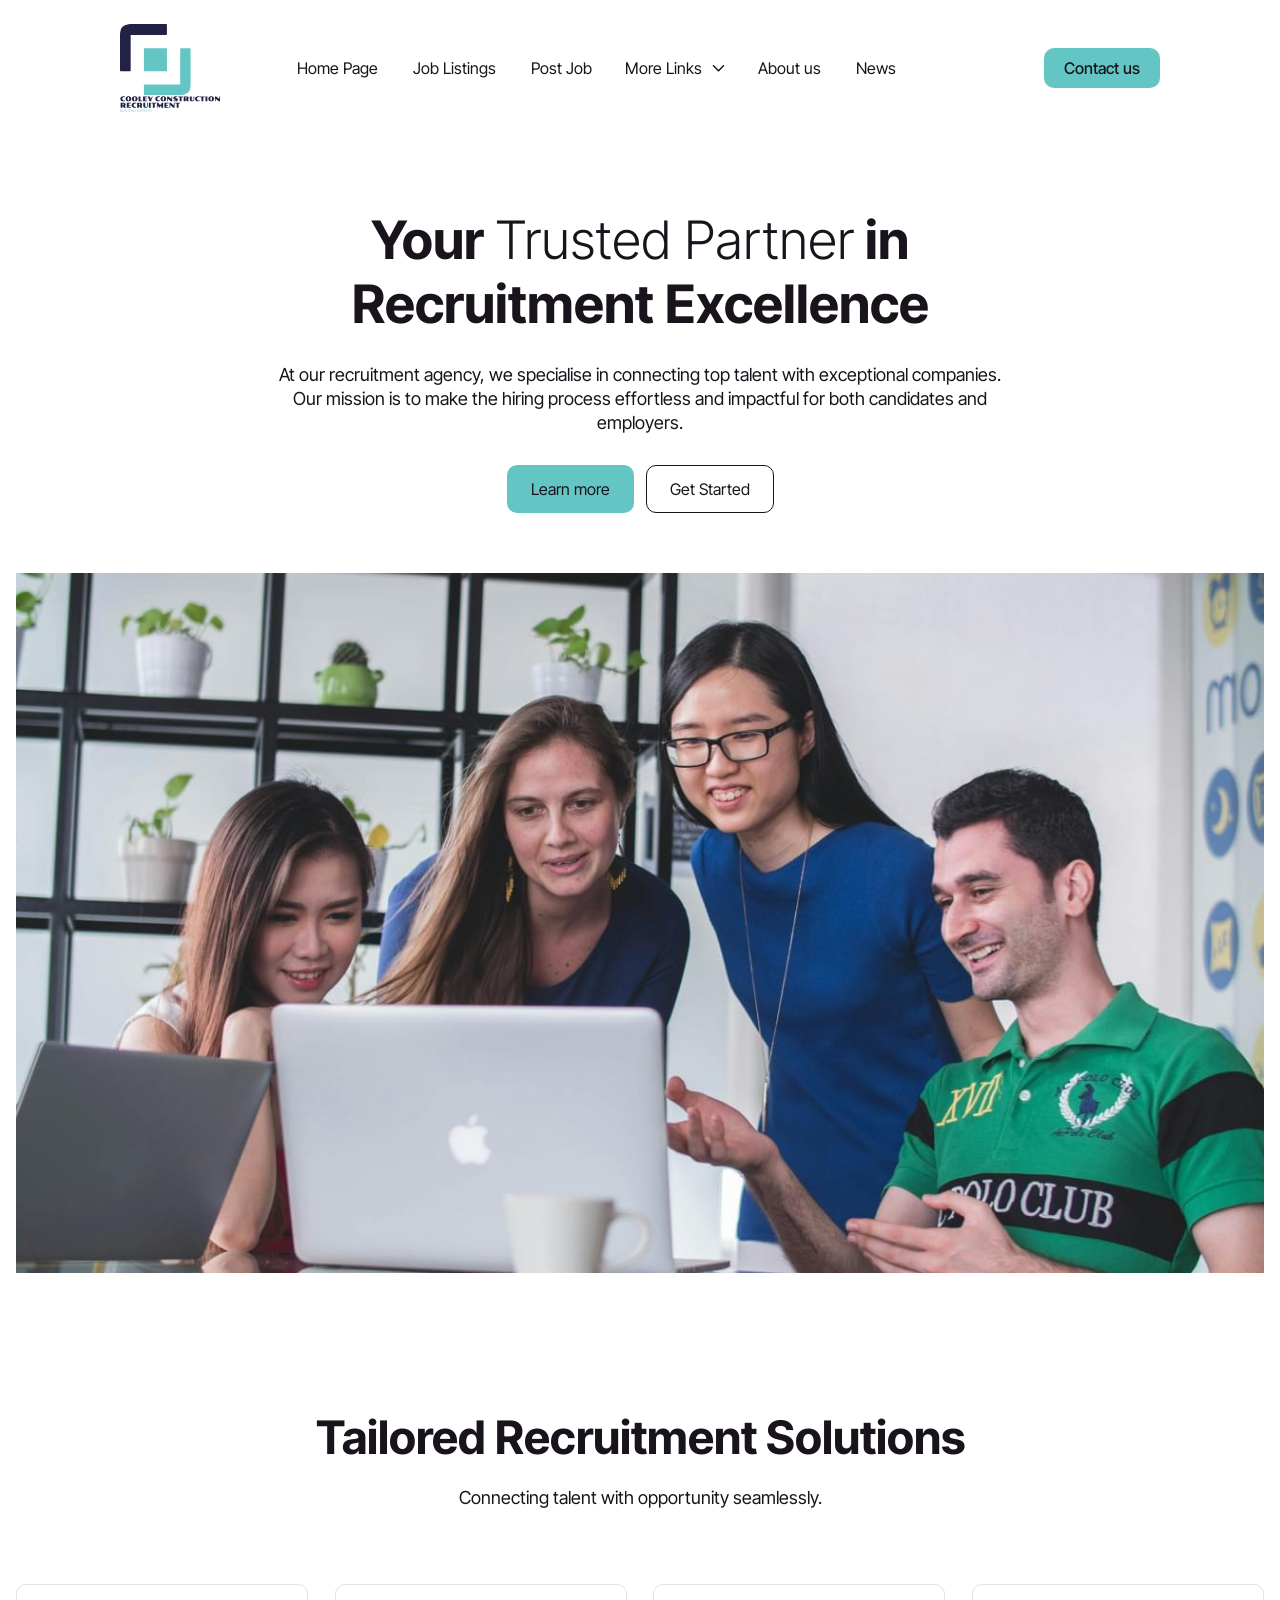
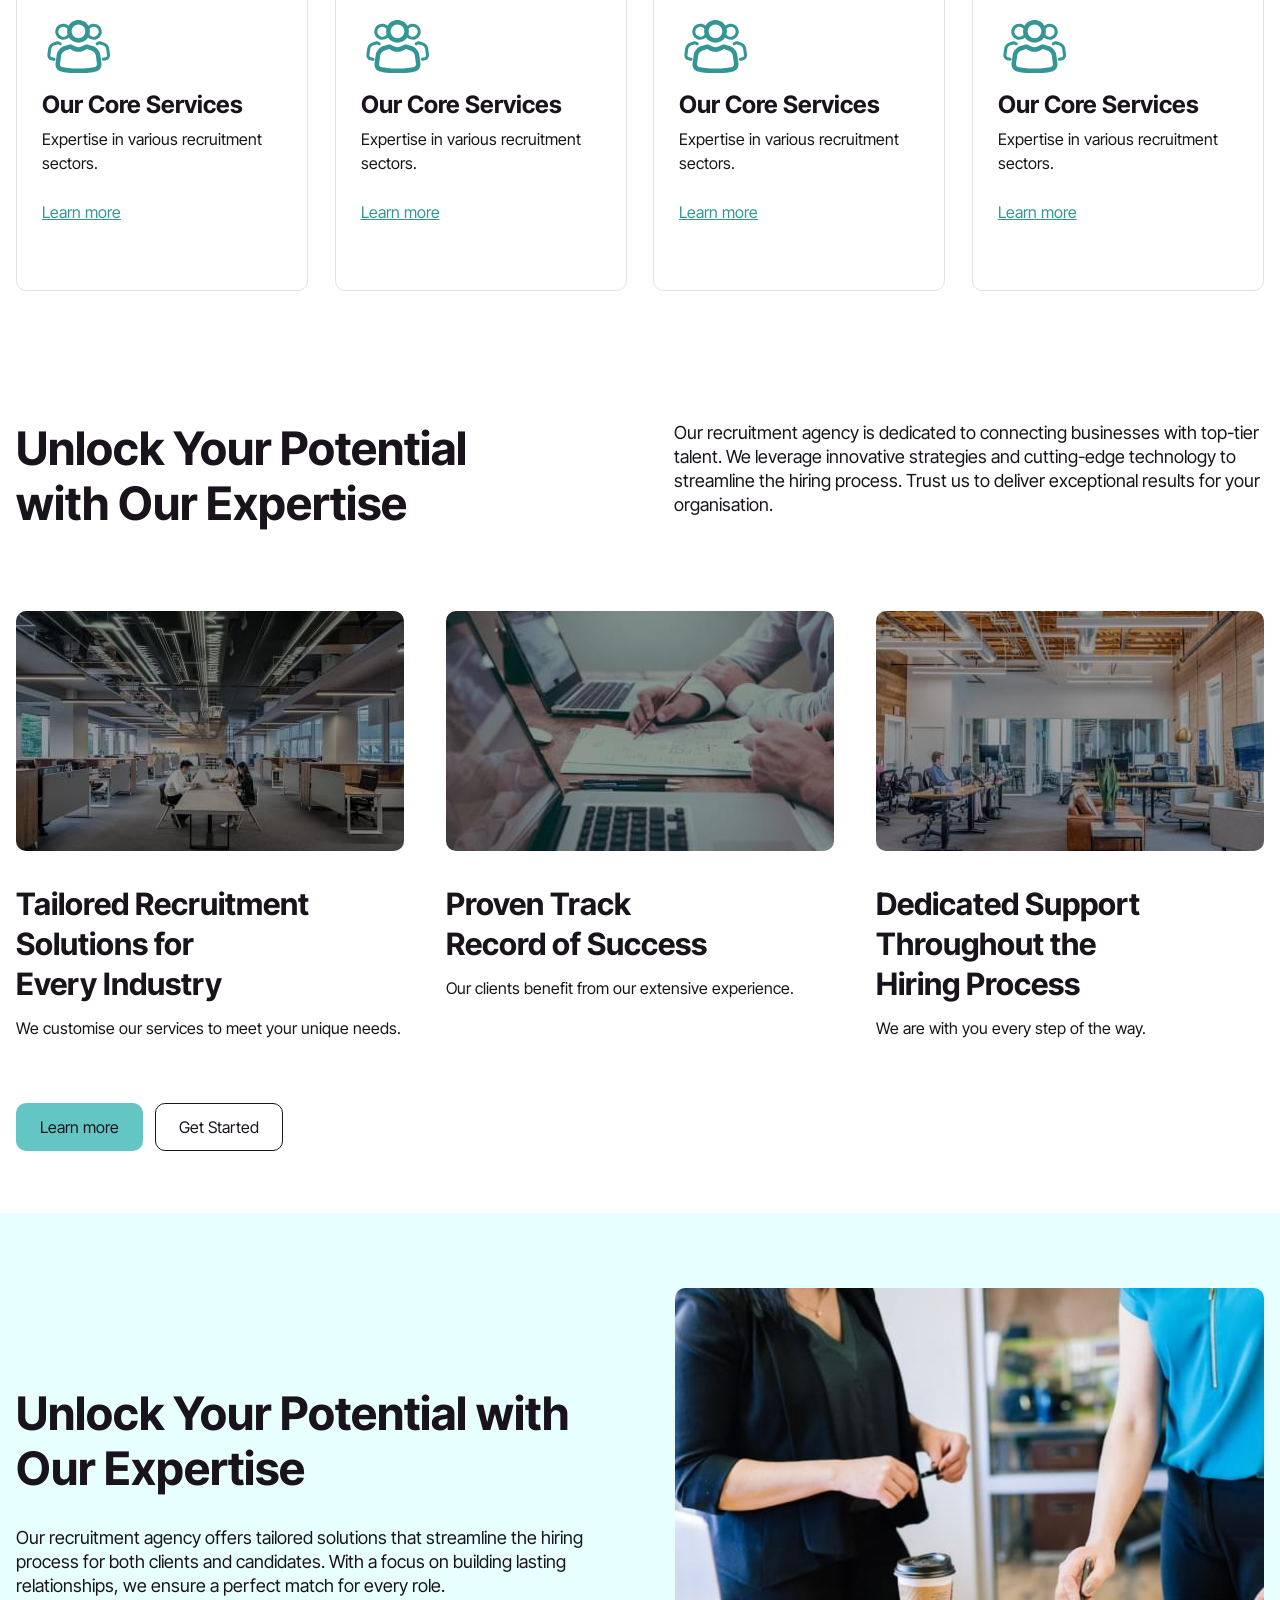
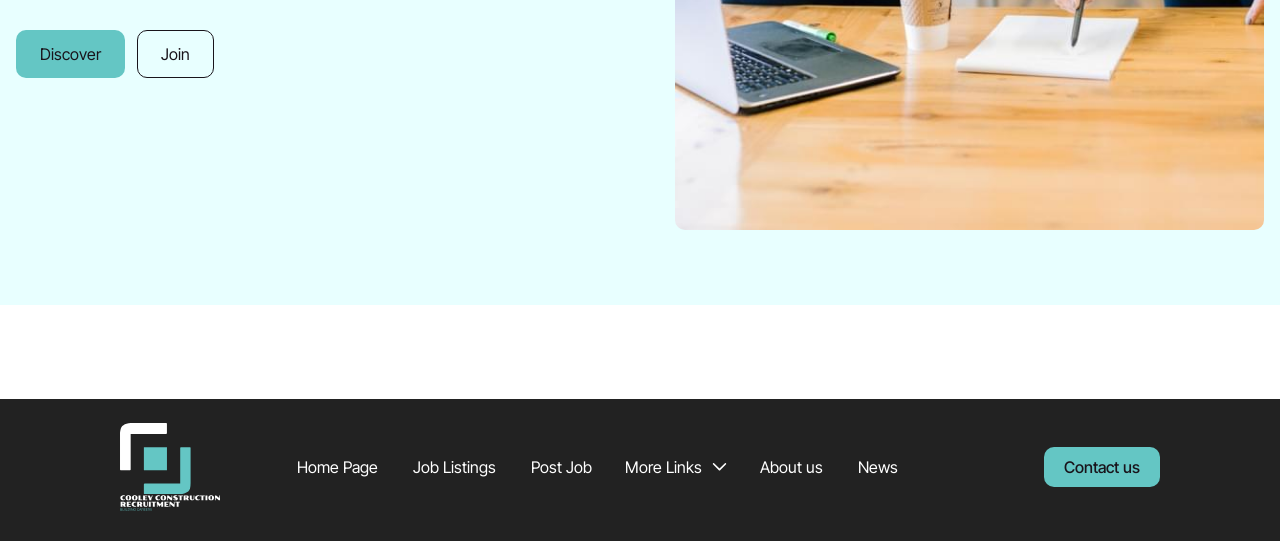
==== about.html @ 38301c2b "Add files via upload" ====
<!doctype html>
<html lang="en">

<head>
	<title>HomePage</title>
	<meta charset="UTF-8">
	<meta name="format-detection" content="telephone=no">
	<!-- <style>body{opacity: 0;}</style> -->
	<link rel="stylesheet" href="css/style.min.css?_v=20250118060533">
	<link rel="shortcut icon" href="favicon.ico">
	<!-- <meta name="robots" content="noindex, nofollow"> -->
	<meta name="viewport" content="width=device-width, initial-scale=1.0">
</head>

<body>
	<div class="wrapper">
		<header class="header">
			<div class="header__container-small">
				<a href="" class="header__logo"><img src="img/logo.svg" alt="Logo" /></a>
				<div class="header__menu menu">
					<nav class="menu__body">
						<ul class="menu__list">
							<li class="menu__item"><a href="" class="menu__link">Home Page</a></li>
							<li class="menu__item"><a href="" class="menu__link">Job Listings</a></li>
							<li class="menu__item"><a href="" class="menu__link">Post Job</a></li>
							<li class="menu__item">
								<div data-spollers data-spollers-speed="0" class="menu__spollers spollers">
									<details class="spollers__item">
										<summary data-spoller-close class="spollers__title">
											<span class="spollers__decor">More Links</span>
											<svg class="spollers__arrow">
												<use xlink:href="img/icons/icons.svg#spoller-arrow"></use>
											</svg>
										</summary>
										<div class="spollers__body">
											<ul class="spollers__list">
												<li class="spollers__li"><a href="#" class="spollers__link">Candidates</a></li>
												<li class="spollers__li"><a href="" class="spollers__link">Job</a></li>
												<li class="spollers__li"><a href="" class="spollers__link">Work with Us</a></li>
												<li class="spollers__li"><a href="" class="spollers__link">Blog (NEWS)</a></li>
											</ul>
										</div>
									</details>
								</div>
							</li>
							<li class="menu__item"><a href="" class="menu__link">About us</a></li>
							<li class="menu__item"><a href="" class="menu__link">News</a></li>
						</ul>
						<a data-da=".header__container-small, 850, 2" href="" class="menu__button">Contact us</a>
					</nav>
				</div>
				<button type="button" class="menu__icon icon-menu"><span></span></button>
			</div>
		</header>

		<main class="page">
			<section class="page__partner partner-page">
				<div class="partner-page__container">
					<h1 class="partner-page__title">Your <span>Trusted Partner</span> in Recruitment Excellence</h1>
					<p class="partner-page__text">
						At our recruitment agency, we specialise in connecting top talent with exceptional companies. Our mission
						is to make the hiring process effortless and impactful for both candidates and employers.
					</p>
					<div class="partner-page__buttons buttons-group">
						<a href="" class="partner-page__button buttons-group__fill">Learn more</a>
						<a href="" class="partner-page__button buttons-group__border">Get Started</a>
					</div>
					<img class="partner-page__image ibg" src="img/about/partner/image.jpg" alt="Image" />
				</div>
			</section>
			<section class="page__solutions solutions-page">
				<div class="solutions-page__container">
					<h2 class="solutions-page__title title title--center">Tailored Recruitment Solutions</h2>
					<p class="solutions-page__text">Connecting talent with opportunity seamlessly.</p>
					<div class="solutions-page__columns">
						<div class="solutions-page__column column-solutions">
							<img src="img/about/solutions/humans.svg" alt="Humans" class="column-solutions__icon" />
							<h3 class="column-solutions__title">Our Core Services</h3>
							<p class="column-solutions__text">Expertise in various recruitment sectors.</p>
							<a href="" class="column-solutions__link">Learn more</a>
						</div>
						<div class="solutions-page__column column-solutions">
							<img src="img/about/solutions/humans.svg" alt="Humans" class="column-solutions__icon" />
							<h3 class="column-solutions__title">Our Core Services</h3>
							<p class="column-solutions__text">Expertise in various recruitment sectors.</p>
							<a href="" class="column-solutions__link">Learn more</a>
						</div>
						<div class="solutions-page__column column-solutions">
							<img src="img/about/solutions/humans.svg" alt="Humans" class="column-solutions__icon" />
							<h3 class="column-solutions__title">Our Core Services</h3>
							<p class="column-solutions__text">Expertise in various recruitment sectors.</p>
							<a href="" class="column-solutions__link">Learn more</a>
						</div>
						<div class="solutions-page__column column-solutions">
							<img src="img/about/solutions/humans.svg" alt="Humans" class="column-solutions__icon" />
							<h3 class="column-solutions__title">Our Core Services</h3>
							<p class="column-solutions__text">Expertise in various recruitment sectors.</p>
							<a href="" class="column-solutions__link">Learn more</a>
						</div>
					</div>
				</div>
			</section>
			<section class="page__expertise expertise-page">
				<div class="expertise-page__container">
					<div class="expertise-page__header">
						<h2 class="expertise-page__title title">Unlock Your Potential with Our Expertise</h2>
						<p class="expertise-page__text">
							Our recruitment agency is dedicated to connecting businesses with top-tier talent. We leverage
							innovative strategies and cutting-edge technology to streamline the hiring process. Trust us to deliver
							exceptional results for your organisation.
						</p>
					</div>
					<div class="expertise-page__columns columns-expertise">
						<div class="columns-expertise__column">
							<img src="img/about/expertise/01.jpg" alt="Image" class="columns-expertise__image ibg" />
							<h3 class="columns-expertise__title">Tailored Recruitment Solutions for Every Industry</h3>
							<p class="columns-expertise__text">We customise our services to meet your unique needs.</p>
						</div>
						<div class="columns-expertise__column">
							<img src="img/about/expertise/02.jpg" alt="Image" class="columns-expertise__image ibg" />
							<h3 class="columns-expertise__title">Proven Track Record of Success</h3>
							<p class="columns-expertise__text">Our clients benefit from our extensive experience.</p>
						</div>
						<div class="columns-expertise__column">
							<img src="img/about/expertise/03.jpg" alt="Image" class="columns-expertise__image ibg" />
							<h3 class="columns-expertise__title">Dedicated Support Throughout the Hiring Process</h3>
							<p class="columns-expertise__text">We are with you every step of the way.</p>
						</div>
					</div>
					<div class="expertise-page__buttons buttons-group">
						<a href="" class="expertise-page__button buttons-group__fill">Learn more</a>
						<a href="" class="expertise-page__button buttons-group__border">Get Started</a>
					</div>
				</div>
			</section>
			<section class="page__unlock unlock-page">
				<div class="unlock-page__container">
					<div class="unlock-page__content">
						<h2 class="unlock-page__title title">Unlock Your Potential with Our Expertise</h2>
						<p class="unlock-page__text">
							Our recruitment agency offers tailored solutions that streamline the hiring process for both clients and
							candidates. With a focus on building lasting relationships, we ensure a perfect match for every role.
						</p>
						<div class="unlock-page__buttons buttons-group">
							<a href="" class="unlock-page__button buttons-group__fill">Discover</a>
							<a href="" class="unlock-page__button buttons-group__border">Join</a>
						</div>
					</div>
					<div data-da=".unlock-page__content, 767.98, 1" class="unlock-page__decor">
						<img src="img/about/unlock/image.jpg" alt="Image" class="unlock-page__image" />
					</div>
				</div>
			</section>
		</main>
		<footer class="footer">
			<div class="footer__container-small">
				<a href="" class="footer__logo"><img src="img/footer-logo.svg" alt="Logo" /></a>
				<div class="footer__menu-footer menu-footer">
					<nav class="menu-footer__body">
						<ul class="menu-footer__list">
							<li class="menu-footer__item"><a href="" class="menu-footer__link">Home Page</a></li>
							<li class="menu-footer__item"><a href="" class="menu-footer__link">Job Listings</a></li>
							<li class="menu-footer__item"><a href="" class="menu-footer__link">Post Job</a></li>
							<li class="menu-footer__item">
								<div data-spollers data-spollers-speed="0" class="menu-footer__spollers spollers-footer">
									<details class="spollers-footer__item">
										<summary data-spoller-close class="spollers-footer__title">
											<span class="spollers-footer__decor">More Links</span>
											<svg class="spollers-footer__arrow">
												<use xlink:href="img/icons/icons.svg#spoller-arrow"></use>
											</svg>
										</summary>
										<div class="spollers-footer__body">
											<ul class="spollers-footer__list">
												<li class="spollers-footer__li"><a href="#" class="spollers-footer__link">Candidates</a></li>
												<li class="spollers-footer__li"><a href="" class="spollers-footer__link">Job</a></li>
												<li class="spollers-footer__li"><a href="" class="spollers-footer__link">Work with Us</a></li>
												<li class="spollers-footer__li"><a href="" class="spollers-footer__link">Blog (NEWS)</a></li>
											</ul>
										</div>
									</details>
								</div>
							</li>
							<li class="menu-footer__item"><a href="" class="menu-footer__link">About us</a></li>
							<li class="menu-footer__item"><a href="" class="menu-footer__link">News</a></li>
						</ul>
						<a data-da=".footer__container-small, 850, 2" href="" class="menu-footer__button">Contact us</a>
					</nav>
				</div>
			</div>
		</footer>

	</div>
	<script src="js/app.min.js?_v=20250118060533"></script>
</body>

</html>
---- css/style.min.css ----
@import url(https://fonts.googleapis.com/css?family=Inter+Tight:100,200,300,regular,500,600,700&display=swap);:root{--main-color:#19141b;--red:#ff0000;--light-peach:#ffd4b5;--gray:#a5a5a5;--teal-green:#339694;--aqua-blue:#64c6c4}*{padding:0;margin:0;border:0}*,*::after,*::before{box-sizing:border-box}*::after,*::before{display:inline-block}body,html{height:100%;min-width:320px}body{color:var(--main-color);line-height:1;font-family:"Inter Tight";font-size:1rem;-ms-text-size-adjust:100%;-moz-text-size-adjust:100%;-webkit-text-size-adjust:100%;-webkit-font-smoothing:antialiased;-moz-osx-font-smoothing:grayscale}button,input,textarea{font-family:"Inter Tight";font-size:inherit;line-height:inherit;color:inherit;background-color:rgba(0,0,0,0)}input,textarea{width:100%}label{display:inline-block}button,option,select{cursor:pointer}a{display:inline-block;color:inherit;text-decoration:none}ul li{list-style:none}img{vertical-align:top}h1,h2,h3,h4,h5,h6{font-weight:inherit;font-size:inherit}body{line-height:150%}.lock body{overflow:hidden;touch-action:none;-ms-scroll-chaining:none;overscroll-behavior:none}.wrapper{min-height:100%;display:flex;flex-direction:column;overflow:hidden}@supports (overflow:clip){.wrapper{overflow:clip}}.wrapper>main{flex:1 1 auto}.wrapper>*{min-width:0}[class*=__container]{max-width:84rem;margin:0 auto;padding:0 1rem}[class*=__container-small]{max-width:67rem;margin:0 auto;padding:0 1rem}[class*="--gc"]{display:grid;min-width:0;grid-template-columns:1rem 1fr minmax(auto,82rem) 1fr 1rem}[class*="--gc"]>*{min-width:0;grid-column:3/4}.menu{display:flex;align-items:center;width:100%}.menu__body{width:100%;display:flex;align-items:center;justify-content:space-between;background-color:#fff}.menu__list{display:flex;align-items:center;flex-wrap:wrap;row-gap:.3125rem}.menu__link{position:relative}.menu__link::after{content:"";position:absolute;left:0;bottom:-2px;width:0;height:2px;background-color:var(--aqua-blue);transition:width .2s ease,left .2s ease}.menu__button{z-index:3;white-space:nowrap;display:flex;justify-content:center;align-items:center;padding:.5rem 1.25rem;border-radius:.625rem;background-color:var(--aqua-blue);font-weight:500;transition:all .3s ease}.icon-menu{display:none}.ibg{width:100%;height:100%;-o-object-fit:cover;object-fit:cover}.ibg--top{-o-object-position:top;object-position:top}.ibg--bottom{-o-object-position:bottom;object-position:bottom}.ibg--left{-o-object-position:left;object-position:left}.ibg--right{-o-object-position:right;object-position:right}.ibg--contain{-o-object-fit:contain;object-fit:contain}summary{list-style:none}.title{font-weight:700;line-height:120%}.title--center{text-align:center}.subtitle{font-size:1.125rem}.buttons-group{display:inline-flex;align-items:center;gap:.75rem}.buttons-group__fill{padding:.75rem 1.5rem;background-color:var(--aqua-blue);transition:color .2s}.buttons-group__border{padding:.6875rem 1.4375rem;border:1px solid var(--main-color);transition:all .2s}.buttons-group__border,.buttons-group__fill{border-radius:.625rem}.header{min-height:8.875rem}.header__container-small{display:flex;align-items:center;width:100%}.header__logo{position:relative;z-index:3}.header__logo img{width:6.25rem}.spollers__item{position:relative;z-index:2}.spollers__title{display:flex;align-items:center;gap:.625rem;cursor:pointer}.spollers__title._spoller-active+.spollers__body{display:block}.spollers__arrow{width:.8125rem;height:.5rem;transition:-webkit-transform .3s;transition:transform .3s;transition:transform .3s,-webkit-transform .3s}._spoller-active .spollers__arrow{-webkit-transform:rotate(-180deg);transform:rotate(-180deg)}.spollers__body{display:none}.spollers__list{display:flex;flex-direction:column;gap:.5rem}.spollers__link{white-space:nowrap}.footer{background-color:#222;min-height:8.875rem}.footer__container-small{display:flex;align-items:center;width:100%}.footer__logo img{width:6.25rem}.menu-footer{display:flex;align-items:center;width:100%}.menu-footer__body{width:100%;display:flex;align-items:center;justify-content:space-between}.menu-footer__list{display:flex;align-items:center;flex-wrap:wrap;row-gap:.3125rem}.menu-footer__link{color:#fff;position:relative;z-index:1;padding:0 .125rem}.menu-footer__link::after{content:"";position:absolute;left:0;bottom:-2px;width:0;height:2px;background-color:#fff;transition:width .2s ease,left .2s ease}.menu-footer__button{white-space:nowrap;padding:.5rem 1.25rem;border-radius:.625rem;background-color:var(--aqua-blue);font-weight:500;transition:all .3s ease}.spollers-footer__item{position:relative;z-index:1}.spollers-footer__title{display:flex;align-items:center;gap:.625rem;color:#fff;cursor:pointer}.spollers-footer__decor{color:#fff}.spollers-footer__arrow{width:.9375rem;height:.8125rem;transition:-webkit-transform .3s;transition:transform .3s;transition:transform .3s,-webkit-transform .3s}._spoller-active .spollers-footer__arrow{-webkit-transform:rotate(-180deg);transform:rotate(-180deg)}.spollers-footer__list{display:flex;flex-direction:column;row-gap:.5rem}.spollers-footer__link{color:var(--main-color);white-space:nowrap}.hero-page{min-height:46.125rem;background:url(../img/home/hero/hero-bg.jpg) center center/cover no-repeat}.hero-page__title{font-weight:700;color:#fff;max-width:40.625rem;line-height:120%}.hero-page__title:not(:last-child){margin-bottom:.2142857143em}.hero-page__title--decor{font-weight:300}.hero-page__subtitle{font-size:1.125rem;color:#fff}.hero-page__buttons{display:flex;align-items:center;gap:1.25rem}.hero-page__button{font-weight:500;border-radius:.625rem;transition:all .3s}.hero-page__button--first{padding:.75rem 1.5rem;background-color:var(--aqua-blue)}.hero-page__button--second{padding:.6875rem 1.4375rem;border:1px solid #fff;color:#fff}.jobs-page{padding-top:2.9375rem}.jobs-page__about{display:flex;align-items:center;justify-content:space-between;gap:2.5rem;margin-bottom:2.5rem}.jobs-page__subtitle{font-size:1.125rem;max-width:26.5625rem}.jobs-page__list{display:grid;grid-template-columns:repeat(2,1fr)}.jobs-page__list:not(:last-child){margin-bottom:2.5rem}.jobs-page__button{font-size:1.125rem;font-weight:500;width:100%;border-radius:.625rem;padding:.9375rem;background-color:var(--aqua-blue);transition:color .2s}.filter-jobs{display:flex;align-items:center;gap:1.5625rem}.filter-jobs__title{white-space:nowrap;font-size:1.125rem}.filter-jobs__categories{display:flex;align-items:center;-webkit-column-gap:1rem;-moz-column-gap:1rem;column-gap:1rem}.filter-jobs__category{border-radius:.625rem;border:1px solid #666;color:#666;padding:.375rem 1rem}.filter-jobs__category--active{pointer-events:none;color:#fff;border:none;background-color:#031e0f;padding:.4375rem 1.0625rem}.item-job{border-radius:.625rem;background-color:#fff;box-shadow:6px 6px 20px 0 rgba(192,192,192,.21);transition:box-shadow .3s}.item-job__link{height:100%;display:flex;flex-direction:column;padding:1.5625rem 1.875rem 1.875rem 1.875rem}.item-job__header{display:flex;align-items:center;margin-bottom:.625rem}.item-job__name{line-height:115%;font-weight:600}.item-job__label{margin-right:1.25rem;padding:.4375rem 1.0625rem;color:var(--red);background-color:var(--light-peach);border-radius:.625rem}.item-job__employer{width:100%;margin-left:auto;text-align:end}.item-job__info{display:flex;align-items:center;-webkit-column-gap:2rem;-moz-column-gap:2rem;column-gap:2rem;row-gap:.3125rem;margin-bottom:1.5625rem}.item-job__location svg{width:1.125rem;height:1.260625rem}.item-job__employment-type svg{width:1.25rem;height:1.25rem}.item-job__employment-type,.item-job__location{color:#a5a5a5;display:flex;align-items:center;gap:.8125rem}.item-job__employment-type svg,.item-job__location svg{fill:#a5a5a5}.item-job__description{flex:1 1 auto}.item-job__button{display:inline-block;width:-webkit-max-content;width:max-content;font-weight:500;border-radius:.625rem;font-size:1.125rem;transition:all .1s;padding:.5rem 1.25rem;background-color:var(--aqua-blue);position:relative;overflow:hidden}.item-job__button:before{content:"";position:absolute;inset:0;border:2px solid var(--main-color);-webkit-transform:scale(1.1);transform:scale(1.1);opacity:0;transition:all .1s;border-radius:.625rem}.popular-page{background-color:#e8ffff}.popular-page__title{margin-bottom:.9375rem}.popular-page__subtitle{margin-bottom:2.5rem}.popular-page__columns{display:grid;grid-template-columns:repeat(4,1fr);-webkit-column-gap:1.75rem;-moz-column-gap:1.75rem;column-gap:1.75rem}.column-popular{position:relative;padding:2.375rem 2rem;border-radius:.625rem;overflow:hidden}.column-popular__content{display:flex;flex-direction:column;justify-content:flex-end;height:100%;position:relative;z-index:1;margin-top:auto}.column-popular__title{font-size:2rem;margin-bottom:.9375rem;font-weight:700;line-height:150%}.column-popular__description{margin-bottom:1.25rem}.column-popular__description,.column-popular__title{color:#fff}.column-popular__button{border-radius:.625rem;padding:.5rem 1.25rem;font-weight:500;background-color:var(--aqua-blue);max-width:-webkit-max-content;max-width:max-content;transition:color .1s}.column-popular__img{position:absolute;top:0;left:0;aspect-ratio:307/603}.about-page{padding-top:5rem;padding-bottom:3.4375rem}.about-page__container{display:flex;justify-content:space-between}.about-page__image{aspect-ratio:610/512;border-radius:.625rem;width:100%}.about-page__content{align-self:flex-end;flex:1 1 50%}.about-page__title{margin-bottom:1.25rem}.about-page__text{font-size:1.125rem;margin-bottom:2.8125rem}.about-page__statistics{display:flex;align-items:center}.about-page__button{font-size:1.5rem;padding:1.125rem 3rem;border-radius:.625rem;font-weight:500;background-color:var(--aqua-blue);transition:color .1s}.statistic-about__title{font-size:2.25rem;margin-bottom:.3125rem;font-weight:700}.statistic-about__subtitle{font-size:1.125rem;color:#666}.review-page{padding-top:3.4375rem;padding-bottom:3.75rem}.review-page__container{position:relative}.review-page__title{margin-bottom:3.5rem}.review-page__wrapper{padding:.75rem 0}.review-page__controls{display:flex;align-items:center;gap:1rem;position:absolute;right:1rem;top:.625rem}.review-page__button-prev{-webkit-transform:rotate(-180deg);transform:rotate(-180deg)}.review-page__button-next,.review-page__button-prev{position:relative;width:3rem;height:3rem;border-radius:50%;background-color:var(--aqua-blue);transition:background-color .3s}.review-page__button-next:active,.review-page__button-prev:active{background-color:var(--teal-green)}.review-page__button-next svg,.review-page__button-prev svg{color:#343434;position:absolute;top:50%;left:50%;width:1.09375rem;height:.84375rem;-webkit-transform:translate(-50%,-50%);transform:translate(-50%,-50%)}.review-page__button-next.swiper-button-disabled,.review-page__button-prev.swiper-button-disabled{pointer-events:none;background-color:#d9d9d9}.review-page__button-next.swiper-button-disabled svg,.review-page__button-prev.swiper-button-disabled svg{color:#666}.slide-review__inner{box-shadow:6px 6px 20px 0 rgba(192,192,192,.21);padding:1.875rem;border-radius:.625rem}.slide-review__text{line-height:140%;margin-bottom:1.375rem;font-weight:500}.slide-review__reviewer{display:flex;align-items:center;gap:1rem}.reviewer__image{width:100%;height:100%;max-width:3.75rem;max-height:3.75rem;border-radius:50%}.reviewer__info{display:flex;flex-direction:column}.reviewer__name{font-weight:600}.reviewer__position{color:#a5a5a5}.reviewer__name,.reviewer__position{font-weight:600}.invite-page{padding-top:3.75rem;padding-bottom:3.125rem}.invite-page__inner{padding:2.625rem 3.375rem;background-color:var(--aqua-blue);border-radius:.625rem}.invite-page__title{margin-bottom:1.125rem}.invite-page__text{margin-bottom:1.875rem;max-width:26.25rem}.invite-page__button{font-size:1.5rem;font-weight:500;border-radius:.625rem;padding:1.125rem 2.8125rem;background-color:#fff;transition:all .2s}.subscribe-page{padding-top:3.125rem}.subscribe-page__container{display:flex;justify-content:space-between}.subscribe-page__title{max-width:31.875rem}.subscribe-page__text{font-size:1.125rem;margin-bottom:1.4375rem;max-width:38.5rem}.subscribe-page__form{display:flex;gap:1rem;margin-bottom:.9375rem;position:relative}.subscribe-page__form._form-error>.form__error{position:absolute;font-size:.75rem;color:#dc0000;bottom:-1.3125rem;left:.8125rem}.subscribe-page__input{padding:.9375rem 1.0625rem;border-radius:.625rem;border:1px solid #ccc;max-width:28.125rem}.subscribe-page__input::-webkit-input-placeholder{color:#a5a5a5}.subscribe-page__input:-ms-input-placeholder{color:#a5a5a5}.subscribe-page__input::-ms-input-placeholder{color:#a5a5a5}.subscribe-page__input::placeholder{color:#a5a5a5}._form-error .subscribe-page__input{border:1px solid #dc0000}.subscribe-page__button{font-size:1.125rem;font-weight:500;padding:.8125rem 2.1875rem;border-radius:.625rem;background-color:var(--aqua-blue);transition:color .2s}.subscribe-page__terms{color:#a5a5a5;text-align:right;font-size:.75rem}.subscribe-page__terms a,.subscribe-page__terms span{color:var(--main-color)}.subscribe-page__underline{text-decoration:underline}.partner-page{margin-top:4.1875rem}.partner-page__container{display:flex;flex-direction:column;align-items:center}.partner-page__title{text-wrap:balance;text-align:center;max-width:39.375rem;line-height:120%;font-weight:700}.partner-page__title span{font-weight:300}.partner-page__text{text-align:center;max-width:46.875rem;font-size:1.125rem}.partner-page__image{aspect-ratio:1312/736}.solutions-page__title{line-height:120%}.solutions-page__text{text-align:center;font-size:1.125rem;margin-bottom:4.625rem}.solutions-page__columns{display:grid;grid-template-columns:repeat(4,1fr)}.column-solutions{border-radius:.625rem;border:1px solid #e3e3e3;transition:all .3s;padding-left:1.5625rem;padding-top:1.5625rem;padding-right:1.5625rem}.column-solutions__icon{margin-bottom:.625rem}.column-solutions__title{font-size:1.5rem;font-weight:700;margin-bottom:.625rem}.column-solutions__text{margin-bottom:1.5625rem}.column-solutions__link{color:#339694;text-decoration:underline}.expertise-page__header{display:flex;justify-content:space-between;gap:1.5625rem;margin-bottom:5rem}.expertise-page__title{flex:1 1 50%;line-height:120%;max-width:36.875rem;text-wrap:balance}.expertise-page__text{flex:1 1 50%;font-size:1.125rem;max-width:36.875rem}.columns-expertise{display:grid;grid-template-columns:repeat(3,1fr)}.columns-expertise__column{width:100%}.columns-expertise__image{height:15rem;aspect-ratio:405/240;border-radius:.625rem}.columns-expertise__title{text-wrap:balance;font-weight:700;line-height:130%;margin-bottom:.75rem}.unlock-page{background-color:#e8ffff}.unlock-page__container{padding-top:4.6875rem;padding-bottom:4.6875rem}.unlock-page__title{line-height:120%}.unlock-page__text{margin-bottom:2rem;font-size:1.125rem}.unlock-page__image{border-radius:.625rem;width:100%}.swiper{overflow:hidden}.swiper-initialized{touch-action:pan-y}.swiper-wrapper{width:100%;height:100%;box-sizing:content-box;display:flex;position:relative}.swiper-vertical .swiper-wrapper{flex-direction:column}.swiper-autoheight .swiper-wrapper{align-items:flex-start}.swiper-initialized .swiper-slide{flex-shrink:0}.swiper-android .swiper-slide,.swiper-android .swiper-wrapper{-webkit-transform:translate3d(0,0,0);transform:translate3d(0,0,0)}.swiper-button-lock{display:none!important}@media (min-width:29.99875em){.review-page__slider{padding:0 1.25rem 0 .625rem}}@media (min-width:37.5em){.spollers-footer__title._spoller-active+.spollers-footer__body{display:block}.spollers-footer__body{display:none;background-color:#fff;border-radius:.625rem;border:2px solid var(--main-color);padding:.9375rem 3.125rem .9375rem .9375rem;position:absolute;bottom:calc(100% + .625rem);left:-1rem}}@media (min-width:47.99875em){.about-page__decoration{flex:1 1 46.5%}.unlock-page__container{display:flex}.unlock-page__content{flex:1 1 51%}.unlock-page__title{padding-top:16%}.unlock-page__decor{flex:1 1 49%;margin-left:auto}}@media (min-width:47.99875em)and (min-width:90em){.unlock-page__container{gap:3.125rem}.unlock-page__title{margin-bottom:2.125rem}}@media (min-width:53.125em){.menu__link{padding:0 .125rem}}@media (min-width:53.1875em){.spollers__decor{position:relative}.spollers__decor::after{content:"";position:absolute;left:0;bottom:-2px;width:0;height:2px;background-color:var(--aqua-blue);transition:width .2s ease,left .2s ease}._spoller-active .spollers__decor::after{width:100%}.spollers__body{background-color:#fff;border-radius:.625rem;border:2px solid var(--main-color);padding:.9375rem 3.125rem 1.25rem .9375rem;position:absolute;top:calc(100% + .625rem);left:-1rem}.spollers__link{position:relative;z-index:2;overflow:hidden;display:inline-block}.spollers__link::before{content:"";position:absolute;width:100%;height:2px;background-color:var(--aqua-blue);bottom:0;left:0;-webkit-transform:scaleX(0);transform:scaleX(0);-webkit-transform-origin:100% 50%;transform-origin:100% 50%;transition:-webkit-transform .3s cubic-bezier(.76,0,.24,1);transition:transform .3s cubic-bezier(.76,0,.24,1);transition:transform .3s cubic-bezier(.76,0,.24,1),-webkit-transform .3s cubic-bezier(.76,0,.24,1)}.spollers-footer__decor{position:relative;z-index:1}.spollers-footer__decor::after{content:"";position:absolute;left:0;bottom:-2px;width:0;height:2px;background-color:#fff;transition:width .2s ease,left .2s ease}._spoller-active .spollers-footer__decor::after{width:100%}.spollers-footer__link{position:relative;z-index:1;overflow:hidden;display:inline-block}.spollers-footer__link::before{content:"";position:absolute;width:100%;height:2px;background-color:var(--main-color);bottom:0;left:0;-webkit-transform:scaleX(0);transform:scaleX(0);-webkit-transform-origin:100% 50%;transform-origin:100% 50%;transition:-webkit-transform .3s cubic-bezier(.76,0,.24,1);transition:transform .3s cubic-bezier(.76,0,.24,1);transition:transform .3s cubic-bezier(.76,0,.24,1),-webkit-transform .3s cubic-bezier(.76,0,.24,1)}}@media (min-width:61.99875em){.header__container-small{padding-top:1.5rem}.footer__container-small{padding-top:1.5rem}}@media (min-width:75em){.menu__body{gap:2.1875rem}.menu__list{-webkit-column-gap:1.9375rem;-moz-column-gap:1.9375rem;column-gap:1.9375rem}.header__container-small{gap:4.6875rem}.footer__container-small{gap:4.6875rem}.menu-footer__body{gap:2.1875rem}.menu-footer__list{-webkit-column-gap:1.9375rem;-moz-column-gap:1.9375rem;column-gap:1.9375rem}}@media (min-width:90em){.title{font-size:3rem}.hero-page__title{padding-top:8.125rem}.hero-page__title{font-size:3.5rem}.hero-page__subtitle:not(:last-child){margin-bottom:1.5rem}.jobs-page{padding-bottom:3.75rem}.jobs-page__list{gap:2rem}.item-job__name{margin-right:1.25rem}.item-job__name{font-size:2rem}.item-job__employer{max-width:3.625rem}.item-job__description{margin-bottom:.9375rem}.item-job__description{font-size:1.125rem}.popular-page{padding-top:4.375rem}.popular-page{padding-bottom:3.4375rem}.column-popular{height:39.375rem}.about-page__container{gap:4.1875rem}.about-page__statistics{gap:3.75rem}.about-page__statistics{margin-bottom:3.4375rem}.subscribe-page{padding-bottom:6.25rem}.subscribe-page__container{gap:11.875rem}.partner-page{margin-bottom:8.9375rem}.partner-page__title{font-size:3.5rem}.partner-page__title{margin-bottom:1.5rem}.partner-page__text{margin-bottom:1.5rem}.partner-page__buttons{margin-bottom:4rem}.solutions-page{margin-bottom:8.625rem}.solutions-page__title{margin-bottom:1.125rem}.solutions-page__columns{gap:2rem}.column-solutions{padding-bottom:4.375rem}.expertise-page{margin-bottom:3.3125rem}.columns-expertise{margin-bottom:4.125rem}.columns-expertise{gap:3.125rem}.columns-expertise__image{margin-bottom:2.125rem}.columns-expertise__title{font-size:2rem}.unlock-page{margin-bottom:6.25rem}}@media (max-width:75em){.popular-page__columns{grid-template-columns:repeat(2,1fr);-webkit-column-gap:.9375rem;-moz-column-gap:.9375rem;column-gap:.9375rem;row-gap:.9375rem}.column-popular{padding:1.5625rem 1rem}.solutions-page__columns{grid-template-columns:repeat(2,1fr)}}@media (max-width:61.99875em){.header{min-height:7.5rem;display:flex;align-items:center}.header__logo img{width:5.3125rem}.footer{min-height:7.5rem;display:flex;align-items:center}.footer__logo img{width:5.3125rem}.jobs-page__about{flex-direction:column;align-items:start}.filter-jobs__categories{flex-wrap:wrap;row-gap:.625rem}.about-page__container{gap:1.875rem}.about-page__statistics{gap:1.5625rem}.subscribe-page__container{flex-direction:column;gap:.9375rem}.subscribe-page__terms{text-align-last:left}.solutions-page__columns{gap:1rem}}@media (max-width:53.125em){.menu__body{flex-direction:column;justify-content:flex-start;align-items:flex-end;position:fixed;z-index:2;width:100%;height:100%;right:-100%;top:0;overflow:auto;padding:11.25rem .9375rem 6.25rem 1.875rem;transition:right .3s}.menu__body::before{content:"";position:fixed;width:100%;height:7.5rem;right:-100%;top:0;transition:right .3s;z-index:3;background-color:#fff}.menu-open .menu__body{right:0}.menu-open .menu__body::before{right:0}.menu__list{-webkit-column-gap:1.3125rem;-moz-column-gap:1.3125rem;column-gap:1.3125rem;align-items:flex-end;flex-direction:column;padding-right:1.5625rem}.menu__button{padding:.625rem 1.5625rem}.icon-menu{display:block;position:relative;flex:0 0 1.875rem;height:1.625rem;z-index:5}.icon-menu span,.icon-menu::after,.icon-menu::before{content:"";display:inline-block;transition:all .3s ease 0s;right:0;position:absolute;width:100%;height:.1875rem;border-radius:1.875rem;background-color:var(--main-color)}.icon-menu::before{top:0}.icon-menu::after{bottom:0}.icon-menu span{top:calc(50% - .0625rem)}.menu-open .icon-menu span{width:0}.menu-open .icon-menu::before{top:calc(50% - .125rem);-webkit-transform:rotate(-45deg);transform:rotate(-45deg)}.menu-open .icon-menu::after{bottom:calc(50% - .0625rem);-webkit-transform:rotate(45deg);transform:rotate(45deg)}.header__container-small{gap:2.1875rem}.header__container-small{justify-content:space-between}.spollers__title{flex-direction:row-reverse}.spollers__arrow{width:1.4375rem;height:1.125rem}.spollers__body{margin-bottom:.9375rem}.spollers__list{align-items:flex-end}.spollers__link{display:flex;align-items:center;gap:.625rem}.spollers__link::after{content:"";width:.5rem;height:.5rem;border-radius:50%;background-color:var(--aqua-blue)}.footer__container-small{gap:2.1875rem}.footer__container-small{justify-content:space-between}.menu-footer__list{-webkit-column-gap:1.3125rem;-moz-column-gap:1.3125rem;column-gap:1.3125rem}.menu-footer__button{padding:.625rem 1.5625rem}}@media (max-width:53.125em)and (max-width:20em){.menu__list{row-gap:1.5625rem}.menu__link{font-size:1.75rem}.spollers__title._spoller-active{margin-bottom:.9375rem}.spollers__title{font-size:1.75rem}.spollers__list{row-gap:.9375rem}.spollers__link{font-size:1.125rem}}@media (max-width:53.125em)and (any-hover:none){.icon-menu{cursor:default}}@media (max-width:47.99875em){.menu__body{gap:1.25rem}.menu-footer__body{gap:1.25rem}.menu-footer__list{justify-content:center}.spollers-footer__body{padding:.9375rem 1.25rem}.jobs-page__list{grid-template-columns:1fr}.jobs-page__list:not(:last-child){margin-bottom:1.875rem}.filter-jobs{display:block}.filter-jobs__title{margin-bottom:1.25rem}.filter-jobs__categories{-webkit-column-gap:.625rem;-moz-column-gap:.625rem;column-gap:.625rem}.item-job__name{font-size:1.125rem}.column-popular{height:31.25rem}.about-page__image{aspect-ratio:358/251}.about-page__text{margin-bottom:2.3125rem}.about-page__statistics{justify-content:space-around}.about-page__button{width:100%;text-align:center}.slide-review__inner{padding:1.25rem}.slide-review__reviewer{gap:.8125rem}.invite-page__button{padding:1.3125rem 2.25rem}.expertise-page__header{flex-direction:column;margin-bottom:4.125rem}.columns-expertise{grid-template-columns:1fr;justify-items:center;gap:3.125rem}.columns-expertise__column{max-width:28.125rem}.unlock-page__title{margin-bottom:3.125rem}.unlock-page__decor{margin-bottom:2rem}.unlock-page__image{height:28.125rem;-o-object-fit:cover;object-fit:cover}}@media (max-width:47.99875em)and (max-width:24.375em){.item-job__name{font-size:1.125rem}.about-page__decoration{margin-bottom:1.5625rem}}@media (max-width:37.5em){.footer__container-small{padding-top:3.125rem;padding-bottom:5rem;flex-direction:column;gap:0}.footer__logo:not(:last-child){margin-bottom:3.125rem}.menu-footer:not(:last-child){margin-bottom:2.5rem}.menu-footer__list{width:100%;align-items:center;flex-direction:column;row-gap:1.25rem}.menu-footer__link{font-size:1.5rem}.spollers-footer__title{font-size:1.5rem}.spollers-footer__title._spoller-active{margin-bottom:.9375rem}.spollers-footer__body{padding:0}.spollers-footer__list{row-gap:.9375rem;align-items:flex-start}.spollers-footer__link{color:#fff;font-size:1.25rem;display:flex;align-items:center;flex-direction:row-reverse;gap:.5rem}.spollers-footer__link::after{content:"";width:.4375rem;height:.125rem;background-color:#fff}.popular-page__columns{grid-template-columns:1fr}.solutions-page__columns{grid-template-columns:1fr}}@media (max-width:36.125em){.review-page__title{margin-bottom:1.5rem}.review-page__controls{position:static;margin-top:1rem;justify-content:center}}@media (max-width:29.99875em){.menu__body{padding:9.375rem .9375rem 6.25rem 1.875rem}.menu__list{padding-right:.9375rem}.title--center-mobile{text-align:center}.subtitle--center-mobile{text-align:center}.header__container-small{gap:.9375rem}.spollers__body{margin-bottom:.625rem}.spollers__link{gap:.4375rem}.spollers__link::after{width:.3125rem;height:.3125rem}.hero-page{min-height:45.375rem}.hero-page__title:not(:last-child){margin-bottom:.9375rem}.item-job__link{padding:1rem 1rem 1.25rem 1rem}.item-job__label{font-size:.75rem;padding:.3125rem .75rem}.item-job__info{margin-bottom:1.25rem}.item-job__button{font-size:1rem;padding:.625rem 1.5625rem}.popular-page__title{margin-bottom:1.25rem}.popular-page__subtitle{margin-bottom:1.25rem}.column-popular__description{margin-bottom:1.875rem}.about-page__text{font-size:1rem}.about-page__statistics{justify-content:space-between}.statistic-about__subtitle{font-size:1rem}.review-page{padding-bottom:2.1875rem}.slide-review__text{margin-bottom:1.125rem}.invite-page{padding-top:2.1875rem;padding-bottom:2.1875rem}.invite-page__inner{padding:1.625rem 1rem}.invite-page__title{margin-bottom:.875rem}.subscribe-page{padding-top:2.1875rem}.subscribe-page__text{margin-bottom:.875rem}.subscribe-page__form{flex-direction:column}.subscribe-page__form._form-error>.form__error{display:none}.subscribe-page__button{width:100%;text-align:center}.partner-page{margin-top:3.9375rem}.partner-page__image{aspect-ratio:358/403}.solutions-page__text{margin-bottom:4.25rem}.expertise-page__text{font-size:1rem}.unlock-page__image{height:100%}}@media (max-width:24.375em){.title{font-size:2.25rem}.hero-page__title{padding-top:5.625rem}.hero-page__title{font-size:2.5rem}.hero-page__subtitle:not(:last-child){margin-bottom:2.75rem}.jobs-page{padding-bottom:6.25rem}.jobs-page__list{gap:1.5rem}.item-job__name{margin-right:.75rem}.item-job__employer{max-width:2.6875rem}.item-job__description{margin-bottom:1.5625rem}.item-job__description{font-size:.875rem}.popular-page{padding-top:2.8125rem}.popular-page{padding-bottom:7.8125rem}.about-page__statistics{margin-bottom:1.5625rem}.subscribe-page{padding-bottom:2.5rem}.partner-page{margin-bottom:6.3125rem}.partner-page__title{font-size:2.25rem}.partner-page__title{margin-bottom:2.5rem}.partner-page__text{margin-bottom:4rem}.partner-page__buttons{margin-bottom:2.5rem}.solutions-page{margin-bottom:5.25rem}.solutions-page__title{margin-bottom:2.375rem}.column-solutions{padding-bottom:2.625rem}.expertise-page{margin-bottom:6.8125rem}.columns-expertise{margin-bottom:3.0625rem}.columns-expertise__image{margin-bottom:1.5625rem}.columns-expertise__title{font-size:1.5rem}.unlock-page{margin-bottom:3.5rem}}@media (min-width:47.99875em)and (max-width:75em){.menu__body{gap:clamp(1.25rem ,-.416546109rem + 3.4720614786vw ,2.1875rem)}.menu-footer__body{gap:clamp(1.25rem ,-.416546109rem + 3.4720614786vw ,2.1875rem)}}@media (min-width:53.125em)and (max-width:75em){.menu__list{-webkit-column-gap:clamp(1.3125rem ,-.2053571429rem + 2.8571428571vw ,1.9375rem);-moz-column-gap:clamp(1.3125rem ,-.2053571429rem + 2.8571428571vw ,1.9375rem);column-gap:clamp(1.3125rem ,-.2053571429rem + 2.8571428571vw ,1.9375rem)}.header__container-small{gap:clamp(2.1875rem ,-3.8839285714rem + 11.4285714286vw ,4.6875rem)}.footer__container-small{gap:clamp(2.1875rem ,-3.8839285714rem + 11.4285714286vw ,4.6875rem)}.menu-footer__list{-webkit-column-gap:clamp(1.3125rem ,-.2053571429rem + 2.8571428571vw ,1.9375rem);-moz-column-gap:clamp(1.3125rem ,-.2053571429rem + 2.8571428571vw ,1.9375rem);column-gap:clamp(1.3125rem ,-.2053571429rem + 2.8571428571vw ,1.9375rem)}}@media (max-width:53.125em)and (min-width:53.125em){.menu__list{row-gap:2.8125rem}.menu__link{font-size:3rem}.spollers__title._spoller-active{margin-bottom:2.8125rem}.spollers__title{font-size:3rem}.spollers__list{row-gap:1.875rem}.spollers__link{font-size:2.125rem}}@media (max-width:53.125em)and (min-width:20em)and (max-width:53.125em){.menu__list{row-gap:clamp(1.5625rem ,.8077830189rem + 3.7735849057vw ,2.8125rem)}.menu__link{font-size:clamp(1.75rem ,.9952830189rem + 3.7735849057vw ,3rem)}.spollers__title._spoller-active{margin-bottom:clamp(.9375rem ,-.1945754717rem + 5.6603773585vw ,2.8125rem)}.spollers__title{font-size:clamp(1.75rem ,.9952830189rem + 3.7735849057vw ,3rem)}.spollers__list{row-gap:clamp(.9375rem ,.3714622642rem + 2.8301886792vw ,1.875rem)}.spollers__link{font-size:clamp(1.125rem ,.5212264151rem + 3.0188679245vw ,2.125rem)}}@media (min-width:24.375em)and (max-width:90em){.title{font-size:clamp(2.25rem ,1.9714285714rem + 1.1428571429vw ,3rem)}.hero-page__title{padding-top:clamp(5.625rem ,4.6964285714rem + 3.8095238095vw ,8.125rem)}.hero-page__title{font-size:clamp(2.5rem ,2.1285714286rem + 1.5238095238vw ,3.5rem)}.hero-page__subtitle:not(:last-child){margin-bottom:clamp(1.5rem ,3.2142857143rem + -1.9047619048vw ,2.75rem)}.jobs-page{padding-bottom:clamp(3.75rem ,7.1785714286rem + -3.8095238095vw ,6.25rem)}.jobs-page__list{gap:clamp(1.5rem ,1.3142857143rem + .7619047619vw ,2rem)}.item-job__name{margin-right:clamp(.75rem ,.5642857143rem + .7619047619vw ,1.25rem)}.item-job__employer{max-width:clamp(2.6875rem ,2.3392857143rem + 1.4285714286vw ,3.625rem)}.item-job__description{margin-bottom:clamp(.9375rem ,1.7946428571rem + -.9523809524vw ,1.5625rem)}.item-job__description{font-size:clamp(.875rem ,.7821428571rem + .380952381vw ,1.125rem)}.popular-page{padding-top:clamp(2.8125rem ,2.2321428571rem + 2.380952381vw ,4.375rem)}.popular-page{padding-bottom:clamp(3.4375rem ,9.4375rem + -6.6666666667vw ,7.8125rem)}.about-page__statistics{margin-bottom:clamp(1.5625rem ,.8660714286rem + 2.8571428571vw ,3.4375rem)}.subscribe-page{padding-bottom:clamp(2.5rem ,1.1071428571rem + 5.7142857143vw ,6.25rem)}.partner-page{margin-bottom:clamp(6.3125rem ,5.3375rem + 4vw ,8.9375rem)}.partner-page__title{font-size:clamp(2.25rem ,1.7857142857rem + 1.9047619048vw ,3.5rem)}.partner-page__title{margin-bottom:clamp(1.5rem ,2.8714285714rem + -1.5238095238vw ,2.5rem)}.partner-page__text{margin-bottom:clamp(1.5rem ,4.9285714286rem + -3.8095238095vw ,4rem)}.partner-page__buttons{margin-bottom:clamp(2.5rem ,1.9428571429rem + 2.2857142857vw ,4rem)}.solutions-page{margin-bottom:clamp(5.25rem ,3.9964285714rem + 5.1428571429vw ,8.625rem)}.solutions-page__title{margin-bottom:clamp(1.125rem ,2.8392857143rem + -1.9047619048vw ,2.375rem)}.column-solutions{padding-bottom:clamp(2.625rem ,1.975rem + 2.6666666667vw ,4.375rem)}.expertise-page{margin-bottom:clamp(3.3125rem ,8.1125rem + -5.3333333333vw ,6.8125rem)}.columns-expertise{margin-bottom:clamp(3.0625rem ,2.6678571429rem + 1.619047619vw ,4.125rem)}.columns-expertise__image{margin-bottom:clamp(1.5625rem ,1.3535714286rem + .8571428571vw ,2.125rem)}.columns-expertise__title{font-size:clamp(1.5rem ,1.3142857143rem + .7619047619vw ,2rem)}.unlock-page{margin-bottom:clamp(3.5rem ,2.4785714286rem + 4.1904761905vw ,6.25rem)}}@media (min-width:47.99875em)and (max-width:90em){.item-job__name{font-size:clamp(1.125rem ,.1250558019rem + 2.0832713312vw ,2rem)}.column-popular{height:clamp(31.25rem ,21.9648038749rem + 19.3446623612vw ,39.375rem)}.columns-expertise{gap:clamp(.9375rem ,-1.5623604952rem + 5.208178328vw ,3.125rem)}}@media (max-width:47.99875em)and (min-width:47.9375em){.item-job__name{font-size:2rem}}@media (max-width:47.99875em)and (min-width:24.375em)and (max-width:47.9375em){.item-job__name{font-size:clamp(1.125rem ,.2198275862rem + 3.7135278515vw ,2rem)}}@media (min-width:61.99875em)and (max-width:90em){.about-page__container{gap:clamp(1.875rem ,-3.2452038971rem + 8.2585598857vw ,4.1875rem)}.about-page__statistics{gap:clamp(1.5625rem ,-3.2809361189rem + 7.8121512432vw ,3.75rem)}.subscribe-page__container{gap:clamp(1.875rem ,-20.2664222579rem + 35.7126913977vw ,11.875rem)}.solutions-page__columns{gap:clamp(1rem ,-1.2141422258rem + 3.5712691398vw ,2rem)}}@media (max-width:47.99875em)and (min-width:47.99875em){.about-page__decoration{margin-bottom:3.125rem}}@media (max-width:47.99875em)and (min-width:24.375em)and (max-width:47.99875em){.about-page__decoration{margin-bottom:clamp(1.5625rem ,-.0496884756rem + 6.6141065665vw ,3.125rem)}}@media (min-width:47.99875em)and (min-width:47.99875em)and (max-width:90em){.unlock-page__container{gap:clamp(1.875rem ,.4465082884rem + 2.9761019017vw ,3.125rem)}.unlock-page__title{margin-bottom:clamp(.9375rem ,-.419567126rem + 2.8272968066vw ,2.125rem)}}@media (min-width:47.99875em)and (max-width:47.99875em){.unlock-page__container{gap:1.875rem}.unlock-page__title{margin-bottom:.9375rem}}@media (min-width:47.99875em)and (max-width:57.5em){.unlock-page__title{padding-top:3%}}@media (any-hover:hover){.menu__link:hover::after{width:100%;left:0}.menu__button:hover{color:#fff;background-color:var(--main-color);box-shadow:0 4px 15px rgba(0,0,0,.2)}.buttons-group__fill:hover{color:#fff}.buttons-group__border:hover{background-color:var(--main-color);color:#fff}.spollers__link:hover::before{-webkit-transform-origin:0 50%;transform-origin:0 50%;-webkit-transform:scaleX(1);transform:scaleX(1)}.menu-footer__link:hover::after{width:100%;left:0}.menu-footer__button:hover{color:var(--main-color);background-color:#fff;box-shadow:0 4px 15px rgba(0,0,0,.2)}.spollers-footer__link:hover::before{-webkit-transform-origin:0 50%;transform-origin:0 50%;-webkit-transform:scaleX(1);transform:scaleX(1)}.hero-page__button--first:hover{color:#fff}.hero-page__button--second:hover{background-color:#fff;color:var(--main-color)}.jobs-page__button:hover{color:#fff}.filter-jobs__category:hover{color:#fff;border:none;background-color:#031e0f;padding:.4375rem 1.0625rem}.item-job:hover{box-shadow:6px 6px 20px 0 rgba(100,100,100,.21)}.item-job:hover .item-job__name{text-decoration:underline}.item-job__button:hover{color:var(--main-color);background-color:#fff;box-shadow:0 4px 15px rgba(0,0,0,.2)}.item-job__button:hover:before{-webkit-transform:scale(1);transform:scale(1);opacity:1}.column-popular__button:hover{color:#fff}.about-page__button:hover{color:#fff}.review-page__button-next:hover svg,.review-page__button-prev:hover svg{color:#fff}.invite-page__button:hover{background-color:var(--main-color);color:#fff}.subscribe-page__button:hover{color:#fff}.column-solutions:hover{border:1px solid var(--aqua-blue);background-color:#e8ffff}}
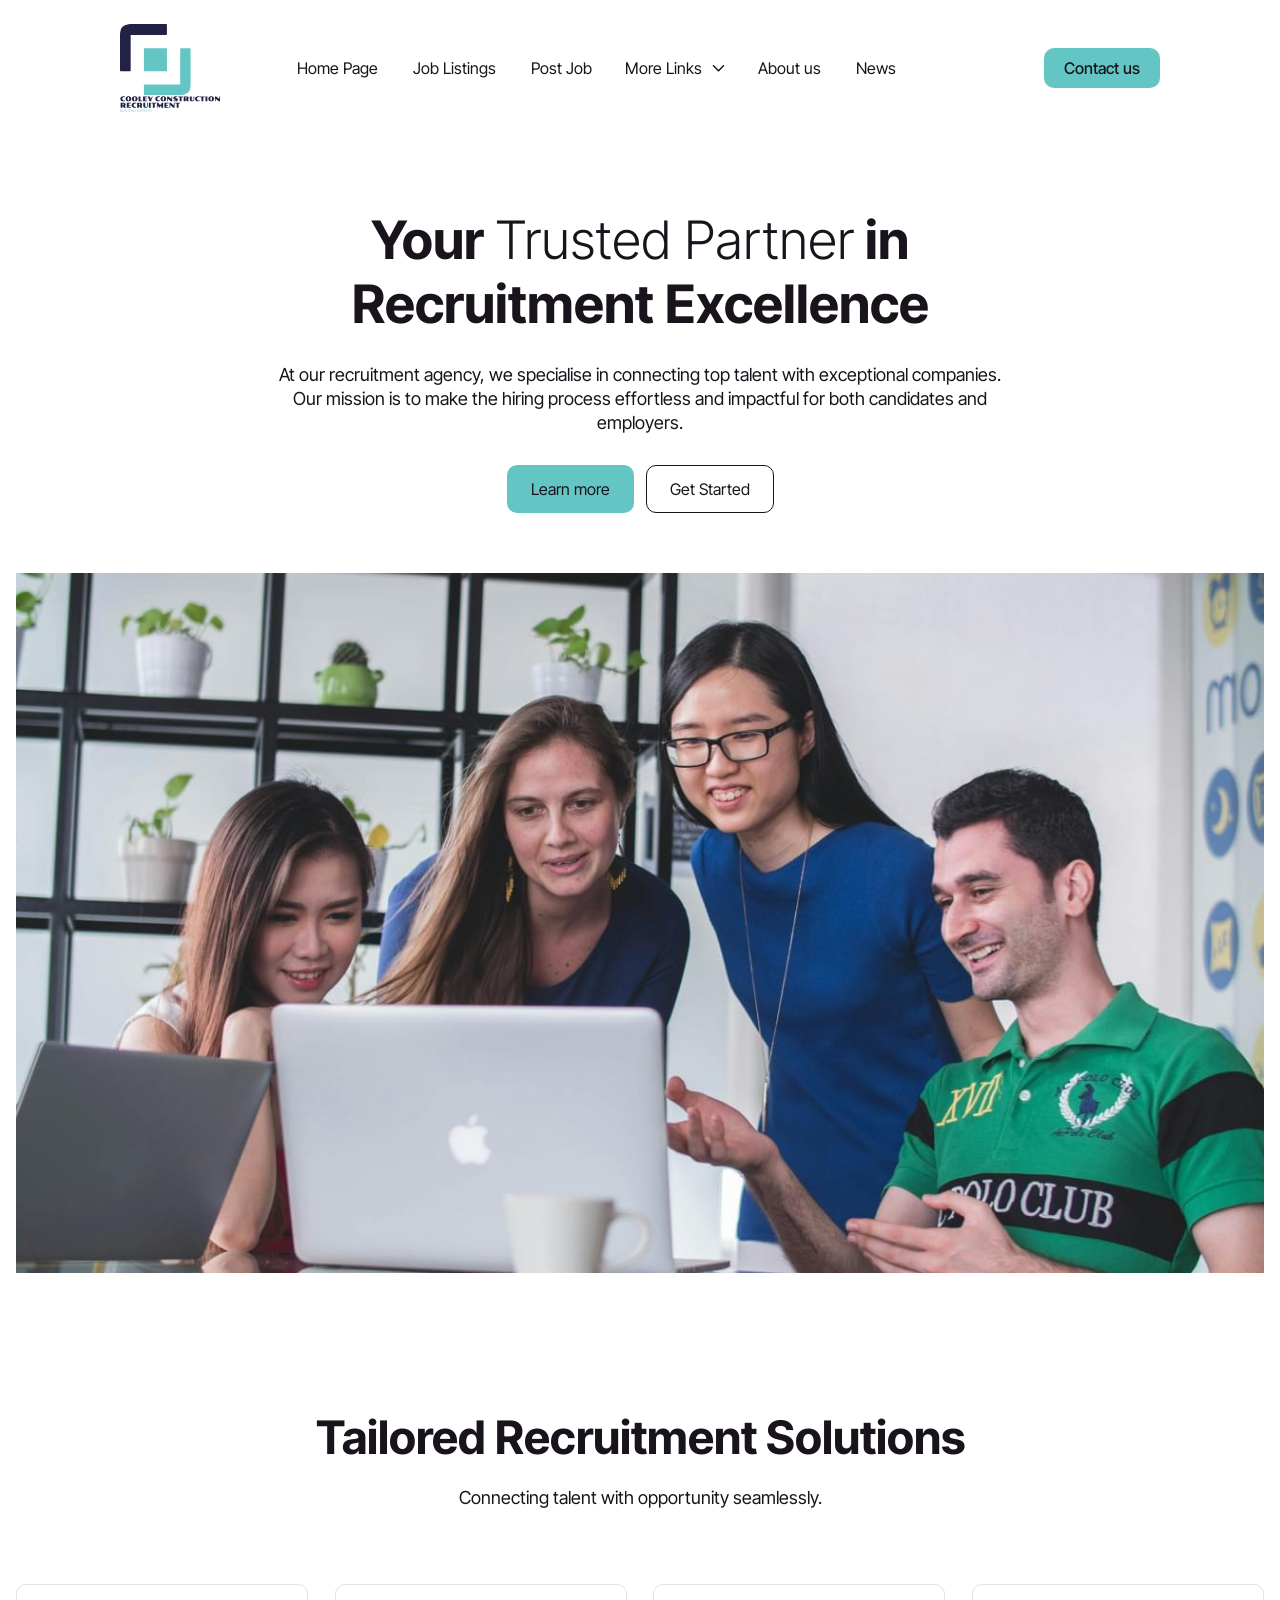
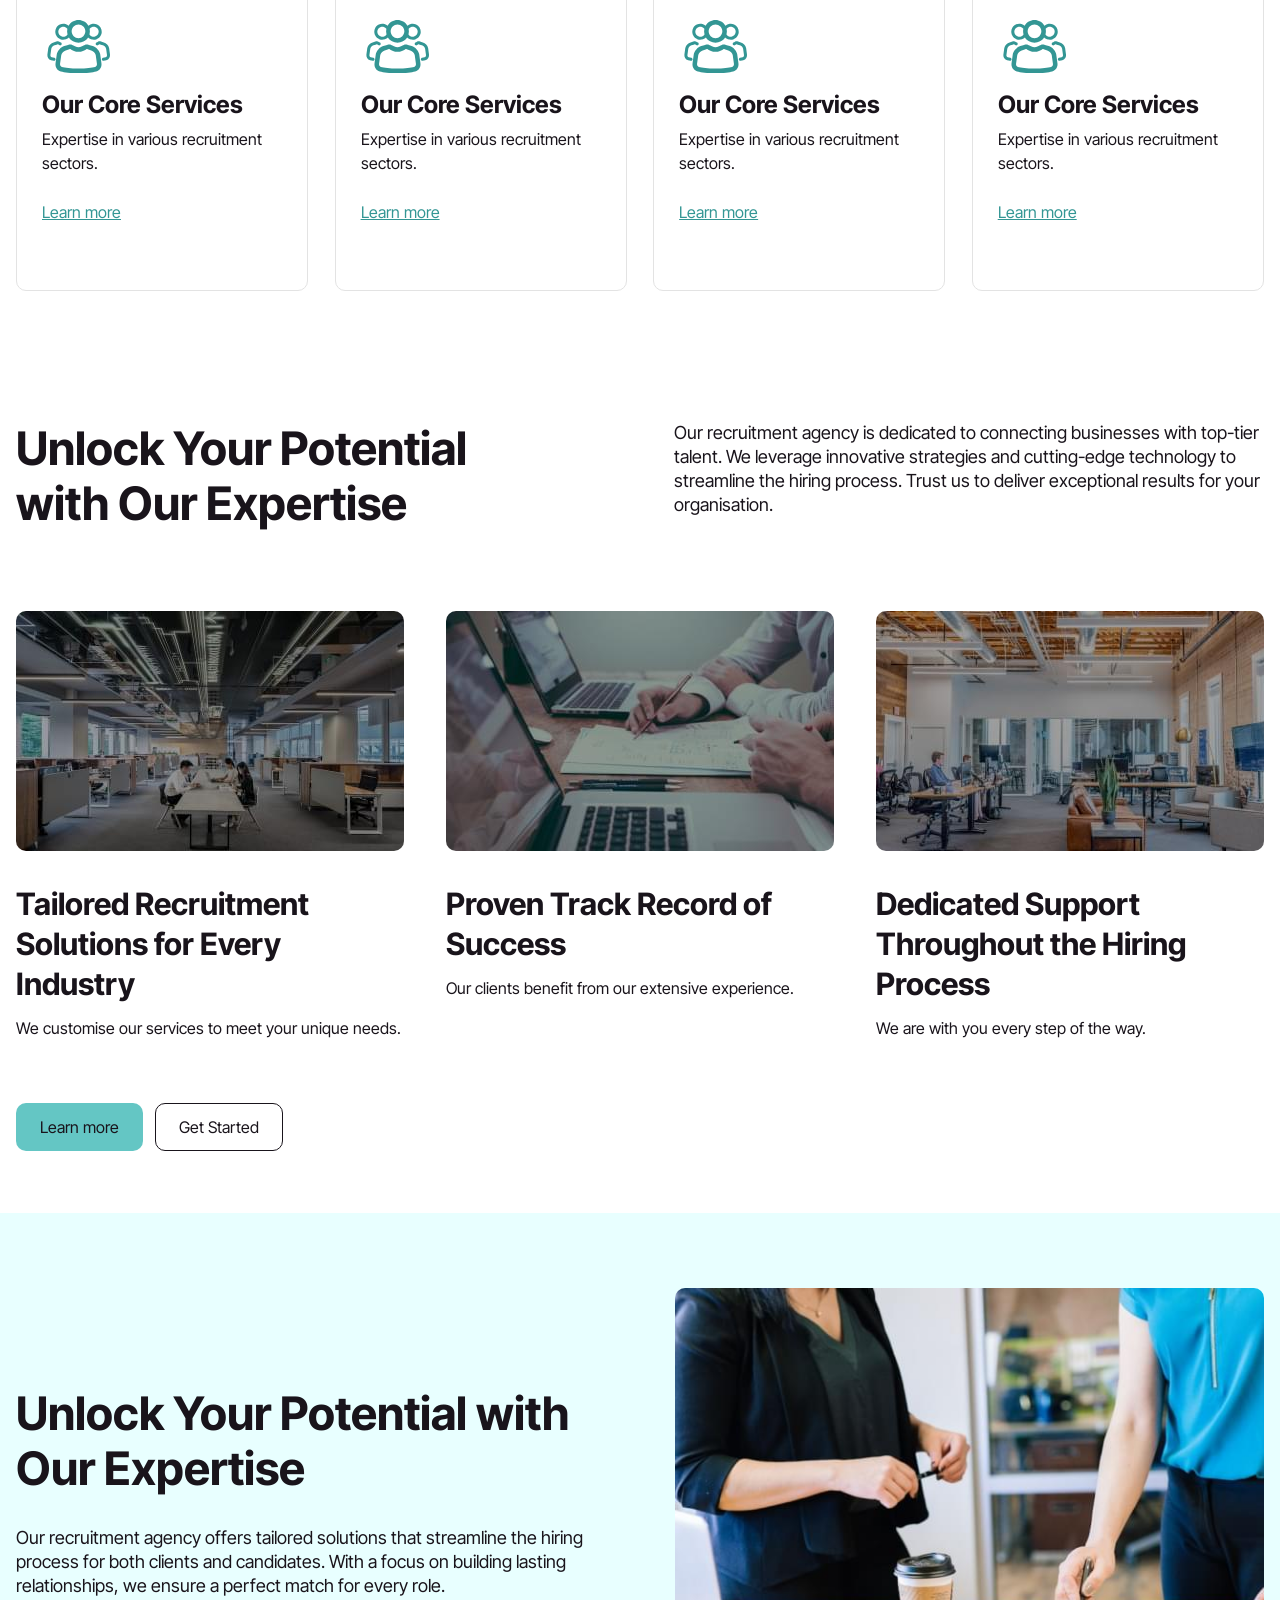
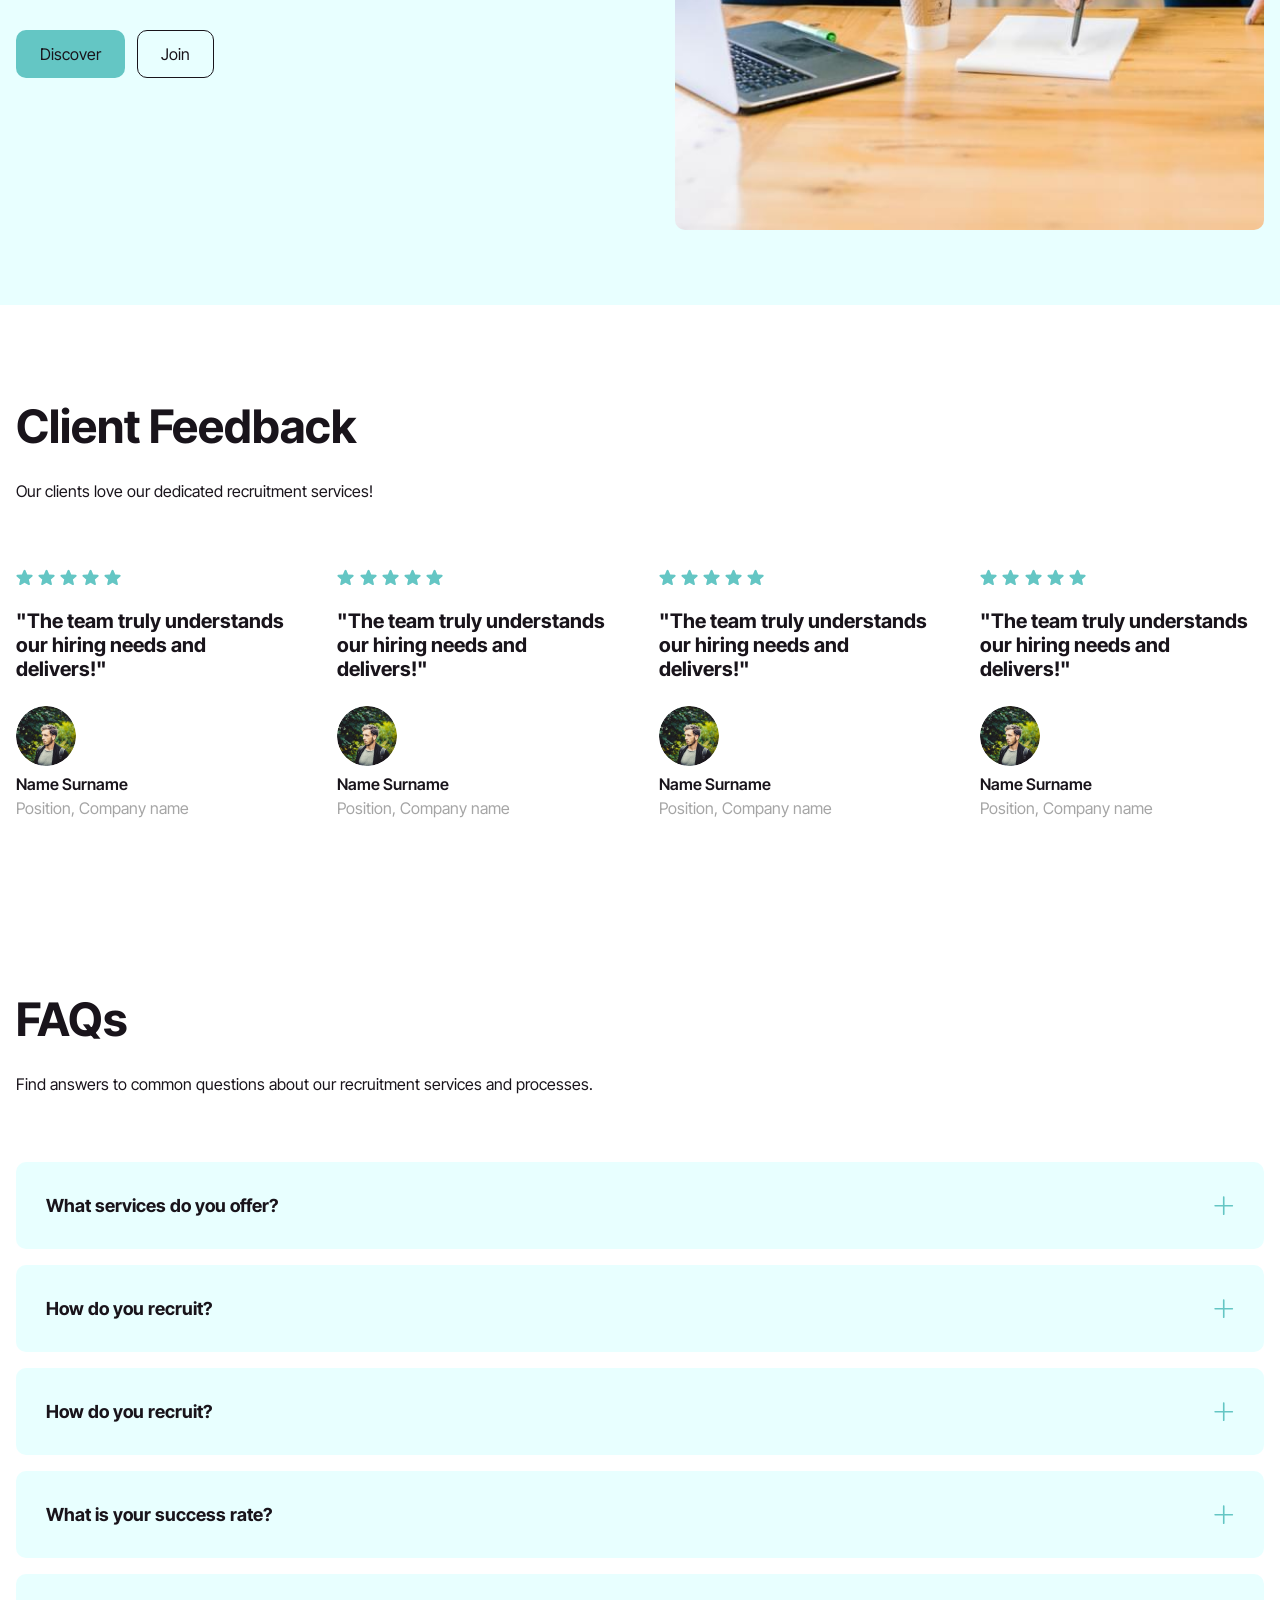
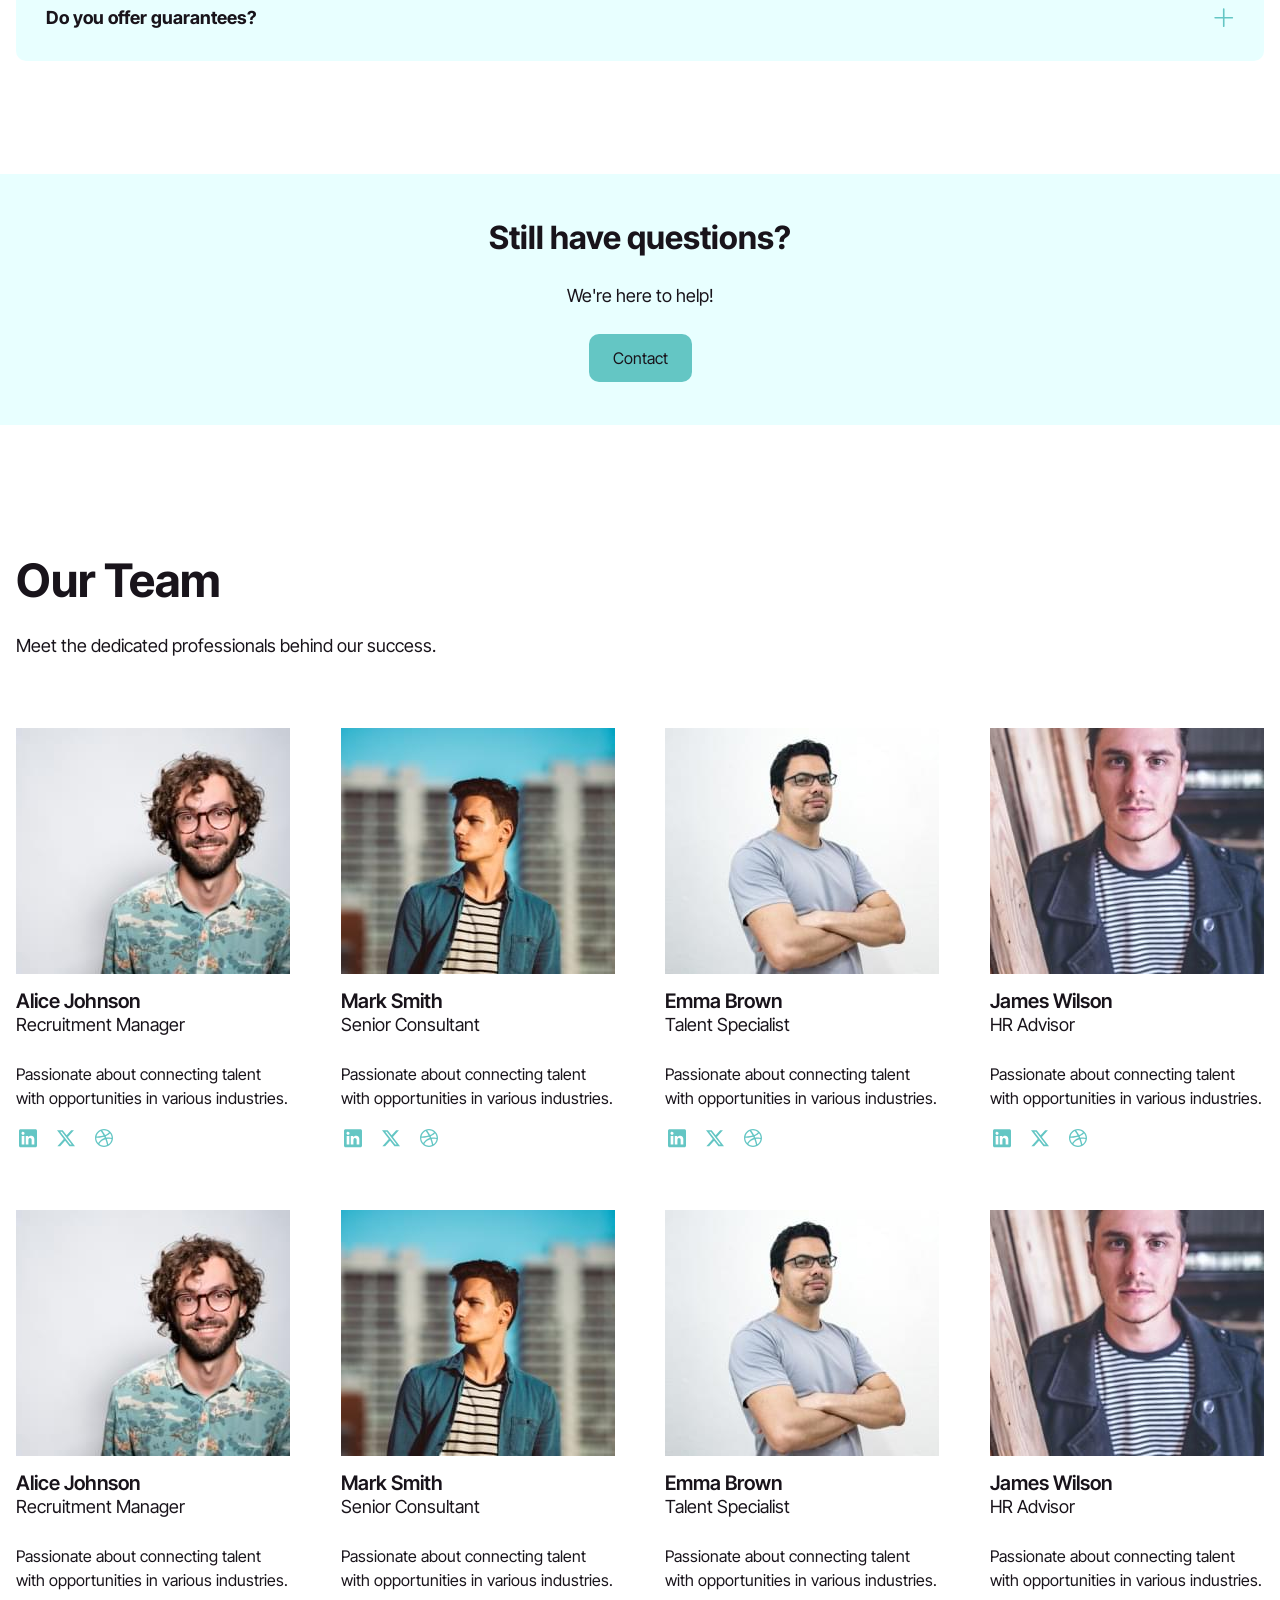
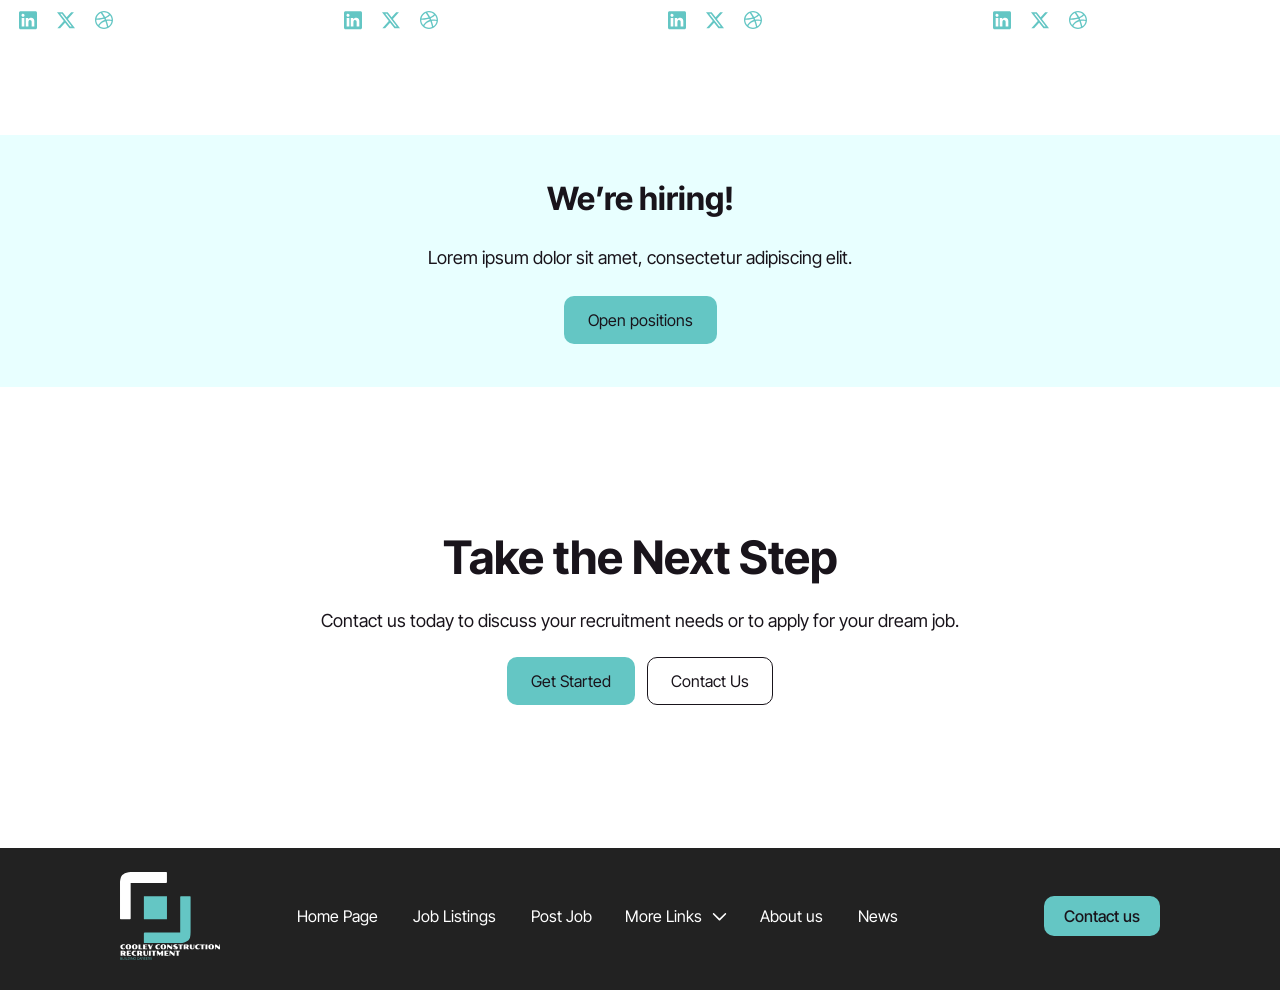
==== commit 4f7ffb53: "Add files via upload" ====
--- a/about.html
+++ b/about.html
@@ -6,7 +6,7 @@
 	<meta charset="UTF-8">
 	<meta name="format-detection" content="telephone=no">
 	<!-- <style>body{opacity: 0;}</style> -->
-	<link rel="stylesheet" href="css/style.min.css?_v=20250118060533">
+	<link rel="stylesheet" href="css/style.min.css?_v=20250120093205">
 	<link rel="shortcut icon" href="favicon.ico">
 	<!-- <meta name="robots" content="noindex, nofollow"> -->
 	<meta name="viewport" content="width=device-width, initial-scale=1.0">
@@ -56,7 +56,7 @@
 		<main class="page">
 			<section class="page__partner partner-page">
 				<div class="partner-page__container">
-					<h1 class="partner-page__title">Your <span>Trusted Partner</span> in Recruitment Excellence</h1>
+					<h1 class="partner-page__title title--decorated">Your <span>Trusted Partner</span> in Recruitment Excellence</h1>
 					<p class="partner-page__text">
 						At our recruitment agency, we specialise in connecting top talent with exceptional companies. Our mission
 						is to make the hiring process effortless and impactful for both candidates and employers.
@@ -148,6 +148,367 @@
 					</div>
 					<div data-da=".unlock-page__content, 767.98, 1" class="unlock-page__decor">
 						<img src="img/about/unlock/image.jpg" alt="Image" class="unlock-page__image" />
+					</div>
+				</div>
+			</section>
+			<section class="page__feedback feedback-page">
+				<div class="feedback-page__container">
+					<h2 class="feedback-page__title title">Client Feedback</h2>
+					<p class="feedback-page__text">Our clients love our dedicated recruitment services!</p>
+					<div class="feedback-page__columns columns-feedback">
+						<div class="columns-feedback__column">
+							<div class="columns-feedback__rating">
+								<svg class="columns-feedback__star">
+									<use xlink:href="img/icons/icons.svg#star-rating"></use>
+								</svg>
+								<svg class="columns-feedback__star">
+									<use xlink:href="img/icons/icons.svg#star-rating"></use>
+								</svg>
+								<svg class="columns-feedback__star">
+									<use xlink:href="img/icons/icons.svg#star-rating"></use>
+								</svg>
+								<svg class="columns-feedback__star">
+									<use xlink:href="img/icons/icons.svg#star-rating"></use>
+								</svg>
+								<svg class="columns-feedback__star">
+									<use xlink:href="img/icons/icons.svg#star-rating"></use>
+								</svg>
+							</div>
+							<p class="columns-feedback__text">"The team truly understands our hiring needs and delivers!"</p>
+							<img class="columns-feedback__image" src="img/about/feedback/reviewer.png" alt="Image" />
+							<div class="columns-feedback__name"><span>Name Surname</span></div>
+							<div class="columns-feedback__position"><span>Position, Company name</span></div>
+						</div>
+						<div class="columns-feedback__column">
+							<div class="columns-feedback__rating">
+								<svg class="columns-feedback__star">
+									<use xlink:href="img/icons/icons.svg#star-rating"></use>
+								</svg>
+								<svg class="columns-feedback__star">
+									<use xlink:href="img/icons/icons.svg#star-rating"></use>
+								</svg>
+								<svg class="columns-feedback__star">
+									<use xlink:href="img/icons/icons.svg#star-rating"></use>
+								</svg>
+								<svg class="columns-feedback__star">
+									<use xlink:href="img/icons/icons.svg#star-rating"></use>
+								</svg>
+								<svg class="columns-feedback__star">
+									<use xlink:href="img/icons/icons.svg#star-rating"></use>
+								</svg>
+							</div>
+							<p class="columns-feedback__text">"The team truly understands our hiring needs and delivers!"</p>
+							<img class="columns-feedback__image" src="img/about/feedback/reviewer.png" alt="Image" />
+							<div class="columns-feedback__name"><span>Name Surname</span></div>
+							<div class="columns-feedback__position"><span>Position, Company name</span></div>
+						</div>
+						<div class="columns-feedback__column">
+							<div class="columns-feedback__rating">
+								<svg class="columns-feedback__star">
+									<use xlink:href="img/icons/icons.svg#star-rating"></use>
+								</svg>
+								<svg class="columns-feedback__star">
+									<use xlink:href="img/icons/icons.svg#star-rating"></use>
+								</svg>
+								<svg class="columns-feedback__star">
+									<use xlink:href="img/icons/icons.svg#star-rating"></use>
+								</svg>
+								<svg class="columns-feedback__star">
+									<use xlink:href="img/icons/icons.svg#star-rating"></use>
+								</svg>
+								<svg class="columns-feedback__star">
+									<use xlink:href="img/icons/icons.svg#star-rating"></use>
+								</svg>
+							</div>
+							<p class="columns-feedback__text">"The team truly understands our hiring needs and delivers!"</p>
+							<img class="columns-feedback__image" src="img/about/feedback/reviewer.png" alt="Image" />
+							<div class="columns-feedback__name"><span>Name Surname</span></div>
+							<div class="columns-feedback__position"><span>Position, Company name</span></div>
+						</div>
+						<div class="columns-feedback__column">
+							<div class="columns-feedback__rating">
+								<svg class="columns-feedback__star">
+									<use xlink:href="img/icons/icons.svg#star-rating"></use>
+								</svg>
+								<svg class="columns-feedback__star">
+									<use xlink:href="img/icons/icons.svg#star-rating"></use>
+								</svg>
+								<svg class="columns-feedback__star">
+									<use xlink:href="img/icons/icons.svg#star-rating"></use>
+								</svg>
+								<svg class="columns-feedback__star">
+									<use xlink:href="img/icons/icons.svg#star-rating"></use>
+								</svg>
+								<svg class="columns-feedback__star">
+									<use xlink:href="img/icons/icons.svg#star-rating"></use>
+								</svg>
+							</div>
+							<p class="columns-feedback__text">"The team truly understands our hiring needs and delivers!"</p>
+							<img class="columns-feedback__image" src="img/about/feedback/reviewer.png" alt="Image" />
+							<div class="columns-feedback__name"><span>Name Surname</span></div>
+							<div class="columns-feedback__position"><span>Position, Company name</span></div>
+						</div>
+					</div>
+				</div>
+			</section>
+			<section class="page__faq faq-page">
+				<div class="faq-page__container">
+					<h2 class="faq-page__title title">FAQs</h2>
+					<p class="faq-page__text">Find answers to common questions about our recruitment services and processes.</p>
+					<div data-spollers data-spollers-speed="0" class="faq-page__spollers spollers-faq">
+						<details class="spollers-faq__item">
+							<summary class="spollers-faq__title">
+								What services do you offer?
+								<svg>
+									<use xlink:href="img/icons/icons.svg#spoller-open"></use>
+								</svg>
+							</summary>
+							<div class="spollers-faq__body">
+								We offer a comprehensive range of recruitment services including talent acquisition, candidate
+								screening, and workforce planning. Our tailored solutions cater to various industries, ensuring we
+								meet the specific needs of our clients. Let us help you find the right talent for your organisation.
+							</div>
+						</details>
+						<details class="spollers-faq__item">
+							<summary class="spollers-faq__title">
+								How do you recruit?
+								<svg>
+									<use xlink:href="img/icons/icons.svg#spoller-open"></use>
+								</svg>
+							</summary>
+							<div class="spollers-faq__body">
+								We offer a comprehensive range of recruitment services including talent acquisition, candidate
+								screening, and workforce planning. Our tailored solutions cater to various industries, ensuring we
+								meet the specific needs of our clients. Let us help you find the right talent for your organisation.
+							</div>
+						</details>
+						<details class="spollers-faq__item">
+							<summary class="spollers-faq__title">
+								How do you recruit?
+								<svg>
+									<use xlink:href="img/icons/icons.svg#spoller-open"></use>
+								</svg>
+							</summary>
+							<div class="spollers-faq__body">
+								We offer a comprehensive range of recruitment services including talent acquisition, candidate
+								screening, and workforce planning. Our tailored solutions cater to various industries, ensuring we
+								meet the specific needs of our clients. Let us help you find the right talent for your organisation.
+							</div>
+						</details>
+						<details class="spollers-faq__item">
+							<summary class="spollers-faq__title">
+								What is your success rate?
+								<svg>
+									<use xlink:href="img/icons/icons.svg#spoller-open"></use>
+								</svg>
+							</summary>
+							<div class="spollers-faq__body">
+								We offer a comprehensive range of recruitment services including talent acquisition, candidate
+								screening, and workforce planning. Our tailored solutions cater to various industries, ensuring we
+								meet the specific needs of our clients. Let us help you find the right talent for your organisation.
+							</div>
+						</details>
+						<details class="spollers-faq__item">
+							<summary class="spollers-faq__title">
+								Do you offer guarantees?
+								<svg>
+									<use xlink:href="img/icons/icons.svg#spoller-open"></use>
+								</svg>
+							</summary>
+							<div class="spollers-faq__body">
+								We offer a comprehensive range of recruitment services including talent acquisition, candidate
+								screening, and workforce planning. Our tailored solutions cater to various industries, ensuring we
+								meet the specific needs of our clients. Let us help you find the right talent for your organisation.
+							</div>
+						</details>
+					</div>
+				</div>
+			</section>
+			<section class="page__help help-page">
+				<div class="help-page__container">
+					<h2 class="help-page__title">Still have questions?</h2>
+					<p class="help-page__text">We're here to help!</p>
+					<a href="" class="help-page__button buttons-group__fill">Contact</a>
+				</div>
+			</section>
+
+			<section class="page__team team-page">
+				<div class="team-page__container">
+					<h2 class="team-page__title title">Our Team</h2>
+					<p class="team-page__text">Meet the dedicated professionals behind our success.</p>
+					<div class="team-page__columns columns-team">
+						<div class="columns-team__column">
+							<img src="img/about/team/01.jpg" alt="" class="columns-team__image" />
+							<div class="columns-team__name"><span>Alice Johnson</span></div>
+							<div class="columns-team__position"><span>Recruitment Manager</span></div>
+							<p class="columns-team__about">
+								Passionate about connecting talent with opportunities in various industries.
+							</p>
+							<div class="columns-team__socials">
+								<a href="" class="columns-team__link">
+									<img src="img/about/team/icons/linked-in.svg" alt="Social" class="columns-team__social" />
+								</a>
+								<a href="" class="columns-team__link">
+									<img src="img/about/team/icons/x.svg" alt="Social" class="columns-team__social" />
+								</a>
+								<a href="" class="columns-team__link">
+									<img src="img/about/team/icons/dribble.svg" alt="Social" class="columns-team__social" />
+								</a>
+							</div>
+						</div>
+						<div class="columns-team__column">
+							<img src="img/about/team/02.jpg" alt="" class="columns-team__image" />
+							<div class="columns-team__name"><span>Mark Smith</span></div>
+							<div class="columns-team__position"><span>Senior Consultant</span></div>
+							<p class="columns-team__about">
+								Passionate about connecting talent with opportunities in various industries.
+							</p>
+							<div class="columns-team__socials">
+								<a href="" class="columns-team__link">
+									<img src="img/about/team/icons/linked-in.svg" alt="Social" class="columns-team__social" />
+								</a>
+								<a href="" class="columns-team__link">
+									<img src="img/about/team/icons/x.svg" alt="Social" class="columns-team__social" />
+								</a>
+								<a href="" class="columns-team__link">
+									<img src="img/about/team/icons/dribble.svg" alt="Social" class="columns-team__social" />
+								</a>
+							</div>
+						</div>
+						<div class="columns-team__column">
+							<img src="img/about/team/03.jpg" alt="" class="columns-team__image" />
+							<div class="columns-team__name"><span>Emma Brown</span></div>
+							<div class="columns-team__position"><span>Talent Specialist</span></div>
+							<p class="columns-team__about">
+								Passionate about connecting talent with opportunities in various industries.
+							</p>
+							<div class="columns-team__socials">
+								<a href="" class="columns-team__link">
+									<img src="img/about/team/icons/linked-in.svg" alt="Social" class="columns-team__social" />
+								</a>
+								<a href="" class="columns-team__link">
+									<img src="img/about/team/icons/x.svg" alt="Social" class="columns-team__social" />
+								</a>
+								<a href="" class="columns-team__link">
+									<img src="img/about/team/icons/dribble.svg" alt="Social" class="columns-team__social" />
+								</a>
+							</div>
+						</div>
+						<div class="columns-team__column">
+							<img src="img/about/team/04.jpg" alt="" class="columns-team__image" />
+							<div class="columns-team__name"><span>James Wilson</span></div>
+							<div class="columns-team__position"><span>HR Advisor</span></div>
+							<p class="columns-team__about">
+								Passionate about connecting talent with opportunities in various industries.
+							</p>
+							<div class="columns-team__socials">
+								<a href="" class="columns-team__link">
+									<img src="img/about/team/icons/linked-in.svg" alt="Social" class="columns-team__social" />
+								</a>
+								<a href="" class="columns-team__link">
+									<img src="img/about/team/icons/x.svg" alt="Social" class="columns-team__social" />
+								</a>
+								<a href="" class="columns-team__link">
+									<img src="img/about/team/icons/dribble.svg" alt="Social" class="columns-team__social" />
+								</a>
+							</div>
+						</div>
+						<div class="columns-team__column">
+							<img src="img/about/team/01.jpg" alt="" class="columns-team__image" />
+							<div class="columns-team__name"><span>Alice Johnson</span></div>
+							<div class="columns-team__position"><span>Recruitment Manager</span></div>
+							<p class="columns-team__about">
+								Passionate about connecting talent with opportunities in various industries.
+							</p>
+							<div class="columns-team__socials">
+								<a href="" class="columns-team__link">
+									<img src="img/about/team/icons/linked-in.svg" alt="Social" class="columns-team__social" />
+								</a>
+								<a href="" class="columns-team__link">
+									<img src="img/about/team/icons/x.svg" alt="Social" class="columns-team__social" />
+								</a>
+								<a href="" class="columns-team__link">
+									<img src="img/about/team/icons/dribble.svg" alt="Social" class="columns-team__social" />
+								</a>
+							</div>
+						</div>
+						<div class="columns-team__column">
+							<img src="img/about/team/02.jpg" alt="" class="columns-team__image" />
+							<div class="columns-team__name"><span>Mark Smith</span></div>
+							<div class="columns-team__position"><span>Senior Consultant</span></div>
+							<p class="columns-team__about">
+								Passionate about connecting talent with opportunities in various industries.
+							</p>
+							<div class="columns-team__socials">
+								<a href="" class="columns-team__link">
+									<img src="img/about/team/icons/linked-in.svg" alt="Social" class="columns-team__social" />
+								</a>
+								<a href="" class="columns-team__link">
+									<img src="img/about/team/icons/x.svg" alt="Social" class="columns-team__social" />
+								</a>
+								<a href="" class="columns-team__link">
+									<img src="img/about/team/icons/dribble.svg" alt="Social" class="columns-team__social" />
+								</a>
+							</div>
+						</div>
+						<div class="columns-team__column">
+							<img src="img/about/team/03.jpg" alt="" class="columns-team__image" />
+							<div class="columns-team__name"><span>Emma Brown</span></div>
+							<div class="columns-team__position"><span>Talent Specialist</span></div>
+							<p class="columns-team__about">
+								Passionate about connecting talent with opportunities in various industries.
+							</p>
+							<div class="columns-team__socials">
+								<a href="" class="columns-team__link">
+									<img src="img/about/team/icons/linked-in.svg" alt="Social" class="columns-team__social" />
+								</a>
+								<a href="" class="columns-team__link">
+									<img src="img/about/team/icons/x.svg" alt="Social" class="columns-team__social" />
+								</a>
+								<a href="" class="columns-team__link">
+									<img src="img/about/team/icons/dribble.svg" alt="Social" class="columns-team__social" />
+								</a>
+							</div>
+						</div>
+						<div class="columns-team__column">
+							<img src="img/about/team/04.jpg" alt="" class="columns-team__image" />
+							<div class="columns-team__name"><span>James Wilson</span></div>
+							<div class="columns-team__position"><span>HR Advisor</span></div>
+							<p class="columns-team__about">
+								Passionate about connecting talent with opportunities in various industries.
+							</p>
+							<div class="columns-team__socials">
+								<a href="" class="columns-team__link">
+									<img src="img/about/team/icons/linked-in.svg" alt="Social" class="columns-team__social" />
+								</a>
+								<a href="" class="columns-team__link">
+									<img src="img/about/team/icons/x.svg" alt="Social" class="columns-team__social" />
+								</a>
+								<a href="" class="columns-team__link">
+									<img src="img/about/team/icons/dribble.svg" alt="Social" class="columns-team__social" />
+								</a>
+							</div>
+						</div>
+					</div>
+				</div>
+			</section>
+
+			<section class="page__hiring hiring-page">
+				<div class="hiring-page__container">
+					<h2 class="hiring-page__title">We’re hiring!</h2>
+					<p class="hiring-page__text">Lorem ipsum dolor sit amet, consectetur adipiscing elit.</p>
+					<a href="" class="hiring-page__button buttons-group__fill">Open positions</a>
+				</div>
+			</section>
+			<section class="page__step step-page">
+				<div class="step-page__container">
+					<h2 class="step-page__title title">Take the Next Step</h2>
+					<p class="step-page__text">
+						Contact us today to discuss your recruitment needs or to apply for your dream job.
+					</p>
+					<div class="step-page__buttons buttons-group">
+						<a href="" class="step-page__button buttons-group__fill">Get Started</a>
+						<a href="" class="step-page__button buttons-group__border">Contact Us</a>
 					</div>
 				</div>
 			</section>
@@ -191,7 +552,7 @@
 		</footer>
 
 	</div>
-	<script src="js/app.min.js?_v=20250118060533"></script>
+	<script src="js/app.min.js?_v=20250120093205"></script>
 </body>
 
 </html>
--- a/css/style.min.css
+++ b/css/style.min.css
@@ -1 +1 @@
-@import url(https://fonts.googleapis.com/css?family=Inter+Tight:100,200,300,regular,500,600,700&display=swap);:root{--main-color:#19141b;--red:#ff0000;--light-peach:#ffd4b5;--gray:#a5a5a5;--teal-green:#339694;--aqua-blue:#64c6c4}*{padding:0;margin:0;border:0}*,*::after,*::before{box-sizing:border-box}*::after,*::before{display:inline-block}body,html{height:100%;min-width:320px}body{color:var(--main-color);line-height:1;font-family:"Inter Tight";font-size:1rem;-ms-text-size-adjust:100%;-moz-text-size-adjust:100%;-webkit-text-size-adjust:100%;-webkit-font-smoothing:antialiased;-moz-osx-font-smoothing:grayscale}button,input,textarea{font-family:"Inter Tight";font-size:inherit;line-height:inherit;color:inherit;background-color:rgba(0,0,0,0)}input,textarea{width:100%}label{display:inline-block}button,option,select{cursor:pointer}a{display:inline-block;color:inherit;text-decoration:none}ul li{list-style:none}img{vertical-align:top}h1,h2,h3,h4,h5,h6{font-weight:inherit;font-size:inherit}body{line-height:150%}.lock body{overflow:hidden;touch-action:none;-ms-scroll-chaining:none;overscroll-behavior:none}.wrapper{min-height:100%;display:flex;flex-direction:column;overflow:hidden}@supports (overflow:clip){.wrapper{overflow:clip}}.wrapper>main{flex:1 1 auto}.wrapper>*{min-width:0}[class*=__container]{max-width:84rem;margin:0 auto;padding:0 1rem}[class*=__container-small]{max-width:67rem;margin:0 auto;padding:0 1rem}[class*="--gc"]{display:grid;min-width:0;grid-template-columns:1rem 1fr minmax(auto,82rem) 1fr 1rem}[class*="--gc"]>*{min-width:0;grid-column:3/4}.menu{display:flex;align-items:center;width:100%}.menu__body{width:100%;display:flex;align-items:center;justify-content:space-between;background-color:#fff}.menu__list{display:flex;align-items:center;flex-wrap:wrap;row-gap:.3125rem}.menu__link{position:relative}.menu__link::after{content:"";position:absolute;left:0;bottom:-2px;width:0;height:2px;background-color:var(--aqua-blue);transition:width .2s ease,left .2s ease}.menu__button{z-index:3;white-space:nowrap;display:flex;justify-content:center;align-items:center;padding:.5rem 1.25rem;border-radius:.625rem;background-color:var(--aqua-blue);font-weight:500;transition:all .3s ease}.icon-menu{display:none}.ibg{width:100%;height:100%;-o-object-fit:cover;object-fit:cover}.ibg--top{-o-object-position:top;object-position:top}.ibg--bottom{-o-object-position:bottom;object-position:bottom}.ibg--left{-o-object-position:left;object-position:left}.ibg--right{-o-object-position:right;object-position:right}.ibg--contain{-o-object-fit:contain;object-fit:contain}summary{list-style:none}.title{font-weight:700;line-height:120%}.title--center{text-align:center}.subtitle{font-size:1.125rem}.buttons-group{display:inline-flex;align-items:center;gap:.75rem}.buttons-group__fill{padding:.75rem 1.5rem;background-color:var(--aqua-blue);transition:color .2s}.buttons-group__border{padding:.6875rem 1.4375rem;border:1px solid var(--main-color);transition:all .2s}.buttons-group__border,.buttons-group__fill{border-radius:.625rem}.header{min-height:8.875rem}.header__container-small{display:flex;align-items:center;width:100%}.header__logo{position:relative;z-index:3}.header__logo img{width:6.25rem}.spollers__item{position:relative;z-index:2}.spollers__title{display:flex;align-items:center;gap:.625rem;cursor:pointer}.spollers__title._spoller-active+.spollers__body{display:block}.spollers__arrow{width:.8125rem;height:.5rem;transition:-webkit-transform .3s;transition:transform .3s;transition:transform .3s,-webkit-transform .3s}._spoller-active .spollers__arrow{-webkit-transform:rotate(-180deg);transform:rotate(-180deg)}.spollers__body{display:none}.spollers__list{display:flex;flex-direction:column;gap:.5rem}.spollers__link{white-space:nowrap}.footer{background-color:#222;min-height:8.875rem}.footer__container-small{display:flex;align-items:center;width:100%}.footer__logo img{width:6.25rem}.menu-footer{display:flex;align-items:center;width:100%}.menu-footer__body{width:100%;display:flex;align-items:center;justify-content:space-between}.menu-footer__list{display:flex;align-items:center;flex-wrap:wrap;row-gap:.3125rem}.menu-footer__link{color:#fff;position:relative;z-index:1;padding:0 .125rem}.menu-footer__link::after{content:"";position:absolute;left:0;bottom:-2px;width:0;height:2px;background-color:#fff;transition:width .2s ease,left .2s ease}.menu-footer__button{white-space:nowrap;padding:.5rem 1.25rem;border-radius:.625rem;background-color:var(--aqua-blue);font-weight:500;transition:all .3s ease}.spollers-footer__item{position:relative;z-index:1}.spollers-footer__title{display:flex;align-items:center;gap:.625rem;color:#fff;cursor:pointer}.spollers-footer__decor{color:#fff}.spollers-footer__arrow{width:.9375rem;height:.8125rem;transition:-webkit-transform .3s;transition:transform .3s;transition:transform .3s,-webkit-transform .3s}._spoller-active .spollers-footer__arrow{-webkit-transform:rotate(-180deg);transform:rotate(-180deg)}.spollers-footer__list{display:flex;flex-direction:column;row-gap:.5rem}.spollers-footer__link{color:var(--main-color);white-space:nowrap}.hero-page{min-height:46.125rem;background:url(../img/home/hero/hero-bg.jpg) center center/cover no-repeat}.hero-page__title{font-weight:700;color:#fff;max-width:40.625rem;line-height:120%}.hero-page__title:not(:last-child){margin-bottom:.2142857143em}.hero-page__title--decor{font-weight:300}.hero-page__subtitle{font-size:1.125rem;color:#fff}.hero-page__buttons{display:flex;align-items:center;gap:1.25rem}.hero-page__button{font-weight:500;border-radius:.625rem;transition:all .3s}.hero-page__button--first{padding:.75rem 1.5rem;background-color:var(--aqua-blue)}.hero-page__button--second{padding:.6875rem 1.4375rem;border:1px solid #fff;color:#fff}.jobs-page{padding-top:2.9375rem}.jobs-page__about{display:flex;align-items:center;justify-content:space-between;gap:2.5rem;margin-bottom:2.5rem}.jobs-page__subtitle{font-size:1.125rem;max-width:26.5625rem}.jobs-page__list{display:grid;grid-template-columns:repeat(2,1fr)}.jobs-page__list:not(:last-child){margin-bottom:2.5rem}.jobs-page__button{font-size:1.125rem;font-weight:500;width:100%;border-radius:.625rem;padding:.9375rem;background-color:var(--aqua-blue);transition:color .2s}.filter-jobs{display:flex;align-items:center;gap:1.5625rem}.filter-jobs__title{white-space:nowrap;font-size:1.125rem}.filter-jobs__categories{display:flex;align-items:center;-webkit-column-gap:1rem;-moz-column-gap:1rem;column-gap:1rem}.filter-jobs__category{border-radius:.625rem;border:1px solid #666;color:#666;padding:.375rem 1rem}.filter-jobs__category--active{pointer-events:none;color:#fff;border:none;background-color:#031e0f;padding:.4375rem 1.0625rem}.item-job{border-radius:.625rem;background-color:#fff;box-shadow:6px 6px 20px 0 rgba(192,192,192,.21);transition:box-shadow .3s}.item-job__link{height:100%;display:flex;flex-direction:column;padding:1.5625rem 1.875rem 1.875rem 1.875rem}.item-job__header{display:flex;align-items:center;margin-bottom:.625rem}.item-job__name{line-height:115%;font-weight:600}.item-job__label{margin-right:1.25rem;padding:.4375rem 1.0625rem;color:var(--red);background-color:var(--light-peach);border-radius:.625rem}.item-job__employer{width:100%;margin-left:auto;text-align:end}.item-job__info{display:flex;align-items:center;-webkit-column-gap:2rem;-moz-column-gap:2rem;column-gap:2rem;row-gap:.3125rem;margin-bottom:1.5625rem}.item-job__location svg{width:1.125rem;height:1.260625rem}.item-job__employment-type svg{width:1.25rem;height:1.25rem}.item-job__employment-type,.item-job__location{color:#a5a5a5;display:flex;align-items:center;gap:.8125rem}.item-job__employment-type svg,.item-job__location svg{fill:#a5a5a5}.item-job__description{flex:1 1 auto}.item-job__button{display:inline-block;width:-webkit-max-content;width:max-content;font-weight:500;border-radius:.625rem;font-size:1.125rem;transition:all .1s;padding:.5rem 1.25rem;background-color:var(--aqua-blue);position:relative;overflow:hidden}.item-job__button:before{content:"";position:absolute;inset:0;border:2px solid var(--main-color);-webkit-transform:scale(1.1);transform:scale(1.1);opacity:0;transition:all .1s;border-radius:.625rem}.popular-page{background-color:#e8ffff}.popular-page__title{margin-bottom:.9375rem}.popular-page__subtitle{margin-bottom:2.5rem}.popular-page__columns{display:grid;grid-template-columns:repeat(4,1fr);-webkit-column-gap:1.75rem;-moz-column-gap:1.75rem;column-gap:1.75rem}.column-popular{position:relative;padding:2.375rem 2rem;border-radius:.625rem;overflow:hidden}.column-popular__content{display:flex;flex-direction:column;justify-content:flex-end;height:100%;position:relative;z-index:1;margin-top:auto}.column-popular__title{font-size:2rem;margin-bottom:.9375rem;font-weight:700;line-height:150%}.column-popular__description{margin-bottom:1.25rem}.column-popular__description,.column-popular__title{color:#fff}.column-popular__button{border-radius:.625rem;padding:.5rem 1.25rem;font-weight:500;background-color:var(--aqua-blue);max-width:-webkit-max-content;max-width:max-content;transition:color .1s}.column-popular__img{position:absolute;top:0;left:0;aspect-ratio:307/603}.about-page{padding-top:5rem;padding-bottom:3.4375rem}.about-page__container{display:flex;justify-content:space-between}.about-page__image{aspect-ratio:610/512;border-radius:.625rem;width:100%}.about-page__content{align-self:flex-end;flex:1 1 50%}.about-page__title{margin-bottom:1.25rem}.about-page__text{font-size:1.125rem;margin-bottom:2.8125rem}.about-page__statistics{display:flex;align-items:center}.about-page__button{font-size:1.5rem;padding:1.125rem 3rem;border-radius:.625rem;font-weight:500;background-color:var(--aqua-blue);transition:color .1s}.statistic-about__title{font-size:2.25rem;margin-bottom:.3125rem;font-weight:700}.statistic-about__subtitle{font-size:1.125rem;color:#666}.review-page{padding-top:3.4375rem;padding-bottom:3.75rem}.review-page__container{position:relative}.review-page__title{margin-bottom:3.5rem}.review-page__wrapper{padding:.75rem 0}.review-page__controls{display:flex;align-items:center;gap:1rem;position:absolute;right:1rem;top:.625rem}.review-page__button-prev{-webkit-transform:rotate(-180deg);transform:rotate(-180deg)}.review-page__button-next,.review-page__button-prev{position:relative;width:3rem;height:3rem;border-radius:50%;background-color:var(--aqua-blue);transition:background-color .3s}.review-page__button-next:active,.review-page__button-prev:active{background-color:var(--teal-green)}.review-page__button-next svg,.review-page__button-prev svg{color:#343434;position:absolute;top:50%;left:50%;width:1.09375rem;height:.84375rem;-webkit-transform:translate(-50%,-50%);transform:translate(-50%,-50%)}.review-page__button-next.swiper-button-disabled,.review-page__button-prev.swiper-button-disabled{pointer-events:none;background-color:#d9d9d9}.review-page__button-next.swiper-button-disabled svg,.review-page__button-prev.swiper-button-disabled svg{color:#666}.slide-review__inner{box-shadow:6px 6px 20px 0 rgba(192,192,192,.21);padding:1.875rem;border-radius:.625rem}.slide-review__text{line-height:140%;margin-bottom:1.375rem;font-weight:500}.slide-review__reviewer{display:flex;align-items:center;gap:1rem}.reviewer__image{width:100%;height:100%;max-width:3.75rem;max-height:3.75rem;border-radius:50%}.reviewer__info{display:flex;flex-direction:column}.reviewer__name{font-weight:600}.reviewer__position{color:#a5a5a5}.reviewer__name,.reviewer__position{font-weight:600}.invite-page{padding-top:3.75rem;padding-bottom:3.125rem}.invite-page__inner{padding:2.625rem 3.375rem;background-color:var(--aqua-blue);border-radius:.625rem}.invite-page__title{margin-bottom:1.125rem}.invite-page__text{margin-bottom:1.875rem;max-width:26.25rem}.invite-page__button{font-size:1.5rem;font-weight:500;border-radius:.625rem;padding:1.125rem 2.8125rem;background-color:#fff;transition:all .2s}.subscribe-page{padding-top:3.125rem}.subscribe-page__container{display:flex;justify-content:space-between}.subscribe-page__title{max-width:31.875rem}.subscribe-page__text{font-size:1.125rem;margin-bottom:1.4375rem;max-width:38.5rem}.subscribe-page__form{display:flex;gap:1rem;margin-bottom:.9375rem;position:relative}.subscribe-page__form._form-error>.form__error{position:absolute;font-size:.75rem;color:#dc0000;bottom:-1.3125rem;left:.8125rem}.subscribe-page__input{padding:.9375rem 1.0625rem;border-radius:.625rem;border:1px solid #ccc;max-width:28.125rem}.subscribe-page__input::-webkit-input-placeholder{color:#a5a5a5}.subscribe-page__input:-ms-input-placeholder{color:#a5a5a5}.subscribe-page__input::-ms-input-placeholder{color:#a5a5a5}.subscribe-page__input::placeholder{color:#a5a5a5}._form-error .subscribe-page__input{border:1px solid #dc0000}.subscribe-page__button{font-size:1.125rem;font-weight:500;padding:.8125rem 2.1875rem;border-radius:.625rem;background-color:var(--aqua-blue);transition:color .2s}.subscribe-page__terms{color:#a5a5a5;text-align:right;font-size:.75rem}.subscribe-page__terms a,.subscribe-page__terms span{color:var(--main-color)}.subscribe-page__underline{text-decoration:underline}.partner-page{margin-top:4.1875rem}.partner-page__container{display:flex;flex-direction:column;align-items:center}.partner-page__title{text-wrap:balance;text-align:center;max-width:39.375rem;line-height:120%;font-weight:700}.partner-page__title span{font-weight:300}.partner-page__text{text-align:center;max-width:46.875rem;font-size:1.125rem}.partner-page__image{aspect-ratio:1312/736}.solutions-page__title{line-height:120%}.solutions-page__text{text-align:center;font-size:1.125rem;margin-bottom:4.625rem}.solutions-page__columns{display:grid;grid-template-columns:repeat(4,1fr)}.column-solutions{border-radius:.625rem;border:1px solid #e3e3e3;transition:all .3s;padding-left:1.5625rem;padding-top:1.5625rem;padding-right:1.5625rem}.column-solutions__icon{margin-bottom:.625rem}.column-solutions__title{font-size:1.5rem;font-weight:700;margin-bottom:.625rem}.column-solutions__text{margin-bottom:1.5625rem}.column-solutions__link{color:#339694;text-decoration:underline}.expertise-page__header{display:flex;justify-content:space-between;gap:1.5625rem;margin-bottom:5rem}.expertise-page__title{flex:1 1 50%;line-height:120%;max-width:36.875rem;text-wrap:balance}.expertise-page__text{flex:1 1 50%;font-size:1.125rem;max-width:36.875rem}.columns-expertise{display:grid;grid-template-columns:repeat(3,1fr)}.columns-expertise__column{width:100%}.columns-expertise__image{height:15rem;aspect-ratio:405/240;border-radius:.625rem}.columns-expertise__title{text-wrap:balance;font-weight:700;line-height:130%;margin-bottom:.75rem}.unlock-page{background-color:#e8ffff}.unlock-page__container{padding-top:4.6875rem;padding-bottom:4.6875rem}.unlock-page__title{line-height:120%}.unlock-page__text{margin-bottom:2rem;font-size:1.125rem}.unlock-page__image{border-radius:.625rem;width:100%}.swiper{overflow:hidden}.swiper-initialized{touch-action:pan-y}.swiper-wrapper{width:100%;height:100%;box-sizing:content-box;display:flex;position:relative}.swiper-vertical .swiper-wrapper{flex-direction:column}.swiper-autoheight .swiper-wrapper{align-items:flex-start}.swiper-initialized .swiper-slide{flex-shrink:0}.swiper-android .swiper-slide,.swiper-android .swiper-wrapper{-webkit-transform:translate3d(0,0,0);transform:translate3d(0,0,0)}.swiper-button-lock{display:none!important}@media (min-width:29.99875em){.review-page__slider{padding:0 1.25rem 0 .625rem}}@media (min-width:37.5em){.spollers-footer__title._spoller-active+.spollers-footer__body{display:block}.spollers-footer__body{display:none;background-color:#fff;border-radius:.625rem;border:2px solid var(--main-color);padding:.9375rem 3.125rem .9375rem .9375rem;position:absolute;bottom:calc(100% + .625rem);left:-1rem}}@media (min-width:47.99875em){.about-page__decoration{flex:1 1 46.5%}.unlock-page__container{display:flex}.unlock-page__content{flex:1 1 51%}.unlock-page__title{padding-top:16%}.unlock-page__decor{flex:1 1 49%;margin-left:auto}}@media (min-width:47.99875em)and (min-width:90em){.unlock-page__container{gap:3.125rem}.unlock-page__title{margin-bottom:2.125rem}}@media (min-width:53.125em){.menu__link{padding:0 .125rem}}@media (min-width:53.1875em){.spollers__decor{position:relative}.spollers__decor::after{content:"";position:absolute;left:0;bottom:-2px;width:0;height:2px;background-color:var(--aqua-blue);transition:width .2s ease,left .2s ease}._spoller-active .spollers__decor::after{width:100%}.spollers__body{background-color:#fff;border-radius:.625rem;border:2px solid var(--main-color);padding:.9375rem 3.125rem 1.25rem .9375rem;position:absolute;top:calc(100% + .625rem);left:-1rem}.spollers__link{position:relative;z-index:2;overflow:hidden;display:inline-block}.spollers__link::before{content:"";position:absolute;width:100%;height:2px;background-color:var(--aqua-blue);bottom:0;left:0;-webkit-transform:scaleX(0);transform:scaleX(0);-webkit-transform-origin:100% 50%;transform-origin:100% 50%;transition:-webkit-transform .3s cubic-bezier(.76,0,.24,1);transition:transform .3s cubic-bezier(.76,0,.24,1);transition:transform .3s cubic-bezier(.76,0,.24,1),-webkit-transform .3s cubic-bezier(.76,0,.24,1)}.spollers-footer__decor{position:relative;z-index:1}.spollers-footer__decor::after{content:"";position:absolute;left:0;bottom:-2px;width:0;height:2px;background-color:#fff;transition:width .2s ease,left .2s ease}._spoller-active .spollers-footer__decor::after{width:100%}.spollers-footer__link{position:relative;z-index:1;overflow:hidden;display:inline-block}.spollers-footer__link::before{content:"";position:absolute;width:100%;height:2px;background-color:var(--main-color);bottom:0;left:0;-webkit-transform:scaleX(0);transform:scaleX(0);-webkit-transform-origin:100% 50%;transform-origin:100% 50%;transition:-webkit-transform .3s cubic-bezier(.76,0,.24,1);transition:transform .3s cubic-bezier(.76,0,.24,1);transition:transform .3s cubic-bezier(.76,0,.24,1),-webkit-transform .3s cubic-bezier(.76,0,.24,1)}}@media (min-width:61.99875em){.header__container-small{padding-top:1.5rem}.footer__container-small{padding-top:1.5rem}}@media (min-width:75em){.menu__body{gap:2.1875rem}.menu__list{-webkit-column-gap:1.9375rem;-moz-column-gap:1.9375rem;column-gap:1.9375rem}.header__container-small{gap:4.6875rem}.footer__container-small{gap:4.6875rem}.menu-footer__body{gap:2.1875rem}.menu-footer__list{-webkit-column-gap:1.9375rem;-moz-column-gap:1.9375rem;column-gap:1.9375rem}}@media (min-width:90em){.title{font-size:3rem}.hero-page__title{padding-top:8.125rem}.hero-page__title{font-size:3.5rem}.hero-page__subtitle:not(:last-child){margin-bottom:1.5rem}.jobs-page{padding-bottom:3.75rem}.jobs-page__list{gap:2rem}.item-job__name{margin-right:1.25rem}.item-job__name{font-size:2rem}.item-job__employer{max-width:3.625rem}.item-job__description{margin-bottom:.9375rem}.item-job__description{font-size:1.125rem}.popular-page{padding-top:4.375rem}.popular-page{padding-bottom:3.4375rem}.column-popular{height:39.375rem}.about-page__container{gap:4.1875rem}.about-page__statistics{gap:3.75rem}.about-page__statistics{margin-bottom:3.4375rem}.subscribe-page{padding-bottom:6.25rem}.subscribe-page__container{gap:11.875rem}.partner-page{margin-bottom:8.9375rem}.partner-page__title{font-size:3.5rem}.partner-page__title{margin-bottom:1.5rem}.partner-page__text{margin-bottom:1.5rem}.partner-page__buttons{margin-bottom:4rem}.solutions-page{margin-bottom:8.625rem}.solutions-page__title{margin-bottom:1.125rem}.solutions-page__columns{gap:2rem}.column-solutions{padding-bottom:4.375rem}.expertise-page{margin-bottom:3.3125rem}.columns-expertise{margin-bottom:4.125rem}.columns-expertise{gap:3.125rem}.columns-expertise__image{margin-bottom:2.125rem}.columns-expertise__title{font-size:2rem}.unlock-page{margin-bottom:6.25rem}}@media (max-width:75em){.popular-page__columns{grid-template-columns:repeat(2,1fr);-webkit-column-gap:.9375rem;-moz-column-gap:.9375rem;column-gap:.9375rem;row-gap:.9375rem}.column-popular{padding:1.5625rem 1rem}.solutions-page__columns{grid-template-columns:repeat(2,1fr)}}@media (max-width:61.99875em){.header{min-height:7.5rem;display:flex;align-items:center}.header__logo img{width:5.3125rem}.footer{min-height:7.5rem;display:flex;align-items:center}.footer__logo img{width:5.3125rem}.jobs-page__about{flex-direction:column;align-items:start}.filter-jobs__categories{flex-wrap:wrap;row-gap:.625rem}.about-page__container{gap:1.875rem}.about-page__statistics{gap:1.5625rem}.subscribe-page__container{flex-direction:column;gap:.9375rem}.subscribe-page__terms{text-align-last:left}.solutions-page__columns{gap:1rem}}@media (max-width:53.125em){.menu__body{flex-direction:column;justify-content:flex-start;align-items:flex-end;position:fixed;z-index:2;width:100%;height:100%;right:-100%;top:0;overflow:auto;padding:11.25rem .9375rem 6.25rem 1.875rem;transition:right .3s}.menu__body::before{content:"";position:fixed;width:100%;height:7.5rem;right:-100%;top:0;transition:right .3s;z-index:3;background-color:#fff}.menu-open .menu__body{right:0}.menu-open .menu__body::before{right:0}.menu__list{-webkit-column-gap:1.3125rem;-moz-column-gap:1.3125rem;column-gap:1.3125rem;align-items:flex-end;flex-direction:column;padding-right:1.5625rem}.menu__button{padding:.625rem 1.5625rem}.icon-menu{display:block;position:relative;flex:0 0 1.875rem;height:1.625rem;z-index:5}.icon-menu span,.icon-menu::after,.icon-menu::before{content:"";display:inline-block;transition:all .3s ease 0s;right:0;position:absolute;width:100%;height:.1875rem;border-radius:1.875rem;background-color:var(--main-color)}.icon-menu::before{top:0}.icon-menu::after{bottom:0}.icon-menu span{top:calc(50% - .0625rem)}.menu-open .icon-menu span{width:0}.menu-open .icon-menu::before{top:calc(50% - .125rem);-webkit-transform:rotate(-45deg);transform:rotate(-45deg)}.menu-open .icon-menu::after{bottom:calc(50% - .0625rem);-webkit-transform:rotate(45deg);transform:rotate(45deg)}.header__container-small{gap:2.1875rem}.header__container-small{justify-content:space-between}.spollers__title{flex-direction:row-reverse}.spollers__arrow{width:1.4375rem;height:1.125rem}.spollers__body{margin-bottom:.9375rem}.spollers__list{align-items:flex-end}.spollers__link{display:flex;align-items:center;gap:.625rem}.spollers__link::after{content:"";width:.5rem;height:.5rem;border-radius:50%;background-color:var(--aqua-blue)}.footer__container-small{gap:2.1875rem}.footer__container-small{justify-content:space-between}.menu-footer__list{-webkit-column-gap:1.3125rem;-moz-column-gap:1.3125rem;column-gap:1.3125rem}.menu-footer__button{padding:.625rem 1.5625rem}}@media (max-width:53.125em)and (max-width:20em){.menu__list{row-gap:1.5625rem}.menu__link{font-size:1.75rem}.spollers__title._spoller-active{margin-bottom:.9375rem}.spollers__title{font-size:1.75rem}.spollers__list{row-gap:.9375rem}.spollers__link{font-size:1.125rem}}@media (max-width:53.125em)and (any-hover:none){.icon-menu{cursor:default}}@media (max-width:47.99875em){.menu__body{gap:1.25rem}.menu-footer__body{gap:1.25rem}.menu-footer__list{justify-content:center}.spollers-footer__body{padding:.9375rem 1.25rem}.jobs-page__list{grid-template-columns:1fr}.jobs-page__list:not(:last-child){margin-bottom:1.875rem}.filter-jobs{display:block}.filter-jobs__title{margin-bottom:1.25rem}.filter-jobs__categories{-webkit-column-gap:.625rem;-moz-column-gap:.625rem;column-gap:.625rem}.item-job__name{font-size:1.125rem}.column-popular{height:31.25rem}.about-page__image{aspect-ratio:358/251}.about-page__text{margin-bottom:2.3125rem}.about-page__statistics{justify-content:space-around}.about-page__button{width:100%;text-align:center}.slide-review__inner{padding:1.25rem}.slide-review__reviewer{gap:.8125rem}.invite-page__button{padding:1.3125rem 2.25rem}.expertise-page__header{flex-direction:column;margin-bottom:4.125rem}.columns-expertise{grid-template-columns:1fr;justify-items:center;gap:3.125rem}.columns-expertise__column{max-width:28.125rem}.unlock-page__title{margin-bottom:3.125rem}.unlock-page__decor{margin-bottom:2rem}.unlock-page__image{height:28.125rem;-o-object-fit:cover;object-fit:cover}}@media (max-width:47.99875em)and (max-width:24.375em){.item-job__name{font-size:1.125rem}.about-page__decoration{margin-bottom:1.5625rem}}@media (max-width:37.5em){.footer__container-small{padding-top:3.125rem;padding-bottom:5rem;flex-direction:column;gap:0}.footer__logo:not(:last-child){margin-bottom:3.125rem}.menu-footer:not(:last-child){margin-bottom:2.5rem}.menu-footer__list{width:100%;align-items:center;flex-direction:column;row-gap:1.25rem}.menu-footer__link{font-size:1.5rem}.spollers-footer__title{font-size:1.5rem}.spollers-footer__title._spoller-active{margin-bottom:.9375rem}.spollers-footer__body{padding:0}.spollers-footer__list{row-gap:.9375rem;align-items:flex-start}.spollers-footer__link{color:#fff;font-size:1.25rem;display:flex;align-items:center;flex-direction:row-reverse;gap:.5rem}.spollers-footer__link::after{content:"";width:.4375rem;height:.125rem;background-color:#fff}.popular-page__columns{grid-template-columns:1fr}.solutions-page__columns{grid-template-columns:1fr}}@media (max-width:36.125em){.review-page__title{margin-bottom:1.5rem}.review-page__controls{position:static;margin-top:1rem;justify-content:center}}@media (max-width:29.99875em){.menu__body{padding:9.375rem .9375rem 6.25rem 1.875rem}.menu__list{padding-right:.9375rem}.title--center-mobile{text-align:center}.subtitle--center-mobile{text-align:center}.header__container-small{gap:.9375rem}.spollers__body{margin-bottom:.625rem}.spollers__link{gap:.4375rem}.spollers__link::after{width:.3125rem;height:.3125rem}.hero-page{min-height:45.375rem}.hero-page__title:not(:last-child){margin-bottom:.9375rem}.item-job__link{padding:1rem 1rem 1.25rem 1rem}.item-job__label{font-size:.75rem;padding:.3125rem .75rem}.item-job__info{margin-bottom:1.25rem}.item-job__button{font-size:1rem;padding:.625rem 1.5625rem}.popular-page__title{margin-bottom:1.25rem}.popular-page__subtitle{margin-bottom:1.25rem}.column-popular__description{margin-bottom:1.875rem}.about-page__text{font-size:1rem}.about-page__statistics{justify-content:space-between}.statistic-about__subtitle{font-size:1rem}.review-page{padding-bottom:2.1875rem}.slide-review__text{margin-bottom:1.125rem}.invite-page{padding-top:2.1875rem;padding-bottom:2.1875rem}.invite-page__inner{padding:1.625rem 1rem}.invite-page__title{margin-bottom:.875rem}.subscribe-page{padding-top:2.1875rem}.subscribe-page__text{margin-bottom:.875rem}.subscribe-page__form{flex-direction:column}.subscribe-page__form._form-error>.form__error{display:none}.subscribe-page__button{width:100%;text-align:center}.partner-page{margin-top:3.9375rem}.partner-page__image{aspect-ratio:358/403}.solutions-page__text{margin-bottom:4.25rem}.expertise-page__text{font-size:1rem}.unlock-page__image{height:100%}}@media (max-width:24.375em){.title{font-size:2.25rem}.hero-page__title{padding-top:5.625rem}.hero-page__title{font-size:2.5rem}.hero-page__subtitle:not(:last-child){margin-bottom:2.75rem}.jobs-page{padding-bottom:6.25rem}.jobs-page__list{gap:1.5rem}.item-job__name{margin-right:.75rem}.item-job__employer{max-width:2.6875rem}.item-job__description{margin-bottom:1.5625rem}.item-job__description{font-size:.875rem}.popular-page{padding-top:2.8125rem}.popular-page{padding-bottom:7.8125rem}.about-page__statistics{margin-bottom:1.5625rem}.subscribe-page{padding-bottom:2.5rem}.partner-page{margin-bottom:6.3125rem}.partner-page__title{font-size:2.25rem}.partner-page__title{margin-bottom:2.5rem}.partner-page__text{margin-bottom:4rem}.partner-page__buttons{margin-bottom:2.5rem}.solutions-page{margin-bottom:5.25rem}.solutions-page__title{margin-bottom:2.375rem}.column-solutions{padding-bottom:2.625rem}.expertise-page{margin-bottom:6.8125rem}.columns-expertise{margin-bottom:3.0625rem}.columns-expertise__image{margin-bottom:1.5625rem}.columns-expertise__title{font-size:1.5rem}.unlock-page{margin-bottom:3.5rem}}@media (min-width:47.99875em)and (max-width:75em){.menu__body{gap:clamp(1.25rem ,-.416546109rem + 3.4720614786vw ,2.1875rem)}.menu-footer__body{gap:clamp(1.25rem ,-.416546109rem + 3.4720614786vw ,2.1875rem)}}@media (min-width:53.125em)and (max-width:75em){.menu__list{-webkit-column-gap:clamp(1.3125rem ,-.2053571429rem + 2.8571428571vw ,1.9375rem);-moz-column-gap:clamp(1.3125rem ,-.2053571429rem + 2.8571428571vw ,1.9375rem);column-gap:clamp(1.3125rem ,-.2053571429rem + 2.8571428571vw ,1.9375rem)}.header__container-small{gap:clamp(2.1875rem ,-3.8839285714rem + 11.4285714286vw ,4.6875rem)}.footer__container-small{gap:clamp(2.1875rem ,-3.8839285714rem + 11.4285714286vw ,4.6875rem)}.menu-footer__list{-webkit-column-gap:clamp(1.3125rem ,-.2053571429rem + 2.8571428571vw ,1.9375rem);-moz-column-gap:clamp(1.3125rem ,-.2053571429rem + 2.8571428571vw ,1.9375rem);column-gap:clamp(1.3125rem ,-.2053571429rem + 2.8571428571vw ,1.9375rem)}}@media (max-width:53.125em)and (min-width:53.125em){.menu__list{row-gap:2.8125rem}.menu__link{font-size:3rem}.spollers__title._spoller-active{margin-bottom:2.8125rem}.spollers__title{font-size:3rem}.spollers__list{row-gap:1.875rem}.spollers__link{font-size:2.125rem}}@media (max-width:53.125em)and (min-width:20em)and (max-width:53.125em){.menu__list{row-gap:clamp(1.5625rem ,.8077830189rem + 3.7735849057vw ,2.8125rem)}.menu__link{font-size:clamp(1.75rem ,.9952830189rem + 3.7735849057vw ,3rem)}.spollers__title._spoller-active{margin-bottom:clamp(.9375rem ,-.1945754717rem + 5.6603773585vw ,2.8125rem)}.spollers__title{font-size:clamp(1.75rem ,.9952830189rem + 3.7735849057vw ,3rem)}.spollers__list{row-gap:clamp(.9375rem ,.3714622642rem + 2.8301886792vw ,1.875rem)}.spollers__link{font-size:clamp(1.125rem ,.5212264151rem + 3.0188679245vw ,2.125rem)}}@media (min-width:24.375em)and (max-width:90em){.title{font-size:clamp(2.25rem ,1.9714285714rem + 1.1428571429vw ,3rem)}.hero-page__title{padding-top:clamp(5.625rem ,4.6964285714rem + 3.8095238095vw ,8.125rem)}.hero-page__title{font-size:clamp(2.5rem ,2.1285714286rem + 1.5238095238vw ,3.5rem)}.hero-page__subtitle:not(:last-child){margin-bottom:clamp(1.5rem ,3.2142857143rem + -1.9047619048vw ,2.75rem)}.jobs-page{padding-bottom:clamp(3.75rem ,7.1785714286rem + -3.8095238095vw ,6.25rem)}.jobs-page__list{gap:clamp(1.5rem ,1.3142857143rem + .7619047619vw ,2rem)}.item-job__name{margin-right:clamp(.75rem ,.5642857143rem + .7619047619vw ,1.25rem)}.item-job__employer{max-width:clamp(2.6875rem ,2.3392857143rem + 1.4285714286vw ,3.625rem)}.item-job__description{margin-bottom:clamp(.9375rem ,1.7946428571rem + -.9523809524vw ,1.5625rem)}.item-job__description{font-size:clamp(.875rem ,.7821428571rem + .380952381vw ,1.125rem)}.popular-page{padding-top:clamp(2.8125rem ,2.2321428571rem + 2.380952381vw ,4.375rem)}.popular-page{padding-bottom:clamp(3.4375rem ,9.4375rem + -6.6666666667vw ,7.8125rem)}.about-page__statistics{margin-bottom:clamp(1.5625rem ,.8660714286rem + 2.8571428571vw ,3.4375rem)}.subscribe-page{padding-bottom:clamp(2.5rem ,1.1071428571rem + 5.7142857143vw ,6.25rem)}.partner-page{margin-bottom:clamp(6.3125rem ,5.3375rem + 4vw ,8.9375rem)}.partner-page__title{font-size:clamp(2.25rem ,1.7857142857rem + 1.9047619048vw ,3.5rem)}.partner-page__title{margin-bottom:clamp(1.5rem ,2.8714285714rem + -1.5238095238vw ,2.5rem)}.partner-page__text{margin-bottom:clamp(1.5rem ,4.9285714286rem + -3.8095238095vw ,4rem)}.partner-page__buttons{margin-bottom:clamp(2.5rem ,1.9428571429rem + 2.2857142857vw ,4rem)}.solutions-page{margin-bottom:clamp(5.25rem ,3.9964285714rem + 5.1428571429vw ,8.625rem)}.solutions-page__title{margin-bottom:clamp(1.125rem ,2.8392857143rem + -1.9047619048vw ,2.375rem)}.column-solutions{padding-bottom:clamp(2.625rem ,1.975rem + 2.6666666667vw ,4.375rem)}.expertise-page{margin-bottom:clamp(3.3125rem ,8.1125rem + -5.3333333333vw ,6.8125rem)}.columns-expertise{margin-bottom:clamp(3.0625rem ,2.6678571429rem + 1.619047619vw ,4.125rem)}.columns-expertise__image{margin-bottom:clamp(1.5625rem ,1.3535714286rem + .8571428571vw ,2.125rem)}.columns-expertise__title{font-size:clamp(1.5rem ,1.3142857143rem + .7619047619vw ,2rem)}.unlock-page{margin-bottom:clamp(3.5rem ,2.4785714286rem + 4.1904761905vw ,6.25rem)}}@media (min-width:47.99875em)and (max-width:90em){.item-job__name{font-size:clamp(1.125rem ,.1250558019rem + 2.0832713312vw ,2rem)}.column-popular{height:clamp(31.25rem ,21.9648038749rem + 19.3446623612vw ,39.375rem)}.columns-expertise{gap:clamp(.9375rem ,-1.5623604952rem + 5.208178328vw ,3.125rem)}}@media (max-width:47.99875em)and (min-width:47.9375em){.item-job__name{font-size:2rem}}@media (max-width:47.99875em)and (min-width:24.375em)and (max-width:47.9375em){.item-job__name{font-size:clamp(1.125rem ,.2198275862rem + 3.7135278515vw ,2rem)}}@media (min-width:61.99875em)and (max-width:90em){.about-page__container{gap:clamp(1.875rem ,-3.2452038971rem + 8.2585598857vw ,4.1875rem)}.about-page__statistics{gap:clamp(1.5625rem ,-3.2809361189rem + 7.8121512432vw ,3.75rem)}.subscribe-page__container{gap:clamp(1.875rem ,-20.2664222579rem + 35.7126913977vw ,11.875rem)}.solutions-page__columns{gap:clamp(1rem ,-1.2141422258rem + 3.5712691398vw ,2rem)}}@media (max-width:47.99875em)and (min-width:47.99875em){.about-page__decoration{margin-bottom:3.125rem}}@media (max-width:47.99875em)and (min-width:24.375em)and (max-width:47.99875em){.about-page__decoration{margin-bottom:clamp(1.5625rem ,-.0496884756rem + 6.6141065665vw ,3.125rem)}}@media (min-width:47.99875em)and (min-width:47.99875em)and (max-width:90em){.unlock-page__container{gap:clamp(1.875rem ,.4465082884rem + 2.9761019017vw ,3.125rem)}.unlock-page__title{margin-bottom:clamp(.9375rem ,-.419567126rem + 2.8272968066vw ,2.125rem)}}@media (min-width:47.99875em)and (max-width:47.99875em){.unlock-page__container{gap:1.875rem}.unlock-page__title{margin-bottom:.9375rem}}@media (min-width:47.99875em)and (max-width:57.5em){.unlock-page__title{padding-top:3%}}@media (any-hover:hover){.menu__link:hover::after{width:100%;left:0}.menu__button:hover{color:#fff;background-color:var(--main-color);box-shadow:0 4px 15px rgba(0,0,0,.2)}.buttons-group__fill:hover{color:#fff}.buttons-group__border:hover{background-color:var(--main-color);color:#fff}.spollers__link:hover::before{-webkit-transform-origin:0 50%;transform-origin:0 50%;-webkit-transform:scaleX(1);transform:scaleX(1)}.menu-footer__link:hover::after{width:100%;left:0}.menu-footer__button:hover{color:var(--main-color);background-color:#fff;box-shadow:0 4px 15px rgba(0,0,0,.2)}.spollers-footer__link:hover::before{-webkit-transform-origin:0 50%;transform-origin:0 50%;-webkit-transform:scaleX(1);transform:scaleX(1)}.hero-page__button--first:hover{color:#fff}.hero-page__button--second:hover{background-color:#fff;color:var(--main-color)}.jobs-page__button:hover{color:#fff}.filter-jobs__category:hover{color:#fff;border:none;background-color:#031e0f;padding:.4375rem 1.0625rem}.item-job:hover{box-shadow:6px 6px 20px 0 rgba(100,100,100,.21)}.item-job:hover .item-job__name{text-decoration:underline}.item-job__button:hover{color:var(--main-color);background-color:#fff;box-shadow:0 4px 15px rgba(0,0,0,.2)}.item-job__button:hover:before{-webkit-transform:scale(1);transform:scale(1);opacity:1}.column-popular__button:hover{color:#fff}.about-page__button:hover{color:#fff}.review-page__button-next:hover svg,.review-page__button-prev:hover svg{color:#fff}.invite-page__button:hover{background-color:var(--main-color);color:#fff}.subscribe-page__button:hover{color:#fff}.column-solutions:hover{border:1px solid var(--aqua-blue);background-color:#e8ffff}}+@import url(https://fonts.googleapis.com/css?family=Inter+Tight:100,200,300,regular,500,600,700&display=swap);:root{--main-color:#19141b;--red:#ff0000;--light-peach:#ffd4b5;--gray:#a5a5a5;--teal-green:#339694;--aqua-blue:#64c6c4}*{padding:0;margin:0;border:0}*,*::after,*::before{box-sizing:border-box}*::after,*::before{display:inline-block}body,html{height:100%;min-width:320px}body{color:var(--main-color);line-height:1;font-family:"Inter Tight";font-size:1rem;-ms-text-size-adjust:100%;-moz-text-size-adjust:100%;-webkit-text-size-adjust:100%;-webkit-font-smoothing:antialiased;-moz-osx-font-smoothing:grayscale}button,input,textarea{font-family:"Inter Tight";font-size:inherit;line-height:inherit;color:inherit;background-color:rgba(0,0,0,0)}input,textarea{width:100%}label{display:inline-block}button,option,select{cursor:pointer}a{display:inline-block;color:inherit;text-decoration:none}ul li{list-style:none}img{vertical-align:top}h1,h2,h3,h4,h5,h6{font-weight:inherit;font-size:inherit}body{line-height:150%}.lock body{overflow:hidden;touch-action:none;-ms-scroll-chaining:none;overscroll-behavior:none}.wrapper{min-height:100%;display:flex;flex-direction:column;overflow:hidden}@supports (overflow:clip){.wrapper{overflow:clip}}.wrapper>main{flex:1 1 auto}.wrapper>*{min-width:0}[class*=__container]{max-width:84rem;margin:0 auto;padding:0 1rem}[class*=__container-small]{max-width:67rem;margin:0 auto;padding:0 1rem}[class*="--gc"]{display:grid;min-width:0;grid-template-columns:1rem 1fr minmax(auto,82rem) 1fr 1rem}[class*="--gc"]>*{min-width:0;grid-column:3/4}.checkbox{margin-bottom:2.5rem;position:relative}.checkbox__input{position:absolute;width:0;height:0;opacity:0}.checkbox__input:checked+.checkbox__label:after{background-color:var(--aqua-blue)}.checkbox__input:checked+.checkbox__label:before{border:1px solid var(--aqua-blue)}.checkbox__label{cursor:pointer;display:inline-flex;position:relative;gap:10px}.checkbox__label:before{content:"";margin-top:.1875rem;align-self:flex-start;flex:0 0 18px;width:18px;height:18px;border:1px solid #ccc;border-radius:3px}.checkbox__label::after{content:"";position:absolute;top:.375rem;left:.1875rem;width:.75rem;height:.75rem;border-radius:3px}.checkbox._form-error .checkbox__label::before{border:1px solid red}.checkbox__text{align-self:center}.inner-options{display:grid;grid-template-columns:repeat(2,1fr);-webkit-column-gap:1.5rem;-moz-column-gap:1.5rem;column-gap:1.5rem;row-gap:.875rem}.inner-options__item{position:relative;cursor:pointer}.inner-options__item:not(:last-child){margin-bottom:em(5)}.inner-options__input{width:0;height:0;opacity:0;position:absolute}.inner-options__input:checked+.inner-options__label:after{-webkit-transform:scale(.8);transform:scale(.8)}.inner-options__label{display:inline-flex;align-items:center;cursor:pointer;gap:12px}.inner-options__label:before{content:"";width:18px;height:18px;flex:0 0 18px;border-radius:50%;border:1px solid var(--main-color)}.inner-options__label:after{content:"";-webkit-transform:scale(0);transform:scale(0);width:10px;height:10px;border-radius:50%;background-color:var(--main-color);position:absolute;left:4px;top:7px}.select{min-width:0;position:relative}.select__body{position:relative}.select__title{color:inherit;text-align:left;border:1px solid #ccc;background-color:#fff;cursor:pointer;width:100%;border-radius:.625rem}.select__value{position:relative;display:flex;min-width:0;align-items:center;height:3rem;padding:.75rem;gap:.625rem}.select__value>*{flex:1 1 auto}.select__value:after{content:"";position:absolute;background:url(../img/job/form/icons/select-arrow.svg) center/11px 12px no-repeat;width:11.41px;height:7.12px;right:1.125rem;transition:all .3s ease 0s;display:flex;justify-content:center;align-items:center}._select-open .select__value:after{-webkit-transform:rotate(-180deg);transform:rotate(-180deg)}.select__value._select-pseudo-label::before{content:attr(data-pseudo-label);opacity:.5}.select__content{flex:1 1 auto;overflow:hidden;text-overflow:ellipsis;white-space:nowrap;padding-right:1.4375rem}.select__text{flex:1 1 auto;overflow:hidden;text-overflow:ellipsis;white-space:nowrap}.select__input{width:100%;background-color:rgba(0,0,0,0);height:100%}.select__options{color:var(--main-color);position:absolute;top:calc(100% - .625rem);border-radius:0 0 .625rem .625rem;min-width:100%;left:0;background-color:#fff;border:1px solid #ccc;border-top:0;padding:10px 0 7px 0}.select__scroll{overflow-y:auto;overflow-x:hidden;max-height:12.5rem}.select__option{width:100%;text-align:left;cursor:pointer;padding:5px 15px;color:inherit}.select__option._select-selected{background-color:#eee}.select__row{display:inline-flex;align-items:center}.select--show-top .select__options{top:auto;bottom:calc(100% - .625rem);border:1px solid #ccc;border-bottom:0;border-radius:10px 10px 0 0;padding:5px 0 10px 0}._select-tag{cursor:pointer}.menu{display:flex;align-items:center;width:100%}.menu__body{width:100%;display:flex;align-items:center;justify-content:space-between;background-color:#fff}.menu__list{display:flex;align-items:center;flex-wrap:wrap;row-gap:.3125rem}.menu__link{position:relative}.menu__link::after{content:"";position:absolute;left:0;bottom:-2px;width:0;height:2px;background-color:var(--aqua-blue);transition:width .2s ease,left .2s ease}.menu__button{z-index:3;white-space:nowrap;display:flex;justify-content:center;align-items:center;padding:.5rem 1.25rem;border-radius:.625rem;background-color:var(--aqua-blue);font-weight:500;transition:all .3s ease}.icon-menu{display:none}.ibg{width:100%;height:100%;-o-object-fit:cover;object-fit:cover}.ibg--top{-o-object-position:top;object-position:top}.ibg--bottom{-o-object-position:bottom;object-position:bottom}.ibg--left{-o-object-position:left;object-position:left}.ibg--right{-o-object-position:right;object-position:right}.ibg--contain{-o-object-fit:contain;object-fit:contain}summary{list-style:none}.title{font-weight:700;line-height:120%}.title--center{text-align:center}.title--decorated{line-height:120%;text-wrap:balance;font-weight:700}.title--decorated span{font-weight:300}.subtitle{font-size:1.125rem}.buttons-group{display:inline-flex;align-items:center;gap:.75rem}.buttons-group__fill{padding:.75rem 1.5rem;background-color:var(--aqua-blue);transition:color .2s}.buttons-group__border{padding:.6875rem 1.4375rem;border:1px solid var(--main-color);transition:all .2s}.buttons-group__border,.buttons-group__fill{border-radius:.625rem}.header{min-height:8.875rem}.header__container-small{display:flex;align-items:center;width:100%}.header__logo{position:relative;z-index:3}.header__logo img{width:6.25rem}.spollers__item{position:relative;z-index:2}.spollers__title{display:flex;align-items:center;gap:.625rem;cursor:pointer}.spollers__title._spoller-active+.spollers__body{display:block}.spollers__arrow{width:.8125rem;height:.5rem;transition:-webkit-transform .3s;transition:transform .3s;transition:transform .3s,-webkit-transform .3s}._spoller-active .spollers__arrow{-webkit-transform:rotate(-180deg);transform:rotate(-180deg)}.spollers__body{display:none}.spollers__list{display:flex;flex-direction:column;gap:.5rem}.spollers__link{white-space:nowrap}.footer{background-color:#222;min-height:8.875rem}.footer__container-small{display:flex;align-items:center;width:100%}.footer__logo img{width:6.25rem}.menu-footer{display:flex;align-items:center;width:100%}.menu-footer__body{width:100%;display:flex;align-items:center;justify-content:space-between}.menu-footer__list{display:flex;align-items:center;flex-wrap:wrap;row-gap:.3125rem}.menu-footer__link{color:#fff;position:relative;z-index:1;padding:0 .125rem}.menu-footer__link::after{content:"";position:absolute;left:0;bottom:-2px;width:0;height:2px;background-color:#fff;transition:width .2s ease,left .2s ease}.menu-footer__button{white-space:nowrap;padding:.5rem 1.25rem;border-radius:.625rem;background-color:var(--aqua-blue);font-weight:500;transition:all .3s ease}.spollers-footer__item{position:relative;z-index:1}.spollers-footer__title{display:flex;align-items:center;gap:.625rem;color:#fff;cursor:pointer}.spollers-footer__decor{color:#fff}.spollers-footer__arrow{width:.9375rem;height:.8125rem;transition:-webkit-transform .3s;transition:transform .3s;transition:transform .3s,-webkit-transform .3s}._spoller-active .spollers-footer__arrow{-webkit-transform:rotate(-180deg);transform:rotate(-180deg)}.spollers-footer__list{display:flex;flex-direction:column;row-gap:.5rem}.spollers-footer__link{color:var(--main-color);white-space:nowrap}.hero-page{min-height:46.125rem;background:url(../img/home/hero/hero-bg.jpg) center center/cover no-repeat}.hero-page__title{font-weight:700;color:#fff;max-width:40.625rem;line-height:120%}.hero-page__title:not(:last-child){margin-bottom:.2142857143em}.hero-page__title--decor{font-weight:300}.hero-page__subtitle{font-size:1.125rem;color:#fff}.hero-page__buttons{display:flex;align-items:center;gap:1.25rem}.hero-page__button{font-weight:500;border-radius:.625rem;transition:all .3s}.hero-page__button--first{padding:.75rem 1.5rem;background-color:var(--aqua-blue)}.hero-page__button--second{padding:.6875rem 1.4375rem;border:1px solid #fff;color:#fff}.jobs-page{padding-top:2.9375rem}.jobs-page__about{display:flex;align-items:center;justify-content:space-between;gap:2.5rem;margin-bottom:2.5rem}.jobs-page__subtitle{font-size:1.125rem;max-width:26.5625rem}.jobs-page__list{display:grid;grid-template-columns:repeat(2,1fr)}.jobs-page__list:not(:last-child){margin-bottom:2.5rem}.jobs-page__button{font-size:1.125rem;font-weight:500;width:100%;border-radius:.625rem;padding:.9375rem;background-color:var(--aqua-blue);transition:color .2s}.filter-jobs{display:flex;align-items:center;gap:1.5625rem}.filter-jobs__title{white-space:nowrap;font-size:1.125rem}.filter-jobs__categories{display:flex;align-items:center;-webkit-column-gap:1rem;-moz-column-gap:1rem;column-gap:1rem}.filter-jobs__category{border-radius:.625rem;border:1px solid #666;color:#666;padding:.375rem 1rem}.filter-jobs__category--active{pointer-events:none;color:#fff;border:none;background-color:#031e0f;padding:.4375rem 1.0625rem}.item-job{border-radius:.625rem;background-color:#fff;box-shadow:6px 6px 20px 0 rgba(192,192,192,.21);transition:box-shadow .3s}.item-job__link{height:100%;display:flex;flex-direction:column;padding:1.5625rem 1.875rem 1.875rem 1.875rem}.item-job__header{display:flex;align-items:center;margin-bottom:.625rem}.item-job__name{line-height:115%;font-weight:600}.item-job__label{margin-right:1.25rem;padding:.4375rem 1.0625rem;color:var(--red);background-color:var(--light-peach);border-radius:.625rem}.item-job__employer{width:100%;margin-left:auto;text-align:end}.item-job__info{display:flex;align-items:center;-webkit-column-gap:2rem;-moz-column-gap:2rem;column-gap:2rem;row-gap:.3125rem;margin-bottom:1.5625rem}.item-job__location svg{width:1.125rem;height:1.260625rem}.item-job__employment-type svg{width:1.25rem;height:1.25rem}.item-job__employment-type,.item-job__location{color:#a5a5a5;display:flex;align-items:center;gap:.8125rem}.item-job__employment-type svg,.item-job__location svg{fill:#a5a5a5}.item-job__description{flex:1 1 auto}.item-job__button{display:inline-block;width:-webkit-max-content;width:max-content;font-weight:500;border-radius:.625rem;font-size:1.125rem;transition:all .1s;padding:.5rem 1.25rem;background-color:var(--aqua-blue);position:relative;overflow:hidden}.item-job__button:before{content:"";position:absolute;inset:0;border:2px solid var(--main-color);-webkit-transform:scale(1.1);transform:scale(1.1);opacity:0;transition:all .1s;border-radius:.625rem}.popular-page{background-color:#e8ffff}.popular-page__title{margin-bottom:.9375rem}.popular-page__subtitle{margin-bottom:2.5rem}.popular-page__columns{display:grid;grid-template-columns:repeat(4,1fr);-webkit-column-gap:1.75rem;-moz-column-gap:1.75rem;column-gap:1.75rem}.column-popular{position:relative;padding:2.375rem 2rem;border-radius:.625rem;overflow:hidden}.column-popular__content{display:flex;flex-direction:column;justify-content:flex-end;height:100%;position:relative;z-index:1;margin-top:auto}.column-popular__title{font-size:2rem;margin-bottom:.9375rem;font-weight:700;line-height:150%}.column-popular__description{margin-bottom:1.25rem}.column-popular__description,.column-popular__title{color:#fff}.column-popular__button{border-radius:.625rem;padding:.5rem 1.25rem;font-weight:500;background-color:var(--aqua-blue);max-width:-webkit-max-content;max-width:max-content;transition:color .1s}.column-popular__img{position:absolute;top:0;left:0;aspect-ratio:307/603}.about-page{padding-top:5rem;padding-bottom:3.4375rem}.about-page__container{display:flex;justify-content:space-between}.about-page__image{aspect-ratio:610/512;border-radius:.625rem;width:100%}.about-page__content{align-self:flex-end;flex:1 1 50%}.about-page__title{margin-bottom:1.25rem}.about-page__text{font-size:1.125rem;margin-bottom:2.8125rem}.about-page__statistics{display:flex;align-items:center}.about-page__button{font-size:1.5rem;padding:1.125rem 3rem;border-radius:.625rem;font-weight:500;background-color:var(--aqua-blue);transition:color .1s}.statistic-about__title{font-size:2.25rem;margin-bottom:.3125rem;font-weight:700}.statistic-about__subtitle{font-size:1.125rem;color:#666}.review-page{padding-top:3.4375rem;padding-bottom:3.75rem}.review-page__container{position:relative}.review-page__title{margin-bottom:3.5rem}.review-page__wrapper{padding:.75rem 0}.review-page__controls{display:flex;align-items:center;gap:1rem;position:absolute;right:1rem;top:.625rem}.review-page__button-prev{-webkit-transform:rotate(-180deg);transform:rotate(-180deg)}.review-page__button-next,.review-page__button-prev{position:relative;width:3rem;height:3rem;border-radius:50%;background-color:var(--aqua-blue);transition:background-color .3s}.review-page__button-next:active,.review-page__button-prev:active{background-color:var(--teal-green)}.review-page__button-next svg,.review-page__button-prev svg{color:#343434;position:absolute;top:50%;left:50%;width:1.09375rem;height:.84375rem;-webkit-transform:translate(-50%,-50%);transform:translate(-50%,-50%)}.review-page__button-next.swiper-button-disabled,.review-page__button-prev.swiper-button-disabled{pointer-events:none;background-color:#d9d9d9}.review-page__button-next.swiper-button-disabled svg,.review-page__button-prev.swiper-button-disabled svg{color:#666}.slide-review__inner{box-shadow:6px 6px 20px 0 rgba(192,192,192,.21);padding:1.875rem;border-radius:.625rem}.slide-review__text{line-height:140%;margin-bottom:1.375rem;font-weight:500}.slide-review__reviewer{display:flex;align-items:center;gap:1rem}.reviewer__image{width:100%;height:100%;max-width:3.75rem;max-height:3.75rem;border-radius:50%}.reviewer__info{display:flex;flex-direction:column}.reviewer__name{font-weight:600}.reviewer__position{color:#a5a5a5}.reviewer__name,.reviewer__position{font-weight:600}.invite-page{padding-top:3.75rem;padding-bottom:3.125rem}.invite-page__inner{padding:2.625rem 3.375rem;background-color:var(--aqua-blue);border-radius:.625rem}.invite-page__title{margin-bottom:1.125rem}.invite-page__text{margin-bottom:1.875rem;max-width:26.25rem}.invite-page__button{font-size:1.5rem;font-weight:500;border-radius:.625rem;padding:1.125rem 2.8125rem;background-color:#fff;transition:all .2s}.subscribe-page{padding-top:3.125rem}.subscribe-page__container{display:flex;justify-content:space-between}.subscribe-page__title{max-width:31.875rem}.subscribe-page__text{font-size:1.125rem;margin-bottom:1.4375rem;max-width:38.5rem}.subscribe-page__form{display:flex;gap:1rem;margin-bottom:.9375rem;position:relative}.subscribe-page__form._form-error>.form__error{position:absolute;font-size:.75rem;color:#dc0000;bottom:-1.3125rem;left:.8125rem}.subscribe-page__input{padding:.9375rem 1.0625rem;border-radius:.625rem;border:1px solid #ccc;max-width:28.125rem}.subscribe-page__input::-webkit-input-placeholder{color:#a5a5a5}.subscribe-page__input:-ms-input-placeholder{color:#a5a5a5}.subscribe-page__input::-ms-input-placeholder{color:#a5a5a5}.subscribe-page__input::placeholder{color:#a5a5a5}._form-error .subscribe-page__input{border:1px solid #dc0000}.subscribe-page__button{font-size:1.125rem;font-weight:500;padding:.8125rem 2.1875rem;border-radius:.625rem;background-color:var(--aqua-blue);transition:color .2s}.subscribe-page__terms{color:#a5a5a5;text-align:right;font-size:.75rem}.subscribe-page__terms a,.subscribe-page__terms span{color:var(--main-color)}.subscribe-page__underline{text-decoration:underline}.partner-page{margin-top:4.1875rem}.partner-page__container{display:flex;flex-direction:column;align-items:center}.partner-page__title{text-align:center;max-width:39.375rem}.partner-page__text{text-align:center;max-width:46.875rem;font-size:1.125rem}.partner-page__image{aspect-ratio:1312/736}.solutions-page__text{text-align:center;font-size:1.125rem;margin-bottom:4.625rem}.solutions-page__columns{display:grid;grid-template-columns:repeat(4,1fr)}.column-solutions{border-radius:.625rem;border:1px solid #e3e3e3;transition:all .3s;padding-left:1.5625rem;padding-top:1.5625rem;padding-right:1.5625rem}.column-solutions__icon{margin-bottom:.625rem}.column-solutions__title{font-size:1.5rem;font-weight:700;margin-bottom:.625rem}.column-solutions__text{margin-bottom:1.5625rem}.column-solutions__link{color:#339694;text-decoration:underline}.expertise-page__header{display:flex;justify-content:space-between;gap:1.5625rem;margin-bottom:5rem}.expertise-page__title{flex:1 1 50%;max-width:36.875rem;text-wrap:balance}.expertise-page__text{flex:1 1 50%;font-size:1.125rem;max-width:36.875rem}.columns-expertise{display:grid;grid-template-columns:repeat(3,1fr)}.columns-expertise__column{width:100%}.columns-expertise__image{height:15rem;aspect-ratio:405/240;border-radius:.625rem}.columns-expertise__title{font-weight:700;line-height:130%;margin-bottom:.75rem}.unlock-page{background-color:#e8ffff}.unlock-page__container{padding-top:4.6875rem;padding-bottom:4.6875rem}.unlock-page__text{margin-bottom:2rem;font-size:1.125rem}.unlock-page__image{border-radius:.625rem;width:100%}.feedback-page__title{margin-bottom:1.5625rem}.columns-feedback{display:grid;grid-template-columns:repeat(4,1fr)}.columns-feedback__rating{display:flex;align-items:center;gap:.3125rem;margin-bottom:1.4375rem}.columns-feedback__star{color:var(--aqua-blue);width:1.069375rem;height:1.0225rem}.columns-feedback__text{font-weight:700;font-size:1.25rem;margin-bottom:1.5625rem}.columns-feedback__image{width:3.75rem;height:3.75rem;border-radius:50%;margin-bottom:.375rem}.columns-feedback__name{font-weight:600}.columns-feedback__position{color:#a5a5a5}.faq-page__title{margin-bottom:1.5625rem}.spollers-faq__item{background-color:#e8ffff;border-radius:.625rem}.spollers-faq__item:not(:last-child){margin-bottom:1rem}.spollers-faq__title{cursor:pointer;display:flex;align-items:center;gap:1.25rem;justify-content:space-between;font-size:1.125rem;font-weight:700;line-height:150%;padding:1.875rem}.spollers-faq__title svg{width:1.25rem;height:1.25rem;color:var(--aqua-blue);transition:all .3s}.spollers-faq__title._spoller-active{padding:1.875rem 1.875rem .5625rem 1.875rem}.spollers-faq__title._spoller-active svg{color:var(--main-color);-webkit-transform:rotate(-225deg);transform:rotate(-225deg);scale:.8}.spollers-faq__body{padding:0 1.875rem 1.875rem 1.875rem;max-width:48.125rem}.team-page__title{margin-bottom:1.5625rem}.team-page__text{font-size:1.125rem;margin-bottom:4.375rem}.team-page__columns{display:grid;grid-template-columns:repeat(4,1fr)}.columns-team__image{text-align:center;max-width:17.1875rem;height:15.375rem;-o-object-fit:cover;object-fit:cover;width:100%;margin-bottom:.9375rem}.columns-team__name{font-weight:600;font-size:1.25rem}.columns-team__position{font-size:1.125rem;margin-bottom:1.5625rem}.columns-team__about{margin-bottom:1rem}.columns-team__socials{display:flex;align-items:center;gap:.875rem}.help-page{background-color:#e8ffff;padding-top:2.6875rem;padding-bottom:2.6875rem}.help-page__container{text-align:center;display:flex;flex-direction:column;align-items:center;gap:1.625rem}.help-page__title{line-height:130%;font-weight:700;font-size:2rem}.help-page__text{font-size:1.125rem}.hiring-page{margin-bottom:6.25rem;background-color:#e8ffff;padding-top:2.6875rem;padding-bottom:2.6875rem}.hiring-page__container{text-align:center;display:flex;flex-direction:column;align-items:center;gap:1.625rem}.hiring-page__title{line-height:130%;font-weight:700;font-size:2rem}.hiring-page__text{font-size:1.125rem}.step-page{margin-bottom:6.25rem;padding-top:2.6875rem;padding-bottom:2.6875rem}.step-page__container{text-align:center;display:flex;flex-direction:column;align-items:center;gap:1.5rem}.step-page__text{font-size:1.125rem}.agency-page{margin-top:4.1875rem}.agency-page__container{display:flex;flex-direction:column;align-items:center}.agency-page__title{text-align:center;max-width:39.375rem}.agency-page__text{text-align:center;max-width:46.875rem;font-size:1.125rem}.agency-page__buttons{margin-bottom:4.0625rem}.agency-page__image{aspect-ratio:1312/736}.potential-page__container{padding-top:4.6875rem;padding-bottom:4.6875rem}.potential-page__text{font-size:1.125rem}.potential-page__items{margin-bottom:2.8125rem;display:grid;gap:.875rem}.potential-page__item{display:flex;gap:.9375rem}.potential-page__item::before{content:"";flex:0 0 1.1875rem;height:1.1875rem;border-radius:50%;background-color:var(--aqua-blue);-webkit-transform:translateY(.125rem);transform:translateY(.125rem)}.potential-page__image{border-radius:.625rem;width:100%}.support-page{margin-bottom:11.25rem}.support-page__container{display:flex;flex-direction:column;align-items:center}.support-page__title{text-wrap:balance;max-width:41.0625rem}.support-page__text{max-width:43.125rem;text-align:center}.columns-support{display:grid;grid-template-columns:repeat(3,1fr);gap:3rem;margin-bottom:3.625rem}.columns-support__column{justify-items:center}.columns-support__icon{display:flex;justify-content:center;align-items:center;width:5.9375rem;height:5.9375rem;border-radius:50%;background-color:#e8ffff;top:50%;left:50%}.columns-support__icon img{width:100%;max-width:3.6875rem}.columns-support__title{line-height:130%;text-align:center}.columns-support__text{text-align:center}.job-page__container{display:flex}.job-page__content{flex:1 1 46.75%;padding-top:7.5rem}.job-page__title{margin-bottom:1.5rem}.job-page__text{font-size:1.125rem;max-width:36rem;margin-bottom:1.5rem}.job-page__image{max-width:100%}.description-page{position:relative;height:37.25rem}.description-page__container{height:100%;position:relative;z-index:1;display:flex;justify-content:space-between}.description-page__title{text-wrap:balance;margin-bottom:9.375rem;flex:1 1 50%}.description-page__title h1{color:#fff;line-height:120%}.description-page__content{flex:1 1 50%;align-self:flex-end}.description-page__text{margin-bottom:2rem;font-size:1.125rem;color:#fff;max-width:32.8125rem}.description-page__button.buttons-group__border{color:#fff;border:1px solid #fff;transition:all .2s}.description-page__bg{position:absolute;top:0;left:50%;-o-object-fit:cover;object-fit:cover;-o-object-position:top;object-position:top;-webkit-transform:translateX(-50%);transform:translateX(-50%);width:100%;height:37.25rem;min-width:47.99875rem}.columns-page{margin-bottom:9.375rem}.columns-page__content{display:flex;gap:1.5625rem;justify-content:space-between}.columns-page__column{max-width:25.3125rem;display:flex;flex-direction:column;align-items:center}.columns-page__title{text-wrap:balance;line-height:130%;font-weight:700;text-align:center}.columns-page__text{text-align:center}.benefits-page__title{margin-bottom:1.5625rem}.benefits-page__text{font-size:1.125rem;max-width:38.75rem}.benefits-page__buttons{width:100%}.columns-benefits{display:flex;gap:1.5625rem;justify-content:space-between}.columns-benefits__column{max-width:21.875rem}.columns-benefits__title{text-wrap:balance;line-height:130%;font-weight:700;margin-bottom:1.25rem}.company-page{background-color:#e8ffff}.content-company__title{margin-bottom:1.5625rem}.content-company__text{font-size:1.125rem;max-width:38.75rem;margin-bottom:2rem}.columns-company{display:flex;justify-content:end}.columns-company__inner{padding:0 2.875rem;display:flex;gap:1.5rem;justify-content:center}.columns-company__column{max-width:15.625rem}.columns-company__title{font-size:1.25rem;font-weight:700}.apply-page__container{display:flex;justify-content:center}.apply-page__inner{max-width:48rem}.apply-page__title{margin-bottom:1.5rem}.apply-page__text{text-align:center;font-size:1.125rem}.form-apply__button{display:flex;justify-content:center}.form-apply__button button{padding:.75rem 1.6875rem;background-color:var(--aqua-blue);border-radius:.625rem;transition:color .2s}.inputs-apply{margin-bottom:2.5rem;display:grid;grid-template-columns:repeat(2,1fr);gap:1.5rem}.inputs-apply__input--select{grid-column:span 2}.inputs-apply__label{margin-bottom:.5rem}.inputs-apply input{padding:.75rem;border-radius:.625rem;border:1px solid #ccc}.inputs-apply input._form-error{border:1px solid red}.radio-apply{margin-bottom:2.5rem}.radio-apply__label{margin-bottom:1rem}.files-apply{margin-bottom:1.5625rem}.files-apply__label{margin-bottom:.3125rem}.files-apply__columns{display:flex;gap:1.5rem}.files-apply__textarea{min-height:11.25rem;resize:vertical;border-radius:.625rem;border:1px solid #ccc;padding:.75rem}.files-apply__textarea::-webkit-input-placeholder{color:#666}.files-apply__textarea:-ms-input-placeholder{color:#666}.files-apply__textarea::-ms-input-placeholder{color:#666}.files-apply__textarea::placeholder{color:#666}.files-apply__wrapper{display:flex;flex-direction:column;align-items:center;padding:1.125rem .75rem 1.375rem .75rem;border:1px solid #ccc;border-radius:.625rem}.files-apply__cv,.files-apply__message{flex:1 1 50%}.files-apply__image{margin-bottom:.9375rem;width:5rem;height:5rem;display:flex;justify-content:center;align-items:center;background-color:#e8ffff;border-radius:.625rem}.files-apply__image img{max-width:1.5625rem}.files-apply__button{position:relative;color:#fff;padding:.6875rem 1.1875rem;border-radius:.625rem;background-color:#339694;border:1px solid #339694}.files-apply__button._form-error{background-color:var(--aqua-blue);border:1px solid red}.files-apply__file{position:absolute;top:0;left:0;height:100%;width:100%;opacity:0;font-size:0;cursor:pointer}.files-apply__preview{margin-top:.625rem;align-self:start}.files-apply__preview span{font-size:.875rem;color:#666;font-weight:500}.block01-page__title{margin-left:auto;margin-right:auto;margin-bottom:1.5rem;max-width:48rem}.block01-page__text{text-align:center;margin-left:auto;margin-right:auto;margin-bottom:5rem;max-width:48rem}.block01-page__columns{display:grid;grid-template-columns:1fr 1.7fr 1fr;gap:3rem}.block01-page__buttons{justify-content:center;width:100%}.columns-block01__rows{display:flex;flex-direction:column;gap:2.3125rem}.columns-block01__row{display:flex;flex-direction:column;align-items:center;gap:1rem}.columns-block01__image{width:5.9375rem;height:5.9375rem;border-radius:50%;background-color:#e8ffff;display:flex;justify-content:center;align-items:center}.columns-block01__image img{max-width:3.6875rem}.columns-block01__title{text-wrap:balance;text-align:center;font-size:1.5rem;font-weight:700}.columns-block01__text{text-align:center}.columns-block01__midle{height:100%;display:flex;justify-content:center;align-items:center}.columns-block01__midle img{border-radius:.625rem;width:100%}.block02-page{margin-top:4.6875rem;margin-bottom:6.25rem}.block02-page__header{display:flex;gap:3.125rem;margin-bottom:5rem}.block02-page__title{flex:1 1 50%}.block02-page__content{flex:1 1 50%}.block02-page__text{margin-bottom:2rem}.block02-page__image{overflow:hidden;display:flex;justify-content:center}.block02-page__image img{min-width:31.25rem;width:100%;-o-object-fit:cover;object-fit:cover;-o-object-position:center;object-position:center}.block03-page{margin-bottom:9.375rem}.block03-page__container{display:flex}.block03-page__content{align-self:center;flex:1 1 50%}.block03-page__title{line-height:120%;font-weight:700;margin-bottom:1.5rem}.block03-page__text{margin-bottom:2rem;font-size:1.125rem}.block03-page__decor{flex:1 1 50%}.block03-page__decor img{width:100%}.columns-block03{display:flex;gap:1.5rem}.columns-block03__title{font-size:1.25rem;font-weight:700;margin-bottom:1rem;color:var(--aqua-blue)}.block04-page__header{display:flex;justify-content:space-between;gap:1.5625rem;margin-bottom:5rem}.block04-page__title{flex:1 1 50%;max-width:36.875rem;text-wrap:balance}.block04-page__text{flex:1 1 50%;font-size:1.125rem;max-width:36.875rem}.columns-block04{display:grid;grid-template-columns:repeat(3,1fr)}.columns-block04__column{width:100%}.columns-block04__image{height:15rem;aspect-ratio:405/240}.columns-block04__title{text-wrap:balance;font-weight:700;line-height:130%;margin-bottom:.75rem}.block05-page{background-color:#e8ffff}.block05-page__container{display:flex;align-items:center}.block05-page__content{flex:1 1 60%}.block05-page__title{margin-bottom:1.5rem;font-weight:700;line-height:120%}.block05-page__text{font-size:1.125rem}.block05-page__actions{flex:1 1 40%}.block05-page__buttons{width:100%;justify-content:flex-end}.image-page{margin-top:.625rem;margin-bottom:3.75rem;display:flex;justify-content:center;align-items:center;max-height:42.75rem;overflow:hidden}.image-page img{min-width:29.375rem;width:100%;-o-object-fit:cover;object-fit:cover}.blog-page{margin-bottom:7.5rem}.blog-page__title{display:flex;justify-content:center;margin-bottom:1.5rem}.blog-page__title h1{max-width:39.375rem}.blog-page__text{display:flex;justify-content:center}.blog-page__text p{max-width:48.4375rem}.blog-page__pagination{display:flex;justify-content:center;align-items:center;white-space:nowrap}.blog-page__button{background-color:#64c6c4}.blog-page__button svg{color:#343434}.blog-page__button--disabled{pointer-events:none;background-color:#d9d9d9}.blog-page__button--disabled svg{color:#666}.blog-page__button--next svg{-webkit-transform:rotate(-180deg);transform:rotate(-180deg)}.blog-page__button--next,.blog-page__button--prev{display:inline-flex;width:3rem;height:3rem;justify-content:center;align-items:center;border-radius:50%}.blog-page__button--next svg,.blog-page__button--prev svg{height:13.5px;flex:0 0 17.5px}.blog-page__pages{display:flex;align-items:center;gap:.3125rem}.blog-page__link{padding:.125rem .1875rem;font-size:1.25rem;color:#838383}.blog-page__link--active{color:#339694}.articles-blog{display:grid;grid-template-columns:repeat(3,1fr);-webkit-column-gap:2rem;-moz-column-gap:2rem;column-gap:2rem;row-gap:3.125rem}.articles-blog__image{display:flex;justify-content:center;align-items:center;max-height:18.75rem;overflow:hidden;margin-bottom:1.5rem}.articles-blog__image img{width:100%;-o-object-fit:cover;object-fit:cover;transition:scale .3s}.articles-blog__tags{display:flex;gap:1rem;align-items:center;margin-bottom:1rem}.articles-blog__category{padding:.25rem .5rem;background-color:#e8ffff}.articles-blog__category,.articles-blog__time{font-size:.875rem;font-weight:600}.articles-blog__title{font-weight:700;margin-bottom:.5rem}.articles-blog__excerpt{margin-bottom:1.5rem}.articles-blog__link{display:inline-flex;align-items:center;gap:1rem;color:#339694;transition:gap .2s}.articles-blog__link svg{height:7px;width:11.41px;-webkit-transform:rotate(-90deg);transform:rotate(-90deg)}.swiper{overflow:hidden}.swiper-initialized{touch-action:pan-y}.swiper-wrapper{width:100%;height:100%;box-sizing:content-box;display:flex;position:relative}.swiper-vertical .swiper-wrapper{flex-direction:column}.swiper-autoheight .swiper-wrapper{align-items:flex-start}.swiper-initialized .swiper-slide{flex-shrink:0}.swiper-android .swiper-slide,.swiper-android .swiper-wrapper{-webkit-transform:translate3d(0,0,0);transform:translate3d(0,0,0)}.swiper-button-lock{display:none!important}@media (min-width:29.99875em){.review-page__slider{padding:0 1.25rem 0 .625rem}}@media (min-width:37.5em){.spollers-footer__title._spoller-active+.spollers-footer__body{display:block}.spollers-footer__body{display:none;background-color:#fff;border-radius:.625rem;border:2px solid var(--main-color);padding:.9375rem 3.125rem .9375rem .9375rem;position:absolute;bottom:calc(100% + .625rem);left:-1rem}}@media (min-width:47.99875em){.about-page__decoration{flex:1 1 46.5%}.unlock-page__container{display:flex}.unlock-page__content{flex:1 1 51%}.unlock-page__title{padding-top:16%}.unlock-page__decor{flex:1 1 49%;margin-left:auto}.potential-page__container{display:flex}.potential-page__content{flex:1 1 51%}.potential-page__title{padding-top:16%}.potential-page__decor{flex:1 1 49%;margin-left:auto}}@media (min-width:47.99875em)and (min-width:90em){.unlock-page__container{gap:3.125rem}.unlock-page__title{margin-bottom:2.125rem}.potential-page__container{gap:3.125rem}.potential-page__title{margin-bottom:2.125rem}}@media (min-width:53.125em){.menu__link{padding:0 .125rem}}@media (min-width:53.1875em){.spollers__decor{position:relative}.spollers__decor::after{content:"";position:absolute;left:0;bottom:-2px;width:0;height:2px;background-color:var(--aqua-blue);transition:width .2s ease,left .2s ease}._spoller-active .spollers__decor::after{width:100%}.spollers__body{background-color:#fff;border-radius:.625rem;border:2px solid var(--main-color);padding:.9375rem 3.125rem 1.25rem .9375rem;position:absolute;top:calc(100% + .625rem);left:-1rem}.spollers__link{position:relative;z-index:2;overflow:hidden;display:inline-block}.spollers__link::before{content:"";position:absolute;width:100%;height:2px;background-color:var(--aqua-blue);bottom:0;left:0;-webkit-transform:scaleX(0);transform:scaleX(0);-webkit-transform-origin:100% 50%;transform-origin:100% 50%;transition:-webkit-transform .3s cubic-bezier(.76,0,.24,1);transition:transform .3s cubic-bezier(.76,0,.24,1);transition:transform .3s cubic-bezier(.76,0,.24,1),-webkit-transform .3s cubic-bezier(.76,0,.24,1)}.spollers-footer__decor{position:relative;z-index:1}.spollers-footer__decor::after{content:"";position:absolute;left:0;bottom:-2px;width:0;height:2px;background-color:#fff;transition:width .2s ease,left .2s ease}._spoller-active .spollers-footer__decor::after{width:100%}.spollers-footer__link{position:relative;z-index:1;overflow:hidden;display:inline-block}.spollers-footer__link::before{content:"";position:absolute;width:100%;height:2px;background-color:var(--main-color);bottom:0;left:0;-webkit-transform:scaleX(0);transform:scaleX(0);-webkit-transform-origin:100% 50%;transform-origin:100% 50%;transition:-webkit-transform .3s cubic-bezier(.76,0,.24,1);transition:transform .3s cubic-bezier(.76,0,.24,1);transition:transform .3s cubic-bezier(.76,0,.24,1),-webkit-transform .3s cubic-bezier(.76,0,.24,1)}}@media (min-width:61.99875em){.header__container-small{padding-top:1.5rem}.footer__container-small{padding-top:1.5rem}.articles-blog__title{font-size:1.5rem}}@media (min-width:61.9375em){.blog-page__pagination{-webkit-column-gap:2.3125rem;-moz-column-gap:2.3125rem;column-gap:2.3125rem}}@media (min-width:75em){.menu__body{gap:2.1875rem}.menu__list{-webkit-column-gap:1.9375rem;-moz-column-gap:1.9375rem;column-gap:1.9375rem}.header__container-small{gap:4.6875rem}.footer__container-small{gap:4.6875rem}.menu-footer__body{gap:2.1875rem}.menu-footer__list{-webkit-column-gap:1.9375rem;-moz-column-gap:1.9375rem;column-gap:1.9375rem}}@media (min-width:84em){.block01-page__columns{margin-bottom:5rem}}@media (min-width:90em){.title{font-size:3rem}.title--decorated{font-size:3.5rem}.hero-page__title{padding-top:8.125rem}.hero-page__title{font-size:3.5rem}.hero-page__subtitle:not(:last-child){margin-bottom:1.5rem}.jobs-page{padding-bottom:3.75rem}.jobs-page__list{gap:2rem}.item-job__name{margin-right:1.25rem}.item-job__name{font-size:2rem}.item-job__employer{max-width:3.625rem}.item-job__description{margin-bottom:.9375rem}.item-job__description{font-size:1.125rem}.popular-page{padding-top:4.375rem}.popular-page{padding-bottom:3.4375rem}.column-popular{height:39.375rem}.about-page__container{gap:4.1875rem}.about-page__statistics{gap:3.75rem}.about-page__statistics{margin-bottom:3.4375rem}.subscribe-page{padding-bottom:6.25rem}.subscribe-page__container{gap:11.875rem}.partner-page{margin-bottom:8.9375rem}.partner-page__title{margin-bottom:1.5rem}.partner-page__text{margin-bottom:1.5rem}.partner-page__buttons{margin-bottom:4rem}.solutions-page{margin-bottom:8.625rem}.solutions-page__title{margin-bottom:1.125rem}.solutions-page__columns{gap:2rem}.column-solutions{padding-bottom:4.375rem}.expertise-page{margin-bottom:3.3125rem}.columns-expertise{margin-bottom:4.125rem}.columns-expertise{gap:3.125rem}.columns-expertise__image{margin-bottom:2.125rem}.columns-expertise__title{font-size:2rem}.unlock-page{margin-bottom:6.25rem}.feedback-page{margin-bottom:11.25rem}.feedback-page__text{margin-bottom:4.25rem}.faq-page{margin-bottom:7.5rem}.faq-page__text{margin-bottom:3.75rem}.team-page{margin-bottom:6.625rem}.team-page__columns{-webkit-column-gap:3.75rem;-moz-column-gap:3.75rem;column-gap:3.75rem}.team-page__columns{row-gap:4.375rem}.help-page{margin-bottom:8.75rem}.agency-page{margin-bottom:11.875rem}.agency-page__title{margin-bottom:1.5rem}.agency-page__text{margin-bottom:1.5rem}.potential-page{margin-bottom:6.25rem}.potential-page__text{margin-bottom:3.25rem}.support-page__title{margin-bottom:1.5rem}.support-page__text{margin-bottom:4.125rem}.columns-support__icon{margin-bottom:1rem}.columns-support__title{margin-bottom:1.5rem}.columns-support__title{font-size:2rem}.job-page__container{gap:5rem}.description-page{margin-bottom:8.875rem}.description-page{padding-bottom:6.75rem}.description-page{padding-top:9.375rem}.description-page__container{-webkit-column-gap:5rem;-moz-column-gap:5rem;column-gap:5rem}.description-page__title h1{font-size:3rem}.columns-page__title{margin-bottom:1.9375rem}.columns-page__title{font-size:2rem}.columns-page__text{margin-bottom:3.5rem}.benefits-page{margin-bottom:5.3125rem}.benefits-page__text{margin-bottom:4.6875rem}.columns-benefits{margin-bottom:6.5rem}.columns-benefits__title{font-size:2rem}.company-page{padding-top:9.5rem}.company-page{padding-bottom:7rem}.company-page{margin-bottom:7rem}.company-page__content{margin-bottom:7.3125rem}.columns-company__title{margin-bottom:1rem}.apply-page{margin-bottom:16.5rem}.apply-page__text{margin-bottom:3rem}.block01-page{margin-bottom:9.375rem}.block03-page__container{gap:5rem}.block03-page__title{font-size:2.5rem}.block04-page{margin-bottom:9.8125rem}.columns-block04{margin-bottom:4.125rem}.columns-block04{gap:3.125rem}.columns-block04__image{margin-bottom:2.125rem}.columns-block04__title{font-size:2rem}.block05-page{padding-top:7rem}.block05-page{padding-bottom:7rem}.block05-page__container{gap:2.5rem}.block05-page__title{font-size:2.5rem}.blog-page__text{margin-bottom:5rem}.articles-blog{margin-bottom:7.5rem}}@media (min-width:120em){.columns-feedback{gap:3.75rem}}@media (max-width:75em){.popular-page__columns{grid-template-columns:repeat(2,1fr);-webkit-column-gap:.9375rem;-moz-column-gap:.9375rem;column-gap:.9375rem;row-gap:.9375rem}.column-popular{padding:1.5625rem 1rem}.solutions-page__columns{grid-template-columns:repeat(2,1fr)}}@media (max-width:48em){.articles-blog__title{font-size:1.25rem}}@media (max-width:20em){.block01-page__columns{margin-bottom:2.5rem}}@media (max-width:61.99875em){.header{min-height:7.5rem;display:flex;align-items:center}.header__logo img{width:5.3125rem}.footer{min-height:7.5rem;display:flex;align-items:center}.footer__logo img{width:5.3125rem}.jobs-page__about{flex-direction:column;align-items:start}.filter-jobs__categories{flex-wrap:wrap;row-gap:.625rem}.about-page__container{gap:1.875rem}.about-page__statistics{gap:1.5625rem}.subscribe-page__container{flex-direction:column;gap:.9375rem}.subscribe-page__terms{text-align-last:left}.solutions-page__columns{gap:1rem}.team-page__columns{grid-template-columns:repeat(3,1fr)}.job-page__container{gap:2.5rem}.job-page__content{flex:1 1 60%}.columns-page__content{flex-direction:column;align-items:center;gap:7.8125rem}.columns-page__column{max-width:47.9375rem}.benefits-page__buttons{justify-content:center}.columns-benefits{flex-direction:column;align-items:center;gap:3.125rem}.columns-benefits__column{max-width:47.9375rem}.columns-benefits__text{max-width:34.375rem}.block01-page__columns{grid-template-columns:1fr}.columns-block01__column--order{order:1}.columns-block01__rows{flex-direction:row;justify-content:center;gap:1.5625rem}.columns-block01__row{max-width:29.9375rem}.columns-block01__midle img{max-width:48rem}.block03-page__container{gap:3.125rem;flex-direction:column}.block03-page__content{max-width:48rem}.block03-page__decor{display:flex;justify-content:center}.block03-page__decor img{max-width:48rem}.articles-blog{-webkit-column-gap:1.25rem;-moz-column-gap:1.25rem;column-gap:1.25rem}}@media (max-width:54.1875em){.job-page__content{flex:1 1 80%}}@media (max-width:53.125em){.menu__body{flex-direction:column;justify-content:flex-start;align-items:flex-end;position:fixed;z-index:2;width:100%;height:100%;right:-100%;top:0;overflow:auto;padding:11.25rem .9375rem 6.25rem 1.875rem;transition:right .3s}.menu__body::before{content:"";position:fixed;width:100%;height:7.5rem;right:-100%;top:0;transition:right .3s;z-index:3;background-color:#fff}.menu-open .menu__body{right:0}.menu-open .menu__body::before{right:0}.menu__list{-webkit-column-gap:1.3125rem;-moz-column-gap:1.3125rem;column-gap:1.3125rem;align-items:flex-end;flex-direction:column;padding-right:1.5625rem}.menu__button{padding:.625rem 1.5625rem}.icon-menu{display:block;position:relative;flex:0 0 1.875rem;height:1.625rem;z-index:5}.icon-menu span,.icon-menu::after,.icon-menu::before{content:"";display:inline-block;transition:all .3s ease 0s;right:0;position:absolute;width:100%;height:.1875rem;border-radius:1.875rem;background-color:var(--main-color)}.icon-menu::before{top:0}.icon-menu::after{bottom:0}.icon-menu span{top:calc(50% - .0625rem)}.menu-open .icon-menu span{width:0}.menu-open .icon-menu::before{top:calc(50% - .125rem);-webkit-transform:rotate(-45deg);transform:rotate(-45deg)}.menu-open .icon-menu::after{bottom:calc(50% - .0625rem);-webkit-transform:rotate(45deg);transform:rotate(45deg)}.header__container-small{gap:2.1875rem}.header__container-small{justify-content:space-between}.spollers__title{flex-direction:row-reverse}.spollers__arrow{width:1.4375rem;height:1.125rem}.spollers__body{margin-bottom:.9375rem}.spollers__list{align-items:flex-end}.spollers__link{display:flex;align-items:center;gap:.625rem}.spollers__link::after{content:"";width:.5rem;height:.5rem;border-radius:50%;background-color:var(--aqua-blue)}.footer__container-small{gap:2.1875rem}.footer__container-small{justify-content:space-between}.menu-footer__list{-webkit-column-gap:1.3125rem;-moz-column-gap:1.3125rem;column-gap:1.3125rem}.menu-footer__button{padding:.625rem 1.5625rem}}@media (max-width:53.125em)and (max-width:20em){.menu__list{row-gap:1.5625rem}.menu__link{font-size:1.75rem}.spollers__title._spoller-active{margin-bottom:.9375rem}.spollers__title{font-size:1.75rem}.spollers__list{row-gap:.9375rem}.spollers__link{font-size:1.125rem}}@media (max-width:53.125em)and (any-hover:none){.icon-menu{cursor:default}}@media (max-width:47.99875em){.menu__body{gap:1.25rem}.menu-footer__body{gap:1.25rem}.menu-footer__list{justify-content:center}.spollers-footer__body{padding:.9375rem 1.25rem}.jobs-page__list{grid-template-columns:1fr}.jobs-page__list:not(:last-child){margin-bottom:1.875rem}.filter-jobs{display:block}.filter-jobs__title{margin-bottom:1.25rem}.filter-jobs__categories{-webkit-column-gap:.625rem;-moz-column-gap:.625rem;column-gap:.625rem}.item-job__name{font-size:1.125rem}.column-popular{height:31.25rem}.about-page__image{aspect-ratio:358/251}.about-page__text{margin-bottom:2.3125rem}.about-page__statistics{justify-content:space-around}.about-page__button{width:100%;text-align:center}.slide-review__inner{padding:1.25rem}.slide-review__reviewer{gap:.8125rem}.invite-page__button{padding:1.3125rem 2.25rem}.expertise-page__header{flex-direction:column;margin-bottom:4.125rem}.expertise-page__buttons{width:100%;justify-content:center}.columns-expertise{grid-template-columns:1fr;justify-items:center;gap:3.125rem}.columns-expertise__column{max-width:28.125rem}.unlock-page__title{margin-bottom:3.125rem}.unlock-page__decor{margin-bottom:2rem}.unlock-page__image{height:28.125rem;-o-object-fit:cover;object-fit:cover}.columns-feedback{gap:1.25rem;grid-template-columns:repeat(2,1fr);-webkit-column-gap:1.25rem;-moz-column-gap:1.25rem;column-gap:1.25rem;row-gap:3.125rem}.team-page__columns{-webkit-column-gap:1.25rem;-moz-column-gap:1.25rem;column-gap:1.25rem}.team-page__columns{row-gap:1.875rem}.potential-page__title{margin-bottom:3.125rem}.potential-page__decor{margin-bottom:2rem}.potential-page__image{height:28.125rem;-o-object-fit:cover;object-fit:cover}.columns-support{grid-template-columns:1fr;gap:3.75rem}.columns-support__title{font-size:1.5rem}.job-page__container{flex-direction:column}.job-page__content{padding-top:2.5rem}.job-page__image{width:100%}.description-page__container{-webkit-column-gap:1.25rem;-moz-column-gap:1.25rem;column-gap:1.25rem;flex-direction:column}.description-page__content{align-self:center}.block02-page{margin-top:3.125rem}.block02-page__header{gap:1.25rem;flex-direction:column;margin-bottom:4.0625rem}.block03-page__title{margin-bottom:1.25rem}.block03-page__text{font-size:1rem}.columns-block03__title{font-size:1.125rem;margin-bottom:.75rem}.block04-page__header{flex-direction:column;margin-bottom:4.125rem}.block04-page__buttons{width:100%;justify-content:center}.columns-block04{grid-template-columns:1fr;justify-items:center;gap:3.125rem}.columns-block04__column{max-width:28.125rem}.block05-page{margin-bottom:5rem}.block05-page__container{gap:1.5rem;flex-direction:column;align-items:start}.blog-page{margin-bottom:6.25rem}.articles-blog{grid-template-columns:repeat(2,1fr)}}@media (max-width:47.99875em)and (max-width:24.375em){.item-job__name{font-size:1.125rem}.about-page__decoration{margin-bottom:1.5625rem}.columns-support__title{font-size:1.5rem}.articles-blog__image{max-height:13.75rem}}@media (max-width:45.625em){.team-page__columns{grid-template-columns:repeat(2,1fr)}.columns-team__image{max-width:100%}}@media (max-width:38.75em){.columns-company__inner{padding:0}}@media (max-width:37.5em){.footer__container-small{padding-top:3.125rem;padding-bottom:5rem;flex-direction:column;gap:0}.footer__logo:not(:last-child){margin-bottom:3.125rem}.menu-footer:not(:last-child){margin-bottom:2.5rem}.menu-footer__list{width:100%;align-items:center;flex-direction:column;row-gap:1.25rem}.menu-footer__link{font-size:1.5rem}.spollers-footer__title{font-size:1.5rem}.spollers-footer__title._spoller-active{margin-bottom:.9375rem}.spollers-footer__body{padding:0}.spollers-footer__list{row-gap:.9375rem;align-items:flex-start}.spollers-footer__link{color:#fff;font-size:1.25rem;display:flex;align-items:center;flex-direction:row-reverse;gap:.5rem}.spollers-footer__link::after{content:"";width:.4375rem;height:.125rem;background-color:#fff}.popular-page__columns{grid-template-columns:1fr}.solutions-page__columns{grid-template-columns:1fr}}@media (max-width:36.125em){.review-page__title{margin-bottom:1.5rem}.review-page__controls{position:static;margin-top:1rem;justify-content:center}}@media (max-width:36.25em){.files-apply__columns{flex-direction:column;gap:1.125rem}}@media (max-width:32.5em){.inner-options{grid-template-columns:1fr}.inputs-apply__input{grid-column:span 2}}@media (max-width:29.99875em){.menu__body{padding:9.375rem .9375rem 6.25rem 1.875rem}.menu__list{padding-right:.9375rem}.title--center-mobile{text-align:center}.subtitle--center-mobile{text-align:center}.header__container-small{gap:.9375rem}.spollers__body{margin-bottom:.625rem}.spollers__link{gap:.4375rem}.spollers__link::after{width:.3125rem;height:.3125rem}.hero-page{min-height:45.375rem}.hero-page__title:not(:last-child){margin-bottom:.9375rem}.item-job__link{padding:1rem 1rem 1.25rem 1rem}.item-job__label{font-size:.75rem;padding:.3125rem .75rem}.item-job__info{margin-bottom:1.25rem}.item-job__button{font-size:1rem;padding:.625rem 1.5625rem}.popular-page__title{margin-bottom:1.25rem}.popular-page__subtitle{margin-bottom:1.25rem}.column-popular__description{margin-bottom:1.875rem}.about-page__text{font-size:1rem}.about-page__statistics{justify-content:space-between}.statistic-about__subtitle{font-size:1rem}.review-page{padding-bottom:2.1875rem}.slide-review__text{margin-bottom:1.125rem}.invite-page{padding-top:2.1875rem;padding-bottom:2.1875rem}.invite-page__inner{padding:1.625rem 1rem}.invite-page__title{margin-bottom:.875rem}.subscribe-page{padding-top:2.1875rem}.subscribe-page__text{margin-bottom:.875rem}.subscribe-page__form{flex-direction:column}.subscribe-page__form._form-error>.form__error{display:none}.subscribe-page__button{width:100%;text-align:center}.partner-page{margin-top:3.9375rem}.partner-page__image{aspect-ratio:358/403}.solutions-page__text{margin-bottom:4.25rem}.expertise-page__text{font-size:1rem}.expertise-page__buttons{justify-content:start}.unlock-page__image{height:100%}.columns-feedback{row-gap:6.25rem;grid-template-columns:1fr}.spollers-faq__title{font-size:1rem;padding:1.875rem 1.25rem}.spollers-faq__title._spoller-active{padding:1.875rem 1.25rem .5625rem 1.25rem}.spollers-faq__body{padding:0 1.25rem 1.875rem 1.25rem}.team-page__columns{grid-template-columns:1fr}.help-page{padding-top:4.375rem;padding-bottom:4.6875rem}.hiring-page{padding-top:4.375rem;padding-bottom:4.6875rem}.step-page{padding-top:4.375rem;padding-bottom:4.6875rem}.agency-page{margin-top:3.9375rem}.agency-page__image{aspect-ratio:358/403}.potential-page__image{height:100%}.columns-support{margin-bottom:3rem}.benefits-page__title{margin-bottom:1.25rem}.content-company__title{margin-bottom:1.25rem}.columns-company__inner{padding:0 1.5rem;gap:2rem;flex-direction:column}.columns-company__column{max-width:100%}.columns-company__title{font-size:1.125rem}.apply-page__title{margin-bottom:1.25rem}.apply-page__text{font-size:1rem}.columns-block01__rows{flex-direction:column;gap:2.3125rem}.columns-block03{flex-direction:column}.block04-page__text{font-size:1rem}.block04-page__buttons{justify-content:start}.block05-page__title{margin-bottom:.75rem}.block05-page__text{font-size:1rem}.blog-page__title{margin-bottom:1.25rem}.articles-blog{grid-template-columns:1fr}}@media (max-width:24.375em){.title{font-size:2.25rem}.title--decorated{font-size:2.25rem}.hero-page__title{padding-top:5.625rem}.hero-page__title{font-size:2.5rem}.hero-page__subtitle:not(:last-child){margin-bottom:2.75rem}.jobs-page{padding-bottom:6.25rem}.jobs-page__list{gap:1.5rem}.item-job__name{margin-right:.75rem}.item-job__employer{max-width:2.6875rem}.item-job__description{margin-bottom:1.5625rem}.item-job__description{font-size:.875rem}.popular-page{padding-top:2.8125rem}.popular-page{padding-bottom:7.8125rem}.about-page__statistics{margin-bottom:1.5625rem}.subscribe-page{padding-bottom:2.5rem}.partner-page{margin-bottom:6.3125rem}.partner-page__title{margin-bottom:2.5rem}.partner-page__text{margin-bottom:4rem}.partner-page__buttons{margin-bottom:2.5rem}.solutions-page{margin-bottom:5.25rem}.solutions-page__title{margin-bottom:2.375rem}.column-solutions{padding-bottom:2.625rem}.expertise-page{margin-bottom:6.8125rem}.columns-expertise{margin-bottom:3.0625rem}.columns-expertise__image{margin-bottom:1.5625rem}.columns-expertise__title{font-size:1.5rem}.unlock-page{margin-bottom:3.5rem}.feedback-page{margin-bottom:8.125rem}.feedback-page__text{margin-bottom:3.5rem}.faq-page{margin-bottom:4.375rem}.faq-page__text{margin-bottom:6.25rem}.team-page{margin-bottom:5.5rem}.help-page{margin-bottom:3.75rem}.agency-page{margin-bottom:8.75rem}.agency-page__title{margin-bottom:2.5rem}.agency-page__text{margin-bottom:4rem}.potential-page{margin-bottom:3.5rem}.potential-page__text{margin-bottom:2rem}.support-page__title{margin-bottom:2.1875rem}.support-page__text{margin-bottom:5.6875rem}.columns-support__icon{margin-bottom:1.8125rem}.columns-support__title{margin-bottom:1.9375rem}.description-page{margin-bottom:5.3125rem}.description-page{padding-bottom:3.625rem}.description-page{padding-top:4.6875rem}.description-page__title h1{font-size:2.25rem}.columns-page__title{margin-bottom:1.5rem}.columns-page__title{font-size:1.5rem}.columns-page__text{margin-bottom:2.375rem}.benefits-page{margin-bottom:3.125rem}.benefits-page__text{margin-bottom:3.125rem}.columns-benefits{margin-bottom:4.6875rem}.columns-benefits__title{font-size:1.5rem}.company-page{padding-top:4rem}.company-page{padding-bottom:4rem}.company-page{margin-bottom:4.5rem}.company-page__content{margin-bottom:1.5rem}.columns-company__title{margin-bottom:.75rem}.apply-page{margin-bottom:8.4375rem}.apply-page__text{margin-bottom:2rem}.block01-page{margin-bottom:6.25rem}.block03-page__title{font-size:2rem}.block04-page{margin-bottom:2.875rem}.columns-block04{margin-bottom:3.0625rem}.columns-block04__image{margin-bottom:1.5625rem}.columns-block04__title{font-size:1.5rem}.block05-page{padding-top:4rem}.block05-page{padding-bottom:4rem}.block05-page__title{font-size:2rem}.blog-page__text{margin-bottom:3.125rem}.blog-page__pagination{-webkit-column-gap:1.5rem;-moz-column-gap:1.5rem;column-gap:1.5rem}.articles-blog{margin-bottom:3.125rem}}@media (min-width:47.99875em)and (max-width:75em){.menu__body{gap:clamp(1.25rem ,-.416546109rem + 3.4720614786vw ,2.1875rem)}.menu-footer__body{gap:clamp(1.25rem ,-.416546109rem + 3.4720614786vw ,2.1875rem)}}@media (min-width:53.125em)and (max-width:75em){.menu__list{-webkit-column-gap:clamp(1.3125rem ,-.2053571429rem + 2.8571428571vw ,1.9375rem);-moz-column-gap:clamp(1.3125rem ,-.2053571429rem + 2.8571428571vw ,1.9375rem);column-gap:clamp(1.3125rem ,-.2053571429rem + 2.8571428571vw ,1.9375rem)}.header__container-small{gap:clamp(2.1875rem ,-3.8839285714rem + 11.4285714286vw ,4.6875rem)}.footer__container-small{gap:clamp(2.1875rem ,-3.8839285714rem + 11.4285714286vw ,4.6875rem)}.menu-footer__list{-webkit-column-gap:clamp(1.3125rem ,-.2053571429rem + 2.8571428571vw ,1.9375rem);-moz-column-gap:clamp(1.3125rem ,-.2053571429rem + 2.8571428571vw ,1.9375rem);column-gap:clamp(1.3125rem ,-.2053571429rem + 2.8571428571vw ,1.9375rem)}}@media (max-width:53.125em)and (min-width:53.125em){.menu__list{row-gap:2.8125rem}.menu__link{font-size:3rem}.spollers__title._spoller-active{margin-bottom:2.8125rem}.spollers__title{font-size:3rem}.spollers__list{row-gap:1.875rem}.spollers__link{font-size:2.125rem}}@media (max-width:53.125em)and (min-width:20em)and (max-width:53.125em){.menu__list{row-gap:clamp(1.5625rem ,.8077830189rem + 3.7735849057vw ,2.8125rem)}.menu__link{font-size:clamp(1.75rem ,.9952830189rem + 3.7735849057vw ,3rem)}.spollers__title._spoller-active{margin-bottom:clamp(.9375rem ,-.1945754717rem + 5.6603773585vw ,2.8125rem)}.spollers__title{font-size:clamp(1.75rem ,.9952830189rem + 3.7735849057vw ,3rem)}.spollers__list{row-gap:clamp(.9375rem ,.3714622642rem + 2.8301886792vw ,1.875rem)}.spollers__link{font-size:clamp(1.125rem ,.5212264151rem + 3.0188679245vw ,2.125rem)}}@media (min-width:24.375em)and (max-width:90em){.title{font-size:clamp(2.25rem ,1.9714285714rem + 1.1428571429vw ,3rem)}.title--decorated{font-size:clamp(2.25rem ,1.7857142857rem + 1.9047619048vw ,3.5rem)}.hero-page__title{padding-top:clamp(5.625rem ,4.6964285714rem + 3.8095238095vw ,8.125rem)}.hero-page__title{font-size:clamp(2.5rem ,2.1285714286rem + 1.5238095238vw ,3.5rem)}.hero-page__subtitle:not(:last-child){margin-bottom:clamp(1.5rem ,3.2142857143rem + -1.9047619048vw ,2.75rem)}.jobs-page{padding-bottom:clamp(3.75rem ,7.1785714286rem + -3.8095238095vw ,6.25rem)}.jobs-page__list{gap:clamp(1.5rem ,1.3142857143rem + .7619047619vw ,2rem)}.item-job__name{margin-right:clamp(.75rem ,.5642857143rem + .7619047619vw ,1.25rem)}.item-job__employer{max-width:clamp(2.6875rem ,2.3392857143rem + 1.4285714286vw ,3.625rem)}.item-job__description{margin-bottom:clamp(.9375rem ,1.7946428571rem + -.9523809524vw ,1.5625rem)}.item-job__description{font-size:clamp(.875rem ,.7821428571rem + .380952381vw ,1.125rem)}.popular-page{padding-top:clamp(2.8125rem ,2.2321428571rem + 2.380952381vw ,4.375rem)}.popular-page{padding-bottom:clamp(3.4375rem ,9.4375rem + -6.6666666667vw ,7.8125rem)}.about-page__statistics{margin-bottom:clamp(1.5625rem ,.8660714286rem + 2.8571428571vw ,3.4375rem)}.subscribe-page{padding-bottom:clamp(2.5rem ,1.1071428571rem + 5.7142857143vw ,6.25rem)}.partner-page{margin-bottom:clamp(6.3125rem ,5.3375rem + 4vw ,8.9375rem)}.partner-page__title{margin-bottom:clamp(1.5rem ,2.8714285714rem + -1.5238095238vw ,2.5rem)}.partner-page__text{margin-bottom:clamp(1.5rem ,4.9285714286rem + -3.8095238095vw ,4rem)}.partner-page__buttons{margin-bottom:clamp(2.5rem ,1.9428571429rem + 2.2857142857vw ,4rem)}.solutions-page{margin-bottom:clamp(5.25rem ,3.9964285714rem + 5.1428571429vw ,8.625rem)}.solutions-page__title{margin-bottom:clamp(1.125rem ,2.8392857143rem + -1.9047619048vw ,2.375rem)}.column-solutions{padding-bottom:clamp(2.625rem ,1.975rem + 2.6666666667vw ,4.375rem)}.expertise-page{margin-bottom:clamp(3.3125rem ,8.1125rem + -5.3333333333vw ,6.8125rem)}.columns-expertise{margin-bottom:clamp(3.0625rem ,2.6678571429rem + 1.619047619vw ,4.125rem)}.columns-expertise__image{margin-bottom:clamp(1.5625rem ,1.3535714286rem + .8571428571vw ,2.125rem)}.columns-expertise__title{font-size:clamp(1.5rem ,1.3142857143rem + .7619047619vw ,2rem)}.unlock-page{margin-bottom:clamp(3.5rem ,2.4785714286rem + 4.1904761905vw ,6.25rem)}.feedback-page{margin-bottom:clamp(8.125rem ,6.9642857143rem + 4.7619047619vw ,11.25rem)}.feedback-page__text{margin-bottom:clamp(3.5rem ,3.2214285714rem + 1.1428571429vw ,4.25rem)}.faq-page{margin-bottom:clamp(4.375rem ,3.2142857143rem + 4.7619047619vw ,7.5rem)}.faq-page__text{margin-bottom:clamp(3.75rem ,7.1785714286rem + -3.8095238095vw ,6.25rem)}.team-page{margin-bottom:clamp(5.5rem ,5.0821428571rem + 1.7142857143vw ,6.625rem)}.help-page{margin-bottom:clamp(3.75rem ,1.8928571429rem + 7.619047619vw ,8.75rem)}.agency-page{margin-bottom:clamp(8.75rem ,7.5892857143rem + 4.7619047619vw ,11.875rem)}.agency-page__title{margin-bottom:clamp(1.5rem ,2.8714285714rem + -1.5238095238vw ,2.5rem)}.agency-page__text{margin-bottom:clamp(1.5rem ,4.9285714286rem + -3.8095238095vw ,4rem)}.potential-page{margin-bottom:clamp(3.5rem ,2.4785714286rem + 4.1904761905vw ,6.25rem)}.potential-page__text{margin-bottom:clamp(2rem ,1.5357142857rem + 1.9047619048vw ,3.25rem)}.support-page__title{margin-bottom:clamp(1.5rem ,2.4428571429rem + -1.0476190476vw ,2.1875rem)}.support-page__text{margin-bottom:clamp(4.125rem ,6.2678571429rem + -2.380952381vw ,5.6875rem)}.columns-support__icon{margin-bottom:clamp(1rem ,2.1142857143rem + -1.2380952381vw ,1.8125rem)}.columns-support__title{margin-bottom:clamp(1.5rem ,2.1rem + -.6666666667vw ,1.9375rem)}.description-page{margin-bottom:clamp(5.3125rem ,3.9892857143rem + 5.4285714286vw ,8.875rem)}.description-page{padding-bottom:clamp(3.625rem ,2.4642857143rem + 4.7619047619vw ,6.75rem)}.description-page{padding-top:clamp(4.6875rem ,2.9464285714rem + 7.1428571429vw ,9.375rem)}.description-page__title h1{font-size:clamp(2.25rem ,1.9714285714rem + 1.1428571429vw ,3rem)}.columns-page__title{margin-bottom:clamp(1.5rem ,1.3375rem + .6666666667vw ,1.9375rem)}.columns-page__title{font-size:clamp(1.5rem ,1.3142857143rem + .7619047619vw ,2rem)}.columns-page__text{margin-bottom:clamp(2.375rem ,1.9571428571rem + 1.7142857143vw ,3.5rem)}.benefits-page{margin-bottom:clamp(3.125rem ,2.3125rem + 3.3333333333vw ,5.3125rem)}.benefits-page__text{margin-bottom:clamp(3.125rem ,2.5446428571rem + 2.380952381vw ,4.6875rem)}.columns-benefits{margin-bottom:clamp(4.6875rem ,4.0142857143rem + 2.7619047619vw ,6.5rem)}.columns-benefits__title{font-size:clamp(1.5rem ,1.3142857143rem + .7619047619vw ,2rem)}.company-page{padding-top:clamp(4rem ,1.9571428571rem + 8.380952381vw ,9.5rem)}.company-page{padding-bottom:clamp(4rem ,2.8857142857rem + 4.5714285714vw ,7rem)}.company-page{margin-bottom:clamp(4.5rem ,3.5714285714rem + 3.8095238095vw ,7rem)}.company-page__content{margin-bottom:clamp(1.5rem ,-.6589285714rem + 8.8571428571vw ,7.3125rem)}.columns-company__title{margin-bottom:clamp(.75rem ,.6571428571rem + .380952381vw ,1rem)}.apply-page{margin-bottom:clamp(8.4375rem ,5.4428571429rem + 12.2857142857vw ,16.5rem)}.apply-page__text{margin-bottom:clamp(2rem ,1.6285714286rem + 1.5238095238vw ,3rem)}.block01-page{margin-bottom:clamp(6.25rem ,5.0892857143rem + 4.7619047619vw ,9.375rem)}.block03-page__title{font-size:clamp(2rem ,1.8142857143rem + .7619047619vw ,2.5rem)}.block04-page{margin-bottom:clamp(2.875rem ,.2982142857rem + 10.5714285714vw ,9.8125rem)}.columns-block04{margin-bottom:clamp(3.0625rem ,2.6678571429rem + 1.619047619vw ,4.125rem)}.columns-block04__image{margin-bottom:clamp(1.5625rem ,1.3535714286rem + .8571428571vw ,2.125rem)}.columns-block04__title{font-size:clamp(1.5rem ,1.3142857143rem + .7619047619vw ,2rem)}.block05-page{padding-top:clamp(4rem ,2.8857142857rem + 4.5714285714vw ,7rem)}.block05-page{padding-bottom:clamp(4rem ,2.8857142857rem + 4.5714285714vw ,7rem)}.block05-page__title{font-size:clamp(2rem ,1.8142857143rem + .7619047619vw ,2.5rem)}.blog-page__text{margin-bottom:clamp(3.125rem ,2.4285714286rem + 2.8571428571vw ,5rem)}.articles-blog{margin-bottom:clamp(3.125rem ,1.5rem + 6.6666666667vw ,7.5rem)}}@media (min-width:47.99875em)and (max-width:90em){.item-job__name{font-size:clamp(1.125rem ,.1250558019rem + 2.0832713312vw ,2rem)}.column-popular{height:clamp(31.25rem ,21.9648038749rem + 19.3446623612vw ,39.375rem)}.columns-expertise{gap:clamp(.9375rem ,-1.5623604952rem + 5.208178328vw ,3.125rem)}.team-page__columns{-webkit-column-gap:clamp(1.25rem ,-1.6069834231rem + 5.9522038035vw ,3.75rem);-moz-column-gap:clamp(1.25rem ,-1.6069834231rem + 5.9522038035vw ,3.75rem);column-gap:clamp(1.25rem ,-1.6069834231rem + 5.9522038035vw ,3.75rem)}.team-page__columns{row-gap:clamp(1.875rem ,-.9819834231rem + 5.9522038035vw ,4.375rem)}.columns-support__title{font-size:clamp(1.5rem ,.9286033154rem + 1.1904407607vw ,2rem)}.description-page__container{-webkit-column-gap:clamp(1.25rem ,-3.0354751347rem + 8.9283057052vw ,5rem);-moz-column-gap:clamp(1.25rem ,-3.0354751347rem + 8.9283057052vw ,5rem);column-gap:clamp(1.25rem ,-3.0354751347rem + 8.9283057052vw ,5rem)}.columns-block04{gap:clamp(.9375rem ,-1.5623604952rem + 5.208178328vw ,3.125rem)}.block05-page__container{gap:clamp(1.5rem ,.3572066308rem + 2.3808815214vw ,2.5rem)}}@media (max-width:47.99875em)and (min-width:47.9375em){.item-job__name{font-size:2rem}}@media (max-width:47.99875em)and (min-width:24.375em)and (max-width:47.9375em){.item-job__name{font-size:clamp(1.125rem ,.2198275862rem + 3.7135278515vw ,2rem)}}@media (min-width:61.99875em)and (max-width:90em){.about-page__container{gap:clamp(1.875rem ,-3.2452038971rem + 8.2585598857vw ,4.1875rem)}.about-page__statistics{gap:clamp(1.5625rem ,-3.2809361189rem + 7.8121512432vw ,3.75rem)}.subscribe-page__container{gap:clamp(1.875rem ,-20.2664222579rem + 35.7126913977vw ,11.875rem)}.solutions-page__columns{gap:clamp(1rem ,-1.2141422258rem + 3.5712691398vw ,2rem)}.job-page__container{gap:clamp(2.5rem ,-3.0353555645rem + 8.9281728494vw ,5rem)}.block03-page__container{gap:clamp(3.125rem ,-1.0265166734rem + 6.6961296371vw ,5rem)}}@media (max-width:47.99875em)and (min-width:47.99875em){.about-page__decoration{margin-bottom:3.125rem}.columns-support__title{font-size:2rem}.articles-blog__image{max-height:18.75rem}}@media (max-width:47.99875em)and (min-width:24.375em)and (max-width:47.99875em){.about-page__decoration{margin-bottom:clamp(1.5625rem ,-.0496884756rem + 6.6141065665vw ,3.125rem)}.columns-support__title{font-size:clamp(1.5rem ,.9840996878rem + 2.1165141013vw ,2rem)}.articles-blog__image{max-height:clamp(13.75rem ,8.5909968781rem + 21.1651410128vw ,18.75rem)}}@media (min-width:47.99875em)and (min-width:47.99875em)and (max-width:90em){.unlock-page__container{gap:clamp(1.875rem ,.4465082884rem + 2.9761019017vw ,3.125rem)}.unlock-page__title{margin-bottom:clamp(.9375rem ,-.419567126rem + 2.8272968066vw ,2.125rem)}.potential-page__container{gap:clamp(1.875rem ,.4465082884rem + 2.9761019017vw ,3.125rem)}.potential-page__title{margin-bottom:clamp(.9375rem ,-.419567126rem + 2.8272968066vw ,2.125rem)}}@media (min-width:47.99875em)and (max-width:47.99875em){.unlock-page__container{gap:1.875rem}.unlock-page__title{margin-bottom:.9375rem}.potential-page__container{gap:1.875rem}.potential-page__title{margin-bottom:.9375rem}}@media (min-width:47.99875em)and (max-width:57.5em){.unlock-page__title{padding-top:3%}.potential-page__title{padding-top:3%}}@media (min-width:47.99875em)and (max-width:120em){.columns-feedback{gap:clamp(1.25rem ,-.41659433rem + 3.4721619416vw ,3.75rem)}}@media (min-width:20em)and (max-width:84em){.block01-page__columns{margin-bottom:clamp(2.5rem ,1.71875rem + 3.90625vw ,5rem)}}@media (min-width:24.375em)and (max-width:61.9375em){.blog-page__pagination{-webkit-column-gap:clamp(1.5rem ,.9727537438rem + 2.1630615641vw ,2.3125rem);-moz-column-gap:clamp(1.5rem ,.9727537438rem + 2.1630615641vw ,2.3125rem);column-gap:clamp(1.5rem ,.9727537438rem + 2.1630615641vw ,2.3125rem)}}@media (min-width:48em)and (max-width:61.99875em){.articles-blog__title{font-size:clamp(1.25rem ,.3927806054rem + 1.7858737387vw ,1.5rem)}}@media (any-hover:hover){.select__option:hover{background:#d9d9d9}.menu__link:hover::after{width:100%;left:0}.menu__button:hover{color:#fff;background-color:var(--main-color);box-shadow:0 4px 15px rgba(0,0,0,.2)}.buttons-group__fill:hover{color:#fff}.buttons-group__border:hover{background-color:var(--main-color);color:#fff}.spollers__link:hover::before{-webkit-transform-origin:0 50%;transform-origin:0 50%;-webkit-transform:scaleX(1);transform:scaleX(1)}.menu-footer__link:hover::after{width:100%;left:0}.menu-footer__button:hover{color:var(--main-color);background-color:#fff;box-shadow:0 4px 15px rgba(0,0,0,.2)}.spollers-footer__link:hover::before{-webkit-transform-origin:0 50%;transform-origin:0 50%;-webkit-transform:scaleX(1);transform:scaleX(1)}.hero-page__button--first:hover{color:#fff}.hero-page__button--second:hover{background-color:#fff;color:var(--main-color)}.jobs-page__button:hover{color:#fff}.filter-jobs__category:hover{color:#fff;border:none;background-color:#031e0f;padding:.4375rem 1.0625rem}.item-job:hover{box-shadow:6px 6px 20px 0 rgba(100,100,100,.21)}.item-job:hover .item-job__name{text-decoration:underline}.item-job__button:hover{color:var(--main-color);background-color:#fff;box-shadow:0 4px 15px rgba(0,0,0,.2)}.item-job__button:hover:before{-webkit-transform:scale(1);transform:scale(1);opacity:1}.column-popular__button:hover{color:#fff}.about-page__button:hover{color:#fff}.review-page__button-next:hover svg,.review-page__button-prev:hover svg{color:#fff}.invite-page__button:hover{background-color:var(--main-color);color:#fff}.subscribe-page__button:hover{color:#fff}.column-solutions:hover{border:1px solid var(--aqua-blue);background-color:#e8ffff}.description-page__button.buttons-group__border:hover{background-color:#fff;color:var(--main-color)}.form-apply__button button:hover{color:#fff}.articles-blog__image:hover img{scale:1.03}.articles-blog__link:hover{gap:.625rem}}
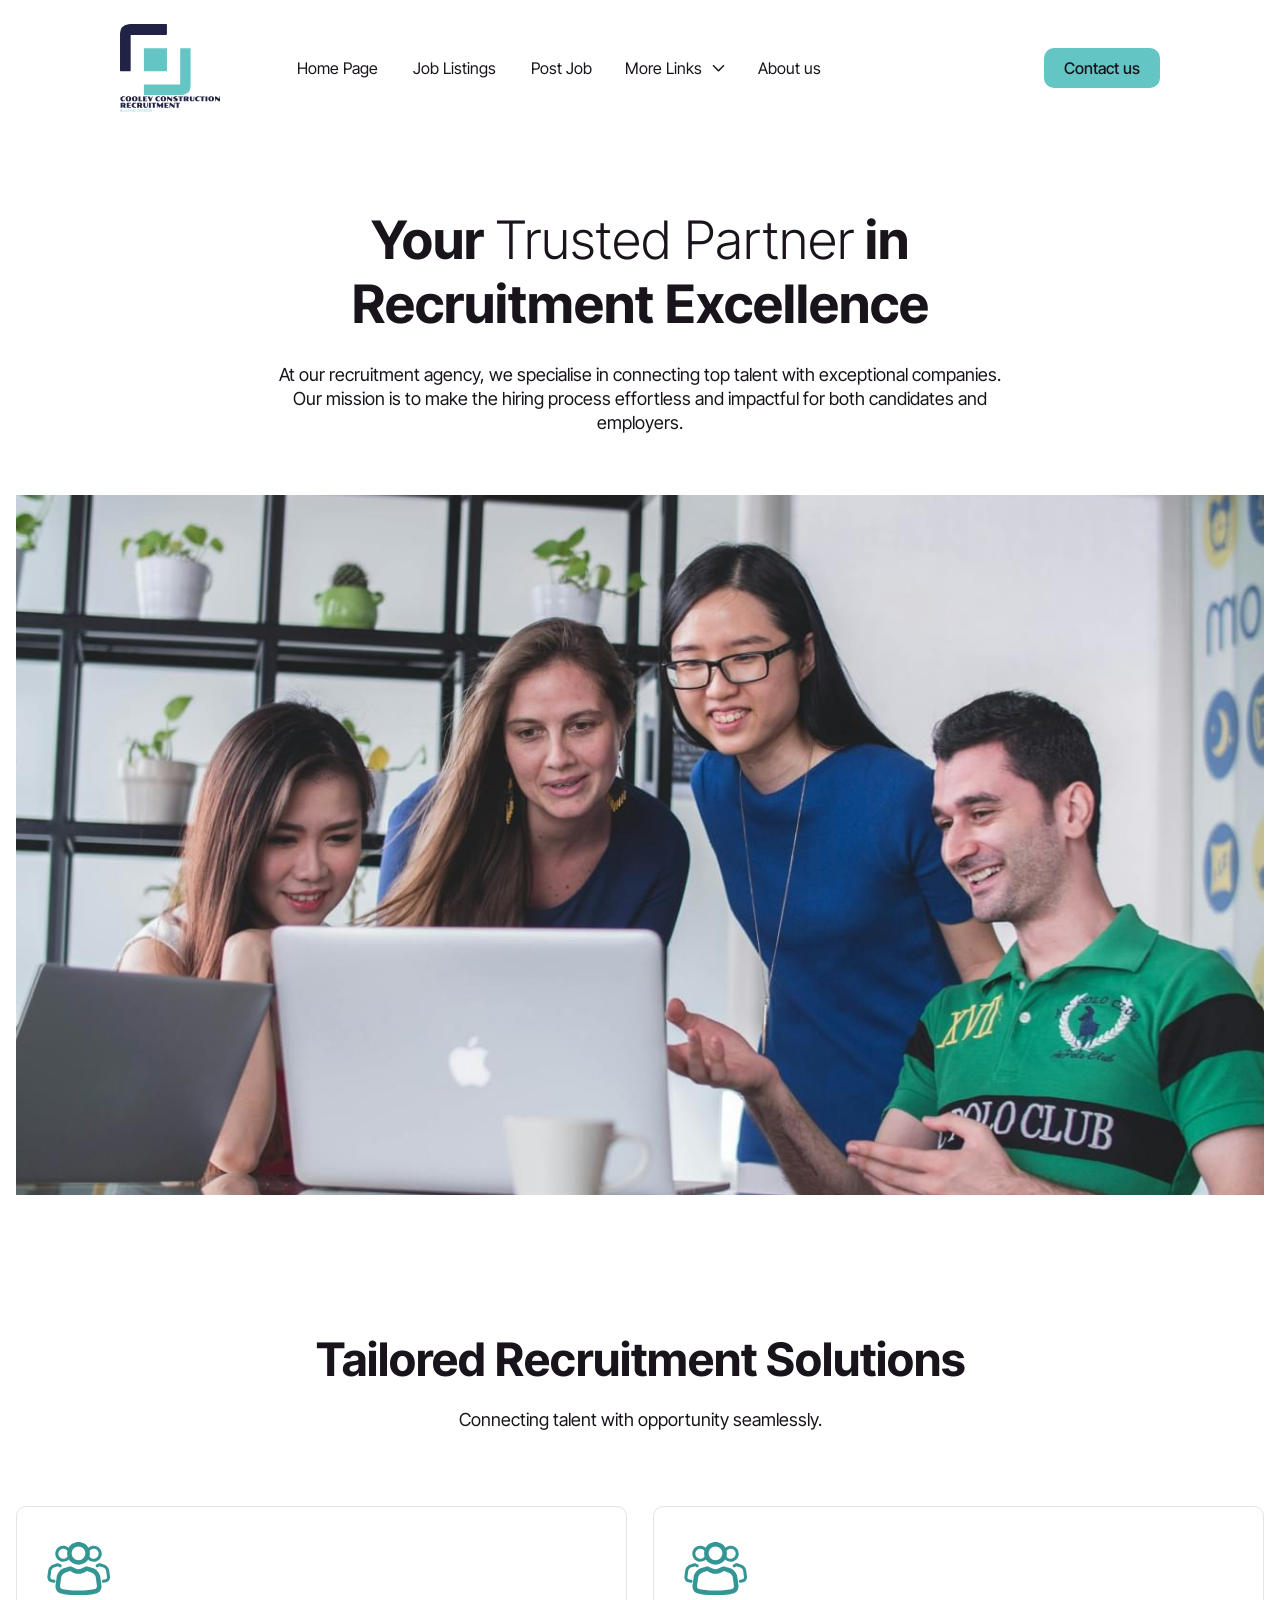
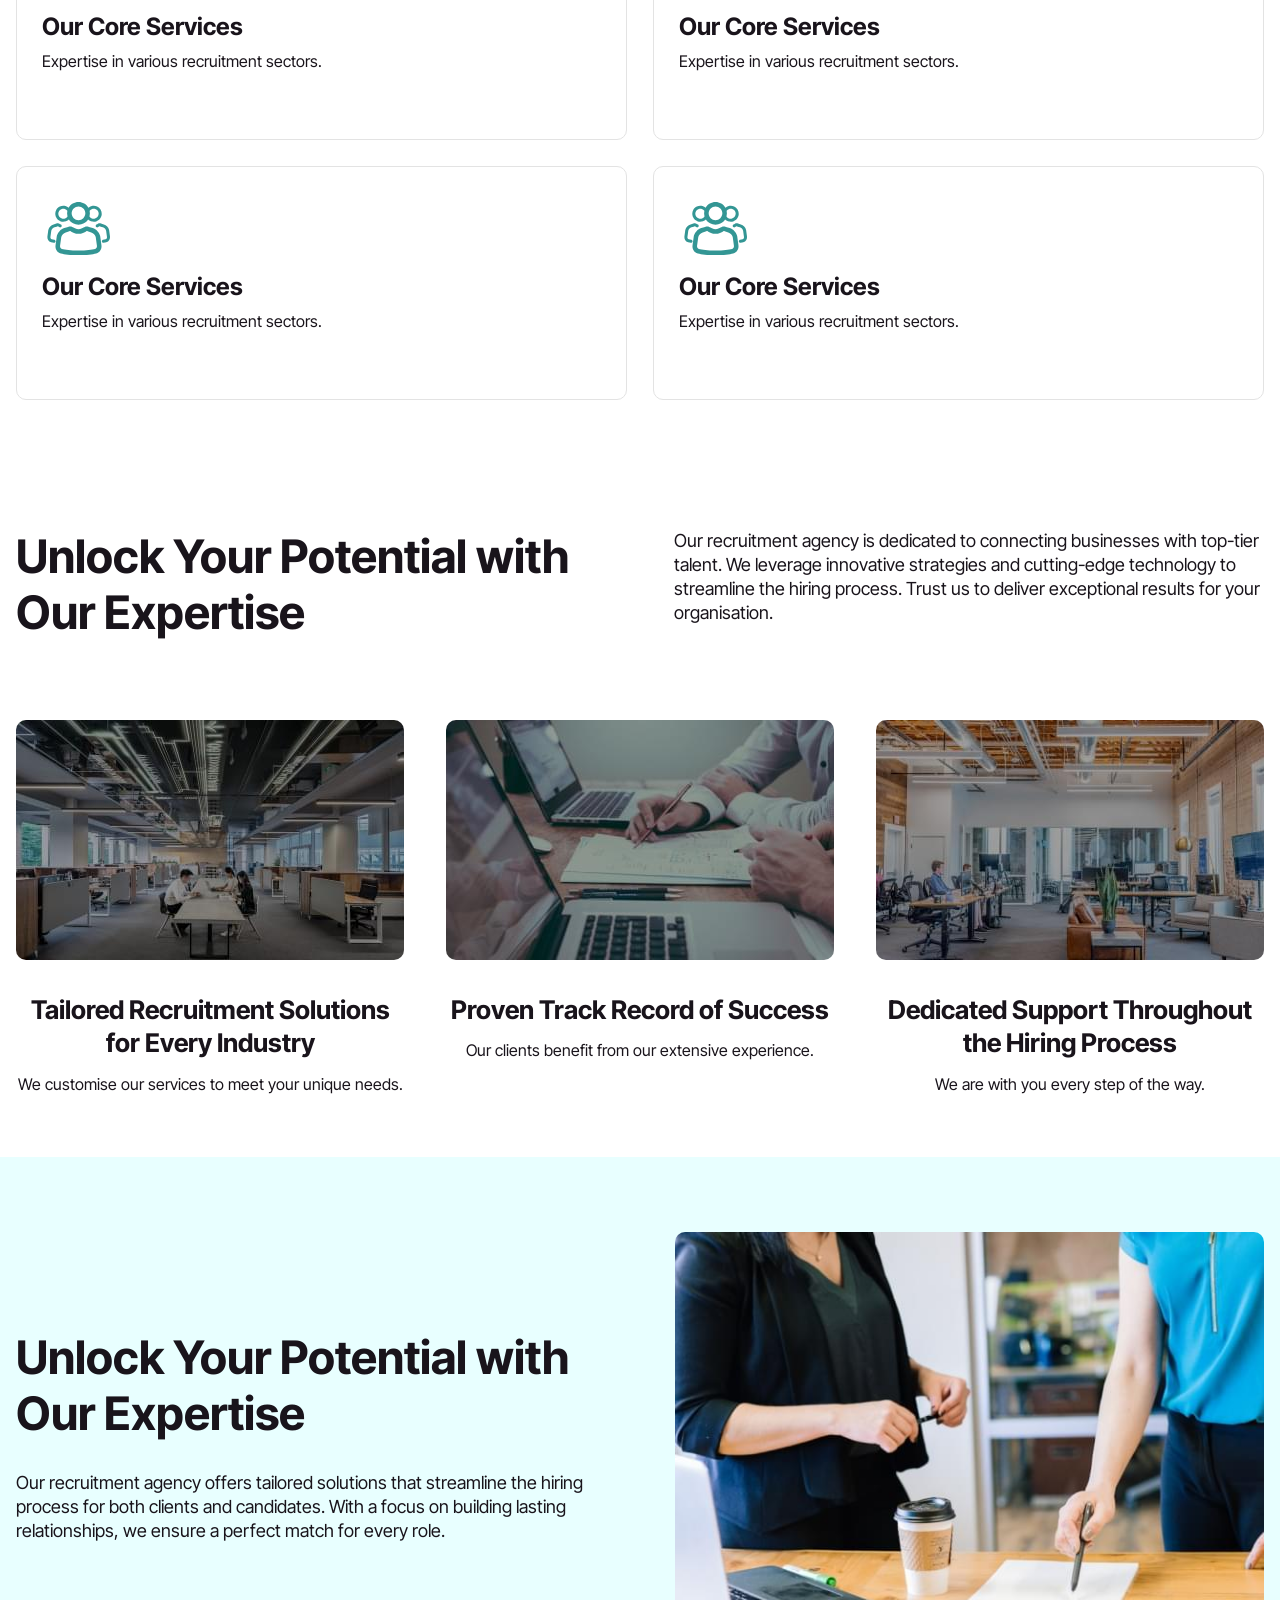
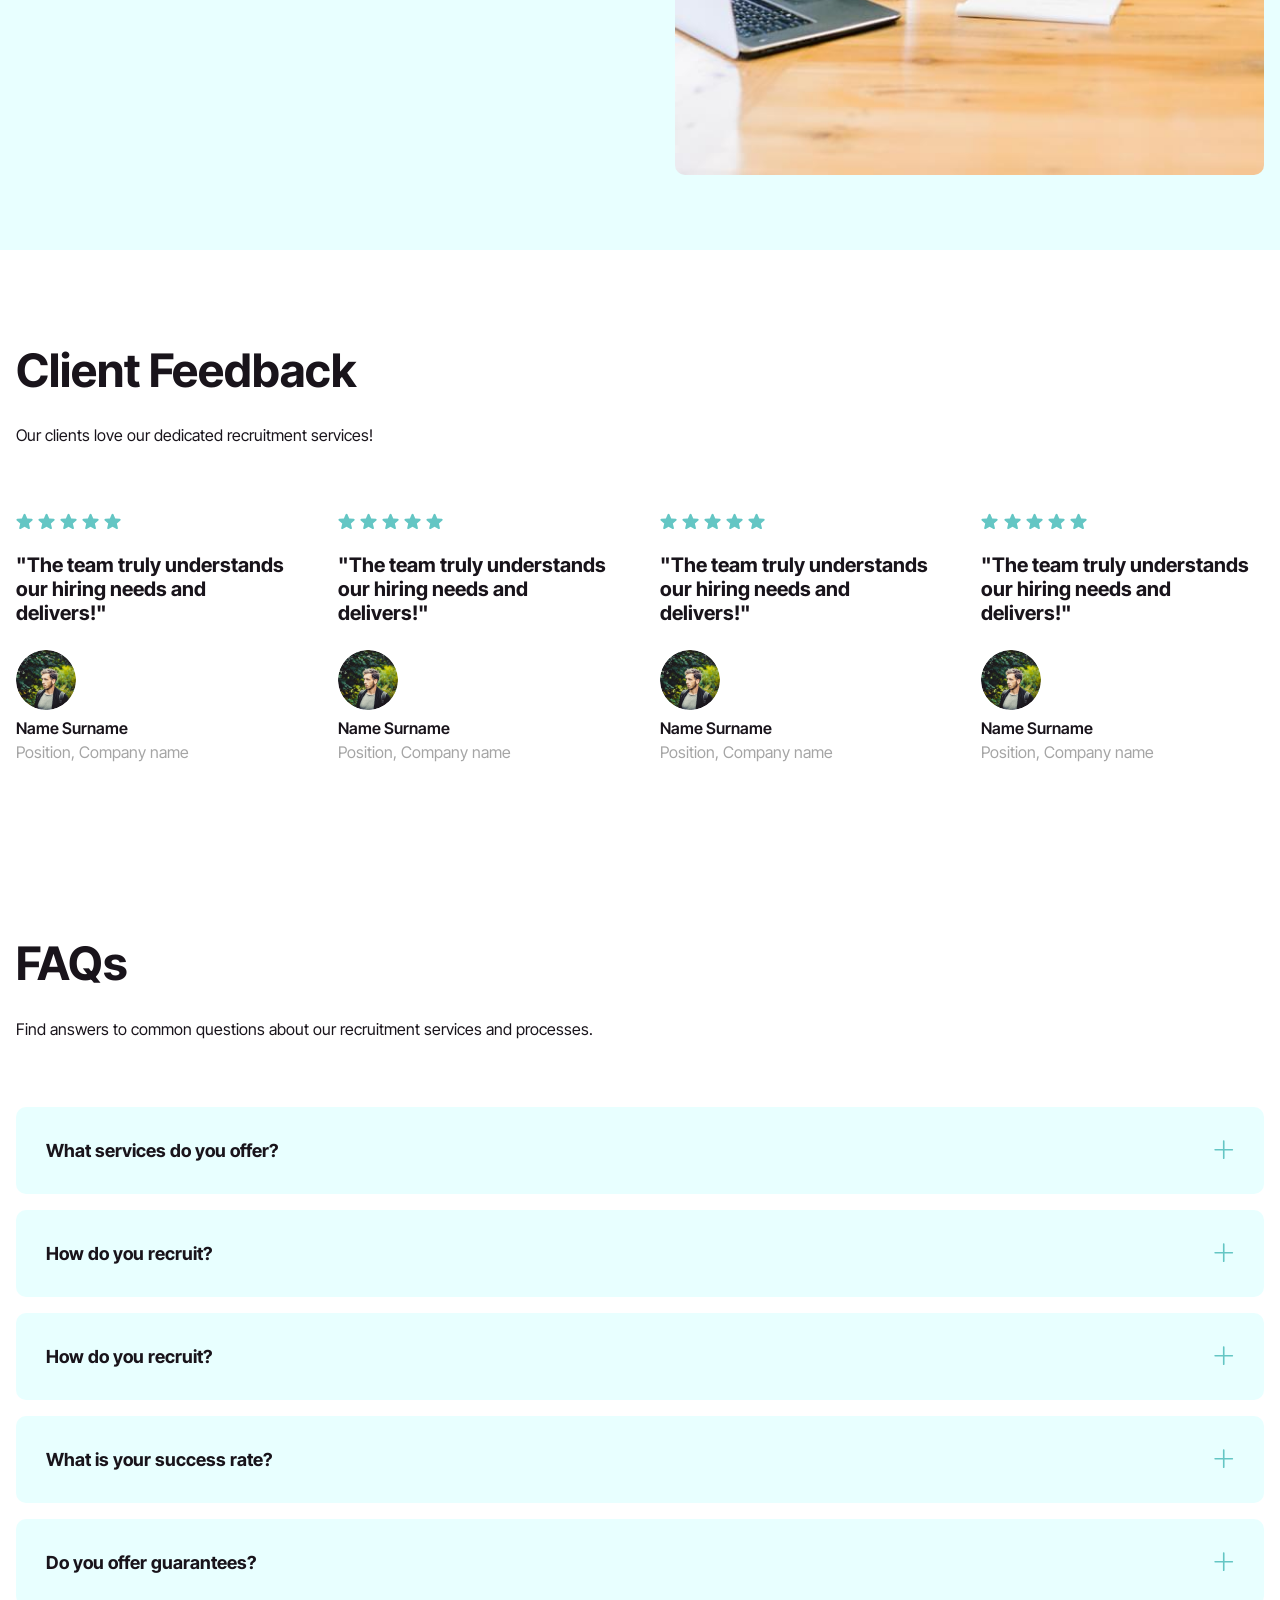
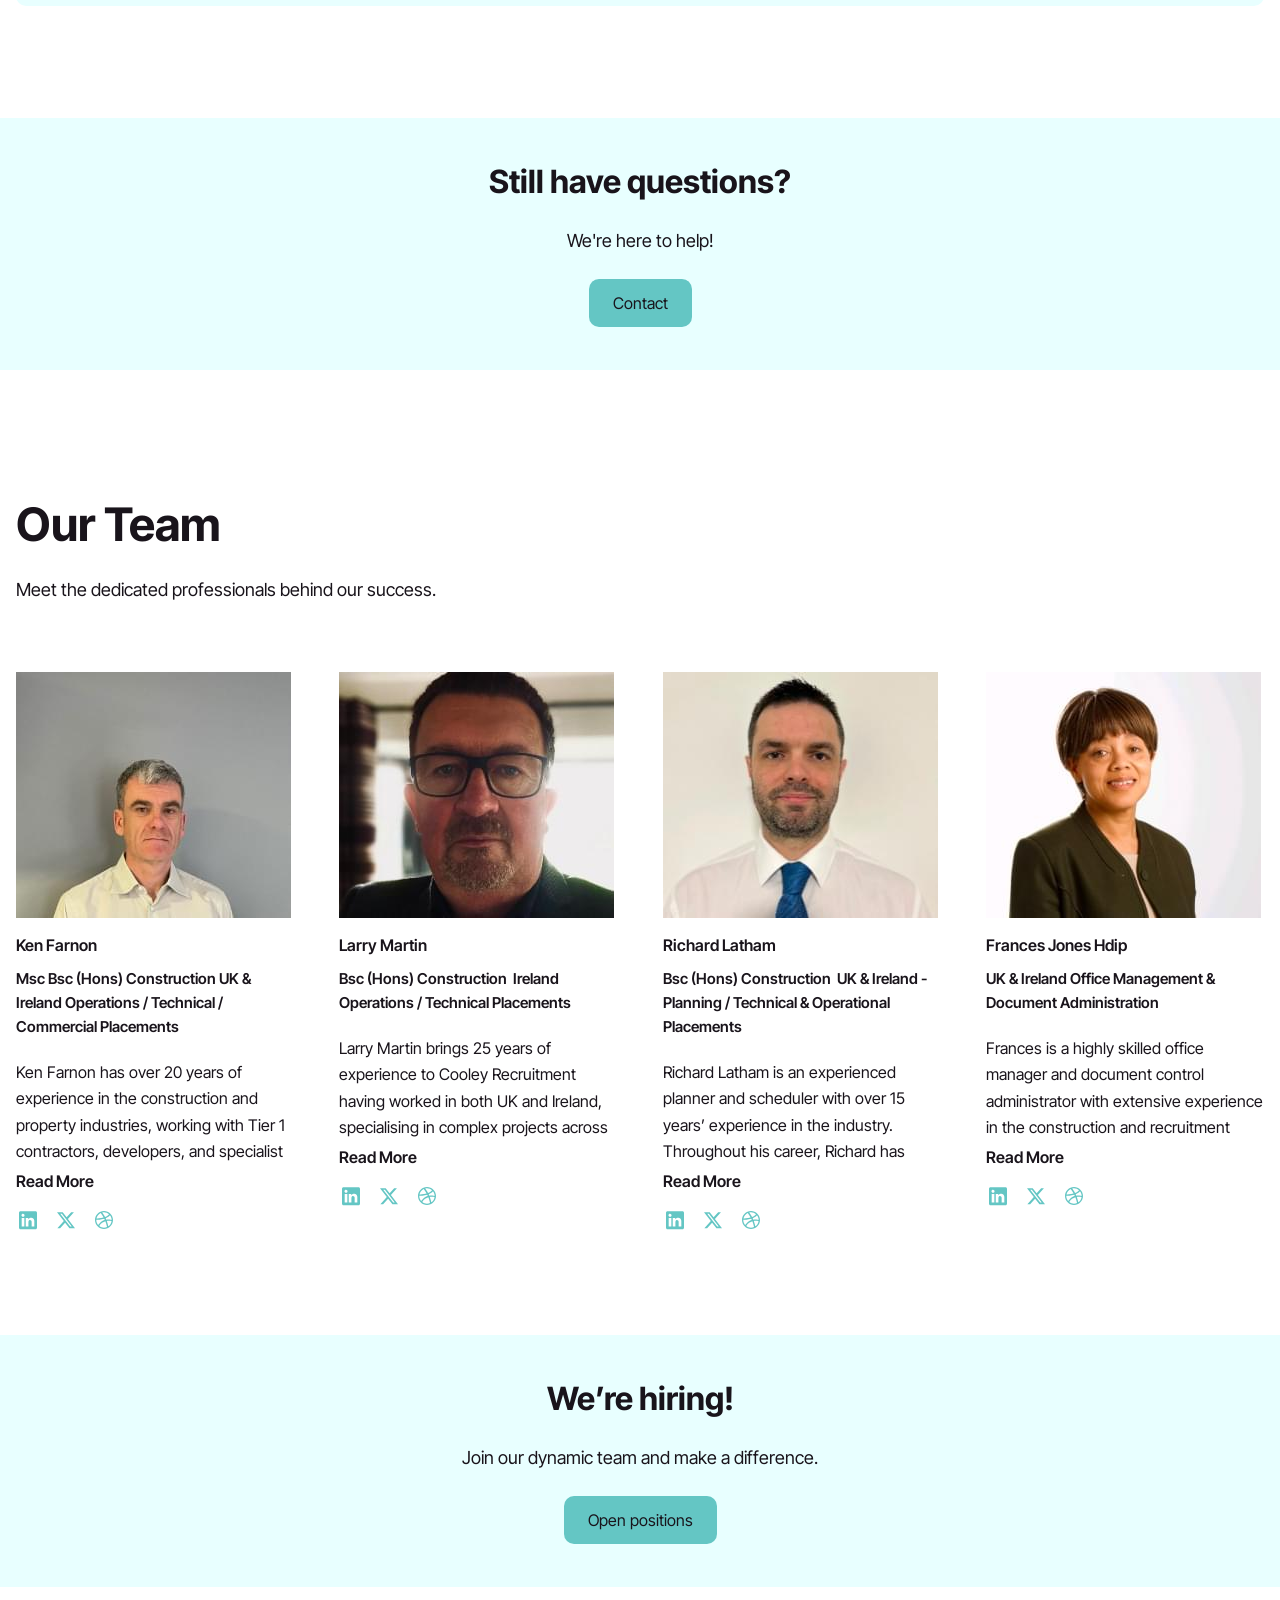
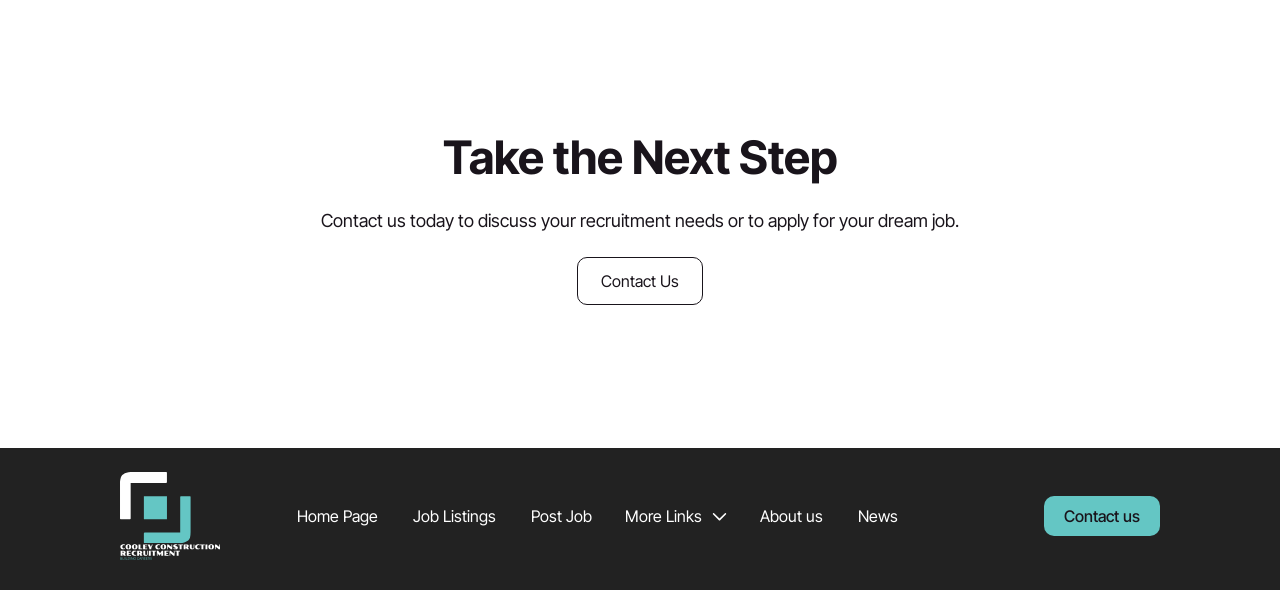
==== commit 9f30823c: "Add files via upload" ====
--- a/about.html
+++ b/about.html
@@ -6,7 +6,7 @@
 	<meta charset="UTF-8">
 	<meta name="format-detection" content="telephone=no">
 	<!-- <style>body{opacity: 0;}</style> -->
-	<link rel="stylesheet" href="css/style.min.css?_v=20250120093205">
+	<link rel="stylesheet" href="css/style.min.css?_v=20250203094543">
 	<link rel="shortcut icon" href="favicon.ico">
 	<!-- <meta name="robots" content="noindex, nofollow"> -->
 	<meta name="viewport" content="width=device-width, initial-scale=1.0">
@@ -25,28 +25,37 @@
 							<li class="menu__item"><a href="" class="menu__link">Post Job</a></li>
 							<li class="menu__item">
 								<div data-spollers data-spollers-speed="0" class="menu__spollers spollers">
-									<details class="spollers__item">
-										<summary data-spoller-close class="spollers__title">
+									<div class="spollers__item spollers__details">
+										<div data-spoller-close class="spollers__title spollers__summary">
 											<span class="spollers__decor">More Links</span>
 											<svg class="spollers__arrow">
 												<use xlink:href="img/icons/icons.svg#spoller-arrow"></use>
 											</svg>
-										</summary>
+										</div>
 										<div class="spollers__body">
 											<ul class="spollers__list">
-												<li class="spollers__li"><a href="#" class="spollers__link">Candidates</a></li>
-												<li class="spollers__li"><a href="" class="spollers__link">Job</a></li>
-												<li class="spollers__li"><a href="" class="spollers__link">Work with Us</a></li>
-												<li class="spollers__li"><a href="" class="spollers__link">Blog (NEWS)</a></li>
+												<li class="spollers__li">
+													<img src="img/icons/candidates.svg" alt="Image" />
+													<a href="#" class="spollers__link">
+														Candidates
+													</a>
+												</li>
+												<li class="spollers__li">
+													<img src="img/icons/work.svg" alt="Image" />
+													<a href="" class="spollers__link"> Work with Us </a>
+												</li>
+												<li class="spollers__li">
+													<img src="img/icons/blog.svg" alt="Image" />
+													<a href="" class="spollers__link"> Blog (NEWS) </a>
+												</li>
 											</ul>
 										</div>
-									</details>
-								</div>
+										</details>
+									</div>
 							</li>
 							<li class="menu__item"><a href="" class="menu__link">About us</a></li>
-							<li class="menu__item"><a href="" class="menu__link">News</a></li>
 						</ul>
-						<a data-da=".header__container-small, 850, 2" href="" class="menu__button">Contact us</a>
+						<a data-da=".menu__body, 479" href="" class="menu__button">Contact us</a>
 					</nav>
 				</div>
 				<button type="button" class="menu__icon icon-menu"><span></span></button>
@@ -56,15 +65,13 @@
 		<main class="page">
 			<section class="page__partner partner-page">
 				<div class="partner-page__container">
-					<h1 class="partner-page__title title--decorated">Your <span>Trusted Partner</span> in Recruitment Excellence</h1>
+					<h1 class="partner-page__title title--decorated">
+						Your <span>Trusted Partner</span> in Recruitment Excellence
+					</h1>
 					<p class="partner-page__text">
 						At our recruitment agency, we specialise in connecting top talent with exceptional companies. Our mission
 						is to make the hiring process effortless and impactful for both candidates and employers.
 					</p>
-					<div class="partner-page__buttons buttons-group">
-						<a href="" class="partner-page__button buttons-group__fill">Learn more</a>
-						<a href="" class="partner-page__button buttons-group__border">Get Started</a>
-					</div>
 					<img class="partner-page__image ibg" src="img/about/partner/image.jpg" alt="Image" />
 				</div>
 			</section>
@@ -77,25 +84,25 @@
 							<img src="img/about/solutions/humans.svg" alt="Humans" class="column-solutions__icon" />
 							<h3 class="column-solutions__title">Our Core Services</h3>
 							<p class="column-solutions__text">Expertise in various recruitment sectors.</p>
-							<a href="" class="column-solutions__link">Learn more</a>
+							<!-- <a href="" class="column-solutions__link">Learn more</a> -->
 						</div>
 						<div class="solutions-page__column column-solutions">
 							<img src="img/about/solutions/humans.svg" alt="Humans" class="column-solutions__icon" />
 							<h3 class="column-solutions__title">Our Core Services</h3>
 							<p class="column-solutions__text">Expertise in various recruitment sectors.</p>
-							<a href="" class="column-solutions__link">Learn more</a>
+							<!-- <a href="" class="column-solutions__link">Learn more</a> -->
 						</div>
 						<div class="solutions-page__column column-solutions">
 							<img src="img/about/solutions/humans.svg" alt="Humans" class="column-solutions__icon" />
 							<h3 class="column-solutions__title">Our Core Services</h3>
 							<p class="column-solutions__text">Expertise in various recruitment sectors.</p>
-							<a href="" class="column-solutions__link">Learn more</a>
+							<!-- <a href="" class="column-solutions__link">Learn more</a> -->
 						</div>
 						<div class="solutions-page__column column-solutions">
 							<img src="img/about/solutions/humans.svg" alt="Humans" class="column-solutions__icon" />
 							<h3 class="column-solutions__title">Our Core Services</h3>
 							<p class="column-solutions__text">Expertise in various recruitment sectors.</p>
-							<a href="" class="column-solutions__link">Learn more</a>
+							<!-- <a href="" class="column-solutions__link">Learn more</a> -->
 						</div>
 					</div>
 				</div>
@@ -127,10 +134,6 @@
 							<p class="columns-expertise__text">We are with you every step of the way.</p>
 						</div>
 					</div>
-					<div class="expertise-page__buttons buttons-group">
-						<a href="" class="expertise-page__button buttons-group__fill">Learn more</a>
-						<a href="" class="expertise-page__button buttons-group__border">Get Started</a>
-					</div>
 				</div>
 			</section>
 			<section class="page__unlock unlock-page">
@@ -141,10 +144,6 @@
 							Our recruitment agency offers tailored solutions that streamline the hiring process for both clients and
 							candidates. With a focus on building lasting relationships, we ensure a perfect match for every role.
 						</p>
-						<div class="unlock-page__buttons buttons-group">
-							<a href="" class="unlock-page__button buttons-group__fill">Discover</a>
-							<a href="" class="unlock-page__button buttons-group__border">Join</a>
-						</div>
 					</div>
 					<div data-da=".unlock-page__content, 767.98, 1" class="unlock-page__decor">
 						<img src="img/about/unlock/image.jpg" alt="Image" class="unlock-page__image" />
@@ -256,71 +255,71 @@
 					<h2 class="faq-page__title title">FAQs</h2>
 					<p class="faq-page__text">Find answers to common questions about our recruitment services and processes.</p>
 					<div data-spollers data-spollers-speed="0" class="faq-page__spollers spollers-faq">
-						<details class="spollers-faq__item">
-							<summary class="spollers-faq__title">
+						<div class="spollers-faq__item spollers__details">
+							<div class="spollers-faq__title spollers__summary">
 								What services do you offer?
 								<svg>
 									<use xlink:href="img/icons/icons.svg#spoller-open"></use>
 								</svg>
-							</summary>
+							</div>
 							<div class="spollers-faq__body">
 								We offer a comprehensive range of recruitment services including talent acquisition, candidate
 								screening, and workforce planning. Our tailored solutions cater to various industries, ensuring we
 								meet the specific needs of our clients. Let us help you find the right talent for your organisation.
 							</div>
-						</details>
-						<details class="spollers-faq__item">
-							<summary class="spollers-faq__title">
+						</div>
+						<div class="spollers-faq__item spollers__details">
+							<div class="spollers-faq__title spollers__summary">
 								How do you recruit?
 								<svg>
 									<use xlink:href="img/icons/icons.svg#spoller-open"></use>
 								</svg>
-							</summary>
+							</div>
 							<div class="spollers-faq__body">
 								We offer a comprehensive range of recruitment services including talent acquisition, candidate
 								screening, and workforce planning. Our tailored solutions cater to various industries, ensuring we
 								meet the specific needs of our clients. Let us help you find the right talent for your organisation.
 							</div>
-						</details>
-						<details class="spollers-faq__item">
-							<summary class="spollers-faq__title">
+						</div>
+						<div class="spollers-faq__item spollers__details">
+							<div class="spollers-faq__title spollers__summary">
 								How do you recruit?
 								<svg>
 									<use xlink:href="img/icons/icons.svg#spoller-open"></use>
 								</svg>
-							</summary>
+							</div>
 							<div class="spollers-faq__body">
 								We offer a comprehensive range of recruitment services including talent acquisition, candidate
 								screening, and workforce planning. Our tailored solutions cater to various industries, ensuring we
 								meet the specific needs of our clients. Let us help you find the right talent for your organisation.
 							</div>
-						</details>
-						<details class="spollers-faq__item">
-							<summary class="spollers-faq__title">
+						</div>
+						<div class="spollers-faq__item spollers__details">
+							<div class="spollers-faq__title spollers__summary">
 								What is your success rate?
 								<svg>
 									<use xlink:href="img/icons/icons.svg#spoller-open"></use>
 								</svg>
-							</summary>
+							</div>
 							<div class="spollers-faq__body">
 								We offer a comprehensive range of recruitment services including talent acquisition, candidate
 								screening, and workforce planning. Our tailored solutions cater to various industries, ensuring we
 								meet the specific needs of our clients. Let us help you find the right talent for your organisation.
 							</div>
-						</details>
-						<details class="spollers-faq__item">
-							<summary class="spollers-faq__title">
+						</div>
+						<div class="spollers-faq__item spollers__details">
+							<div class="spollers-faq__title spollers__summary">
 								Do you offer guarantees?
 								<svg>
 									<use xlink:href="img/icons/icons.svg#spoller-open"></use>
 								</svg>
-							</summary>
+							</div>
 							<div class="spollers-faq__body">
 								We offer a comprehensive range of recruitment services including talent acquisition, candidate
 								screening, and workforce planning. Our tailored solutions cater to various industries, ensuring we
 								meet the specific needs of our clients. Let us help you find the right talent for your organisation.
 							</div>
-						</details>
+						</div>
 					</div>
 				</div>
 			</section>
@@ -339,11 +338,26 @@
 					<div class="team-page__columns columns-team">
 						<div class="columns-team__column">
 							<img src="img/about/team/01.jpg" alt="" class="columns-team__image" />
-							<div class="columns-team__name"><span>Alice Johnson</span></div>
-							<div class="columns-team__position"><span>Recruitment Manager</span></div>
-							<p class="columns-team__about">
-								Passionate about connecting talent with opportunities in various industries.
-							</p>
+							<div class="columns-team__name"><span>Ken Farnon</span></div>
+							<div class="columns-team__position">
+								<span>Msc Bsc (Hons) Construction UK & Ireland Operations / Technical / Commercial Placements </span>
+							</div>
+							<div data-showmore class="columns-team__descr">
+								<div data-showmore-content="110" class="columns-team__content">
+									<p class="columns-team__about">
+										Ken Farnon has over 20 years of experience in the construction and property industries, working
+										with Tier 1 contractors, developers, and specialist sub-contractors. His extensive background of
+										experience has equipped him with a deep and thorough understanding of all construction
+										disciplines, making him highly knowledgeable and efficient in managing projects, with a strong
+										reputation for his expertise, Ken has developed a solid track record in delivering successful
+										outcomes across a variet of construction sectors.
+									</p>
+								</div>
+								<button hidden data-showmore-button type="button" class="columns-team__more">
+									<span>Read More</span><span>Hide</span>
+								</button>
+							</div>
+
 							<div class="columns-team__socials">
 								<a href="" class="columns-team__link">
 									<img src="img/about/team/icons/linked-in.svg" alt="Social" class="columns-team__social" />
@@ -358,11 +372,27 @@
 						</div>
 						<div class="columns-team__column">
 							<img src="img/about/team/02.jpg" alt="" class="columns-team__image" />
-							<div class="columns-team__name"><span>Mark Smith</span></div>
-							<div class="columns-team__position"><span>Senior Consultant</span></div>
-							<p class="columns-team__about">
-								Passionate about connecting talent with opportunities in various industries.
-							</p>
+							<div class="columns-team__name"><span>Larry Martin</span></div>
+							<div class="columns-team__position">
+								<span>Bsc (Hons) Construction  Ireland Operations / Technical Placements </span>
+							</div>
+							<div data-showmore class="columns-team__descr">
+								<div data-showmore-content="110" class="columns-team__content">
+									<p class="columns-team__about">
+										Larry Martin brings 25 years of experience to Cooley Recruitment having worked in both UK and
+										Ireland, specialising in complex projects across various sectors. Throughout his career, he has
+										held numerous senior positions with tier contractors and developers, showcasing his leadership
+										and expertise. Larry is technically acute, with a strong blend of technical and commercial
+										knowledge that enables him to drive project success and deliver results. His extensive background
+										in managing large-scale projects and his ability to navigate both the technical and financial
+										aspects of the development make him highly respected.
+									</p>
+								</div>
+								<button hidden data-showmore-button type="button" class="columns-team__more">
+									<span>Read More</span><span>Hide</span>
+								</button>
+							</div>
+
 							<div class="columns-team__socials">
 								<a href="" class="columns-team__link">
 									<img src="img/about/team/icons/linked-in.svg" alt="Social" class="columns-team__social" />
@@ -377,11 +407,27 @@
 						</div>
 						<div class="columns-team__column">
 							<img src="img/about/team/03.jpg" alt="" class="columns-team__image" />
-							<div class="columns-team__name"><span>Emma Brown</span></div>
-							<div class="columns-team__position"><span>Talent Specialist</span></div>
-							<p class="columns-team__about">
-								Passionate about connecting talent with opportunities in various industries.
-							</p>
+							<div class="columns-team__name"><span>Richard Latham</span></div>
+							<div class="columns-team__position">
+								<span>Bsc (Hons) Construction  UK & Ireland -Planning / Technical & Operational Placements  </span>
+							</div>
+							<div data-showmore class="columns-team__descr">
+								<div data-showmore-content="110" class="columns-team__content">
+									<p class="columns-team__about">
+										Richard Latham is an experienced planner and scheduler with over 15 years’ experience in the
+										industry. Throughout his career, Richard has worked in a variety of operational and construction
+										planning roles, homing his skills through a combination of diligence, strategic insight, and
+										independent knowledge, his comprehensive experience allows him to efficiently manage complex
+										projects and ensure optimal scheduling and planning outcomes. Richard’s approach is grounded in
+										his deep understanding of both operational processes and the nuances of effective project
+										management making him a valuable asset in any construction planning capacity.
+									</p>
+								</div>
+								<button hidden data-showmore-button type="button" class="columns-team__more">
+									<span>Read More</span><span>Hide</span>
+								</button>
+							</div>
+
 							<div class="columns-team__socials">
 								<a href="" class="columns-team__link">
 									<img src="img/about/team/icons/linked-in.svg" alt="Social" class="columns-team__social" />
@@ -396,87 +442,26 @@
 						</div>
 						<div class="columns-team__column">
 							<img src="img/about/team/04.jpg" alt="" class="columns-team__image" />
-							<div class="columns-team__name"><span>James Wilson</span></div>
-							<div class="columns-team__position"><span>HR Advisor</span></div>
-							<p class="columns-team__about">
-								Passionate about connecting talent with opportunities in various industries.
-							</p>
-							<div class="columns-team__socials">
-								<a href="" class="columns-team__link">
-									<img src="img/about/team/icons/linked-in.svg" alt="Social" class="columns-team__social" />
-								</a>
-								<a href="" class="columns-team__link">
-									<img src="img/about/team/icons/x.svg" alt="Social" class="columns-team__social" />
-								</a>
-								<a href="" class="columns-team__link">
-									<img src="img/about/team/icons/dribble.svg" alt="Social" class="columns-team__social" />
-								</a>
-							</div>
-						</div>
-						<div class="columns-team__column">
-							<img src="img/about/team/01.jpg" alt="" class="columns-team__image" />
-							<div class="columns-team__name"><span>Alice Johnson</span></div>
-							<div class="columns-team__position"><span>Recruitment Manager</span></div>
-							<p class="columns-team__about">
-								Passionate about connecting talent with opportunities in various industries.
-							</p>
-							<div class="columns-team__socials">
-								<a href="" class="columns-team__link">
-									<img src="img/about/team/icons/linked-in.svg" alt="Social" class="columns-team__social" />
-								</a>
-								<a href="" class="columns-team__link">
-									<img src="img/about/team/icons/x.svg" alt="Social" class="columns-team__social" />
-								</a>
-								<a href="" class="columns-team__link">
-									<img src="img/about/team/icons/dribble.svg" alt="Social" class="columns-team__social" />
-								</a>
-							</div>
-						</div>
-						<div class="columns-team__column">
-							<img src="img/about/team/02.jpg" alt="" class="columns-team__image" />
-							<div class="columns-team__name"><span>Mark Smith</span></div>
-							<div class="columns-team__position"><span>Senior Consultant</span></div>
-							<p class="columns-team__about">
-								Passionate about connecting talent with opportunities in various industries.
-							</p>
-							<div class="columns-team__socials">
-								<a href="" class="columns-team__link">
-									<img src="img/about/team/icons/linked-in.svg" alt="Social" class="columns-team__social" />
-								</a>
-								<a href="" class="columns-team__link">
-									<img src="img/about/team/icons/x.svg" alt="Social" class="columns-team__social" />
-								</a>
-								<a href="" class="columns-team__link">
-									<img src="img/about/team/icons/dribble.svg" alt="Social" class="columns-team__social" />
-								</a>
-							</div>
-						</div>
-						<div class="columns-team__column">
-							<img src="img/about/team/03.jpg" alt="" class="columns-team__image" />
-							<div class="columns-team__name"><span>Emma Brown</span></div>
-							<div class="columns-team__position"><span>Talent Specialist</span></div>
-							<p class="columns-team__about">
-								Passionate about connecting talent with opportunities in various industries.
-							</p>
-							<div class="columns-team__socials">
-								<a href="" class="columns-team__link">
-									<img src="img/about/team/icons/linked-in.svg" alt="Social" class="columns-team__social" />
-								</a>
-								<a href="" class="columns-team__link">
-									<img src="img/about/team/icons/x.svg" alt="Social" class="columns-team__social" />
-								</a>
-								<a href="" class="columns-team__link">
-									<img src="img/about/team/icons/dribble.svg" alt="Social" class="columns-team__social" />
-								</a>
-							</div>
-						</div>
-						<div class="columns-team__column">
-							<img src="img/about/team/04.jpg" alt="" class="columns-team__image" />
-							<div class="columns-team__name"><span>James Wilson</span></div>
-							<div class="columns-team__position"><span>HR Advisor</span></div>
-							<p class="columns-team__about">
-								Passionate about connecting talent with opportunities in various industries.
-							</p>
+							<div class="columns-team__name"><span>Frances Jones Hdip</span></div>
+							<div class="columns-team__position">
+								<span>UK & Ireland Office Management & Document Administration </span>
+							</div>
+							<div data-showmore class="columns-team__descr">
+								<div data-showmore-content="110" class="columns-team__content">
+									<p class="columns-team__about">
+										Frances is a highly skilled office manager and document control administrator with extensive
+										experience in the construction and recruitment industries, over the years, she has become an
+										indispensable asset to every team she’s been part, combining her proficiency and attention to
+										detail with a strong work ethic and problem solving skills, known for he organisational abilities
+										and astute management of documentation, Frances has consistently helped streamline office
+										operations and ensure seamless project execution.
+									</p>
+								</div>
+								<button hidden data-showmore-button type="button" class="columns-team__more">
+									<span>Read More</span><span>Hide</span>
+								</button>
+							</div>
+
 							<div class="columns-team__socials">
 								<a href="" class="columns-team__link">
 									<img src="img/about/team/icons/linked-in.svg" alt="Social" class="columns-team__social" />
@@ -496,7 +481,7 @@
 			<section class="page__hiring hiring-page">
 				<div class="hiring-page__container">
 					<h2 class="hiring-page__title">We’re hiring!</h2>
-					<p class="hiring-page__text">Lorem ipsum dolor sit amet, consectetur adipiscing elit.</p>
+					<p class="hiring-page__text">Join our dynamic team and make a difference.</p>
 					<a href="" class="hiring-page__button buttons-group__fill">Open positions</a>
 				</div>
 			</section>
@@ -507,7 +492,6 @@
 						Contact us today to discuss your recruitment needs or to apply for your dream job.
 					</p>
 					<div class="step-page__buttons buttons-group">
-						<a href="" class="step-page__button buttons-group__fill">Get Started</a>
 						<a href="" class="step-page__button buttons-group__border">Contact Us</a>
 					</div>
 				</div>
@@ -524,13 +508,13 @@
 							<li class="menu-footer__item"><a href="" class="menu-footer__link">Post Job</a></li>
 							<li class="menu-footer__item">
 								<div data-spollers data-spollers-speed="0" class="menu-footer__spollers spollers-footer">
-									<details class="spollers-footer__item">
-										<summary data-spoller-close class="spollers-footer__title">
+									<div class="spollers-footer__item spollers__details">
+										<div data-spoller-close class="spollers-footer__title spollers__summary">
 											<span class="spollers-footer__decor">More Links</span>
 											<svg class="spollers-footer__arrow">
 												<use xlink:href="img/icons/icons.svg#spoller-arrow"></use>
 											</svg>
-										</summary>
+										</div>
 										<div class="spollers-footer__body">
 											<ul class="spollers-footer__list">
 												<li class="spollers-footer__li"><a href="#" class="spollers-footer__link">Candidates</a></li>
@@ -539,7 +523,7 @@
 												<li class="spollers-footer__li"><a href="" class="spollers-footer__link">Blog (NEWS)</a></li>
 											</ul>
 										</div>
-									</details>
+									</div>
 								</div>
 							</li>
 							<li class="menu-footer__item"><a href="" class="menu-footer__link">About us</a></li>
@@ -552,7 +536,7 @@
 		</footer>
 
 	</div>
-	<script src="js/app.min.js?_v=20250120093205"></script>
+	<script src="js/app.min.js?_v=20250203094543"></script>
 </body>
 
 </html>
--- a/css/style.min.css
+++ b/css/style.min.css
@@ -1 +1 @@
-@import url(https://fonts.googleapis.com/css?family=Inter+Tight:100,200,300,regular,500,600,700&display=swap);:root{--main-color:#19141b;--red:#ff0000;--light-peach:#ffd4b5;--gray:#a5a5a5;--teal-green:#339694;--aqua-blue:#64c6c4}*{padding:0;margin:0;border:0}*,*::after,*::before{box-sizing:border-box}*::after,*::before{display:inline-block}body,html{height:100%;min-width:320px}body{color:var(--main-color);line-height:1;font-family:"Inter Tight";font-size:1rem;-ms-text-size-adjust:100%;-moz-text-size-adjust:100%;-webkit-text-size-adjust:100%;-webkit-font-smoothing:antialiased;-moz-osx-font-smoothing:grayscale}button,input,textarea{font-family:"Inter Tight";font-size:inherit;line-height:inherit;color:inherit;background-color:rgba(0,0,0,0)}input,textarea{width:100%}label{display:inline-block}button,option,select{cursor:pointer}a{display:inline-block;color:inherit;text-decoration:none}ul li{list-style:none}img{vertical-align:top}h1,h2,h3,h4,h5,h6{font-weight:inherit;font-size:inherit}body{line-height:150%}.lock body{overflow:hidden;touch-action:none;-ms-scroll-chaining:none;overscroll-behavior:none}.wrapper{min-height:100%;display:flex;flex-direction:column;overflow:hidden}@supports (overflow:clip){.wrapper{overflow:clip}}.wrapper>main{flex:1 1 auto}.wrapper>*{min-width:0}[class*=__container]{max-width:84rem;margin:0 auto;padding:0 1rem}[class*=__container-small]{max-width:67rem;margin:0 auto;padding:0 1rem}[class*="--gc"]{display:grid;min-width:0;grid-template-columns:1rem 1fr minmax(auto,82rem) 1fr 1rem}[class*="--gc"]>*{min-width:0;grid-column:3/4}.checkbox{margin-bottom:2.5rem;position:relative}.checkbox__input{position:absolute;width:0;height:0;opacity:0}.checkbox__input:checked+.checkbox__label:after{background-color:var(--aqua-blue)}.checkbox__input:checked+.checkbox__label:before{border:1px solid var(--aqua-blue)}.checkbox__label{cursor:pointer;display:inline-flex;position:relative;gap:10px}.checkbox__label:before{content:"";margin-top:.1875rem;align-self:flex-start;flex:0 0 18px;width:18px;height:18px;border:1px solid #ccc;border-radius:3px}.checkbox__label::after{content:"";position:absolute;top:.375rem;left:.1875rem;width:.75rem;height:.75rem;border-radius:3px}.checkbox._form-error .checkbox__label::before{border:1px solid red}.checkbox__text{align-self:center}.inner-options{display:grid;grid-template-columns:repeat(2,1fr);-webkit-column-gap:1.5rem;-moz-column-gap:1.5rem;column-gap:1.5rem;row-gap:.875rem}.inner-options__item{position:relative;cursor:pointer}.inner-options__item:not(:last-child){margin-bottom:em(5)}.inner-options__input{width:0;height:0;opacity:0;position:absolute}.inner-options__input:checked+.inner-options__label:after{-webkit-transform:scale(.8);transform:scale(.8)}.inner-options__label{display:inline-flex;align-items:center;cursor:pointer;gap:12px}.inner-options__label:before{content:"";width:18px;height:18px;flex:0 0 18px;border-radius:50%;border:1px solid var(--main-color)}.inner-options__label:after{content:"";-webkit-transform:scale(0);transform:scale(0);width:10px;height:10px;border-radius:50%;background-color:var(--main-color);position:absolute;left:4px;top:7px}.select{min-width:0;position:relative}.select__body{position:relative}.select__title{color:inherit;text-align:left;border:1px solid #ccc;background-color:#fff;cursor:pointer;width:100%;border-radius:.625rem}.select__value{position:relative;display:flex;min-width:0;align-items:center;height:3rem;padding:.75rem;gap:.625rem}.select__value>*{flex:1 1 auto}.select__value:after{content:"";position:absolute;background:url(../img/job/form/icons/select-arrow.svg) center/11px 12px no-repeat;width:11.41px;height:7.12px;right:1.125rem;transition:all .3s ease 0s;display:flex;justify-content:center;align-items:center}._select-open .select__value:after{-webkit-transform:rotate(-180deg);transform:rotate(-180deg)}.select__value._select-pseudo-label::before{content:attr(data-pseudo-label);opacity:.5}.select__content{flex:1 1 auto;overflow:hidden;text-overflow:ellipsis;white-space:nowrap;padding-right:1.4375rem}.select__text{flex:1 1 auto;overflow:hidden;text-overflow:ellipsis;white-space:nowrap}.select__input{width:100%;background-color:rgba(0,0,0,0);height:100%}.select__options{color:var(--main-color);position:absolute;top:calc(100% - .625rem);border-radius:0 0 .625rem .625rem;min-width:100%;left:0;background-color:#fff;border:1px solid #ccc;border-top:0;padding:10px 0 7px 0}.select__scroll{overflow-y:auto;overflow-x:hidden;max-height:12.5rem}.select__option{width:100%;text-align:left;cursor:pointer;padding:5px 15px;color:inherit}.select__option._select-selected{background-color:#eee}.select__row{display:inline-flex;align-items:center}.select--show-top .select__options{top:auto;bottom:calc(100% - .625rem);border:1px solid #ccc;border-bottom:0;border-radius:10px 10px 0 0;padding:5px 0 10px 0}._select-tag{cursor:pointer}.menu{display:flex;align-items:center;width:100%}.menu__body{width:100%;display:flex;align-items:center;justify-content:space-between;background-color:#fff}.menu__list{display:flex;align-items:center;flex-wrap:wrap;row-gap:.3125rem}.menu__link{position:relative}.menu__link::after{content:"";position:absolute;left:0;bottom:-2px;width:0;height:2px;background-color:var(--aqua-blue);transition:width .2s ease,left .2s ease}.menu__button{z-index:3;white-space:nowrap;display:flex;justify-content:center;align-items:center;padding:.5rem 1.25rem;border-radius:.625rem;background-color:var(--aqua-blue);font-weight:500;transition:all .3s ease}.icon-menu{display:none}.ibg{width:100%;height:100%;-o-object-fit:cover;object-fit:cover}.ibg--top{-o-object-position:top;object-position:top}.ibg--bottom{-o-object-position:bottom;object-position:bottom}.ibg--left{-o-object-position:left;object-position:left}.ibg--right{-o-object-position:right;object-position:right}.ibg--contain{-o-object-fit:contain;object-fit:contain}summary{list-style:none}.title{font-weight:700;line-height:120%}.title--center{text-align:center}.title--decorated{line-height:120%;text-wrap:balance;font-weight:700}.title--decorated span{font-weight:300}.subtitle{font-size:1.125rem}.buttons-group{display:inline-flex;align-items:center;gap:.75rem}.buttons-group__fill{padding:.75rem 1.5rem;background-color:var(--aqua-blue);transition:color .2s}.buttons-group__border{padding:.6875rem 1.4375rem;border:1px solid var(--main-color);transition:all .2s}.buttons-group__border,.buttons-group__fill{border-radius:.625rem}.header{min-height:8.875rem}.header__container-small{display:flex;align-items:center;width:100%}.header__logo{position:relative;z-index:3}.header__logo img{width:6.25rem}.spollers__item{position:relative;z-index:2}.spollers__title{display:flex;align-items:center;gap:.625rem;cursor:pointer}.spollers__title._spoller-active+.spollers__body{display:block}.spollers__arrow{width:.8125rem;height:.5rem;transition:-webkit-transform .3s;transition:transform .3s;transition:transform .3s,-webkit-transform .3s}._spoller-active .spollers__arrow{-webkit-transform:rotate(-180deg);transform:rotate(-180deg)}.spollers__body{display:none}.spollers__list{display:flex;flex-direction:column;gap:.5rem}.spollers__link{white-space:nowrap}.footer{background-color:#222;min-height:8.875rem}.footer__container-small{display:flex;align-items:center;width:100%}.footer__logo img{width:6.25rem}.menu-footer{display:flex;align-items:center;width:100%}.menu-footer__body{width:100%;display:flex;align-items:center;justify-content:space-between}.menu-footer__list{display:flex;align-items:center;flex-wrap:wrap;row-gap:.3125rem}.menu-footer__link{color:#fff;position:relative;z-index:1;padding:0 .125rem}.menu-footer__link::after{content:"";position:absolute;left:0;bottom:-2px;width:0;height:2px;background-color:#fff;transition:width .2s ease,left .2s ease}.menu-footer__button{white-space:nowrap;padding:.5rem 1.25rem;border-radius:.625rem;background-color:var(--aqua-blue);font-weight:500;transition:all .3s ease}.spollers-footer__item{position:relative;z-index:1}.spollers-footer__title{display:flex;align-items:center;gap:.625rem;color:#fff;cursor:pointer}.spollers-footer__decor{color:#fff}.spollers-footer__arrow{width:.9375rem;height:.8125rem;transition:-webkit-transform .3s;transition:transform .3s;transition:transform .3s,-webkit-transform .3s}._spoller-active .spollers-footer__arrow{-webkit-transform:rotate(-180deg);transform:rotate(-180deg)}.spollers-footer__list{display:flex;flex-direction:column;row-gap:.5rem}.spollers-footer__link{color:var(--main-color);white-space:nowrap}.hero-page{min-height:46.125rem;background:url(../img/home/hero/hero-bg.jpg) center center/cover no-repeat}.hero-page__title{font-weight:700;color:#fff;max-width:40.625rem;line-height:120%}.hero-page__title:not(:last-child){margin-bottom:.2142857143em}.hero-page__title--decor{font-weight:300}.hero-page__subtitle{font-size:1.125rem;color:#fff}.hero-page__buttons{display:flex;align-items:center;gap:1.25rem}.hero-page__button{font-weight:500;border-radius:.625rem;transition:all .3s}.hero-page__button--first{padding:.75rem 1.5rem;background-color:var(--aqua-blue)}.hero-page__button--second{padding:.6875rem 1.4375rem;border:1px solid #fff;color:#fff}.jobs-page{padding-top:2.9375rem}.jobs-page__about{display:flex;align-items:center;justify-content:space-between;gap:2.5rem;margin-bottom:2.5rem}.jobs-page__subtitle{font-size:1.125rem;max-width:26.5625rem}.jobs-page__list{display:grid;grid-template-columns:repeat(2,1fr)}.jobs-page__list:not(:last-child){margin-bottom:2.5rem}.jobs-page__button{font-size:1.125rem;font-weight:500;width:100%;border-radius:.625rem;padding:.9375rem;background-color:var(--aqua-blue);transition:color .2s}.filter-jobs{display:flex;align-items:center;gap:1.5625rem}.filter-jobs__title{white-space:nowrap;font-size:1.125rem}.filter-jobs__categories{display:flex;align-items:center;-webkit-column-gap:1rem;-moz-column-gap:1rem;column-gap:1rem}.filter-jobs__category{border-radius:.625rem;border:1px solid #666;color:#666;padding:.375rem 1rem}.filter-jobs__category--active{pointer-events:none;color:#fff;border:none;background-color:#031e0f;padding:.4375rem 1.0625rem}.item-job{border-radius:.625rem;background-color:#fff;box-shadow:6px 6px 20px 0 rgba(192,192,192,.21);transition:box-shadow .3s}.item-job__link{height:100%;display:flex;flex-direction:column;padding:1.5625rem 1.875rem 1.875rem 1.875rem}.item-job__header{display:flex;align-items:center;margin-bottom:.625rem}.item-job__name{line-height:115%;font-weight:600}.item-job__label{margin-right:1.25rem;padding:.4375rem 1.0625rem;color:var(--red);background-color:var(--light-peach);border-radius:.625rem}.item-job__employer{width:100%;margin-left:auto;text-align:end}.item-job__info{display:flex;align-items:center;-webkit-column-gap:2rem;-moz-column-gap:2rem;column-gap:2rem;row-gap:.3125rem;margin-bottom:1.5625rem}.item-job__location svg{width:1.125rem;height:1.260625rem}.item-job__employment-type svg{width:1.25rem;height:1.25rem}.item-job__employment-type,.item-job__location{color:#a5a5a5;display:flex;align-items:center;gap:.8125rem}.item-job__employment-type svg,.item-job__location svg{fill:#a5a5a5}.item-job__description{flex:1 1 auto}.item-job__button{display:inline-block;width:-webkit-max-content;width:max-content;font-weight:500;border-radius:.625rem;font-size:1.125rem;transition:all .1s;padding:.5rem 1.25rem;background-color:var(--aqua-blue);position:relative;overflow:hidden}.item-job__button:before{content:"";position:absolute;inset:0;border:2px solid var(--main-color);-webkit-transform:scale(1.1);transform:scale(1.1);opacity:0;transition:all .1s;border-radius:.625rem}.popular-page{background-color:#e8ffff}.popular-page__title{margin-bottom:.9375rem}.popular-page__subtitle{margin-bottom:2.5rem}.popular-page__columns{display:grid;grid-template-columns:repeat(4,1fr);-webkit-column-gap:1.75rem;-moz-column-gap:1.75rem;column-gap:1.75rem}.column-popular{position:relative;padding:2.375rem 2rem;border-radius:.625rem;overflow:hidden}.column-popular__content{display:flex;flex-direction:column;justify-content:flex-end;height:100%;position:relative;z-index:1;margin-top:auto}.column-popular__title{font-size:2rem;margin-bottom:.9375rem;font-weight:700;line-height:150%}.column-popular__description{margin-bottom:1.25rem}.column-popular__description,.column-popular__title{color:#fff}.column-popular__button{border-radius:.625rem;padding:.5rem 1.25rem;font-weight:500;background-color:var(--aqua-blue);max-width:-webkit-max-content;max-width:max-content;transition:color .1s}.column-popular__img{position:absolute;top:0;left:0;aspect-ratio:307/603}.about-page{padding-top:5rem;padding-bottom:3.4375rem}.about-page__container{display:flex;justify-content:space-between}.about-page__image{aspect-ratio:610/512;border-radius:.625rem;width:100%}.about-page__content{align-self:flex-end;flex:1 1 50%}.about-page__title{margin-bottom:1.25rem}.about-page__text{font-size:1.125rem;margin-bottom:2.8125rem}.about-page__statistics{display:flex;align-items:center}.about-page__button{font-size:1.5rem;padding:1.125rem 3rem;border-radius:.625rem;font-weight:500;background-color:var(--aqua-blue);transition:color .1s}.statistic-about__title{font-size:2.25rem;margin-bottom:.3125rem;font-weight:700}.statistic-about__subtitle{font-size:1.125rem;color:#666}.review-page{padding-top:3.4375rem;padding-bottom:3.75rem}.review-page__container{position:relative}.review-page__title{margin-bottom:3.5rem}.review-page__wrapper{padding:.75rem 0}.review-page__controls{display:flex;align-items:center;gap:1rem;position:absolute;right:1rem;top:.625rem}.review-page__button-prev{-webkit-transform:rotate(-180deg);transform:rotate(-180deg)}.review-page__button-next,.review-page__button-prev{position:relative;width:3rem;height:3rem;border-radius:50%;background-color:var(--aqua-blue);transition:background-color .3s}.review-page__button-next:active,.review-page__button-prev:active{background-color:var(--teal-green)}.review-page__button-next svg,.review-page__button-prev svg{color:#343434;position:absolute;top:50%;left:50%;width:1.09375rem;height:.84375rem;-webkit-transform:translate(-50%,-50%);transform:translate(-50%,-50%)}.review-page__button-next.swiper-button-disabled,.review-page__button-prev.swiper-button-disabled{pointer-events:none;background-color:#d9d9d9}.review-page__button-next.swiper-button-disabled svg,.review-page__button-prev.swiper-button-disabled svg{color:#666}.slide-review__inner{box-shadow:6px 6px 20px 0 rgba(192,192,192,.21);padding:1.875rem;border-radius:.625rem}.slide-review__text{line-height:140%;margin-bottom:1.375rem;font-weight:500}.slide-review__reviewer{display:flex;align-items:center;gap:1rem}.reviewer__image{width:100%;height:100%;max-width:3.75rem;max-height:3.75rem;border-radius:50%}.reviewer__info{display:flex;flex-direction:column}.reviewer__name{font-weight:600}.reviewer__position{color:#a5a5a5}.reviewer__name,.reviewer__position{font-weight:600}.invite-page{padding-top:3.75rem;padding-bottom:3.125rem}.invite-page__inner{padding:2.625rem 3.375rem;background-color:var(--aqua-blue);border-radius:.625rem}.invite-page__title{margin-bottom:1.125rem}.invite-page__text{margin-bottom:1.875rem;max-width:26.25rem}.invite-page__button{font-size:1.5rem;font-weight:500;border-radius:.625rem;padding:1.125rem 2.8125rem;background-color:#fff;transition:all .2s}.subscribe-page{padding-top:3.125rem}.subscribe-page__container{display:flex;justify-content:space-between}.subscribe-page__title{max-width:31.875rem}.subscribe-page__text{font-size:1.125rem;margin-bottom:1.4375rem;max-width:38.5rem}.subscribe-page__form{display:flex;gap:1rem;margin-bottom:.9375rem;position:relative}.subscribe-page__form._form-error>.form__error{position:absolute;font-size:.75rem;color:#dc0000;bottom:-1.3125rem;left:.8125rem}.subscribe-page__input{padding:.9375rem 1.0625rem;border-radius:.625rem;border:1px solid #ccc;max-width:28.125rem}.subscribe-page__input::-webkit-input-placeholder{color:#a5a5a5}.subscribe-page__input:-ms-input-placeholder{color:#a5a5a5}.subscribe-page__input::-ms-input-placeholder{color:#a5a5a5}.subscribe-page__input::placeholder{color:#a5a5a5}._form-error .subscribe-page__input{border:1px solid #dc0000}.subscribe-page__button{font-size:1.125rem;font-weight:500;padding:.8125rem 2.1875rem;border-radius:.625rem;background-color:var(--aqua-blue);transition:color .2s}.subscribe-page__terms{color:#a5a5a5;text-align:right;font-size:.75rem}.subscribe-page__terms a,.subscribe-page__terms span{color:var(--main-color)}.subscribe-page__underline{text-decoration:underline}.partner-page{margin-top:4.1875rem}.partner-page__container{display:flex;flex-direction:column;align-items:center}.partner-page__title{text-align:center;max-width:39.375rem}.partner-page__text{text-align:center;max-width:46.875rem;font-size:1.125rem}.partner-page__image{aspect-ratio:1312/736}.solutions-page__text{text-align:center;font-size:1.125rem;margin-bottom:4.625rem}.solutions-page__columns{display:grid;grid-template-columns:repeat(4,1fr)}.column-solutions{border-radius:.625rem;border:1px solid #e3e3e3;transition:all .3s;padding-left:1.5625rem;padding-top:1.5625rem;padding-right:1.5625rem}.column-solutions__icon{margin-bottom:.625rem}.column-solutions__title{font-size:1.5rem;font-weight:700;margin-bottom:.625rem}.column-solutions__text{margin-bottom:1.5625rem}.column-solutions__link{color:#339694;text-decoration:underline}.expertise-page__header{display:flex;justify-content:space-between;gap:1.5625rem;margin-bottom:5rem}.expertise-page__title{flex:1 1 50%;max-width:36.875rem;text-wrap:balance}.expertise-page__text{flex:1 1 50%;font-size:1.125rem;max-width:36.875rem}.columns-expertise{display:grid;grid-template-columns:repeat(3,1fr)}.columns-expertise__column{width:100%}.columns-expertise__image{height:15rem;aspect-ratio:405/240;border-radius:.625rem}.columns-expertise__title{font-weight:700;line-height:130%;margin-bottom:.75rem}.unlock-page{background-color:#e8ffff}.unlock-page__container{padding-top:4.6875rem;padding-bottom:4.6875rem}.unlock-page__text{margin-bottom:2rem;font-size:1.125rem}.unlock-page__image{border-radius:.625rem;width:100%}.feedback-page__title{margin-bottom:1.5625rem}.columns-feedback{display:grid;grid-template-columns:repeat(4,1fr)}.columns-feedback__rating{display:flex;align-items:center;gap:.3125rem;margin-bottom:1.4375rem}.columns-feedback__star{color:var(--aqua-blue);width:1.069375rem;height:1.0225rem}.columns-feedback__text{font-weight:700;font-size:1.25rem;margin-bottom:1.5625rem}.columns-feedback__image{width:3.75rem;height:3.75rem;border-radius:50%;margin-bottom:.375rem}.columns-feedback__name{font-weight:600}.columns-feedback__position{color:#a5a5a5}.faq-page__title{margin-bottom:1.5625rem}.spollers-faq__item{background-color:#e8ffff;border-radius:.625rem}.spollers-faq__item:not(:last-child){margin-bottom:1rem}.spollers-faq__title{cursor:pointer;display:flex;align-items:center;gap:1.25rem;justify-content:space-between;font-size:1.125rem;font-weight:700;line-height:150%;padding:1.875rem}.spollers-faq__title svg{width:1.25rem;height:1.25rem;color:var(--aqua-blue);transition:all .3s}.spollers-faq__title._spoller-active{padding:1.875rem 1.875rem .5625rem 1.875rem}.spollers-faq__title._spoller-active svg{color:var(--main-color);-webkit-transform:rotate(-225deg);transform:rotate(-225deg);scale:.8}.spollers-faq__body{padding:0 1.875rem 1.875rem 1.875rem;max-width:48.125rem}.team-page__title{margin-bottom:1.5625rem}.team-page__text{font-size:1.125rem;margin-bottom:4.375rem}.team-page__columns{display:grid;grid-template-columns:repeat(4,1fr)}.columns-team__image{text-align:center;max-width:17.1875rem;height:15.375rem;-o-object-fit:cover;object-fit:cover;width:100%;margin-bottom:.9375rem}.columns-team__name{font-weight:600;font-size:1.25rem}.columns-team__position{font-size:1.125rem;margin-bottom:1.5625rem}.columns-team__about{margin-bottom:1rem}.columns-team__socials{display:flex;align-items:center;gap:.875rem}.help-page{background-color:#e8ffff;padding-top:2.6875rem;padding-bottom:2.6875rem}.help-page__container{text-align:center;display:flex;flex-direction:column;align-items:center;gap:1.625rem}.help-page__title{line-height:130%;font-weight:700;font-size:2rem}.help-page__text{font-size:1.125rem}.hiring-page{margin-bottom:6.25rem;background-color:#e8ffff;padding-top:2.6875rem;padding-bottom:2.6875rem}.hiring-page__container{text-align:center;display:flex;flex-direction:column;align-items:center;gap:1.625rem}.hiring-page__title{line-height:130%;font-weight:700;font-size:2rem}.hiring-page__text{font-size:1.125rem}.step-page{margin-bottom:6.25rem;padding-top:2.6875rem;padding-bottom:2.6875rem}.step-page__container{text-align:center;display:flex;flex-direction:column;align-items:center;gap:1.5rem}.step-page__text{font-size:1.125rem}.agency-page{margin-top:4.1875rem}.agency-page__container{display:flex;flex-direction:column;align-items:center}.agency-page__title{text-align:center;max-width:39.375rem}.agency-page__text{text-align:center;max-width:46.875rem;font-size:1.125rem}.agency-page__buttons{margin-bottom:4.0625rem}.agency-page__image{aspect-ratio:1312/736}.potential-page__container{padding-top:4.6875rem;padding-bottom:4.6875rem}.potential-page__text{font-size:1.125rem}.potential-page__items{margin-bottom:2.8125rem;display:grid;gap:.875rem}.potential-page__item{display:flex;gap:.9375rem}.potential-page__item::before{content:"";flex:0 0 1.1875rem;height:1.1875rem;border-radius:50%;background-color:var(--aqua-blue);-webkit-transform:translateY(.125rem);transform:translateY(.125rem)}.potential-page__image{border-radius:.625rem;width:100%}.support-page{margin-bottom:11.25rem}.support-page__container{display:flex;flex-direction:column;align-items:center}.support-page__title{text-wrap:balance;max-width:41.0625rem}.support-page__text{max-width:43.125rem;text-align:center}.columns-support{display:grid;grid-template-columns:repeat(3,1fr);gap:3rem;margin-bottom:3.625rem}.columns-support__column{justify-items:center}.columns-support__icon{display:flex;justify-content:center;align-items:center;width:5.9375rem;height:5.9375rem;border-radius:50%;background-color:#e8ffff;top:50%;left:50%}.columns-support__icon img{width:100%;max-width:3.6875rem}.columns-support__title{line-height:130%;text-align:center}.columns-support__text{text-align:center}.job-page__container{display:flex}.job-page__content{flex:1 1 46.75%;padding-top:7.5rem}.job-page__title{margin-bottom:1.5rem}.job-page__text{font-size:1.125rem;max-width:36rem;margin-bottom:1.5rem}.job-page__image{max-width:100%}.description-page{position:relative;height:37.25rem}.description-page__container{height:100%;position:relative;z-index:1;display:flex;justify-content:space-between}.description-page__title{text-wrap:balance;margin-bottom:9.375rem;flex:1 1 50%}.description-page__title h1{color:#fff;line-height:120%}.description-page__content{flex:1 1 50%;align-self:flex-end}.description-page__text{margin-bottom:2rem;font-size:1.125rem;color:#fff;max-width:32.8125rem}.description-page__button.buttons-group__border{color:#fff;border:1px solid #fff;transition:all .2s}.description-page__bg{position:absolute;top:0;left:50%;-o-object-fit:cover;object-fit:cover;-o-object-position:top;object-position:top;-webkit-transform:translateX(-50%);transform:translateX(-50%);width:100%;height:37.25rem;min-width:47.99875rem}.columns-page{margin-bottom:9.375rem}.columns-page__content{display:flex;gap:1.5625rem;justify-content:space-between}.columns-page__column{max-width:25.3125rem;display:flex;flex-direction:column;align-items:center}.columns-page__title{text-wrap:balance;line-height:130%;font-weight:700;text-align:center}.columns-page__text{text-align:center}.benefits-page__title{margin-bottom:1.5625rem}.benefits-page__text{font-size:1.125rem;max-width:38.75rem}.benefits-page__buttons{width:100%}.columns-benefits{display:flex;gap:1.5625rem;justify-content:space-between}.columns-benefits__column{max-width:21.875rem}.columns-benefits__title{text-wrap:balance;line-height:130%;font-weight:700;margin-bottom:1.25rem}.company-page{background-color:#e8ffff}.content-company__title{margin-bottom:1.5625rem}.content-company__text{font-size:1.125rem;max-width:38.75rem;margin-bottom:2rem}.columns-company{display:flex;justify-content:end}.columns-company__inner{padding:0 2.875rem;display:flex;gap:1.5rem;justify-content:center}.columns-company__column{max-width:15.625rem}.columns-company__title{font-size:1.25rem;font-weight:700}.apply-page__container{display:flex;justify-content:center}.apply-page__inner{max-width:48rem}.apply-page__title{margin-bottom:1.5rem}.apply-page__text{text-align:center;font-size:1.125rem}.form-apply__button{display:flex;justify-content:center}.form-apply__button button{padding:.75rem 1.6875rem;background-color:var(--aqua-blue);border-radius:.625rem;transition:color .2s}.inputs-apply{margin-bottom:2.5rem;display:grid;grid-template-columns:repeat(2,1fr);gap:1.5rem}.inputs-apply__input--select{grid-column:span 2}.inputs-apply__label{margin-bottom:.5rem}.inputs-apply input{padding:.75rem;border-radius:.625rem;border:1px solid #ccc}.inputs-apply input._form-error{border:1px solid red}.radio-apply{margin-bottom:2.5rem}.radio-apply__label{margin-bottom:1rem}.files-apply{margin-bottom:1.5625rem}.files-apply__label{margin-bottom:.3125rem}.files-apply__columns{display:flex;gap:1.5rem}.files-apply__textarea{min-height:11.25rem;resize:vertical;border-radius:.625rem;border:1px solid #ccc;padding:.75rem}.files-apply__textarea::-webkit-input-placeholder{color:#666}.files-apply__textarea:-ms-input-placeholder{color:#666}.files-apply__textarea::-ms-input-placeholder{color:#666}.files-apply__textarea::placeholder{color:#666}.files-apply__wrapper{display:flex;flex-direction:column;align-items:center;padding:1.125rem .75rem 1.375rem .75rem;border:1px solid #ccc;border-radius:.625rem}.files-apply__cv,.files-apply__message{flex:1 1 50%}.files-apply__image{margin-bottom:.9375rem;width:5rem;height:5rem;display:flex;justify-content:center;align-items:center;background-color:#e8ffff;border-radius:.625rem}.files-apply__image img{max-width:1.5625rem}.files-apply__button{position:relative;color:#fff;padding:.6875rem 1.1875rem;border-radius:.625rem;background-color:#339694;border:1px solid #339694}.files-apply__button._form-error{background-color:var(--aqua-blue);border:1px solid red}.files-apply__file{position:absolute;top:0;left:0;height:100%;width:100%;opacity:0;font-size:0;cursor:pointer}.files-apply__preview{margin-top:.625rem;align-self:start}.files-apply__preview span{font-size:.875rem;color:#666;font-weight:500}.block01-page__title{margin-left:auto;margin-right:auto;margin-bottom:1.5rem;max-width:48rem}.block01-page__text{text-align:center;margin-left:auto;margin-right:auto;margin-bottom:5rem;max-width:48rem}.block01-page__columns{display:grid;grid-template-columns:1fr 1.7fr 1fr;gap:3rem}.block01-page__buttons{justify-content:center;width:100%}.columns-block01__rows{display:flex;flex-direction:column;gap:2.3125rem}.columns-block01__row{display:flex;flex-direction:column;align-items:center;gap:1rem}.columns-block01__image{width:5.9375rem;height:5.9375rem;border-radius:50%;background-color:#e8ffff;display:flex;justify-content:center;align-items:center}.columns-block01__image img{max-width:3.6875rem}.columns-block01__title{text-wrap:balance;text-align:center;font-size:1.5rem;font-weight:700}.columns-block01__text{text-align:center}.columns-block01__midle{height:100%;display:flex;justify-content:center;align-items:center}.columns-block01__midle img{border-radius:.625rem;width:100%}.block02-page{margin-top:4.6875rem;margin-bottom:6.25rem}.block02-page__header{display:flex;gap:3.125rem;margin-bottom:5rem}.block02-page__title{flex:1 1 50%}.block02-page__content{flex:1 1 50%}.block02-page__text{margin-bottom:2rem}.block02-page__image{overflow:hidden;display:flex;justify-content:center}.block02-page__image img{min-width:31.25rem;width:100%;-o-object-fit:cover;object-fit:cover;-o-object-position:center;object-position:center}.block03-page{margin-bottom:9.375rem}.block03-page__container{display:flex}.block03-page__content{align-self:center;flex:1 1 50%}.block03-page__title{line-height:120%;font-weight:700;margin-bottom:1.5rem}.block03-page__text{margin-bottom:2rem;font-size:1.125rem}.block03-page__decor{flex:1 1 50%}.block03-page__decor img{width:100%}.columns-block03{display:flex;gap:1.5rem}.columns-block03__title{font-size:1.25rem;font-weight:700;margin-bottom:1rem;color:var(--aqua-blue)}.block04-page__header{display:flex;justify-content:space-between;gap:1.5625rem;margin-bottom:5rem}.block04-page__title{flex:1 1 50%;max-width:36.875rem;text-wrap:balance}.block04-page__text{flex:1 1 50%;font-size:1.125rem;max-width:36.875rem}.columns-block04{display:grid;grid-template-columns:repeat(3,1fr)}.columns-block04__column{width:100%}.columns-block04__image{height:15rem;aspect-ratio:405/240}.columns-block04__title{text-wrap:balance;font-weight:700;line-height:130%;margin-bottom:.75rem}.block05-page{background-color:#e8ffff}.block05-page__container{display:flex;align-items:center}.block05-page__content{flex:1 1 60%}.block05-page__title{margin-bottom:1.5rem;font-weight:700;line-height:120%}.block05-page__text{font-size:1.125rem}.block05-page__actions{flex:1 1 40%}.block05-page__buttons{width:100%;justify-content:flex-end}.image-page{margin-top:.625rem;margin-bottom:3.75rem;display:flex;justify-content:center;align-items:center;max-height:42.75rem;overflow:hidden}.image-page img{min-width:29.375rem;width:100%;-o-object-fit:cover;object-fit:cover}.blog-page{margin-bottom:7.5rem}.blog-page__title{display:flex;justify-content:center;margin-bottom:1.5rem}.blog-page__title h1{max-width:39.375rem}.blog-page__text{display:flex;justify-content:center}.blog-page__text p{max-width:48.4375rem}.blog-page__pagination{display:flex;justify-content:center;align-items:center;white-space:nowrap}.blog-page__button{background-color:#64c6c4}.blog-page__button svg{color:#343434}.blog-page__button--disabled{pointer-events:none;background-color:#d9d9d9}.blog-page__button--disabled svg{color:#666}.blog-page__button--next svg{-webkit-transform:rotate(-180deg);transform:rotate(-180deg)}.blog-page__button--next,.blog-page__button--prev{display:inline-flex;width:3rem;height:3rem;justify-content:center;align-items:center;border-radius:50%}.blog-page__button--next svg,.blog-page__button--prev svg{height:13.5px;flex:0 0 17.5px}.blog-page__pages{display:flex;align-items:center;gap:.3125rem}.blog-page__link{padding:.125rem .1875rem;font-size:1.25rem;color:#838383}.blog-page__link--active{color:#339694}.articles-blog{display:grid;grid-template-columns:repeat(3,1fr);-webkit-column-gap:2rem;-moz-column-gap:2rem;column-gap:2rem;row-gap:3.125rem}.articles-blog__image{display:flex;justify-content:center;align-items:center;max-height:18.75rem;overflow:hidden;margin-bottom:1.5rem}.articles-blog__image img{width:100%;-o-object-fit:cover;object-fit:cover;transition:scale .3s}.articles-blog__tags{display:flex;gap:1rem;align-items:center;margin-bottom:1rem}.articles-blog__category{padding:.25rem .5rem;background-color:#e8ffff}.articles-blog__category,.articles-blog__time{font-size:.875rem;font-weight:600}.articles-blog__title{font-weight:700;margin-bottom:.5rem}.articles-blog__excerpt{margin-bottom:1.5rem}.articles-blog__link{display:inline-flex;align-items:center;gap:1rem;color:#339694;transition:gap .2s}.articles-blog__link svg{height:7px;width:11.41px;-webkit-transform:rotate(-90deg);transform:rotate(-90deg)}.swiper{overflow:hidden}.swiper-initialized{touch-action:pan-y}.swiper-wrapper{width:100%;height:100%;box-sizing:content-box;display:flex;position:relative}.swiper-vertical .swiper-wrapper{flex-direction:column}.swiper-autoheight .swiper-wrapper{align-items:flex-start}.swiper-initialized .swiper-slide{flex-shrink:0}.swiper-android .swiper-slide,.swiper-android .swiper-wrapper{-webkit-transform:translate3d(0,0,0);transform:translate3d(0,0,0)}.swiper-button-lock{display:none!important}@media (min-width:29.99875em){.review-page__slider{padding:0 1.25rem 0 .625rem}}@media (min-width:37.5em){.spollers-footer__title._spoller-active+.spollers-footer__body{display:block}.spollers-footer__body{display:none;background-color:#fff;border-radius:.625rem;border:2px solid var(--main-color);padding:.9375rem 3.125rem .9375rem .9375rem;position:absolute;bottom:calc(100% + .625rem);left:-1rem}}@media (min-width:47.99875em){.about-page__decoration{flex:1 1 46.5%}.unlock-page__container{display:flex}.unlock-page__content{flex:1 1 51%}.unlock-page__title{padding-top:16%}.unlock-page__decor{flex:1 1 49%;margin-left:auto}.potential-page__container{display:flex}.potential-page__content{flex:1 1 51%}.potential-page__title{padding-top:16%}.potential-page__decor{flex:1 1 49%;margin-left:auto}}@media (min-width:47.99875em)and (min-width:90em){.unlock-page__container{gap:3.125rem}.unlock-page__title{margin-bottom:2.125rem}.potential-page__container{gap:3.125rem}.potential-page__title{margin-bottom:2.125rem}}@media (min-width:53.125em){.menu__link{padding:0 .125rem}}@media (min-width:53.1875em){.spollers__decor{position:relative}.spollers__decor::after{content:"";position:absolute;left:0;bottom:-2px;width:0;height:2px;background-color:var(--aqua-blue);transition:width .2s ease,left .2s ease}._spoller-active .spollers__decor::after{width:100%}.spollers__body{background-color:#fff;border-radius:.625rem;border:2px solid var(--main-color);padding:.9375rem 3.125rem 1.25rem .9375rem;position:absolute;top:calc(100% + .625rem);left:-1rem}.spollers__link{position:relative;z-index:2;overflow:hidden;display:inline-block}.spollers__link::before{content:"";position:absolute;width:100%;height:2px;background-color:var(--aqua-blue);bottom:0;left:0;-webkit-transform:scaleX(0);transform:scaleX(0);-webkit-transform-origin:100% 50%;transform-origin:100% 50%;transition:-webkit-transform .3s cubic-bezier(.76,0,.24,1);transition:transform .3s cubic-bezier(.76,0,.24,1);transition:transform .3s cubic-bezier(.76,0,.24,1),-webkit-transform .3s cubic-bezier(.76,0,.24,1)}.spollers-footer__decor{position:relative;z-index:1}.spollers-footer__decor::after{content:"";position:absolute;left:0;bottom:-2px;width:0;height:2px;background-color:#fff;transition:width .2s ease,left .2s ease}._spoller-active .spollers-footer__decor::after{width:100%}.spollers-footer__link{position:relative;z-index:1;overflow:hidden;display:inline-block}.spollers-footer__link::before{content:"";position:absolute;width:100%;height:2px;background-color:var(--main-color);bottom:0;left:0;-webkit-transform:scaleX(0);transform:scaleX(0);-webkit-transform-origin:100% 50%;transform-origin:100% 50%;transition:-webkit-transform .3s cubic-bezier(.76,0,.24,1);transition:transform .3s cubic-bezier(.76,0,.24,1);transition:transform .3s cubic-bezier(.76,0,.24,1),-webkit-transform .3s cubic-bezier(.76,0,.24,1)}}@media (min-width:61.99875em){.header__container-small{padding-top:1.5rem}.footer__container-small{padding-top:1.5rem}.articles-blog__title{font-size:1.5rem}}@media (min-width:61.9375em){.blog-page__pagination{-webkit-column-gap:2.3125rem;-moz-column-gap:2.3125rem;column-gap:2.3125rem}}@media (min-width:75em){.menu__body{gap:2.1875rem}.menu__list{-webkit-column-gap:1.9375rem;-moz-column-gap:1.9375rem;column-gap:1.9375rem}.header__container-small{gap:4.6875rem}.footer__container-small{gap:4.6875rem}.menu-footer__body{gap:2.1875rem}.menu-footer__list{-webkit-column-gap:1.9375rem;-moz-column-gap:1.9375rem;column-gap:1.9375rem}}@media (min-width:84em){.block01-page__columns{margin-bottom:5rem}}@media (min-width:90em){.title{font-size:3rem}.title--decorated{font-size:3.5rem}.hero-page__title{padding-top:8.125rem}.hero-page__title{font-size:3.5rem}.hero-page__subtitle:not(:last-child){margin-bottom:1.5rem}.jobs-page{padding-bottom:3.75rem}.jobs-page__list{gap:2rem}.item-job__name{margin-right:1.25rem}.item-job__name{font-size:2rem}.item-job__employer{max-width:3.625rem}.item-job__description{margin-bottom:.9375rem}.item-job__description{font-size:1.125rem}.popular-page{padding-top:4.375rem}.popular-page{padding-bottom:3.4375rem}.column-popular{height:39.375rem}.about-page__container{gap:4.1875rem}.about-page__statistics{gap:3.75rem}.about-page__statistics{margin-bottom:3.4375rem}.subscribe-page{padding-bottom:6.25rem}.subscribe-page__container{gap:11.875rem}.partner-page{margin-bottom:8.9375rem}.partner-page__title{margin-bottom:1.5rem}.partner-page__text{margin-bottom:1.5rem}.partner-page__buttons{margin-bottom:4rem}.solutions-page{margin-bottom:8.625rem}.solutions-page__title{margin-bottom:1.125rem}.solutions-page__columns{gap:2rem}.column-solutions{padding-bottom:4.375rem}.expertise-page{margin-bottom:3.3125rem}.columns-expertise{margin-bottom:4.125rem}.columns-expertise{gap:3.125rem}.columns-expertise__image{margin-bottom:2.125rem}.columns-expertise__title{font-size:2rem}.unlock-page{margin-bottom:6.25rem}.feedback-page{margin-bottom:11.25rem}.feedback-page__text{margin-bottom:4.25rem}.faq-page{margin-bottom:7.5rem}.faq-page__text{margin-bottom:3.75rem}.team-page{margin-bottom:6.625rem}.team-page__columns{-webkit-column-gap:3.75rem;-moz-column-gap:3.75rem;column-gap:3.75rem}.team-page__columns{row-gap:4.375rem}.help-page{margin-bottom:8.75rem}.agency-page{margin-bottom:11.875rem}.agency-page__title{margin-bottom:1.5rem}.agency-page__text{margin-bottom:1.5rem}.potential-page{margin-bottom:6.25rem}.potential-page__text{margin-bottom:3.25rem}.support-page__title{margin-bottom:1.5rem}.support-page__text{margin-bottom:4.125rem}.columns-support__icon{margin-bottom:1rem}.columns-support__title{margin-bottom:1.5rem}.columns-support__title{font-size:2rem}.job-page__container{gap:5rem}.description-page{margin-bottom:8.875rem}.description-page{padding-bottom:6.75rem}.description-page{padding-top:9.375rem}.description-page__container{-webkit-column-gap:5rem;-moz-column-gap:5rem;column-gap:5rem}.description-page__title h1{font-size:3rem}.columns-page__title{margin-bottom:1.9375rem}.columns-page__title{font-size:2rem}.columns-page__text{margin-bottom:3.5rem}.benefits-page{margin-bottom:5.3125rem}.benefits-page__text{margin-bottom:4.6875rem}.columns-benefits{margin-bottom:6.5rem}.columns-benefits__title{font-size:2rem}.company-page{padding-top:9.5rem}.company-page{padding-bottom:7rem}.company-page{margin-bottom:7rem}.company-page__content{margin-bottom:7.3125rem}.columns-company__title{margin-bottom:1rem}.apply-page{margin-bottom:16.5rem}.apply-page__text{margin-bottom:3rem}.block01-page{margin-bottom:9.375rem}.block03-page__container{gap:5rem}.block03-page__title{font-size:2.5rem}.block04-page{margin-bottom:9.8125rem}.columns-block04{margin-bottom:4.125rem}.columns-block04{gap:3.125rem}.columns-block04__image{margin-bottom:2.125rem}.columns-block04__title{font-size:2rem}.block05-page{padding-top:7rem}.block05-page{padding-bottom:7rem}.block05-page__container{gap:2.5rem}.block05-page__title{font-size:2.5rem}.blog-page__text{margin-bottom:5rem}.articles-blog{margin-bottom:7.5rem}}@media (min-width:120em){.columns-feedback{gap:3.75rem}}@media (max-width:75em){.popular-page__columns{grid-template-columns:repeat(2,1fr);-webkit-column-gap:.9375rem;-moz-column-gap:.9375rem;column-gap:.9375rem;row-gap:.9375rem}.column-popular{padding:1.5625rem 1rem}.solutions-page__columns{grid-template-columns:repeat(2,1fr)}}@media (max-width:48em){.articles-blog__title{font-size:1.25rem}}@media (max-width:20em){.block01-page__columns{margin-bottom:2.5rem}}@media (max-width:61.99875em){.header{min-height:7.5rem;display:flex;align-items:center}.header__logo img{width:5.3125rem}.footer{min-height:7.5rem;display:flex;align-items:center}.footer__logo img{width:5.3125rem}.jobs-page__about{flex-direction:column;align-items:start}.filter-jobs__categories{flex-wrap:wrap;row-gap:.625rem}.about-page__container{gap:1.875rem}.about-page__statistics{gap:1.5625rem}.subscribe-page__container{flex-direction:column;gap:.9375rem}.subscribe-page__terms{text-align-last:left}.solutions-page__columns{gap:1rem}.team-page__columns{grid-template-columns:repeat(3,1fr)}.job-page__container{gap:2.5rem}.job-page__content{flex:1 1 60%}.columns-page__content{flex-direction:column;align-items:center;gap:7.8125rem}.columns-page__column{max-width:47.9375rem}.benefits-page__buttons{justify-content:center}.columns-benefits{flex-direction:column;align-items:center;gap:3.125rem}.columns-benefits__column{max-width:47.9375rem}.columns-benefits__text{max-width:34.375rem}.block01-page__columns{grid-template-columns:1fr}.columns-block01__column--order{order:1}.columns-block01__rows{flex-direction:row;justify-content:center;gap:1.5625rem}.columns-block01__row{max-width:29.9375rem}.columns-block01__midle img{max-width:48rem}.block03-page__container{gap:3.125rem;flex-direction:column}.block03-page__content{max-width:48rem}.block03-page__decor{display:flex;justify-content:center}.block03-page__decor img{max-width:48rem}.articles-blog{-webkit-column-gap:1.25rem;-moz-column-gap:1.25rem;column-gap:1.25rem}}@media (max-width:54.1875em){.job-page__content{flex:1 1 80%}}@media (max-width:53.125em){.menu__body{flex-direction:column;justify-content:flex-start;align-items:flex-end;position:fixed;z-index:2;width:100%;height:100%;right:-100%;top:0;overflow:auto;padding:11.25rem .9375rem 6.25rem 1.875rem;transition:right .3s}.menu__body::before{content:"";position:fixed;width:100%;height:7.5rem;right:-100%;top:0;transition:right .3s;z-index:3;background-color:#fff}.menu-open .menu__body{right:0}.menu-open .menu__body::before{right:0}.menu__list{-webkit-column-gap:1.3125rem;-moz-column-gap:1.3125rem;column-gap:1.3125rem;align-items:flex-end;flex-direction:column;padding-right:1.5625rem}.menu__button{padding:.625rem 1.5625rem}.icon-menu{display:block;position:relative;flex:0 0 1.875rem;height:1.625rem;z-index:5}.icon-menu span,.icon-menu::after,.icon-menu::before{content:"";display:inline-block;transition:all .3s ease 0s;right:0;position:absolute;width:100%;height:.1875rem;border-radius:1.875rem;background-color:var(--main-color)}.icon-menu::before{top:0}.icon-menu::after{bottom:0}.icon-menu span{top:calc(50% - .0625rem)}.menu-open .icon-menu span{width:0}.menu-open .icon-menu::before{top:calc(50% - .125rem);-webkit-transform:rotate(-45deg);transform:rotate(-45deg)}.menu-open .icon-menu::after{bottom:calc(50% - .0625rem);-webkit-transform:rotate(45deg);transform:rotate(45deg)}.header__container-small{gap:2.1875rem}.header__container-small{justify-content:space-between}.spollers__title{flex-direction:row-reverse}.spollers__arrow{width:1.4375rem;height:1.125rem}.spollers__body{margin-bottom:.9375rem}.spollers__list{align-items:flex-end}.spollers__link{display:flex;align-items:center;gap:.625rem}.spollers__link::after{content:"";width:.5rem;height:.5rem;border-radius:50%;background-color:var(--aqua-blue)}.footer__container-small{gap:2.1875rem}.footer__container-small{justify-content:space-between}.menu-footer__list{-webkit-column-gap:1.3125rem;-moz-column-gap:1.3125rem;column-gap:1.3125rem}.menu-footer__button{padding:.625rem 1.5625rem}}@media (max-width:53.125em)and (max-width:20em){.menu__list{row-gap:1.5625rem}.menu__link{font-size:1.75rem}.spollers__title._spoller-active{margin-bottom:.9375rem}.spollers__title{font-size:1.75rem}.spollers__list{row-gap:.9375rem}.spollers__link{font-size:1.125rem}}@media (max-width:53.125em)and (any-hover:none){.icon-menu{cursor:default}}@media (max-width:47.99875em){.menu__body{gap:1.25rem}.menu-footer__body{gap:1.25rem}.menu-footer__list{justify-content:center}.spollers-footer__body{padding:.9375rem 1.25rem}.jobs-page__list{grid-template-columns:1fr}.jobs-page__list:not(:last-child){margin-bottom:1.875rem}.filter-jobs{display:block}.filter-jobs__title{margin-bottom:1.25rem}.filter-jobs__categories{-webkit-column-gap:.625rem;-moz-column-gap:.625rem;column-gap:.625rem}.item-job__name{font-size:1.125rem}.column-popular{height:31.25rem}.about-page__image{aspect-ratio:358/251}.about-page__text{margin-bottom:2.3125rem}.about-page__statistics{justify-content:space-around}.about-page__button{width:100%;text-align:center}.slide-review__inner{padding:1.25rem}.slide-review__reviewer{gap:.8125rem}.invite-page__button{padding:1.3125rem 2.25rem}.expertise-page__header{flex-direction:column;margin-bottom:4.125rem}.expertise-page__buttons{width:100%;justify-content:center}.columns-expertise{grid-template-columns:1fr;justify-items:center;gap:3.125rem}.columns-expertise__column{max-width:28.125rem}.unlock-page__title{margin-bottom:3.125rem}.unlock-page__decor{margin-bottom:2rem}.unlock-page__image{height:28.125rem;-o-object-fit:cover;object-fit:cover}.columns-feedback{gap:1.25rem;grid-template-columns:repeat(2,1fr);-webkit-column-gap:1.25rem;-moz-column-gap:1.25rem;column-gap:1.25rem;row-gap:3.125rem}.team-page__columns{-webkit-column-gap:1.25rem;-moz-column-gap:1.25rem;column-gap:1.25rem}.team-page__columns{row-gap:1.875rem}.potential-page__title{margin-bottom:3.125rem}.potential-page__decor{margin-bottom:2rem}.potential-page__image{height:28.125rem;-o-object-fit:cover;object-fit:cover}.columns-support{grid-template-columns:1fr;gap:3.75rem}.columns-support__title{font-size:1.5rem}.job-page__container{flex-direction:column}.job-page__content{padding-top:2.5rem}.job-page__image{width:100%}.description-page__container{-webkit-column-gap:1.25rem;-moz-column-gap:1.25rem;column-gap:1.25rem;flex-direction:column}.description-page__content{align-self:center}.block02-page{margin-top:3.125rem}.block02-page__header{gap:1.25rem;flex-direction:column;margin-bottom:4.0625rem}.block03-page__title{margin-bottom:1.25rem}.block03-page__text{font-size:1rem}.columns-block03__title{font-size:1.125rem;margin-bottom:.75rem}.block04-page__header{flex-direction:column;margin-bottom:4.125rem}.block04-page__buttons{width:100%;justify-content:center}.columns-block04{grid-template-columns:1fr;justify-items:center;gap:3.125rem}.columns-block04__column{max-width:28.125rem}.block05-page{margin-bottom:5rem}.block05-page__container{gap:1.5rem;flex-direction:column;align-items:start}.blog-page{margin-bottom:6.25rem}.articles-blog{grid-template-columns:repeat(2,1fr)}}@media (max-width:47.99875em)and (max-width:24.375em){.item-job__name{font-size:1.125rem}.about-page__decoration{margin-bottom:1.5625rem}.columns-support__title{font-size:1.5rem}.articles-blog__image{max-height:13.75rem}}@media (max-width:45.625em){.team-page__columns{grid-template-columns:repeat(2,1fr)}.columns-team__image{max-width:100%}}@media (max-width:38.75em){.columns-company__inner{padding:0}}@media (max-width:37.5em){.footer__container-small{padding-top:3.125rem;padding-bottom:5rem;flex-direction:column;gap:0}.footer__logo:not(:last-child){margin-bottom:3.125rem}.menu-footer:not(:last-child){margin-bottom:2.5rem}.menu-footer__list{width:100%;align-items:center;flex-direction:column;row-gap:1.25rem}.menu-footer__link{font-size:1.5rem}.spollers-footer__title{font-size:1.5rem}.spollers-footer__title._spoller-active{margin-bottom:.9375rem}.spollers-footer__body{padding:0}.spollers-footer__list{row-gap:.9375rem;align-items:flex-start}.spollers-footer__link{color:#fff;font-size:1.25rem;display:flex;align-items:center;flex-direction:row-reverse;gap:.5rem}.spollers-footer__link::after{content:"";width:.4375rem;height:.125rem;background-color:#fff}.popular-page__columns{grid-template-columns:1fr}.solutions-page__columns{grid-template-columns:1fr}}@media (max-width:36.125em){.review-page__title{margin-bottom:1.5rem}.review-page__controls{position:static;margin-top:1rem;justify-content:center}}@media (max-width:36.25em){.files-apply__columns{flex-direction:column;gap:1.125rem}}@media (max-width:32.5em){.inner-options{grid-template-columns:1fr}.inputs-apply__input{grid-column:span 2}}@media (max-width:29.99875em){.menu__body{padding:9.375rem .9375rem 6.25rem 1.875rem}.menu__list{padding-right:.9375rem}.title--center-mobile{text-align:center}.subtitle--center-mobile{text-align:center}.header__container-small{gap:.9375rem}.spollers__body{margin-bottom:.625rem}.spollers__link{gap:.4375rem}.spollers__link::after{width:.3125rem;height:.3125rem}.hero-page{min-height:45.375rem}.hero-page__title:not(:last-child){margin-bottom:.9375rem}.item-job__link{padding:1rem 1rem 1.25rem 1rem}.item-job__label{font-size:.75rem;padding:.3125rem .75rem}.item-job__info{margin-bottom:1.25rem}.item-job__button{font-size:1rem;padding:.625rem 1.5625rem}.popular-page__title{margin-bottom:1.25rem}.popular-page__subtitle{margin-bottom:1.25rem}.column-popular__description{margin-bottom:1.875rem}.about-page__text{font-size:1rem}.about-page__statistics{justify-content:space-between}.statistic-about__subtitle{font-size:1rem}.review-page{padding-bottom:2.1875rem}.slide-review__text{margin-bottom:1.125rem}.invite-page{padding-top:2.1875rem;padding-bottom:2.1875rem}.invite-page__inner{padding:1.625rem 1rem}.invite-page__title{margin-bottom:.875rem}.subscribe-page{padding-top:2.1875rem}.subscribe-page__text{margin-bottom:.875rem}.subscribe-page__form{flex-direction:column}.subscribe-page__form._form-error>.form__error{display:none}.subscribe-page__button{width:100%;text-align:center}.partner-page{margin-top:3.9375rem}.partner-page__image{aspect-ratio:358/403}.solutions-page__text{margin-bottom:4.25rem}.expertise-page__text{font-size:1rem}.expertise-page__buttons{justify-content:start}.unlock-page__image{height:100%}.columns-feedback{row-gap:6.25rem;grid-template-columns:1fr}.spollers-faq__title{font-size:1rem;padding:1.875rem 1.25rem}.spollers-faq__title._spoller-active{padding:1.875rem 1.25rem .5625rem 1.25rem}.spollers-faq__body{padding:0 1.25rem 1.875rem 1.25rem}.team-page__columns{grid-template-columns:1fr}.help-page{padding-top:4.375rem;padding-bottom:4.6875rem}.hiring-page{padding-top:4.375rem;padding-bottom:4.6875rem}.step-page{padding-top:4.375rem;padding-bottom:4.6875rem}.agency-page{margin-top:3.9375rem}.agency-page__image{aspect-ratio:358/403}.potential-page__image{height:100%}.columns-support{margin-bottom:3rem}.benefits-page__title{margin-bottom:1.25rem}.content-company__title{margin-bottom:1.25rem}.columns-company__inner{padding:0 1.5rem;gap:2rem;flex-direction:column}.columns-company__column{max-width:100%}.columns-company__title{font-size:1.125rem}.apply-page__title{margin-bottom:1.25rem}.apply-page__text{font-size:1rem}.columns-block01__rows{flex-direction:column;gap:2.3125rem}.columns-block03{flex-direction:column}.block04-page__text{font-size:1rem}.block04-page__buttons{justify-content:start}.block05-page__title{margin-bottom:.75rem}.block05-page__text{font-size:1rem}.blog-page__title{margin-bottom:1.25rem}.articles-blog{grid-template-columns:1fr}}@media (max-width:24.375em){.title{font-size:2.25rem}.title--decorated{font-size:2.25rem}.hero-page__title{padding-top:5.625rem}.hero-page__title{font-size:2.5rem}.hero-page__subtitle:not(:last-child){margin-bottom:2.75rem}.jobs-page{padding-bottom:6.25rem}.jobs-page__list{gap:1.5rem}.item-job__name{margin-right:.75rem}.item-job__employer{max-width:2.6875rem}.item-job__description{margin-bottom:1.5625rem}.item-job__description{font-size:.875rem}.popular-page{padding-top:2.8125rem}.popular-page{padding-bottom:7.8125rem}.about-page__statistics{margin-bottom:1.5625rem}.subscribe-page{padding-bottom:2.5rem}.partner-page{margin-bottom:6.3125rem}.partner-page__title{margin-bottom:2.5rem}.partner-page__text{margin-bottom:4rem}.partner-page__buttons{margin-bottom:2.5rem}.solutions-page{margin-bottom:5.25rem}.solutions-page__title{margin-bottom:2.375rem}.column-solutions{padding-bottom:2.625rem}.expertise-page{margin-bottom:6.8125rem}.columns-expertise{margin-bottom:3.0625rem}.columns-expertise__image{margin-bottom:1.5625rem}.columns-expertise__title{font-size:1.5rem}.unlock-page{margin-bottom:3.5rem}.feedback-page{margin-bottom:8.125rem}.feedback-page__text{margin-bottom:3.5rem}.faq-page{margin-bottom:4.375rem}.faq-page__text{margin-bottom:6.25rem}.team-page{margin-bottom:5.5rem}.help-page{margin-bottom:3.75rem}.agency-page{margin-bottom:8.75rem}.agency-page__title{margin-bottom:2.5rem}.agency-page__text{margin-bottom:4rem}.potential-page{margin-bottom:3.5rem}.potential-page__text{margin-bottom:2rem}.support-page__title{margin-bottom:2.1875rem}.support-page__text{margin-bottom:5.6875rem}.columns-support__icon{margin-bottom:1.8125rem}.columns-support__title{margin-bottom:1.9375rem}.description-page{margin-bottom:5.3125rem}.description-page{padding-bottom:3.625rem}.description-page{padding-top:4.6875rem}.description-page__title h1{font-size:2.25rem}.columns-page__title{margin-bottom:1.5rem}.columns-page__title{font-size:1.5rem}.columns-page__text{margin-bottom:2.375rem}.benefits-page{margin-bottom:3.125rem}.benefits-page__text{margin-bottom:3.125rem}.columns-benefits{margin-bottom:4.6875rem}.columns-benefits__title{font-size:1.5rem}.company-page{padding-top:4rem}.company-page{padding-bottom:4rem}.company-page{margin-bottom:4.5rem}.company-page__content{margin-bottom:1.5rem}.columns-company__title{margin-bottom:.75rem}.apply-page{margin-bottom:8.4375rem}.apply-page__text{margin-bottom:2rem}.block01-page{margin-bottom:6.25rem}.block03-page__title{font-size:2rem}.block04-page{margin-bottom:2.875rem}.columns-block04{margin-bottom:3.0625rem}.columns-block04__image{margin-bottom:1.5625rem}.columns-block04__title{font-size:1.5rem}.block05-page{padding-top:4rem}.block05-page{padding-bottom:4rem}.block05-page__title{font-size:2rem}.blog-page__text{margin-bottom:3.125rem}.blog-page__pagination{-webkit-column-gap:1.5rem;-moz-column-gap:1.5rem;column-gap:1.5rem}.articles-blog{margin-bottom:3.125rem}}@media (min-width:47.99875em)and (max-width:75em){.menu__body{gap:clamp(1.25rem ,-.416546109rem + 3.4720614786vw ,2.1875rem)}.menu-footer__body{gap:clamp(1.25rem ,-.416546109rem + 3.4720614786vw ,2.1875rem)}}@media (min-width:53.125em)and (max-width:75em){.menu__list{-webkit-column-gap:clamp(1.3125rem ,-.2053571429rem + 2.8571428571vw ,1.9375rem);-moz-column-gap:clamp(1.3125rem ,-.2053571429rem + 2.8571428571vw ,1.9375rem);column-gap:clamp(1.3125rem ,-.2053571429rem + 2.8571428571vw ,1.9375rem)}.header__container-small{gap:clamp(2.1875rem ,-3.8839285714rem + 11.4285714286vw ,4.6875rem)}.footer__container-small{gap:clamp(2.1875rem ,-3.8839285714rem + 11.4285714286vw ,4.6875rem)}.menu-footer__list{-webkit-column-gap:clamp(1.3125rem ,-.2053571429rem + 2.8571428571vw ,1.9375rem);-moz-column-gap:clamp(1.3125rem ,-.2053571429rem + 2.8571428571vw ,1.9375rem);column-gap:clamp(1.3125rem ,-.2053571429rem + 2.8571428571vw ,1.9375rem)}}@media (max-width:53.125em)and (min-width:53.125em){.menu__list{row-gap:2.8125rem}.menu__link{font-size:3rem}.spollers__title._spoller-active{margin-bottom:2.8125rem}.spollers__title{font-size:3rem}.spollers__list{row-gap:1.875rem}.spollers__link{font-size:2.125rem}}@media (max-width:53.125em)and (min-width:20em)and (max-width:53.125em){.menu__list{row-gap:clamp(1.5625rem ,.8077830189rem + 3.7735849057vw ,2.8125rem)}.menu__link{font-size:clamp(1.75rem ,.9952830189rem + 3.7735849057vw ,3rem)}.spollers__title._spoller-active{margin-bottom:clamp(.9375rem ,-.1945754717rem + 5.6603773585vw ,2.8125rem)}.spollers__title{font-size:clamp(1.75rem ,.9952830189rem + 3.7735849057vw ,3rem)}.spollers__list{row-gap:clamp(.9375rem ,.3714622642rem + 2.8301886792vw ,1.875rem)}.spollers__link{font-size:clamp(1.125rem ,.5212264151rem + 3.0188679245vw ,2.125rem)}}@media (min-width:24.375em)and (max-width:90em){.title{font-size:clamp(2.25rem ,1.9714285714rem + 1.1428571429vw ,3rem)}.title--decorated{font-size:clamp(2.25rem ,1.7857142857rem + 1.9047619048vw ,3.5rem)}.hero-page__title{padding-top:clamp(5.625rem ,4.6964285714rem + 3.8095238095vw ,8.125rem)}.hero-page__title{font-size:clamp(2.5rem ,2.1285714286rem + 1.5238095238vw ,3.5rem)}.hero-page__subtitle:not(:last-child){margin-bottom:clamp(1.5rem ,3.2142857143rem + -1.9047619048vw ,2.75rem)}.jobs-page{padding-bottom:clamp(3.75rem ,7.1785714286rem + -3.8095238095vw ,6.25rem)}.jobs-page__list{gap:clamp(1.5rem ,1.3142857143rem + .7619047619vw ,2rem)}.item-job__name{margin-right:clamp(.75rem ,.5642857143rem + .7619047619vw ,1.25rem)}.item-job__employer{max-width:clamp(2.6875rem ,2.3392857143rem + 1.4285714286vw ,3.625rem)}.item-job__description{margin-bottom:clamp(.9375rem ,1.7946428571rem + -.9523809524vw ,1.5625rem)}.item-job__description{font-size:clamp(.875rem ,.7821428571rem + .380952381vw ,1.125rem)}.popular-page{padding-top:clamp(2.8125rem ,2.2321428571rem + 2.380952381vw ,4.375rem)}.popular-page{padding-bottom:clamp(3.4375rem ,9.4375rem + -6.6666666667vw ,7.8125rem)}.about-page__statistics{margin-bottom:clamp(1.5625rem ,.8660714286rem + 2.8571428571vw ,3.4375rem)}.subscribe-page{padding-bottom:clamp(2.5rem ,1.1071428571rem + 5.7142857143vw ,6.25rem)}.partner-page{margin-bottom:clamp(6.3125rem ,5.3375rem + 4vw ,8.9375rem)}.partner-page__title{margin-bottom:clamp(1.5rem ,2.8714285714rem + -1.5238095238vw ,2.5rem)}.partner-page__text{margin-bottom:clamp(1.5rem ,4.9285714286rem + -3.8095238095vw ,4rem)}.partner-page__buttons{margin-bottom:clamp(2.5rem ,1.9428571429rem + 2.2857142857vw ,4rem)}.solutions-page{margin-bottom:clamp(5.25rem ,3.9964285714rem + 5.1428571429vw ,8.625rem)}.solutions-page__title{margin-bottom:clamp(1.125rem ,2.8392857143rem + -1.9047619048vw ,2.375rem)}.column-solutions{padding-bottom:clamp(2.625rem ,1.975rem + 2.6666666667vw ,4.375rem)}.expertise-page{margin-bottom:clamp(3.3125rem ,8.1125rem + -5.3333333333vw ,6.8125rem)}.columns-expertise{margin-bottom:clamp(3.0625rem ,2.6678571429rem + 1.619047619vw ,4.125rem)}.columns-expertise__image{margin-bottom:clamp(1.5625rem ,1.3535714286rem + .8571428571vw ,2.125rem)}.columns-expertise__title{font-size:clamp(1.5rem ,1.3142857143rem + .7619047619vw ,2rem)}.unlock-page{margin-bottom:clamp(3.5rem ,2.4785714286rem + 4.1904761905vw ,6.25rem)}.feedback-page{margin-bottom:clamp(8.125rem ,6.9642857143rem + 4.7619047619vw ,11.25rem)}.feedback-page__text{margin-bottom:clamp(3.5rem ,3.2214285714rem + 1.1428571429vw ,4.25rem)}.faq-page{margin-bottom:clamp(4.375rem ,3.2142857143rem + 4.7619047619vw ,7.5rem)}.faq-page__text{margin-bottom:clamp(3.75rem ,7.1785714286rem + -3.8095238095vw ,6.25rem)}.team-page{margin-bottom:clamp(5.5rem ,5.0821428571rem + 1.7142857143vw ,6.625rem)}.help-page{margin-bottom:clamp(3.75rem ,1.8928571429rem + 7.619047619vw ,8.75rem)}.agency-page{margin-bottom:clamp(8.75rem ,7.5892857143rem + 4.7619047619vw ,11.875rem)}.agency-page__title{margin-bottom:clamp(1.5rem ,2.8714285714rem + -1.5238095238vw ,2.5rem)}.agency-page__text{margin-bottom:clamp(1.5rem ,4.9285714286rem + -3.8095238095vw ,4rem)}.potential-page{margin-bottom:clamp(3.5rem ,2.4785714286rem + 4.1904761905vw ,6.25rem)}.potential-page__text{margin-bottom:clamp(2rem ,1.5357142857rem + 1.9047619048vw ,3.25rem)}.support-page__title{margin-bottom:clamp(1.5rem ,2.4428571429rem + -1.0476190476vw ,2.1875rem)}.support-page__text{margin-bottom:clamp(4.125rem ,6.2678571429rem + -2.380952381vw ,5.6875rem)}.columns-support__icon{margin-bottom:clamp(1rem ,2.1142857143rem + -1.2380952381vw ,1.8125rem)}.columns-support__title{margin-bottom:clamp(1.5rem ,2.1rem + -.6666666667vw ,1.9375rem)}.description-page{margin-bottom:clamp(5.3125rem ,3.9892857143rem + 5.4285714286vw ,8.875rem)}.description-page{padding-bottom:clamp(3.625rem ,2.4642857143rem + 4.7619047619vw ,6.75rem)}.description-page{padding-top:clamp(4.6875rem ,2.9464285714rem + 7.1428571429vw ,9.375rem)}.description-page__title h1{font-size:clamp(2.25rem ,1.9714285714rem + 1.1428571429vw ,3rem)}.columns-page__title{margin-bottom:clamp(1.5rem ,1.3375rem + .6666666667vw ,1.9375rem)}.columns-page__title{font-size:clamp(1.5rem ,1.3142857143rem + .7619047619vw ,2rem)}.columns-page__text{margin-bottom:clamp(2.375rem ,1.9571428571rem + 1.7142857143vw ,3.5rem)}.benefits-page{margin-bottom:clamp(3.125rem ,2.3125rem + 3.3333333333vw ,5.3125rem)}.benefits-page__text{margin-bottom:clamp(3.125rem ,2.5446428571rem + 2.380952381vw ,4.6875rem)}.columns-benefits{margin-bottom:clamp(4.6875rem ,4.0142857143rem + 2.7619047619vw ,6.5rem)}.columns-benefits__title{font-size:clamp(1.5rem ,1.3142857143rem + .7619047619vw ,2rem)}.company-page{padding-top:clamp(4rem ,1.9571428571rem + 8.380952381vw ,9.5rem)}.company-page{padding-bottom:clamp(4rem ,2.8857142857rem + 4.5714285714vw ,7rem)}.company-page{margin-bottom:clamp(4.5rem ,3.5714285714rem + 3.8095238095vw ,7rem)}.company-page__content{margin-bottom:clamp(1.5rem ,-.6589285714rem + 8.8571428571vw ,7.3125rem)}.columns-company__title{margin-bottom:clamp(.75rem ,.6571428571rem + .380952381vw ,1rem)}.apply-page{margin-bottom:clamp(8.4375rem ,5.4428571429rem + 12.2857142857vw ,16.5rem)}.apply-page__text{margin-bottom:clamp(2rem ,1.6285714286rem + 1.5238095238vw ,3rem)}.block01-page{margin-bottom:clamp(6.25rem ,5.0892857143rem + 4.7619047619vw ,9.375rem)}.block03-page__title{font-size:clamp(2rem ,1.8142857143rem + .7619047619vw ,2.5rem)}.block04-page{margin-bottom:clamp(2.875rem ,.2982142857rem + 10.5714285714vw ,9.8125rem)}.columns-block04{margin-bottom:clamp(3.0625rem ,2.6678571429rem + 1.619047619vw ,4.125rem)}.columns-block04__image{margin-bottom:clamp(1.5625rem ,1.3535714286rem + .8571428571vw ,2.125rem)}.columns-block04__title{font-size:clamp(1.5rem ,1.3142857143rem + .7619047619vw ,2rem)}.block05-page{padding-top:clamp(4rem ,2.8857142857rem + 4.5714285714vw ,7rem)}.block05-page{padding-bottom:clamp(4rem ,2.8857142857rem + 4.5714285714vw ,7rem)}.block05-page__title{font-size:clamp(2rem ,1.8142857143rem + .7619047619vw ,2.5rem)}.blog-page__text{margin-bottom:clamp(3.125rem ,2.4285714286rem + 2.8571428571vw ,5rem)}.articles-blog{margin-bottom:clamp(3.125rem ,1.5rem + 6.6666666667vw ,7.5rem)}}@media (min-width:47.99875em)and (max-width:90em){.item-job__name{font-size:clamp(1.125rem ,.1250558019rem + 2.0832713312vw ,2rem)}.column-popular{height:clamp(31.25rem ,21.9648038749rem + 19.3446623612vw ,39.375rem)}.columns-expertise{gap:clamp(.9375rem ,-1.5623604952rem + 5.208178328vw ,3.125rem)}.team-page__columns{-webkit-column-gap:clamp(1.25rem ,-1.6069834231rem + 5.9522038035vw ,3.75rem);-moz-column-gap:clamp(1.25rem ,-1.6069834231rem + 5.9522038035vw ,3.75rem);column-gap:clamp(1.25rem ,-1.6069834231rem + 5.9522038035vw ,3.75rem)}.team-page__columns{row-gap:clamp(1.875rem ,-.9819834231rem + 5.9522038035vw ,4.375rem)}.columns-support__title{font-size:clamp(1.5rem ,.9286033154rem + 1.1904407607vw ,2rem)}.description-page__container{-webkit-column-gap:clamp(1.25rem ,-3.0354751347rem + 8.9283057052vw ,5rem);-moz-column-gap:clamp(1.25rem ,-3.0354751347rem + 8.9283057052vw ,5rem);column-gap:clamp(1.25rem ,-3.0354751347rem + 8.9283057052vw ,5rem)}.columns-block04{gap:clamp(.9375rem ,-1.5623604952rem + 5.208178328vw ,3.125rem)}.block05-page__container{gap:clamp(1.5rem ,.3572066308rem + 2.3808815214vw ,2.5rem)}}@media (max-width:47.99875em)and (min-width:47.9375em){.item-job__name{font-size:2rem}}@media (max-width:47.99875em)and (min-width:24.375em)and (max-width:47.9375em){.item-job__name{font-size:clamp(1.125rem ,.2198275862rem + 3.7135278515vw ,2rem)}}@media (min-width:61.99875em)and (max-width:90em){.about-page__container{gap:clamp(1.875rem ,-3.2452038971rem + 8.2585598857vw ,4.1875rem)}.about-page__statistics{gap:clamp(1.5625rem ,-3.2809361189rem + 7.8121512432vw ,3.75rem)}.subscribe-page__container{gap:clamp(1.875rem ,-20.2664222579rem + 35.7126913977vw ,11.875rem)}.solutions-page__columns{gap:clamp(1rem ,-1.2141422258rem + 3.5712691398vw ,2rem)}.job-page__container{gap:clamp(2.5rem ,-3.0353555645rem + 8.9281728494vw ,5rem)}.block03-page__container{gap:clamp(3.125rem ,-1.0265166734rem + 6.6961296371vw ,5rem)}}@media (max-width:47.99875em)and (min-width:47.99875em){.about-page__decoration{margin-bottom:3.125rem}.columns-support__title{font-size:2rem}.articles-blog__image{max-height:18.75rem}}@media (max-width:47.99875em)and (min-width:24.375em)and (max-width:47.99875em){.about-page__decoration{margin-bottom:clamp(1.5625rem ,-.0496884756rem + 6.6141065665vw ,3.125rem)}.columns-support__title{font-size:clamp(1.5rem ,.9840996878rem + 2.1165141013vw ,2rem)}.articles-blog__image{max-height:clamp(13.75rem ,8.5909968781rem + 21.1651410128vw ,18.75rem)}}@media (min-width:47.99875em)and (min-width:47.99875em)and (max-width:90em){.unlock-page__container{gap:clamp(1.875rem ,.4465082884rem + 2.9761019017vw ,3.125rem)}.unlock-page__title{margin-bottom:clamp(.9375rem ,-.419567126rem + 2.8272968066vw ,2.125rem)}.potential-page__container{gap:clamp(1.875rem ,.4465082884rem + 2.9761019017vw ,3.125rem)}.potential-page__title{margin-bottom:clamp(.9375rem ,-.419567126rem + 2.8272968066vw ,2.125rem)}}@media (min-width:47.99875em)and (max-width:47.99875em){.unlock-page__container{gap:1.875rem}.unlock-page__title{margin-bottom:.9375rem}.potential-page__container{gap:1.875rem}.potential-page__title{margin-bottom:.9375rem}}@media (min-width:47.99875em)and (max-width:57.5em){.unlock-page__title{padding-top:3%}.potential-page__title{padding-top:3%}}@media (min-width:47.99875em)and (max-width:120em){.columns-feedback{gap:clamp(1.25rem ,-.41659433rem + 3.4721619416vw ,3.75rem)}}@media (min-width:20em)and (max-width:84em){.block01-page__columns{margin-bottom:clamp(2.5rem ,1.71875rem + 3.90625vw ,5rem)}}@media (min-width:24.375em)and (max-width:61.9375em){.blog-page__pagination{-webkit-column-gap:clamp(1.5rem ,.9727537438rem + 2.1630615641vw ,2.3125rem);-moz-column-gap:clamp(1.5rem ,.9727537438rem + 2.1630615641vw ,2.3125rem);column-gap:clamp(1.5rem ,.9727537438rem + 2.1630615641vw ,2.3125rem)}}@media (min-width:48em)and (max-width:61.99875em){.articles-blog__title{font-size:clamp(1.25rem ,.3927806054rem + 1.7858737387vw ,1.5rem)}}@media (any-hover:hover){.select__option:hover{background:#d9d9d9}.menu__link:hover::after{width:100%;left:0}.menu__button:hover{color:#fff;background-color:var(--main-color);box-shadow:0 4px 15px rgba(0,0,0,.2)}.buttons-group__fill:hover{color:#fff}.buttons-group__border:hover{background-color:var(--main-color);color:#fff}.spollers__link:hover::before{-webkit-transform-origin:0 50%;transform-origin:0 50%;-webkit-transform:scaleX(1);transform:scaleX(1)}.menu-footer__link:hover::after{width:100%;left:0}.menu-footer__button:hover{color:var(--main-color);background-color:#fff;box-shadow:0 4px 15px rgba(0,0,0,.2)}.spollers-footer__link:hover::before{-webkit-transform-origin:0 50%;transform-origin:0 50%;-webkit-transform:scaleX(1);transform:scaleX(1)}.hero-page__button--first:hover{color:#fff}.hero-page__button--second:hover{background-color:#fff;color:var(--main-color)}.jobs-page__button:hover{color:#fff}.filter-jobs__category:hover{color:#fff;border:none;background-color:#031e0f;padding:.4375rem 1.0625rem}.item-job:hover{box-shadow:6px 6px 20px 0 rgba(100,100,100,.21)}.item-job:hover .item-job__name{text-decoration:underline}.item-job__button:hover{color:var(--main-color);background-color:#fff;box-shadow:0 4px 15px rgba(0,0,0,.2)}.item-job__button:hover:before{-webkit-transform:scale(1);transform:scale(1);opacity:1}.column-popular__button:hover{color:#fff}.about-page__button:hover{color:#fff}.review-page__button-next:hover svg,.review-page__button-prev:hover svg{color:#fff}.invite-page__button:hover{background-color:var(--main-color);color:#fff}.subscribe-page__button:hover{color:#fff}.column-solutions:hover{border:1px solid var(--aqua-blue);background-color:#e8ffff}.description-page__button.buttons-group__border:hover{background-color:#fff;color:var(--main-color)}.form-apply__button button:hover{color:#fff}.articles-blog__image:hover img{scale:1.03}.articles-blog__link:hover{gap:.625rem}}+@import url(https://fonts.googleapis.com/css?family=Inter+Tight:100,200,300,regular,500,600,700&display=swap);:root{--main-color:#19141b;--red:#ff0000;--light-peach:#ffd4b5;--gray:#a5a5a5;--teal-green:#339694;--aqua-blue:#64c6c4}*{padding:0;margin:0;border:0}*,*::after,*::before{box-sizing:border-box}*::after,*::before{display:inline-block}body,html{height:100%;min-width:320px}body{color:var(--main-color);line-height:1;font-family:"Inter Tight";font-size:1rem;-ms-text-size-adjust:100%;-moz-text-size-adjust:100%;-webkit-text-size-adjust:100%;-webkit-font-smoothing:antialiased;-moz-osx-font-smoothing:grayscale}button,input,textarea{font-family:"Inter Tight";font-size:inherit;line-height:inherit;color:inherit;background-color:rgba(0,0,0,0)}input,textarea{width:100%}label{display:inline-block}button,option,select{cursor:pointer}a{display:inline-block;color:inherit;text-decoration:none}ul li{list-style:none}img{vertical-align:top}h1,h2,h3,h4,h5,h6{font-weight:inherit;font-size:inherit}body{line-height:150%}.lock body{overflow:hidden;touch-action:none;-ms-scroll-chaining:none;overscroll-behavior:none}.wrapper{min-height:100%;display:flex;flex-direction:column;overflow:hidden}@supports (overflow:clip){.wrapper{overflow:clip}}.wrapper>main{flex:1 1 auto}.wrapper>*{min-width:0}[class*=__container]{max-width:84rem;margin:0 auto;padding:0 1rem}[class*=__container-small]{max-width:67rem;margin:0 auto;padding:0 1rem}[class*="--gc"]{display:grid;min-width:0;grid-template-columns:1rem 1fr minmax(auto,82rem) 1fr 1rem}[class*="--gc"]>*{min-width:0;grid-column:3/4}.checkbox{margin-bottom:2.5rem;position:relative}.checkbox__input{position:absolute;width:0;height:0;opacity:0}.checkbox__input:checked+.checkbox__label:after{background-color:var(--aqua-blue)}.checkbox__input:checked+.checkbox__label:before{border:1px solid var(--aqua-blue)}.checkbox__label{cursor:pointer;display:inline-flex;position:relative;gap:10px}.checkbox__label:before{content:"";margin-top:.1875rem;align-self:flex-start;flex:0 0 18px;width:18px;height:18px;border:1px solid #ccc;border-radius:3px}.checkbox__label::after{content:"";position:absolute;top:.375rem;left:.1875rem;width:.75rem;height:.75rem;border-radius:3px}.checkbox._form-error .checkbox__label::before{border:1px solid red}.checkbox__text{align-self:center}.inner-options{display:grid;grid-template-columns:repeat(2,1fr);-webkit-column-gap:1.5rem;-moz-column-gap:1.5rem;column-gap:1.5rem;row-gap:.875rem}.inner-options__item{position:relative;cursor:pointer}.inner-options__item:not(:last-child){margin-bottom:em(5)}.inner-options__input{width:0;height:0;opacity:0;position:absolute}.inner-options__input:checked+.inner-options__label:after{-webkit-transform:scale(.8);transform:scale(.8)}.inner-options__label{display:inline-flex;align-items:center;cursor:pointer;gap:12px}.inner-options__label:before{content:"";width:18px;height:18px;flex:0 0 18px;border-radius:50%;border:1px solid var(--main-color)}.inner-options__label:after{content:"";-webkit-transform:scale(0);transform:scale(0);width:10px;height:10px;border-radius:50%;background-color:var(--main-color);position:absolute;left:4px;top:7px}.select{min-width:0;position:relative}.select__body{position:relative}.select__title{color:inherit;text-align:left;border:1px solid #ccc;background-color:#fff;cursor:pointer;width:100%;border-radius:.625rem}.select__value{position:relative;display:flex;min-width:0;align-items:center;height:3rem;padding:.75rem;gap:.625rem}.select__value>*{flex:1 1 auto}.select__value:after{content:"";position:absolute;background:url(../img/job/form/icons/select-arrow.svg) center/11px 12px no-repeat;width:11.41px;height:7.12px;right:1.125rem;transition:all .3s ease 0s;display:flex;justify-content:center;align-items:center}._select-open .select__value:after{-webkit-transform:rotate(-180deg);transform:rotate(-180deg)}.select__value._select-pseudo-label::before{content:attr(data-pseudo-label);opacity:.5}.select__content{flex:1 1 auto;overflow:hidden;text-overflow:ellipsis;white-space:nowrap;padding-right:1.4375rem}.select__text{flex:1 1 auto;overflow:hidden;text-overflow:ellipsis;white-space:nowrap}.select__input{width:100%;background-color:rgba(0,0,0,0);height:100%}.select__options{color:var(--main-color);position:absolute;top:calc(100% - .625rem);border-radius:0 0 .625rem .625rem;min-width:100%;left:0;background-color:#fff;border:1px solid #ccc;border-top:0;padding:10px 0 7px 0}.select__scroll{overflow-y:auto;overflow-x:hidden;max-height:12.5rem}.select__option{width:100%;text-align:left;cursor:pointer;padding:5px 15px;color:inherit}.select__option._select-selected{background-color:#eee}.select__row{display:inline-flex;align-items:center}.select--show-top .select__options{top:auto;bottom:calc(100% - .625rem);border:1px solid #ccc;border-bottom:0;border-radius:10px 10px 0 0;padding:5px 0 10px 0}._select-tag{cursor:pointer}.menu{display:flex;align-items:center;width:100%}.menu__body{width:100%;display:flex;align-items:center;justify-content:space-between;background-color:#fff}.menu__list{display:flex;align-items:center;flex-wrap:wrap;row-gap:.3125rem}.menu__link{position:relative}.menu__link::after{content:"";position:absolute;left:0;bottom:-2px;width:0;height:2px;background-color:var(--aqua-blue);transition:width .2s ease,left .2s ease}.menu__button{z-index:3;white-space:nowrap;display:flex;justify-content:center;align-items:center;padding:.5rem 1.25rem;border-radius:.625rem;background-color:var(--aqua-blue);font-weight:500;transition:all .3s ease}.icon-menu{display:none}[data-showmore-button] span:last-child{display:none}._showmore-active [data-showmore-button] span{display:none}._showmore-active [data-showmore-button] span:last-child{display:block}.ibg{width:100%;height:100%;-o-object-fit:cover;object-fit:cover}.ibg--top{-o-object-position:top;object-position:top}.ibg--bottom{-o-object-position:bottom;object-position:bottom}.ibg--left{-o-object-position:left;object-position:left}.ibg--right{-o-object-position:right;object-position:right}.ibg--contain{-o-object-fit:contain;object-fit:contain}summary{list-style:none}.title{font-weight:700;line-height:120%}.title--center{text-align:center}.title--decorated{line-height:120%;text-wrap:balance;font-weight:700}.title--decorated span{font-weight:300}.subtitle{font-size:1.125rem}.buttons-group{display:inline-flex;align-items:center;gap:.75rem}.buttons-group__fill{padding:.75rem 1.5rem;background-color:var(--aqua-blue);transition:color .2s}.buttons-group__border{padding:.6875rem 1.4375rem;border:1px solid var(--main-color);transition:all .2s}.buttons-group__border,.buttons-group__fill{border-radius:.625rem}.blog-page{margin-bottom:7.5rem}.blog-page__title{display:flex;justify-content:center}.blog-page__title--related{justify-content:start;margin-bottom:3.125rem}.blog-page__title h1{max-width:39.375rem}.blog-page__text{display:flex;justify-content:center}.blog-page__text p{max-width:48.4375rem}.blog-page__pagination{display:flex;justify-content:center;align-items:center;white-space:nowrap}.blog-page__button{background-color:#64c6c4}.blog-page__button svg{color:#343434}.blog-page__button--disabled{pointer-events:none;background-color:#d9d9d9}.blog-page__button--disabled svg{color:#666}.blog-page__button--next svg{-webkit-transform:rotate(-180deg);transform:rotate(-180deg)}.blog-page__button--next,.blog-page__button--prev{display:inline-flex;width:3rem;height:3rem;justify-content:center;align-items:center;border-radius:50%}.blog-page__button--next svg,.blog-page__button--prev svg{height:13.5px;flex:0 0 17.5px}.blog-page__pages{display:flex;align-items:center;gap:.3125rem}.blog-page__link{padding:.125rem .1875rem;font-size:1.25rem;color:#838383}.blog-page__link--active{pointer-events:none;color:#339694}.articles-blog{display:grid;grid-template-columns:repeat(3,1fr);-webkit-column-gap:2rem;-moz-column-gap:2rem;column-gap:2rem;row-gap:3.125rem}.articles-blog__image{display:flex;justify-content:center;align-items:center;max-height:18.75rem;overflow:hidden;margin-bottom:1.5rem}.articles-blog__image img{width:100%;-o-object-fit:cover;object-fit:cover;transition:scale .3s}.articles-blog__tags{display:flex;gap:1rem;align-items:center;margin-bottom:1rem}.articles-blog__category{padding:.25rem .5rem;background-color:#e8ffff}.articles-blog__category,.articles-blog__time{font-size:.875rem;font-weight:600}.articles-blog__title{font-weight:700;margin-bottom:.5rem}.articles-blog__excerpt{margin-bottom:1.5rem;font-size:.875rem}.articles-blog__link{display:inline-flex;align-items:center;gap:1rem;color:#339694;transition:gap .2s}.articles-blog__link svg{height:7px;width:11.41px;-webkit-transform:rotate(-90deg);transform:rotate(-90deg)}.header{min-height:8.875rem}.header__container-small{display:flex;align-items:center;width:100%}.header__logo{position:relative;z-index:3}.header__logo img{width:6.25rem}.spollers__item{position:relative;z-index:2}.spollers__title{display:flex;align-items:center;gap:.625rem;cursor:pointer}.spollers__title._spoller-active+.spollers__body{display:block}.spollers__arrow{width:.8125rem;height:.5rem;transition:-webkit-transform .3s;transition:transform .3s;transition:transform .3s,-webkit-transform .3s}._spoller-active .spollers__arrow{-webkit-transform:rotate(-180deg);transform:rotate(-180deg)}.spollers__body{display:none}.spollers__list{display:flex;flex-direction:column;gap:.5rem}.spollers__li{display:flex;align-items:center;gap:.625rem}.spollers__link{white-space:nowrap}.footer{background-color:#222;min-height:8.875rem}.footer__container-small{display:flex;align-items:center;width:100%}.footer__logo img{width:6.25rem}.menu-footer{display:flex;align-items:center;width:100%}.menu-footer__body{width:100%;display:flex;align-items:center;justify-content:space-between}.menu-footer__list{display:flex;align-items:center;flex-wrap:wrap;row-gap:.3125rem}.menu-footer__link{color:#fff;position:relative;z-index:1;padding:0 .125rem}.menu-footer__link::after{content:"";position:absolute;left:0;bottom:-2px;width:0;height:2px;background-color:#fff;transition:width .2s ease,left .2s ease}.menu-footer__button{white-space:nowrap;padding:.5rem 1.25rem;border-radius:.625rem;background-color:var(--aqua-blue);font-weight:500;transition:all .3s ease}.spollers-footer__item{position:relative;z-index:1}.spollers-footer__title{display:flex;align-items:center;gap:.625rem;color:#fff;cursor:pointer}.spollers-footer__decor{color:#fff}.spollers-footer__arrow{width:.9375rem;height:.8125rem;transition:-webkit-transform .3s;transition:transform .3s;transition:transform .3s,-webkit-transform .3s}._spoller-active .spollers-footer__arrow{-webkit-transform:rotate(-180deg);transform:rotate(-180deg)}.spollers-footer__list{display:flex;flex-direction:column;row-gap:.5rem}.spollers-footer__link{color:var(--main-color);white-space:nowrap}.hero-page{min-height:46.125rem;background:url(../img/home/hero/hero-bg.jpg) center center/cover no-repeat}.hero-page__title{font-weight:700;color:#fff;max-width:40.625rem;line-height:120%}.hero-page__title:not(:last-child){margin-bottom:.2142857143em}.hero-page__title--decor{font-weight:300}.hero-page__subtitle{font-size:1.125rem;color:#fff}.hero-page__buttons{display:flex;align-items:center;gap:1.25rem}.hero-page__button{font-weight:500;border-radius:.625rem;transition:all .3s}.hero-page__button--first{padding:.75rem 1.5rem;background-color:var(--aqua-blue)}.hero-page__button--second{padding:.6875rem 1.4375rem;border:1px solid #fff;color:#fff}.jobs-page{padding-top:2.9375rem}.jobs-page__about{display:flex;align-items:center;justify-content:space-between;gap:2.5rem;margin-bottom:2.5rem}.jobs-page__subtitle{font-size:1.125rem;max-width:26.5625rem}.jobs-page__list{display:grid;grid-template-columns:repeat(2,1fr)}.jobs-page__list:not(:last-child){margin-bottom:2.5rem}.jobs-page__button{font-size:1.125rem;font-weight:500;width:100%;border-radius:.625rem;padding:.9375rem;background-color:var(--aqua-blue);transition:color .1s}.filter-jobs{display:flex;align-items:center;gap:1.5625rem}.filter-jobs__title{white-space:nowrap;font-size:1.125rem}.filter-jobs__categories{display:flex;align-items:center;-webkit-column-gap:1rem;-moz-column-gap:1rem;column-gap:1rem}.filter-jobs__category{border-radius:.625rem;border:1px solid #666;color:#666;padding:.375rem 1rem}.filter-jobs__category--active{pointer-events:none;color:#fff;border:none;background-color:#031e0f;padding:.4375rem 1.0625rem}.item-job{border-radius:.625rem;background-color:#fff;box-shadow:6px 6px 20px 0 rgba(192,192,192,.21);transition:box-shadow .3s}.item-job__link{height:100%;display:flex;flex-direction:column;padding:1.5625rem 1.875rem 1.875rem 1.875rem}.item-job__header{display:flex;align-items:center;margin-bottom:.625rem}.item-job__name{line-height:115%;font-weight:600}.item-job__label{margin-right:1.25rem;padding:.4375rem 1.0625rem;color:var(--red);background-color:var(--light-peach);border-radius:.625rem}.item-job__employer{width:100%;margin-left:auto;text-align:end}.item-job__info{display:flex;align-items:center;-webkit-column-gap:2rem;-moz-column-gap:2rem;column-gap:2rem;row-gap:.3125rem;margin-bottom:1.5625rem}.item-job__location svg{width:1.125rem;height:1.260625rem}.item-job__employment-type svg{width:1.25rem;height:1.25rem}.item-job__employment-type,.item-job__location{color:#a5a5a5;display:flex;align-items:center;gap:.8125rem}.item-job__employment-type svg,.item-job__location svg{fill:#a5a5a5}.item-job__description{flex:1 1 auto}.item-job__button{display:inline-block;width:-webkit-max-content;width:max-content;font-weight:500;border-radius:.625rem;font-size:1.125rem;transition:color .1s;padding:.5rem 1.25rem;background-color:var(--aqua-blue)}.popular-page{background-color:#e8ffff}.popular-page__title{margin-bottom:.9375rem}.popular-page__subtitle{margin-bottom:2.5rem}.popular-page__columns{display:grid;grid-template-columns:repeat(4,1fr);-webkit-column-gap:1.75rem;-moz-column-gap:1.75rem;column-gap:1.75rem}.column-popular{position:relative;padding:2.375rem 2rem;border-radius:.625rem;overflow:hidden}.column-popular::after{content:"";position:absolute;top:0;left:0;width:100%;height:100%;background-color:#000;opacity:.3}.column-popular__content{display:flex;flex-direction:column;justify-content:flex-end;height:100%;position:relative;z-index:1;margin-top:auto}.column-popular__title{font-size:2rem;margin-bottom:.9375rem;font-weight:700;line-height:150%}.column-popular__description{margin-bottom:1.25rem}.column-popular__description,.column-popular__title{color:#fff}.column-popular__button{border-radius:.625rem;padding:.5rem 1.25rem;font-weight:500;background-color:var(--aqua-blue);max-width:-webkit-max-content;max-width:max-content;transition:color .1s}.column-popular__img{position:absolute;top:0;left:0;aspect-ratio:307/603}.about-page{padding-top:5rem;padding-bottom:3.4375rem}.about-page__container{display:flex;justify-content:space-between}.about-page__image{aspect-ratio:610/512;border-radius:.625rem;width:100%}.about-page__content{align-self:flex-end;flex:1 1 50%}.about-page__title{margin-bottom:1.25rem}.about-page__text{font-size:1.125rem;margin-bottom:2.8125rem}.about-page__statistics{display:flex;gap:1.25rem;justify-content:space-between}.about-page__button{font-size:1.5rem;padding:1.125rem 3rem;border-radius:.625rem;font-weight:500;background-color:var(--aqua-blue);transition:color .1s}.statistic-about{max-width:12.5rem}.statistic-about__title{text-align:center;margin-bottom:.3125rem;font-weight:700}.statistic-about__subtitle{text-align:center;color:#666}.review-page{padding-top:3.4375rem;padding-bottom:3.75rem}.review-page__container{position:relative}.review-page__title{margin-bottom:3.5rem}.review-page__wrapper{padding:.75rem 0}.review-page__controls{display:flex;align-items:center;gap:1rem;position:absolute;right:1rem;top:.625rem}.review-page__button-prev{-webkit-transform:rotate(-180deg);transform:rotate(-180deg)}.review-page__button-next,.review-page__button-prev{position:relative;width:3rem;height:3rem;border-radius:50%;background-color:var(--aqua-blue);transition:background-color .3s}.review-page__button-next:active,.review-page__button-prev:active{background-color:var(--teal-green)}.review-page__button-next svg,.review-page__button-prev svg{color:#343434;position:absolute;top:50%;left:50%;width:1.09375rem;height:.84375rem;-webkit-transform:translate(-50%,-50%);transform:translate(-50%,-50%)}.review-page__button-next.swiper-button-disabled,.review-page__button-prev.swiper-button-disabled{pointer-events:none;background-color:#d9d9d9}.review-page__button-next.swiper-button-disabled svg,.review-page__button-prev.swiper-button-disabled svg{color:#666}.slide-review__inner{box-shadow:6px 6px 20px 0 rgba(192,192,192,.21);padding:1.875rem;border-radius:.625rem}.slide-review__text{line-height:140%;margin-bottom:1.375rem;font-weight:500}.slide-review__reviewer{display:flex;align-items:center;gap:1rem}.reviewer__image{width:100%;height:100%;max-width:3.75rem;max-height:3.75rem;border-radius:50%}.reviewer__info{display:flex;flex-direction:column}.reviewer__name{font-weight:600}.reviewer__position{color:#a5a5a5}.reviewer__name,.reviewer__position{font-weight:600}.invite-page{padding-top:3.75rem;padding-bottom:3.125rem}.invite-page__inner{padding:2.625rem 3.375rem;background-color:var(--aqua-blue);border-radius:.625rem}.invite-page__title{margin-bottom:1.125rem}.invite-page__text{margin-bottom:1.875rem;max-width:26.25rem}.invite-page__button{font-size:1.5rem;font-weight:500;border-radius:.625rem;padding:1.125rem 2.8125rem;background-color:#fff;transition:all .2s}.subscribe-page{padding-top:3.125rem}.subscribe-page__container{display:flex;justify-content:space-between}.subscribe-page__title{max-width:31.875rem}.subscribe-page__text{font-size:1.125rem;margin-bottom:1.4375rem;max-width:38.5rem}.subscribe-page__form{display:flex;gap:1rem;margin-bottom:.9375rem;position:relative}.subscribe-page__form._form-error>.form__error{position:absolute;font-size:.75rem;color:#dc0000;bottom:-1.3125rem;left:.8125rem}.subscribe-page__input{padding:.9375rem 1.0625rem;border-radius:.625rem;border:1px solid #ccc;max-width:28.125rem}.subscribe-page__input::-webkit-input-placeholder{color:#a5a5a5}.subscribe-page__input:-ms-input-placeholder{color:#a5a5a5}.subscribe-page__input::-ms-input-placeholder{color:#a5a5a5}.subscribe-page__input::placeholder{color:#a5a5a5}._form-error .subscribe-page__input{border:1px solid #dc0000}.subscribe-page__button{white-space:nowrap;font-size:1.125rem;font-weight:500;padding:.8125rem 2.1875rem;border-radius:.625rem;background-color:var(--aqua-blue);transition:color .1s}.subscribe-page__terms{color:#a5a5a5;text-align:right;font-size:.75rem}.subscribe-page__terms a,.subscribe-page__terms span{color:var(--main-color)}.subscribe-page__underline{text-decoration:underline}.partner-page{margin-top:4.1875rem}.partner-page__container{display:flex;flex-direction:column;align-items:center}.partner-page__title{text-align:center;max-width:39.375rem}.partner-page__text{text-align:center;max-width:46.875rem;font-size:1.125rem}.partner-page__image{aspect-ratio:1312/736}.solutions-page__text{text-align:center;font-size:1.125rem;margin-bottom:4.625rem}.solutions-page__columns{display:grid;justify-content:center;grid-template-columns:repeat(auto-fit,minmax(17.1875rem,18.75rem))}.column-solutions{border-radius:.625rem;border:1px solid #e3e3e3;transition:all .3s;padding-left:1.5625rem;padding-top:1.5625rem;padding-right:1.5625rem}.column-solutions__icon{margin-bottom:.625rem}.column-solutions__title{font-size:1.5rem;font-weight:700;margin-bottom:.625rem}.expertise-page__header{display:flex;justify-content:space-between;gap:1.5625rem;margin-bottom:5rem}.expertise-page__title{flex:1 1 50%;max-width:36.875rem}.expertise-page__text{flex:1 1 50%;font-size:1.125rem;max-width:36.875rem}.columns-expertise{display:grid;grid-template-columns:repeat(3,1fr)}.columns-expertise__column{width:100%}.columns-expertise__image{height:15rem;aspect-ratio:405/240;border-radius:.625rem}.columns-expertise__title{text-align:center;font-weight:700;line-height:130%;margin-bottom:.75rem}.columns-expertise__text{text-align:center}.unlock-page{background-color:#e8ffff}.unlock-page__container{padding-top:4.6875rem;padding-bottom:4.6875rem}.unlock-page__text{margin-bottom:2rem;font-size:1.125rem}.unlock-page__image{border-radius:.625rem;width:100%}.feedback-page__title{margin-bottom:1.5625rem}.columns-feedback{display:grid;grid-template-columns:repeat(4,1fr)}.columns-feedback__rating{display:flex;align-items:center;gap:.3125rem;margin-bottom:1.4375rem}.columns-feedback__star{color:var(--aqua-blue);width:1.069375rem;height:1.0225rem}.columns-feedback__text{font-weight:700;font-size:1.25rem;margin-bottom:1.5625rem}.columns-feedback__image{width:3.75rem;height:3.75rem;border-radius:50%;margin-bottom:.375rem}.columns-feedback__name{font-weight:600}.columns-feedback__position{color:#a5a5a5}.faq-page__title{margin-bottom:1.5625rem}.spollers-faq__item{background-color:#e8ffff;border-radius:.625rem}.spollers-faq__item:not(:last-child){margin-bottom:1rem}.spollers-faq__title{cursor:pointer;display:flex;align-items:center;gap:1.25rem;justify-content:space-between;font-size:1.125rem;font-weight:700;line-height:150%;padding:1.875rem}.spollers-faq__title svg{width:1.25rem;height:1.25rem;color:var(--aqua-blue);transition:all .3s}.spollers-faq__title._spoller-active{padding:1.875rem 1.875rem .5625rem 1.875rem}.spollers-faq__title._spoller-active svg{color:var(--main-color);-webkit-transform:rotate(-225deg);transform:rotate(-225deg);scale:.8}.spollers-faq__body{padding:0 1.875rem 1.875rem 1.875rem;max-width:48.125rem}.team-page__title{margin-bottom:1.5625rem}.team-page__text{font-size:1.125rem;margin-bottom:4.375rem}.team-page__columns{display:grid;grid-template-columns:repeat(4,1fr);justify-items:center}.columns-team__column{display:flex;flex-direction:column;max-width:25rem}.columns-team__image{max-width:17.1875rem;height:15.375rem;-o-object-fit:cover;object-fit:cover;width:100%;margin-bottom:.9375rem}.columns-team__name{font-weight:600;font-size:1rem;margin-bottom:.625rem}.columns-team__position{font-weight:600;font-size:.9375rem;margin-bottom:1.25rem}.columns-team__descr{margin-bottom:.9375rem}.columns-team__content{margin-bottom:.3125rem}.columns-team__about{line-height:165%}.columns-team__more{font-weight:600;padding-right:1.5625rem}.columns-team__socials{display:flex;align-items:center;gap:.875rem}.help-page{background-color:#e8ffff;padding-top:2.6875rem;padding-bottom:2.6875rem}.help-page__container{text-align:center;display:flex;flex-direction:column;align-items:center;gap:1.625rem}.help-page__title{line-height:130%;font-weight:700;font-size:2rem}.help-page__text{font-size:1.125rem}.hiring-page{margin-bottom:6.25rem;background-color:#e8ffff;padding-top:2.6875rem;padding-bottom:2.6875rem}.hiring-page__container{text-align:center;display:flex;flex-direction:column;align-items:center;gap:1.625rem}.hiring-page__title{line-height:130%;font-weight:700;font-size:2rem}.hiring-page__text{font-size:1.125rem}.step-page{margin-bottom:6.25rem;padding-top:2.6875rem;padding-bottom:2.6875rem}.step-page__container{text-align:center;display:flex;flex-direction:column;align-items:center;gap:1.5rem}.step-page__text{font-size:1.125rem}.agency-page{margin-top:4.1875rem}.agency-page__container{display:flex;flex-direction:column;align-items:center}.agency-page__title{text-align:center;max-width:39.375rem}.agency-page__text{text-align:center;max-width:46.875rem;font-size:1.125rem}.agency-page__buttons{margin-bottom:4.0625rem}.agency-page__image{aspect-ratio:1312/736}.potential-page__container{padding-top:4.6875rem;padding-bottom:4.6875rem}.potential-page__text{font-size:1.125rem}.potential-page__items{margin-bottom:2.8125rem;display:grid;gap:.875rem}.potential-page__item{display:flex;gap:.9375rem}.potential-page__item::before{content:"";flex:0 0 1.1875rem;height:1.1875rem;border-radius:50%;background-color:var(--aqua-blue);-webkit-transform:translateY(.125rem);transform:translateY(.125rem)}.potential-page__image{border-radius:.625rem;width:100%}.support-page__container{display:flex;flex-direction:column;align-items:center}.support-page__title{text-wrap:balance;max-width:41.0625rem}.support-page__text{max-width:43.125rem;text-align:center}.columns-support{display:flex;justify-content:center;gap:3rem;width:100%;margin-bottom:3.625rem}.columns-support__column{flex:1 1 33.33%;max-width:25.3125rem;justify-items:center}.columns-support__icon{display:flex;justify-content:center;align-items:center;width:5.9375rem;height:5.9375rem;border-radius:50%;background-color:#e8ffff;top:50%;left:50%}.columns-support__icon img{width:100%;max-width:3.6875rem}.columns-support__title{line-height:130%;text-align:center;font-weight:700}.columns-support__text{text-align:center}.job-page__container{display:flex}.job-page__content{flex:1 1 46.75%;padding-top:7.5rem}.job-page__title{margin-bottom:1.5rem}.job-page__text{font-size:1.125rem;max-width:36rem;margin-bottom:1.5rem}.job-page__image{max-width:100%}.description-page{position:relative;overflow:hidden;height:100vh}.description-page__container{height:100%;position:relative;z-index:1;display:flex;justify-content:space-between}.description-page__title{text-wrap:balance;margin-bottom:9.375rem;flex:1 1 50%}.description-page__title h1{color:#fff;line-height:120%}.description-page__content{flex:1 1 50%;align-self:flex-end}.description-page__text{margin-bottom:2rem;font-size:1.125rem;color:#fff;max-width:32.8125rem}.description-page__button.buttons-group__border{color:#fff;border:1px solid #fff;transition:all .2s}.description-page__bg{position:absolute;top:0;left:50%;-o-object-fit:cover;object-fit:cover;-webkit-transform:translateX(-50%);transform:translateX(-50%);width:calc(100% + 1px);min-width:47.99875rem}.columns-page{margin-bottom:9.375rem}.columns-page__content{display:flex;gap:2.5rem;justify-content:center}.columns-page__column{max-width:25.3125rem;display:flex;flex-direction:column;align-items:center}.columns-page__title{line-height:130%;font-weight:700;text-align:center}.columns-page__text{text-align:center}.benefits-page__title{margin-bottom:1.5625rem}.benefits-page__text{font-size:1.125rem;max-width:38.75rem}.benefits-page__buttons{width:100%}.columns-benefits{display:flex;justify-content:center}.columns-benefits__column{max-width:21.875rem}.columns-benefits__title{line-height:130%;font-weight:700;margin-bottom:1.25rem}.company-page{background-color:#e8ffff}.content-company__title{margin-bottom:1.5625rem}.content-company__text{font-size:1.125rem;max-width:38.75rem;margin-bottom:2rem}.columns-company{display:flex;justify-content:end}.columns-company__inner{padding:0 2.875rem;display:flex;gap:1.5rem;justify-content:center}.columns-company__column{max-width:15.625rem}.columns-company__title{font-size:1.25rem;font-weight:700}.apply-page__container{display:flex;justify-content:center}.apply-page__inner{max-width:48rem}.apply-page__title{margin-bottom:1.5rem}.apply-page__text{text-align:center;font-size:1.125rem}.form-apply__button{display:flex;justify-content:center}.form-apply__button button{padding:.75rem 1.6875rem;background-color:var(--aqua-blue);border-radius:.625rem;transition:color .2s}.inputs-apply{margin-bottom:2.5rem;display:grid;grid-template-columns:repeat(2,1fr);gap:1.5rem}.inputs-apply__input--select{grid-column:span 2}.inputs-apply__label{margin-bottom:.5rem}.inputs-apply input{padding:.75rem;border-radius:.625rem;border:1px solid #ccc}.inputs-apply input._form-error{border:1px solid red}.radio-apply{margin-bottom:2.5rem}.radio-apply__label{margin-bottom:1rem}.files-apply{margin-bottom:1.5625rem}.files-apply__label{margin-bottom:.3125rem}.files-apply__columns{display:flex;gap:1.5rem}.files-apply__textarea{min-height:11.25rem;resize:vertical;border-radius:.625rem;border:1px solid #ccc;padding:.75rem}.files-apply__textarea::-webkit-input-placeholder{color:#666}.files-apply__textarea:-ms-input-placeholder{color:#666}.files-apply__textarea::-ms-input-placeholder{color:#666}.files-apply__textarea::placeholder{color:#666}.files-apply__wrapper{display:flex;flex-direction:column;align-items:center;padding:1.125rem .75rem 1.375rem .75rem;border:1px solid #ccc;border-radius:.625rem}.files-apply__cv,.files-apply__message{flex:1 1 50%}.files-apply__image{margin-bottom:.9375rem;width:5rem;height:5rem;display:flex;justify-content:center;align-items:center;background-color:#e8ffff;border-radius:.625rem}.files-apply__image img{max-width:1.5625rem}.files-apply__button{position:relative;color:#fff;padding:.6875rem 1.1875rem;border-radius:.625rem;background-color:#339694;border:1px solid #339694}.files-apply__button._form-error{background-color:var(--aqua-blue);border:1px solid red}.files-apply__file{position:absolute;top:0;left:0;height:100%;width:100%;opacity:0;font-size:0;cursor:pointer}.files-apply__preview{margin-top:.625rem;align-self:start}.files-apply__preview span{font-size:.875rem;color:#666;font-weight:500}.block01-page__title{margin-left:auto;margin-right:auto;margin-bottom:1.5rem;max-width:48rem}.block01-page__text{text-align:center;margin-left:auto;margin-right:auto;margin-bottom:5rem;max-width:48rem}.block01-page__columns{display:grid;grid-template-columns:1fr 1.7fr 1fr;gap:3rem}.block01-page__buttons{justify-content:center;width:100%}.columns-block01__rows{display:flex;flex-direction:column;gap:2.3125rem}.columns-block01__row{display:flex;flex-direction:column;align-items:center;gap:1rem}.columns-block01__image{width:5.9375rem;height:5.9375rem;border-radius:50%;background-color:#e8ffff;display:flex;justify-content:center;align-items:center}.columns-block01__image img{max-width:3.6875rem}.columns-block01__title{text-wrap:balance;text-align:center;font-size:1.5rem;font-weight:700}.columns-block01__text{text-align:center}.columns-block01__midle{height:100%;display:flex;justify-content:center;align-items:center}.columns-block01__midle img{border-radius:.625rem;width:100%}.block02-page{margin-top:4.6875rem;margin-bottom:6.25rem}.block02-page__header{display:flex;gap:3.125rem;margin-bottom:5rem}.block02-page__title{max-width:31.25rem;text-align:center;flex:1 1 50%}.block02-page__content{flex:1 1 50%}.block02-page__image{overflow:hidden;display:flex;justify-content:center}.block02-page__image img{min-width:31.25rem;width:100%;-o-object-fit:cover;object-fit:cover;-o-object-position:center;object-position:center}.block03-page{margin-bottom:9.375rem}.block03-page__container{display:flex}.block03-page__content{align-self:center;flex:1 1 50%}.block03-page__title{line-height:120%;font-weight:700;margin-bottom:1.5rem}.block03-page__text{margin-bottom:2rem;font-size:1.125rem}.block03-page__decor{flex:1 1 50%}.block03-page__decor img{width:100%}.columns-block03{display:flex;gap:1.5rem}.columns-block03__title{font-size:1.25rem;font-weight:700;margin-bottom:1rem;color:var(--aqua-blue)}.block04-page__header{display:flex;justify-content:space-between;gap:1.5625rem;margin-bottom:5rem}.block04-page__title{flex:1 1 50%;max-width:36.875rem;text-wrap:balance}.block04-page__text{flex:1 1 50%;font-size:1.125rem;max-width:36.875rem}.columns-block04{display:grid;grid-template-columns:repeat(3,1fr)}.columns-block04__column{width:100%}.columns-block04__image{height:15rem;aspect-ratio:405/240}.columns-block04__title{text-wrap:balance;font-weight:700;line-height:130%;margin-bottom:.75rem}.block05-page{background-color:#e8ffff}.block05-page__container{display:flex;align-items:center}.block05-page__content{flex:1 1 60%}.block05-page__title{margin-bottom:1.5rem;font-weight:700;line-height:120%}.block05-page__text{font-size:1.125rem}.block05-page__actions{flex:1 1 40%}.block05-page__buttons{width:100%;justify-content:flex-end}.image-page{margin-top:.625rem;margin-bottom:3.75rem;display:flex;justify-content:center;align-items:center;max-height:42.75rem;overflow:hidden}.image-page img{min-width:29.375rem;width:100%;-o-object-fit:cover;object-fit:cover}.contacts-page{padding-top:4.375rem}.contacts-page__title{margin-bottom:1.5rem}.contacts-page__text{max-width:43.125rem;font-size:1.125rem}.columns-contacts{display:flex;gap:2.5rem}.columns-contacts__column--content{flex:1 1 35%}.columns-contacts__column--image{flex:1 1 65%}.columns-contacts__column--image img{width:100%}.columns-contacts__rows{display:grid;gap:2.5rem}.columns-contacts__row img{margin-bottom:1.25rem}.columns-contacts__content{display:grid;gap:.5rem}.columns-contacts__title{line-height:140%;font-size:1.25rem;font-weight:700}.columns-contacts__link{color:#339694;text-decoration:underline}.columns-contacts__link--default{text-decoration:none}.hero-description-page{margin-top:4.0625rem}.hero-description-page__text{max-width:43.125rem;font-size:1.125rem}.hero-description-page__buttons{margin-bottom:2.875rem}.hero-description-page__image{display:flex;justify-content:center;align-items:center;max-height:46.125rem;overflow:hidden}.hero-description-page__image img{width:100%;-o-object-fit:cover;object-fit:cover}.block06-page__container{display:flex}.block06-page__content{align-self:center;flex:1 1 50%}.block06-page__title{line-height:120%;font-weight:700;margin-bottom:1.5rem}.block06-page__text{margin-bottom:2rem;font-size:1.125rem}.block06-page__decor{flex:1 1 50%}.block06-page__decor img{width:100%}.columns-block06{display:flex;gap:1.5rem}.columns-block06__title{font-size:1.25rem;font-weight:700;margin-bottom:1rem;color:var(--aqua-blue)}.block07-page{margin-bottom:6.25rem}.block07-page__header{display:flex;row-gap:1.25rem}.block07-page__title{flex:1 1 50%;line-height:120%;font-weight:700}.block07-page__text{flex:1 1 50%;font-size:1.125rem}.columns-block07{display:grid;grid-template-columns:repeat(3,1fr);grid-template-rows:repeat(2,auto);-webkit-column-gap:2rem;-moz-column-gap:2rem;column-gap:2rem}.columns-block07__column{min-height:19.75rem}.columns-block07__column--span{grid-row:span 2}.columns-block07__content{height:100%;display:flex;flex-direction:column;padding:2rem;border-radius:.625rem;gap:1rem}.columns-block07__content--bc{background-color:var(--aqua-blue)}.columns-block07__content--bo{border:1px solid #d0d0d0}.columns-block07__title{flex:1 1 auto;font-size:1.25rem;font-weight:700;line-height:140%}.columns-block07__subtitle{line-height:120%;font-weight:700;text-align:end;padding-bottom:1rem;border-bottom:1px solid var(--main-color)}.columns-block07__subtitle--aqua{color:var(--aqua-blue);border-bottom:1px solid #d0d0d0}.columns-block07__image{display:flex;justify-content:center;align-items:center;overflow:hidden;height:100%}.columns-block07__image img{width:100%;-o-object-fit:cover;object-fit:cover;border-radius:.625rem}.columns-block07__image--01 img{align-self:start}.columns-block07__image--02 img{align-self:end}.block08-page{background-color:#e8ffff}.block08-page__container{display:flex;gap:1.25rem}.block08-page__subscribe{flex:1 1 50%;display:flex;justify-content:center;align-items:center}.block08-page__inner{display:flex;max-width:35rem;flex-direction:column}.block08-page__text{font-size:1.125rem;margin-bottom:1.4375rem;max-width:38.5rem}.block08-page__form{display:flex;gap:1rem;margin-bottom:.9375rem;position:relative}.block08-page__form._form-error>.form__error{position:absolute;font-size:.75rem;color:#dc0000;bottom:-1.3125rem;left:.8125rem}.block08-page__input{padding:.9375rem 1.0625rem;border-radius:.625rem;border:1px solid #ccc;max-width:28.125rem}.block08-page__input::-webkit-input-placeholder{color:#a5a5a5}.block08-page__input:-ms-input-placeholder{color:#a5a5a5}.block08-page__input::-ms-input-placeholder{color:#a5a5a5}.block08-page__input::placeholder{color:#a5a5a5}._form-error .block08-page__input{border:1px solid #dc0000}.block08-page__button{white-space:nowrap;font-size:1.125rem;font-weight:500;padding:.8125rem 2.1875rem;border-radius:.625rem;background-color:var(--aqua-blue);transition:color .2s}.block08-page__terms{color:#a5a5a5;font-size:.75rem}.block08-page__terms a,.block08-page__terms span{color:var(--aqua-blue)}.block08-page__underline{text-decoration:underline}.block08-page__image{width:100%;flex:1 1 50%;display:flex;justify-content:center;align-items:center;overflow:hidden}.block08-page__image img{width:100%;height:100%;-o-object-fit:cover;object-fit:cover}.block09-page__title{margin-bottom:1.5625rem}.block09-page__text{font-size:1.125rem;margin-bottom:4.375rem}.block09-page__columns{display:grid;grid-template-columns:repeat(3,1fr)}.columns-block09__column{display:flex;flex-direction:column}.columns-block09__image{display:flex;justify-content:center;align-items:center;margin-bottom:.9375rem;overflow:hidden}.columns-block09__image img{width:100%;height:100%;-o-object-fit:cover;object-fit:cover}.columns-block09__name{font-weight:600;font-size:1.25rem}.columns-block09__position{font-size:1.125rem;margin-bottom:1.5625rem}.columns-block09__about{flex:1 1 auto;margin-bottom:1rem}.columns-block09__socials{display:flex;align-items:center;gap:.875rem}.clients-page__title{display:flex;justify-content:center}.clients-page__title h2{line-height:150%;max-width:37.5rem;text-align:center;font-weight:700;margin-bottom:3.75rem}.columns-clients{display:flex;flex-wrap:wrap;justify-content:center;align-items:center}.columns-clients__image{display:flex;justify-content:center;align-items:center}.columns-clients__image img{width:100%}.block10-page__inner{display:flex}.block10-page__content{flex:1 1 56%}.block10-page__title{margin-bottom:1.5rem}.block10-page__text{max-width:42.5rem;font-size:1.125rem}.block10-page__columns{flex:1 1 38%}.block10-page__image{display:flex;justify-content:center;align-items:center;overflow:hidden}.block10-page__image img{width:100%;-o-object-fit:cover;object-fit:cover}.columns-block10{display:flex;gap:1.5rem}.columns-block10__rows{display:grid;gap:1.5rem}.columns-block10__row{display:flex;gap:1.125rem}.columns-block10__row img{align-self:flex-start;padding-top:.25rem;max-width:1.25rem}.columns-block10__content{display:grid;gap:.5rem}.columns-block10__title{line-height:140%;font-size:1.25rem;font-weight:700}.columns-block10__link{color:#339694;text-decoration:underline}.columns-block10__link--default{text-decoration:none}.block11-page{margin-bottom:7.5rem}.block11-page__container{display:flex}.block11-page__image{flex:1 1 50%;display:flex;justify-content:center;align-items:center;width:100%}.block11-page__image img{width:100%;-o-object-fit:cover;object-fit:cover}.block11-page__content{flex:1 1 50%}.content-block11{display:flex;flex-direction:column;justify-content:center}.content-block11__title{margin-bottom:1.5rem}.content-block11__text{font-size:1.125rem;margin-bottom:2rem}.content-block11__items{margin-bottom:2rem}.content-block11__item{display:flex;gap:1.375rem}.content-block11__item:not(:last-child){margin-bottom:1rem}.content-block11__item::before{content:"";margin-top:3px;flex:0 0 1.125rem;height:1.125rem;border-radius:50%;background-color:var(--aqua-blue)}.content-block11__button{padding:.75rem 3.25rem;border-radius:.625rem;background-color:var(--aqua-blue);transition:color .2s}.columns-block12{display:grid;grid-template-columns:repeat(3,1fr);gap:2.9375rem}.columns-block12__column{display:flex;flex-direction:column;align-items:center}.columns-block12__image{display:inline-flex;justify-content:center;align-items:center;border-radius:50%;background-color:#e8ffff;width:5.9375rem;height:5.9375rem;margin-bottom:1rem}.columns-block12__title{text-align:center;margin-bottom:1.5rem;line-height:130%;font-weight:700}.columns-block12__text{text-align:center}.portfolio-page__title{margin-bottom:1.5rem}.portfolio-page__text{text-align:center;font-size:1.125rem}.portfolio-page__gallery{-webkit-column-count:3;-moz-column-count:3;column-count:3;-webkit-column-gap:1.5em;-moz-column-gap:1.5em;column-gap:2rem;padding:0;font-size:.85em}.portfolio-page__image{display:inline-block;background:#fff;margin:0 0 2rem;width:100%;box-sizing:border-box}.portfolio-page__image img{max-width:100%}.cv-page{background-color:#e8ffff}.columns-cv{display:flex;gap:3.125rem}.columns-cv__column{flex:1 1 50%}.columns-cv__column--form{display:flex;justify-content:center;flex-direction:column}.columns-cv__title{font-weight:600}.columns-cv__text{font-size:1.125rem}.columns-cv__form{display:flex;justify-content:end}.columns-cv__button{position:relative;color:#fff;padding:.6875rem 1.1875rem;border-radius:.625rem;background-color:#339694;border:1px solid #339694}.columns-cv__button._form-error{background-color:var(--aqua-blue);border:1px solid red}.columns-cv__file{position:absolute;top:0;left:0;height:100%;width:100%;opacity:0;font-size:0;cursor:pointer}.columns-cv__preview{text-align:end;padding-top:.625rem}.post-page__container-small{position:relative;z-index:1;background-color:#fff;border-radius:.625rem;box-shadow:rgba(0,0,0,.24) 0 3px 8px}.post-page__inner{padding:2.5rem 2.1875rem}.post-page__inner h1{text-align:center;font-weight:700}.post-page__inner h1:not(:last-child){margin-bottom:1.75rem}.post-page__inner h2,.post-page__inner h3,.post-page__inner h4,.post-page__inner h5,.post-page__inner h6{font-weight:700}.post-page__inner h2:not(:last-child),.post-page__inner h3:not(:last-child),.post-page__inner h4:not(:last-child),.post-page__inner h5:not(:last-child),.post-page__inner h6:not(:last-child){margin-bottom:1.25rem}.post-page__inner p{line-height:150%}.post-page__inner p:not(:last-child){margin-bottom:2.5rem}.post-page__header{display:flex;align-items:center;gap:1.25rem;justify-content:space-between;margin-bottom:3.75rem}.swiper{overflow:hidden}.swiper-initialized{touch-action:pan-y}.swiper-wrapper{width:100%;height:100%;box-sizing:content-box;display:flex;position:relative}.swiper-vertical .swiper-wrapper{flex-direction:column}.swiper-autoheight .swiper-wrapper{align-items:flex-start}.swiper-initialized .swiper-slide{flex-shrink:0}.swiper-android .swiper-slide,.swiper-android .swiper-wrapper{-webkit-transform:translate3d(0,0,0);transform:translate3d(0,0,0)}.swiper-button-lock{display:none!important}@media (min-width:29.99875em){.review-page__slider{padding:0 1.25rem 0 .625rem}}@media (min-width:29.99875em)and (min-width:90em){.columns-block09__image{height:24.6875rem}}@media (min-width:34.375em){.columns-block07__image img{height:87.6%}}@media (min-width:37.5em){.spollers-footer__title._spoller-active+.spollers-footer__body{display:block}.spollers-footer__body{display:none;background-color:#fff;border-radius:.625rem;box-shadow:1px 2px 5px 0 rgba(199,199,199,.1),5px 7px 9px 0 rgba(199,199,199,.09),12px 17px 12px 0 rgba(199,199,199,.05),22px 30px 15px 0 rgba(199,199,199,.01),34px 47px 16px 0 rgba(199,199,199,0);padding:.9375rem 3.125rem .9375rem .9375rem;position:absolute;bottom:calc(100% + .625rem);left:-1rem}}@media (min-width:47.99875em){.about-page__decoration{flex:1 1 46.5%}.unlock-page__container{display:flex}.unlock-page__content{flex:1 1 51%}.unlock-page__title{padding-top:16%}.unlock-page__decor{flex:1 1 49%;margin-left:auto}.potential-page__container{display:flex}.potential-page__content{flex:1 1 51%}.potential-page__title{padding-top:16%}.potential-page__decor{flex:1 1 49%;margin-left:auto}}@media (min-width:47.99875em)and (min-width:90em){.unlock-page__container{gap:3.125rem}.unlock-page__title{margin-bottom:2.125rem}.potential-page__container{gap:3.125rem}.potential-page__title{margin-bottom:2.125rem}}@media (min-width:53.125em){.menu__link{padding:0 .125rem}.spollers__li img{display:none}}@media (min-width:53.1875em){.spollers__decor{position:relative}.spollers__decor::after{content:"";position:absolute;left:0;bottom:-2px;width:0;height:2px;background-color:var(--aqua-blue);transition:width .2s ease,left .2s ease}._spoller-active .spollers__decor::after{width:100%}.spollers__body{background-color:#fff;border-radius:.625rem;box-shadow:1px 2px 5px 0 rgba(199,199,199,.1),5px 7px 9px 0 rgba(199,199,199,.09),12px 17px 12px 0 rgba(199,199,199,.05),22px 30px 15px 0 rgba(199,199,199,.01),34px 47px 16px 0 rgba(199,199,199,0);padding:.9375rem 3.125rem 1.25rem .9375rem;position:absolute;top:calc(100% + .625rem);left:-1rem}.spollers__link{position:relative;z-index:2;overflow:hidden;display:inline-block}.spollers__link::before{content:"";position:absolute;width:100%;height:2px;background-color:var(--aqua-blue);bottom:0;left:0;-webkit-transform:scaleX(0);transform:scaleX(0);-webkit-transform-origin:100% 50%;transform-origin:100% 50%;transition:-webkit-transform .3s cubic-bezier(.76,0,.24,1);transition:transform .3s cubic-bezier(.76,0,.24,1);transition:transform .3s cubic-bezier(.76,0,.24,1),-webkit-transform .3s cubic-bezier(.76,0,.24,1)}.spollers-footer__decor{position:relative;z-index:1}.spollers-footer__decor::after{content:"";position:absolute;left:0;bottom:-2px;width:0;height:2px;background-color:#fff;transition:width .2s ease,left .2s ease}._spoller-active .spollers-footer__decor::after{width:100%}.spollers-footer__link{position:relative;z-index:1;overflow:hidden;display:inline-block}.spollers-footer__link::before{content:"";position:absolute;width:100%;height:2px;background-color:var(--main-color);bottom:0;left:0;-webkit-transform:scaleX(0);transform:scaleX(0);-webkit-transform-origin:100% 50%;transform-origin:100% 50%;transition:-webkit-transform .3s cubic-bezier(.76,0,.24,1);transition:transform .3s cubic-bezier(.76,0,.24,1);transition:transform .3s cubic-bezier(.76,0,.24,1),-webkit-transform .3s cubic-bezier(.76,0,.24,1)}}@media (min-width:61.9375em){.blog-page__pagination{-webkit-column-gap:2.3125rem;-moz-column-gap:2.3125rem;column-gap:2.3125rem}}@media (min-width:61.99875em){.header__container-small{padding-top:1.5rem}.footer__container-small{padding-top:1.5rem}}@media only screen and (min-width:769px){.portfolio-page__gallery{-moz-column-count:3;-webkit-column-count:3;column-count:3}}@media (min-width:75em){.menu__body{gap:2.1875rem}.menu__list{-webkit-column-gap:1.9375rem;-moz-column-gap:1.9375rem;column-gap:1.9375rem}.header__container-small{gap:4.6875rem}.footer__container-small{gap:4.6875rem}.menu-footer__body{gap:2.1875rem}.menu-footer__list{-webkit-column-gap:1.9375rem;-moz-column-gap:1.9375rem;column-gap:1.9375rem}}@media (min-width:84em){.articles-blog__title{font-size:1.25rem}.block01-page__columns{margin-bottom:5rem}.post-page__category{font-size:1.5rem}.post-page__date{font-size:1.5rem}}@media (min-width:90em){.title{font-size:3rem}.title--decorated{font-size:3.5rem}.blog-page__title{margin-bottom:8.125rem}.blog-page__text{margin-bottom:5rem}.articles-blog{margin-bottom:7.5rem}.hero-page__title{padding-top:8.125rem}.hero-page__title{font-size:3.5rem}.hero-page__subtitle:not(:last-child){margin-bottom:1.5rem}.jobs-page{padding-bottom:3.75rem}.jobs-page__list{gap:2rem}.item-job__name{margin-right:1.25rem}.item-job__name{font-size:2rem}.item-job__employer{max-width:3.625rem}.item-job__description{margin-bottom:.9375rem}.item-job__description{font-size:1.125rem}.popular-page{padding-top:4.375rem}.popular-page{padding-bottom:3.4375rem}.column-popular{height:39.375rem}.about-page__container{gap:4.1875rem}.about-page__statistics{margin-bottom:3.4375rem}.statistic-about__title{font-size:2.25rem}.statistic-about__subtitle{font-size:.875rem}.subscribe-page{padding-bottom:6.25rem}.subscribe-page__container{gap:11.875rem}.partner-page{margin-bottom:8.9375rem}.partner-page__title{margin-bottom:1.5rem}.partner-page__text{margin-bottom:4rem}.solutions-page{margin-bottom:8.625rem}.solutions-page__title{margin-bottom:1.125rem}.solutions-page__columns{gap:2rem}.column-solutions{padding-bottom:4.375rem}.expertise-page{margin-bottom:3.3125rem}.columns-expertise{gap:3.125rem}.columns-expertise__image{margin-bottom:2.125rem}.columns-expertise__title{font-size:1.625rem}.unlock-page{margin-bottom:6.25rem}.feedback-page{margin-bottom:11.25rem}.feedback-page__text{margin-bottom:4.25rem}.faq-page{margin-bottom:7.5rem}.faq-page__text{margin-bottom:3.75rem}.team-page{margin-bottom:6.625rem}.team-page__columns{-webkit-column-gap:3.75rem;-moz-column-gap:3.75rem;column-gap:3.75rem}.team-page__columns{row-gap:4.375rem}.help-page{margin-bottom:8.75rem}.agency-page{margin-bottom:11.875rem}.agency-page__title{margin-bottom:1.5rem}.agency-page__text{margin-bottom:1.5rem}.potential-page{margin-bottom:6.25rem}.potential-page__text{margin-bottom:3.25rem}.support-page{margin-bottom:4rem}.support-page__title{margin-bottom:1.5rem}.support-page__text{margin-bottom:4.125rem}.columns-support__icon{margin-bottom:1rem}.columns-support__title{margin-bottom:1.25rem}.columns-support__title{font-size:1.75rem}.job-page__container{gap:5rem}.description-page{margin-bottom:6.25rem}.description-page{padding-bottom:6.75rem}.description-page{padding-top:9.375rem}.description-page__container{-webkit-column-gap:5rem;-moz-column-gap:5rem;column-gap:5rem}.description-page__title h1{font-size:3rem}.columns-page__title{margin-bottom:1.9375rem}.columns-page__title{font-size:2rem}.columns-page__text{margin-bottom:3.5rem}.benefits-page{margin-bottom:12.5rem}.benefits-page__text{margin-bottom:4.6875rem}.columns-benefits{gap:5.4375rem}.columns-benefits{margin-bottom:6.5rem}.columns-benefits__title{font-size:2rem}.company-page{padding-top:9.5rem}.company-page{padding-bottom:7rem}.company-page{margin-bottom:7rem}.company-page__content{margin-bottom:7.3125rem}.columns-company__title{margin-bottom:1rem}.apply-page{margin-bottom:16.5rem}.apply-page__text{margin-bottom:3rem}.block01-page{margin-bottom:9.375rem}.block02-page__title{font-size:1.875rem}.block03-page__container{gap:5rem}.block03-page__title{font-size:2.5rem}.block04-page{margin-bottom:9.8125rem}.columns-block04{margin-bottom:4.125rem}.columns-block04{gap:3.125rem}.columns-block04__image{margin-bottom:2.125rem}.columns-block04__title{font-size:2rem}.block05-page{padding-top:7rem}.block05-page{padding-bottom:7rem}.block05-page__container{gap:2.5rem}.block05-page__title{font-size:2.5rem}.contacts-page{margin-bottom:4.6875rem}.contacts-page__text{margin-bottom:5rem}.hero-description-page{margin-bottom:7rem}.hero-description-page__title{margin-bottom:1.875rem}.hero-description-page__text{margin-bottom:7.5rem}.block06-page{margin-bottom:14rem}.block06-page__container{gap:5rem}.block06-page__title{font-size:3rem}.block07-page__header{-webkit-column-gap:5rem;-moz-column-gap:5rem;column-gap:5rem}.block07-page__header{margin-bottom:5rem}.block07-page__title{font-size:2.5rem}.columns-block07__subtitle{font-size:5rem}.block08-page{padding-top:7rem}.block08-page{padding-bottom:7rem}.block08-page{margin-bottom:7rem}.block08-page__inner{gap:2rem}.block08-page__image img{max-height:27.3125rem}.block09-page{margin-bottom:6.625rem}.block09-page__columns{-webkit-column-gap:3rem;-moz-column-gap:3rem;column-gap:3rem}.block09-page__columns{row-gap:4.375rem}.clients-page{margin-bottom:18.125rem}.clients-page__title h2{font-size:2rem}.columns-clients{gap:4.125rem}.columns-clients__image{width:8.75rem}.block10-page{margin-bottom:4.6875rem}.block10-page__inner{margin-bottom:5rem}.block10-page__inner{gap:5rem}.block10-page__image{height:46.125rem}.block11-page{padding-top:2.625rem}.block11-page__container{gap:5rem}.block11-page__image img{height:40rem}.block12-page{margin-bottom:10.5rem}.columns-block12__title{font-size:2rem}.portfolio-page{margin-bottom:8.5rem}.portfolio-page__text{margin-bottom:5rem}.cv-page{padding-top:7rem}.cv-page{padding-bottom:7rem}.columns-cv__title{margin-bottom:1.5rem}.columns-cv__title{font-size:2.5rem}.post-page{margin-top:-15rem}.post-page{margin-bottom:9.375rem}.post-page__inner h1{font-size:2rem}.post-page__inner h2,.post-page__inner h3,.post-page__inner h4,.post-page__inner h5,.post-page__inner h6{font-size:1.75rem}.post-page__inner p{font-size:1.25rem}}@media (min-width:120em){.columns-feedback{gap:3.75rem}}@media (max-width:75em){.popular-page__columns{grid-template-columns:repeat(2,1fr);-webkit-column-gap:.9375rem;-moz-column-gap:.9375rem;column-gap:.9375rem;row-gap:.9375rem}.column-popular{padding:1.5625rem 1rem}.columns-feedback{grid-template-columns:repeat(2,1fr);row-gap:3.125rem}}@media (max-width:62em){.columns-feedback{gap:1.875rem}.team-page__columns{-webkit-column-gap:1.25rem;-moz-column-gap:1.25rem;column-gap:1.25rem}.columns-benefits{gap:2.1875rem}}@media (max-width:48em){.block07-page__header{-webkit-column-gap:2.5rem;-moz-column-gap:2.5rem;column-gap:2.5rem}.block07-page__header{margin-bottom:3.125rem}.block11-page{padding-top:4rem}.block11-page__container{gap:3rem}.block12-page{margin-bottom:8.125rem}.portfolio-page{margin-bottom:6.25rem}}@media (max-width:40em){.columns-cv{flex-direction:column;gap:1.875rem}.columns-cv__form{justify-content:start}.columns-cv__preview{justify-content:start;text-align:start}}@media only screen and (max-width:480px){.portfolio-page__gallery{-moz-column-count:1;-webkit-column-count:1;column-count:1}}@media (max-width:30em){.portfolio-page__image img{width:100%}}@media (max-width:20em){.articles-blog__title{font-size:1rem}.block01-page__columns{margin-bottom:2.5rem}.post-page__category{font-size:1rem}.post-page__date{font-size:1rem}}@media (max-width:82.125em){.solutions-page__columns{grid-template-columns:repeat(2,1fr)}}@media (max-width:61.99875em){.articles-blog{-webkit-column-gap:1.25rem;-moz-column-gap:1.25rem;column-gap:1.25rem}.header{min-height:7.5rem;display:flex;align-items:center}.header__logo img{width:5.3125rem}.footer{min-height:7.5rem;display:flex;align-items:center}.footer__logo img{width:5.3125rem}.jobs-page__about{flex-direction:column;align-items:start}.filter-jobs__categories{flex-wrap:wrap;row-gap:.625rem}.about-page__container{gap:1.875rem}.subscribe-page__container{flex-direction:column;gap:.9375rem}.subscribe-page__terms{text-align-last:left}.solutions-page__columns{gap:1rem}.team-page__columns{grid-template-columns:repeat(2,1fr)}.job-page__container{gap:2.5rem}.job-page__content{flex:1 1 60%}.columns-page__content{flex-direction:column;align-items:center;gap:7.8125rem}.columns-page__column{max-width:47.9375rem}.benefits-page__buttons{justify-content:center}.columns-benefits{flex-direction:column;align-items:center;gap:3.125rem}.columns-benefits__column{max-width:47.9375rem}.columns-benefits__text{max-width:34.375rem}.block01-page__columns{grid-template-columns:1fr}.columns-block01__column--order{order:1}.columns-block01__rows{flex-direction:row;justify-content:center;gap:1.5625rem}.columns-block01__row{max-width:29.9375rem}.columns-block01__midle img{max-width:48rem}.block03-page__container{gap:3.125rem;flex-direction:column}.block03-page__content{max-width:48rem}.block03-page__decor{display:flex;justify-content:center}.block03-page__decor img{max-width:48rem}.block06-page__container{gap:3.125rem;flex-direction:column}.block06-page__content{max-width:48rem}.block06-page__decor{display:flex;justify-content:center}.block06-page__decor img{max-width:48rem}.columns-block07{grid-template-columns:repeat(2,1fr)}.columns-block07__column--span{grid-row:span 1;grid-column:span 2;margin-bottom:2rem}.block08-page__inner{gap:1.25rem}.block10-page__content{flex:1 1 50%}.block10-page__columns{flex:1 1 50%}.columns-block10{justify-content:center}.portfolio-page__gallery{-webkit-column-gap:1.5rem;-moz-column-gap:1.5rem;column-gap:1.5rem}.portfolio-page__image{margin:0 0 1.5rem}}@media (max-width:61.99875em)and (max-width:24.375em){.team-page__columns{-webkit-column-gap:1.25rem;-moz-column-gap:1.25rem;column-gap:1.25rem}}@media (max-width:54.1875em){.job-page__content{flex:1 1 80%}}@media (max-width:53.125em){.menu__body{flex-direction:column;justify-content:flex-start;align-items:center;position:fixed;z-index:2;width:100%;height:100%;right:-100%;top:0;overflow:auto;padding:11.25rem .9375rem 6.25rem .9375rem;transition:right .3s}.menu__body::before{content:"";position:fixed;width:100%;height:7.5rem;right:-100%;top:0;transition:right .3s;z-index:3;background-color:#fff}.menu-open .menu__body{right:0}.menu-open .menu__body::before{right:0}.menu__list{-webkit-column-gap:1.3125rem;-moz-column-gap:1.3125rem;column-gap:1.3125rem;align-items:center;flex-direction:column;margin-bottom:4.125rem}.menu__button{padding:.625rem 1.5625rem}.icon-menu{display:block;position:relative;flex:0 0 1.875rem;height:1.625rem;z-index:5}.icon-menu span,.icon-menu::after,.icon-menu::before{content:"";display:inline-block;transition:all .3s ease 0s;right:0;position:absolute;width:100%;height:.1875rem;border-radius:1.875rem;background-color:var(--main-color)}.icon-menu::before{top:0}.icon-menu::after{bottom:0}.icon-menu span{top:calc(50% - .0625rem)}.menu-open .icon-menu span{width:0}.menu-open .icon-menu::before{top:calc(50% - .125rem);-webkit-transform:rotate(-45deg);transform:rotate(-45deg)}.menu-open .icon-menu::after{bottom:calc(50% - .0625rem);-webkit-transform:rotate(45deg);transform:rotate(45deg)}.header__container-small{gap:2.1875rem}.header__container-small{justify-content:space-between}.spollers__arrow{width:1.4375rem;height:1.125rem}.spollers__body{margin-bottom:.9375rem}.spollers__list{align-items:center}.footer__container-small{gap:2.1875rem}.footer__container-small{justify-content:space-between}.menu-footer__list{-webkit-column-gap:1.3125rem;-moz-column-gap:1.3125rem;column-gap:1.3125rem}.menu-footer__button{padding:.625rem 1.5625rem}}@media (max-width:53.125em)and (max-width:24.375em){.menu__list{row-gap:1rem}.menu__link{font-size:1rem}.spollers__title._spoller-active{margin-bottom:.9375rem}.spollers__title{font-size:1rem}.spollers__link{font-size:1rem}}@media (max-width:53.125em)and (any-hover:none){.icon-menu{cursor:default}}@media (max-width:53.125em)and (max-width:20em){.spollers__list{row-gap:.9375rem}}@media (max-width:47.99875em){.menu__body{gap:1.25rem}.blog-page{margin-bottom:6.25rem}.articles-blog{grid-template-columns:repeat(2,1fr)}.menu-footer__body{gap:1.25rem}.menu-footer__list{justify-content:center}.spollers-footer__body{padding:.9375rem 1.25rem}.jobs-page__list{grid-template-columns:1fr}.jobs-page__list:not(:last-child){margin-bottom:1.875rem}.filter-jobs{display:block}.filter-jobs__title{margin-bottom:1.25rem}.filter-jobs__categories{-webkit-column-gap:.625rem;-moz-column-gap:.625rem;column-gap:.625rem}.item-job__name{font-size:1.125rem}.column-popular{height:31.25rem}.about-page__image{aspect-ratio:358/251}.about-page__text{margin-bottom:2.3125rem}.about-page__statistics{justify-content:space-around}.about-page__button{width:100%;text-align:center}.slide-review__inner{padding:1.25rem}.slide-review__reviewer{gap:.8125rem}.invite-page__button{padding:1.3125rem 2.25rem}.expertise-page__header{flex-direction:column;margin-bottom:4.125rem}.columns-expertise{grid-template-columns:1fr;justify-items:center;gap:3.125rem}.columns-expertise__column{max-width:28.125rem}.unlock-page__title{margin-bottom:3.125rem}.unlock-page__decor{margin-bottom:2rem}.unlock-page__image{height:28.125rem;-o-object-fit:cover;object-fit:cover}.team-page__columns{row-gap:1.875rem}.potential-page__title{margin-bottom:3.125rem}.potential-page__decor{margin-bottom:2rem}.potential-page__image{height:28.125rem;-o-object-fit:cover;object-fit:cover}.columns-support{flex-direction:column;align-items:center;gap:3.75rem}.columns-support__title{font-size:1.5rem}.job-page__container{flex-direction:column}.job-page__content{padding-top:2.5rem}.job-page__image{width:100%}.description-page__container{-webkit-column-gap:1.25rem;-moz-column-gap:1.25rem;column-gap:1.25rem;flex-direction:column}.description-page__content{align-self:center}.block02-page{margin-top:3.125rem}.block02-page__header{flex-direction:column;margin-bottom:1.5625rem}.block02-page__title{align-self:center}.block03-page__title{margin-bottom:1.25rem}.block03-page__text{font-size:1rem}.columns-block03__title{font-size:1.125rem;margin-bottom:.75rem}.block04-page__header{flex-direction:column;margin-bottom:4.125rem}.block04-page__buttons{width:100%;justify-content:center}.columns-block04{grid-template-columns:1fr;justify-items:center;gap:3.125rem}.columns-block04__column{max-width:28.125rem}.block05-page{margin-bottom:5rem}.block05-page__container{gap:1.5rem;flex-direction:column;align-items:start}.contacts-page{padding-top:3.125rem}.columns-contacts{flex-direction:column}.block06-page__title{margin-bottom:1.25rem}.block06-page__text{font-size:1rem}.columns-block06__title{font-size:1.125rem;margin-bottom:.75rem}.block07-page__header{flex-direction:column}.block08-page__container{flex-direction:column;align-items:center}.block08-page__image{max-width:35rem}.block09-page__columns{-webkit-column-gap:1.25rem;-moz-column-gap:1.25rem;column-gap:1.25rem}.block09-page__columns{row-gap:1.875rem}.block11-page__container{flex-direction:column-reverse;align-items:center}.block11-page__content,.block11-page__image{max-width:37.5rem}.content-block11__item{gap:1rem}.columns-block12{grid-template-columns:repeat(1,1fr)}.columns-block12__column{justify-self:center;max-width:25.3125rem}.post-page__inner{padding:2.5rem .9375rem}}@media (max-width:47.99875em)and (max-width:24.375em){.articles-blog__image{max-height:13.75rem}.item-job__name{font-size:1.125rem}.about-page__decoration{margin-bottom:1.5625rem}.columns-support__title{font-size:1.5rem}}@media (max-width:45.625em){.columns-team__image{max-width:100%}.block09-page__columns{grid-template-columns:repeat(2,1fr)}}@media (max-width:38.75em){.columns-company__inner{padding:0}}@media (max-width:37.5em){.footer__container-small{padding-top:3.125rem;padding-bottom:5rem;flex-direction:column;gap:0}.footer__logo:not(:last-child){margin-bottom:3.125rem}.menu-footer:not(:last-child){margin-bottom:2.5rem}.menu-footer__list{width:100%;align-items:center;flex-direction:column;row-gap:1.25rem}.menu-footer__link{font-size:1.5rem}.spollers-footer__title{font-size:1.5rem}.spollers-footer__title._spoller-active{margin-bottom:.9375rem}.spollers-footer__body{padding:0}.spollers-footer__list{row-gap:.9375rem;align-items:flex-start}.spollers-footer__link{color:#fff;font-size:1.25rem;display:flex;align-items:center;flex-direction:row-reverse;gap:.5rem}.spollers-footer__link::after{content:"";width:.4375rem;height:.125rem;background-color:#fff}.popular-page__columns{grid-template-columns:1fr}.solutions-page__columns{grid-template-columns:1fr}.columns-feedback{row-gap:6.25rem;grid-template-columns:1fr}.columns-block07__content{padding:1.25rem}}@media (max-width:36.125em){.review-page__title{margin-bottom:1.5rem}.review-page__controls{position:static;margin-top:1rem;justify-content:center}}@media (max-width:36.25em){.files-apply__columns{flex-direction:column;gap:1.125rem}}@media (max-width:34.375em){.columns-block07{grid-template-columns:1fr;row-gap:2rem}.columns-block07__column--image{min-height:auto}.columns-block07__column--span{grid-column:span 1;margin-bottom:0}.columns-block07__content{padding:1.5625rem}}@media (max-width:32.5em){.inner-options{grid-template-columns:1fr}.inputs-apply__input{grid-column:span 2}}@media (max-width:29.99875em){.menu__body{padding:9.8125rem .9375rem 6.25rem .9375rem}.menu__button{padding:.5rem 1.25rem}.title--center-mobile{text-align:center}.subtitle--center-mobile{text-align:center}.articles-blog{grid-template-columns:1fr}.header__container-small{gap:.9375rem}.spollers__arrow{width:.8125rem;height:.5rem}.spollers__body{margin-bottom:.625rem}.hero-page{min-height:45.375rem}.hero-page__title:not(:last-child){margin-bottom:.9375rem}.item-job__link{padding:1rem 1rem 1.25rem 1rem}.item-job__label{font-size:.75rem;padding:.3125rem .75rem}.item-job__info{margin-bottom:1.25rem}.item-job__button{font-size:1rem;padding:.625rem 1.5625rem}.popular-page__title{margin-bottom:1.25rem}.popular-page__subtitle{margin-bottom:1.25rem}.column-popular__description{margin-bottom:1.875rem}.about-page__text{font-size:1rem}.about-page__statistics{justify-content:space-between}.review-page{padding-bottom:2.1875rem}.slide-review__text{margin-bottom:1.125rem}.invite-page{padding-top:2.1875rem;padding-bottom:2.1875rem}.invite-page__inner{padding:1.625rem 1rem}.invite-page__title{margin-bottom:.875rem}.subscribe-page{padding-top:2.1875rem}.subscribe-page__text{margin-bottom:.875rem}.subscribe-page__form{flex-direction:column}.subscribe-page__form._form-error>.form__error{display:none}.subscribe-page__input{padding:.9375rem}.subscribe-page__button{width:100%;text-align:center}.partner-page{margin-top:3.9375rem}.partner-page__image{aspect-ratio:358/403}.solutions-page__text{margin-bottom:4.25rem}.expertise-page__text{font-size:1rem}.unlock-page__image{height:100%}.spollers-faq__title{font-size:1rem;padding:1.875rem 1.25rem}.spollers-faq__title._spoller-active{padding:1.875rem 1.25rem .5625rem 1.25rem}.spollers-faq__body{padding:0 1.25rem 1.875rem 1.25rem}.team-page__columns{grid-template-columns:1fr}.columns-team__image{height:17.1875rem}.help-page{padding-top:4.375rem;padding-bottom:4.6875rem}.hiring-page{padding-top:4.375rem;padding-bottom:4.6875rem}.step-page{padding-top:4.375rem;padding-bottom:4.6875rem}.agency-page{margin-top:3.9375rem}.agency-page__image{aspect-ratio:358/403}.potential-page__image{height:100%}.columns-support{margin-bottom:3rem}.benefits-page__title{margin-bottom:1.25rem}.content-company__title{margin-bottom:1.25rem}.columns-company__inner{padding:0 1.5rem;gap:2rem;flex-direction:column}.columns-company__column{max-width:100%}.columns-company__title{font-size:1.125rem}.apply-page__title{margin-bottom:1.25rem}.apply-page__text{font-size:1rem}.columns-block01__rows{flex-direction:column;gap:2.3125rem}.columns-block03{flex-direction:column}.block04-page__text{font-size:1rem}.block04-page__buttons{justify-content:start}.block05-page__title{margin-bottom:.75rem}.block05-page__text{font-size:1rem}.contacts-page__title{margin-bottom:1.25rem}.contacts-page__text{font-size:1rem}.columns-contacts__row img{margin-bottom:.9375rem}.columns-contacts__title{font-size:1.125rem}.hero-description-page__text{font-size:1rem}.hero-description-page__buttons{margin-bottom:2.5625rem}.columns-block06{flex-direction:column}.block07-page__text{font-size:1rem}.columns-block07__title{font-size:1.125rem}.block08-page__text{margin-bottom:.875rem}.block08-page__form{flex-direction:column}.block08-page__form._form-error>.form__error{display:none}.block08-page__input{padding:.75rem}.block08-page__button{width:100%;text-align:center}.block09-page__columns{grid-template-columns:1fr}.clients-page__title h2{margin-bottom:2.5rem}.block10-page__inner{flex-direction:column;gap:3.5rem}.block10-page__title{margin-bottom:1.25rem}.block10-page__text{font-size:1rem}.columns-block10{justify-content:start}.columns-block10__title{font-size:1.125rem}.content-block11__title{margin-bottom:1.25rem}.content-block11__text{font-size:1rem;margin-bottom:1.75rem}.columns-block12__image{margin-bottom:1.875rem}.columns-block12__title{margin-bottom:1.875rem}.portfolio-page__title{margin-bottom:1.25rem}.portfolio-page__text{font-size:1rem}.columns-cv__text{font-size:1rem}}@media (max-width:29.99875em)and (max-width:24.375em){.columns-block09__image{height:13.75rem}}@media (max-width:29.9375em){.block10-page__inner{gap:1.25rem}}@media (max-width:24.375em){.title{font-size:2.25rem}.title--decorated{font-size:2.25rem}.blog-page__title{margin-bottom:3.125rem}.blog-page__text{margin-bottom:3.125rem}.blog-page__pagination{-webkit-column-gap:1.5rem;-moz-column-gap:1.5rem;column-gap:1.5rem}.articles-blog{margin-bottom:3.125rem}.hero-page__title{padding-top:5.625rem}.hero-page__title{font-size:2.5rem}.hero-page__subtitle:not(:last-child){margin-bottom:2.75rem}.jobs-page{padding-bottom:6.25rem}.jobs-page__list{gap:1.5rem}.item-job__name{margin-right:.75rem}.item-job__employer{max-width:2.6875rem}.item-job__description{margin-bottom:1.5625rem}.item-job__description{font-size:.875rem}.popular-page{padding-top:2.8125rem}.popular-page{padding-bottom:7.8125rem}.about-page__statistics{margin-bottom:1.5625rem}.statistic-about__title{font-size:1.875rem}.statistic-about__subtitle{font-size:.625rem}.subscribe-page{padding-bottom:2.5rem}.partner-page{margin-bottom:6.3125rem}.partner-page__title{margin-bottom:2.5rem}.partner-page__text{margin-bottom:2.5rem}.solutions-page{margin-bottom:5.25rem}.solutions-page__title{margin-bottom:2.375rem}.column-solutions{padding-bottom:2.625rem}.expertise-page{margin-bottom:6.8125rem}.columns-expertise__image{margin-bottom:1.5625rem}.columns-expertise__title{font-size:1.5rem}.unlock-page{margin-bottom:3.5rem}.feedback-page{margin-bottom:8.125rem}.feedback-page__text{margin-bottom:3.5rem}.faq-page{margin-bottom:4.375rem}.faq-page__text{margin-bottom:6.25rem}.team-page{margin-bottom:5.5rem}.help-page{margin-bottom:3.75rem}.agency-page{margin-bottom:8.75rem}.agency-page__title{margin-bottom:2.5rem}.agency-page__text{margin-bottom:4rem}.potential-page{margin-bottom:3.5rem}.potential-page__text{margin-bottom:2rem}.support-page{margin-bottom:3.125rem}.support-page__title{margin-bottom:2.1875rem}.support-page__text{margin-bottom:5.6875rem}.columns-support__icon{margin-bottom:1.8125rem}.columns-support__title{margin-bottom:1.9375rem}.description-page{margin-bottom:3.125rem}.description-page{padding-bottom:3.625rem}.description-page{padding-top:4.6875rem}.description-page__title h1{font-size:2.25rem}.columns-page__title{margin-bottom:1.5rem}.columns-page__title{font-size:1.5rem}.columns-page__text{margin-bottom:2.375rem}.benefits-page{margin-bottom:6.25rem}.benefits-page__text{margin-bottom:3.125rem}.columns-benefits{margin-bottom:4.6875rem}.columns-benefits__title{font-size:1.5rem}.company-page{padding-top:4rem}.company-page{padding-bottom:4rem}.company-page{margin-bottom:4.5rem}.company-page__content{margin-bottom:1.5rem}.columns-company__title{margin-bottom:.75rem}.apply-page{margin-bottom:8.4375rem}.apply-page__text{margin-bottom:2rem}.block01-page{margin-bottom:6.25rem}.block02-page__title{font-size:1.5625rem}.block03-page__title{font-size:2rem}.block04-page{margin-bottom:2.875rem}.columns-block04{margin-bottom:3.0625rem}.columns-block04__image{margin-bottom:1.5625rem}.columns-block04__title{font-size:1.5rem}.block05-page{padding-top:4rem}.block05-page{padding-bottom:4rem}.block05-page__title{font-size:2rem}.contacts-page{margin-bottom:5.625rem}.contacts-page__text{margin-bottom:3.125rem}.hero-description-page{margin-bottom:5.625rem}.hero-description-page__title{margin-bottom:1.125rem}.hero-description-page__text{margin-bottom:3.125rem}.block06-page{margin-bottom:8rem}.block06-page__title{font-size:2.25rem}.block07-page__title{font-size:2rem}.columns-block07__subtitle{font-size:3.5rem}.block08-page{padding-top:5rem}.block08-page{padding-bottom:5rem}.block08-page{margin-bottom:4rem}.block08-page__image img{max-height:13.9375rem}.block09-page{margin-bottom:5.5rem}.clients-page{margin-bottom:6.25rem}.clients-page__title h2{font-size:1.25rem}.columns-clients{gap:1rem}.columns-clients__image{width:4.75rem}.block10-page{margin-bottom:5.625rem}.block10-page__inner{margin-bottom:3.5rem}.block10-page__image{height:11.75rem}.block11-page__image img{height:21.75rem}.columns-block12__title{font-size:1.5rem}.portfolio-page__text{margin-bottom:3rem}.cv-page{padding-top:4rem}.cv-page{padding-bottom:4rem}.columns-cv__title{margin-bottom:.75rem}.columns-cv__title{font-size:2rem}.post-page{margin-top:-8.75rem}.post-page{margin-bottom:6.25rem}.post-page__inner h1{font-size:1.25rem}.post-page__inner h2,.post-page__inner h3,.post-page__inner h4,.post-page__inner h5,.post-page__inner h6{font-size:1.125rem}.post-page__inner p{font-size:.875rem}}@media (min-width:47.99875em)and (max-width:75em){.menu__body{gap:clamp(1.25rem ,-.416546109rem + 3.4720614786vw ,2.1875rem)}.menu-footer__body{gap:clamp(1.25rem ,-.416546109rem + 3.4720614786vw ,2.1875rem)}}@media (min-width:53.125em)and (max-width:75em){.menu__list{-webkit-column-gap:clamp(1.3125rem ,-.2053571429rem + 2.8571428571vw ,1.9375rem);-moz-column-gap:clamp(1.3125rem ,-.2053571429rem + 2.8571428571vw ,1.9375rem);column-gap:clamp(1.3125rem ,-.2053571429rem + 2.8571428571vw ,1.9375rem)}.header__container-small{gap:clamp(2.1875rem ,-3.8839285714rem + 11.4285714286vw ,4.6875rem)}.footer__container-small{gap:clamp(2.1875rem ,-3.8839285714rem + 11.4285714286vw ,4.6875rem)}.menu-footer__list{-webkit-column-gap:clamp(1.3125rem ,-.2053571429rem + 2.8571428571vw ,1.9375rem);-moz-column-gap:clamp(1.3125rem ,-.2053571429rem + 2.8571428571vw ,1.9375rem);column-gap:clamp(1.3125rem ,-.2053571429rem + 2.8571428571vw ,1.9375rem)}}@media (max-width:53.125em)and (min-width:53.125em){.menu__list{row-gap:3.125rem}.menu__link{font-size:3rem}.spollers__title._spoller-active{margin-bottom:2.8125rem}.spollers__title{font-size:3rem}.spollers__list{row-gap:1.875rem}.spollers__link{font-size:2.125rem}}@media (max-width:53.125em)and (min-width:24.375em)and (max-width:53.125em){.menu__list{row-gap:clamp(1rem ,-.8016304348rem + 7.3913043478vw ,3.125rem)}.menu__link{font-size:clamp(1rem ,-.6956521739rem + 6.9565217391vw ,3rem)}.spollers__title._spoller-active{margin-bottom:clamp(.9375rem ,-.652173913rem + 6.5217391304vw ,2.8125rem)}.spollers__title{font-size:clamp(1rem ,-.6956521739rem + 6.9565217391vw ,3rem)}.spollers__link{font-size:clamp(1rem ,.0461956522rem + 3.9130434783vw ,2.125rem)}}@media (min-width:24.375em)and (max-width:90em){.title{font-size:clamp(2.25rem ,1.9714285714rem + 1.1428571429vw ,3rem)}.title--decorated{font-size:clamp(2.25rem ,1.7857142857rem + 1.9047619048vw ,3.5rem)}.blog-page__title{margin-bottom:clamp(3.125rem ,1.2678571429rem + 7.619047619vw ,8.125rem)}.blog-page__text{margin-bottom:clamp(3.125rem ,2.4285714286rem + 2.8571428571vw ,5rem)}.articles-blog{margin-bottom:clamp(3.125rem ,1.5rem + 6.6666666667vw ,7.5rem)}.hero-page__title{padding-top:clamp(5.625rem ,4.6964285714rem + 3.8095238095vw ,8.125rem)}.hero-page__title{font-size:clamp(2.5rem ,2.1285714286rem + 1.5238095238vw ,3.5rem)}.hero-page__subtitle:not(:last-child){margin-bottom:clamp(1.5rem ,3.2142857143rem + -1.9047619048vw ,2.75rem)}.jobs-page{padding-bottom:clamp(3.75rem ,7.1785714286rem + -3.8095238095vw ,6.25rem)}.jobs-page__list{gap:clamp(1.5rem ,1.3142857143rem + .7619047619vw ,2rem)}.item-job__name{margin-right:clamp(.75rem ,.5642857143rem + .7619047619vw ,1.25rem)}.item-job__employer{max-width:clamp(2.6875rem ,2.3392857143rem + 1.4285714286vw ,3.625rem)}.item-job__description{margin-bottom:clamp(.9375rem ,1.7946428571rem + -.9523809524vw ,1.5625rem)}.item-job__description{font-size:clamp(.875rem ,.7821428571rem + .380952381vw ,1.125rem)}.popular-page{padding-top:clamp(2.8125rem ,2.2321428571rem + 2.380952381vw ,4.375rem)}.popular-page{padding-bottom:clamp(3.4375rem ,9.4375rem + -6.6666666667vw ,7.8125rem)}.about-page__statistics{margin-bottom:clamp(1.5625rem ,.8660714286rem + 2.8571428571vw ,3.4375rem)}.statistic-about__title{font-size:clamp(1.875rem ,1.7357142857rem + .5714285714vw ,2.25rem)}.statistic-about__subtitle{font-size:clamp(.625rem ,.5321428571rem + .380952381vw ,.875rem)}.subscribe-page{padding-bottom:clamp(2.5rem ,1.1071428571rem + 5.7142857143vw ,6.25rem)}.partner-page{margin-bottom:clamp(6.3125rem ,5.3375rem + 4vw ,8.9375rem)}.partner-page__title{margin-bottom:clamp(1.5rem ,2.8714285714rem + -1.5238095238vw ,2.5rem)}.partner-page__text{margin-bottom:clamp(2.5rem ,1.9428571429rem + 2.2857142857vw ,4rem)}.solutions-page{margin-bottom:clamp(5.25rem ,3.9964285714rem + 5.1428571429vw ,8.625rem)}.solutions-page__title{margin-bottom:clamp(1.125rem ,2.8392857143rem + -1.9047619048vw ,2.375rem)}.column-solutions{padding-bottom:clamp(2.625rem ,1.975rem + 2.6666666667vw ,4.375rem)}.expertise-page{margin-bottom:clamp(3.3125rem ,8.1125rem + -5.3333333333vw ,6.8125rem)}.columns-expertise__image{margin-bottom:clamp(1.5625rem ,1.3535714286rem + .8571428571vw ,2.125rem)}.columns-expertise__title{font-size:clamp(1.5rem ,1.4535714286rem + .1904761905vw ,1.625rem)}.unlock-page{margin-bottom:clamp(3.5rem ,2.4785714286rem + 4.1904761905vw ,6.25rem)}.feedback-page{margin-bottom:clamp(8.125rem ,6.9642857143rem + 4.7619047619vw ,11.25rem)}.feedback-page__text{margin-bottom:clamp(3.5rem ,3.2214285714rem + 1.1428571429vw ,4.25rem)}.faq-page{margin-bottom:clamp(4.375rem ,3.2142857143rem + 4.7619047619vw ,7.5rem)}.faq-page__text{margin-bottom:clamp(3.75rem ,7.1785714286rem + -3.8095238095vw ,6.25rem)}.team-page{margin-bottom:clamp(5.5rem ,5.0821428571rem + 1.7142857143vw ,6.625rem)}.help-page{margin-bottom:clamp(3.75rem ,1.8928571429rem + 7.619047619vw ,8.75rem)}.agency-page{margin-bottom:clamp(8.75rem ,7.5892857143rem + 4.7619047619vw ,11.875rem)}.agency-page__title{margin-bottom:clamp(1.5rem ,2.8714285714rem + -1.5238095238vw ,2.5rem)}.agency-page__text{margin-bottom:clamp(1.5rem ,4.9285714286rem + -3.8095238095vw ,4rem)}.potential-page{margin-bottom:clamp(3.5rem ,2.4785714286rem + 4.1904761905vw ,6.25rem)}.potential-page__text{margin-bottom:clamp(2rem ,1.5357142857rem + 1.9047619048vw ,3.25rem)}.support-page{margin-bottom:clamp(3.125rem ,2.8rem + 1.3333333333vw ,4rem)}.support-page__title{margin-bottom:clamp(1.5rem ,2.4428571429rem + -1.0476190476vw ,2.1875rem)}.support-page__text{margin-bottom:clamp(4.125rem ,6.2678571429rem + -2.380952381vw ,5.6875rem)}.columns-support__icon{margin-bottom:clamp(1rem ,2.1142857143rem + -1.2380952381vw ,1.8125rem)}.columns-support__title{margin-bottom:clamp(1.25rem ,2.1928571429rem + -1.0476190476vw ,1.9375rem)}.description-page{margin-bottom:clamp(3.125rem ,1.9642857143rem + 4.7619047619vw ,6.25rem)}.description-page{padding-bottom:clamp(3.625rem ,2.4642857143rem + 4.7619047619vw ,6.75rem)}.description-page{padding-top:clamp(4.6875rem ,2.9464285714rem + 7.1428571429vw ,9.375rem)}.description-page__title h1{font-size:clamp(2.25rem ,1.9714285714rem + 1.1428571429vw ,3rem)}.columns-page__title{margin-bottom:clamp(1.5rem ,1.3375rem + .6666666667vw ,1.9375rem)}.columns-page__title{font-size:clamp(1.5rem ,1.3142857143rem + .7619047619vw ,2rem)}.columns-page__text{margin-bottom:clamp(2.375rem ,1.9571428571rem + 1.7142857143vw ,3.5rem)}.benefits-page{margin-bottom:clamp(6.25rem ,3.9285714286rem + 9.5238095238vw ,12.5rem)}.benefits-page__text{margin-bottom:clamp(3.125rem ,2.5446428571rem + 2.380952381vw ,4.6875rem)}.columns-benefits{margin-bottom:clamp(4.6875rem ,4.0142857143rem + 2.7619047619vw ,6.5rem)}.columns-benefits__title{font-size:clamp(1.5rem ,1.3142857143rem + .7619047619vw ,2rem)}.company-page{padding-top:clamp(4rem ,1.9571428571rem + 8.380952381vw ,9.5rem)}.company-page{padding-bottom:clamp(4rem ,2.8857142857rem + 4.5714285714vw ,7rem)}.company-page{margin-bottom:clamp(4.5rem ,3.5714285714rem + 3.8095238095vw ,7rem)}.company-page__content{margin-bottom:clamp(1.5rem ,-.6589285714rem + 8.8571428571vw ,7.3125rem)}.columns-company__title{margin-bottom:clamp(.75rem ,.6571428571rem + .380952381vw ,1rem)}.apply-page{margin-bottom:clamp(8.4375rem ,5.4428571429rem + 12.2857142857vw ,16.5rem)}.apply-page__text{margin-bottom:clamp(2rem ,1.6285714286rem + 1.5238095238vw ,3rem)}.block01-page{margin-bottom:clamp(6.25rem ,5.0892857143rem + 4.7619047619vw ,9.375rem)}.block02-page__title{font-size:clamp(1.5625rem ,1.4464285714rem + .4761904762vw ,1.875rem)}.block03-page__title{font-size:clamp(2rem ,1.8142857143rem + .7619047619vw ,2.5rem)}.block04-page{margin-bottom:clamp(2.875rem ,.2982142857rem + 10.5714285714vw ,9.8125rem)}.columns-block04{margin-bottom:clamp(3.0625rem ,2.6678571429rem + 1.619047619vw ,4.125rem)}.columns-block04__image{margin-bottom:clamp(1.5625rem ,1.3535714286rem + .8571428571vw ,2.125rem)}.columns-block04__title{font-size:clamp(1.5rem ,1.3142857143rem + .7619047619vw ,2rem)}.block05-page{padding-top:clamp(4rem ,2.8857142857rem + 4.5714285714vw ,7rem)}.block05-page{padding-bottom:clamp(4rem ,2.8857142857rem + 4.5714285714vw ,7rem)}.block05-page__title{font-size:clamp(2rem ,1.8142857143rem + .7619047619vw ,2.5rem)}.contacts-page{margin-bottom:clamp(4.6875rem ,5.9732142857rem + -1.4285714286vw ,5.625rem)}.contacts-page__text{margin-bottom:clamp(3.125rem ,2.4285714286rem + 2.8571428571vw ,5rem)}.hero-description-page{margin-bottom:clamp(5.625rem ,5.1142857143rem + 2.0952380952vw ,7rem)}.hero-description-page__title{margin-bottom:clamp(1.125rem ,.8464285714rem + 1.1428571429vw ,1.875rem)}.hero-description-page__text{margin-bottom:clamp(3.125rem ,1.5rem + 6.6666666667vw ,7.5rem)}.block06-page{margin-bottom:clamp(8rem ,5.7714285714rem + 9.1428571429vw ,14rem)}.block06-page__title{font-size:clamp(2.25rem ,1.9714285714rem + 1.1428571429vw ,3rem)}.block07-page__title{font-size:clamp(2rem ,1.8142857143rem + .7619047619vw ,2.5rem)}.columns-block07__subtitle{font-size:clamp(3.5rem ,2.9428571429rem + 2.2857142857vw ,5rem)}.block08-page{padding-top:clamp(5rem ,4.2571428571rem + 3.0476190476vw ,7rem)}.block08-page{padding-bottom:clamp(5rem ,4.2571428571rem + 3.0476190476vw ,7rem)}.block08-page{margin-bottom:clamp(4rem ,2.8857142857rem + 4.5714285714vw ,7rem)}.block08-page__image img{max-height:clamp(13.9375rem ,8.9696428571rem + 20.380952381vw ,27.3125rem)}.block09-page{margin-bottom:clamp(5.5rem ,5.0821428571rem + 1.7142857143vw ,6.625rem)}.clients-page{margin-bottom:clamp(6.25rem ,1.8392857143rem + 18.0952380952vw ,18.125rem)}.clients-page__title h2{font-size:clamp(1.25rem ,.9714285714rem + 1.1428571429vw ,2rem)}.columns-clients{gap:clamp(1rem ,-.1607142857rem + 4.7619047619vw ,4.125rem)}.columns-clients__image{width:clamp(4.75rem ,3.2642857143rem + 6.0952380952vw ,8.75rem)}.block10-page{margin-bottom:clamp(4.6875rem ,5.9732142857rem + -1.4285714286vw ,5.625rem)}.block10-page__inner{margin-bottom:clamp(3.5rem ,2.9428571429rem + 2.2857142857vw ,5rem)}.block10-page__image{height:clamp(11.75rem ,-1.0178571429rem + 52.380952381vw ,46.125rem)}.block11-page__image img{height:clamp(21.75rem ,14.9714285714rem + 27.8095238095vw ,40rem)}.columns-block12__title{font-size:clamp(1.5rem ,1.3142857143rem + .7619047619vw ,2rem)}.portfolio-page__text{margin-bottom:clamp(3rem ,2.2571428571rem + 3.0476190476vw ,5rem)}.cv-page{padding-top:clamp(4rem ,2.8857142857rem + 4.5714285714vw ,7rem)}.cv-page{padding-bottom:clamp(4rem ,2.8857142857rem + 4.5714285714vw ,7rem)}.columns-cv__title{margin-bottom:clamp(.75rem ,.4714285714rem + 1.1428571429vw ,1.5rem)}.columns-cv__title{font-size:clamp(2rem ,1.8142857143rem + .7619047619vw ,2.5rem)}.post-page{margin-top:clamp(-15rem ,-6.4285714286rem + -9.5238095238vw ,-8.75rem)}.post-page{margin-bottom:clamp(6.25rem ,5.0892857143rem + 4.7619047619vw ,9.375rem)}.post-page__inner h1{font-size:clamp(1.25rem ,.9714285714rem + 1.1428571429vw ,2rem)}.post-page__inner h2,.post-page__inner h3,.post-page__inner h4,.post-page__inner h5,.post-page__inner h6{font-size:clamp(1.125rem ,.8928571429rem + .9523809524vw ,1.75rem)}.post-page__inner p{font-size:clamp(.875rem ,.7357142857rem + .5714285714vw ,1.25rem)}}@media (min-width:24.375em)and (max-width:61.9375em){.blog-page__pagination{-webkit-column-gap:clamp(1.5rem ,.9727537438rem + 2.1630615641vw ,2.3125rem);-moz-column-gap:clamp(1.5rem ,.9727537438rem + 2.1630615641vw ,2.3125rem);column-gap:clamp(1.5rem ,.9727537438rem + 2.1630615641vw ,2.3125rem)}}@media (max-width:47.99875em)and (min-width:47.99875em){.articles-blog__image{max-height:18.75rem}.about-page__decoration{margin-bottom:3.125rem}.columns-support__title{font-size:1.75rem}}@media (max-width:47.99875em)and (min-width:24.375em)and (max-width:47.99875em){.articles-blog__image{max-height:clamp(13.75rem ,8.5909968781rem + 21.1651410128vw ,18.75rem)}.about-page__decoration{margin-bottom:clamp(1.5625rem ,-.0496884756rem + 6.6141065665vw ,3.125rem)}.columns-support__title{font-size:clamp(1.5rem ,1.2420498439rem + 1.0582570506vw ,1.75rem)}}@media (min-width:20em)and (max-width:84em){.articles-blog__title{font-size:clamp(1rem ,.921875rem + .390625vw ,1.25rem)}.block01-page__columns{margin-bottom:clamp(2.5rem ,1.71875rem + 3.90625vw ,5rem)}.post-page__category{font-size:clamp(1rem ,.84375rem + .78125vw ,1.5rem)}.post-page__date{font-size:clamp(1rem ,.84375rem + .78125vw ,1.5rem)}}@media (max-width:53.125em)and (min-width:20em)and (max-width:53.125em){.spollers__list{row-gap:clamp(.9375rem ,.3714622642rem + 2.8301886792vw ,1.875rem)}}@media (min-width:47.99875em)and (max-width:90em){.item-job__name{font-size:clamp(1.125rem ,.1250558019rem + 2.0832713312vw ,2rem)}.column-popular{height:clamp(31.25rem ,21.9648038749rem + 19.3446623612vw ,39.375rem)}.columns-expertise{gap:clamp(.9375rem ,-1.5623604952rem + 5.208178328vw ,3.125rem)}.team-page__columns{row-gap:clamp(1.875rem ,-.9819834231rem + 5.9522038035vw ,4.375rem)}.columns-support__title{font-size:clamp(1.5rem ,1.2143016577rem + .5952203803vw ,1.75rem)}.description-page__container{-webkit-column-gap:clamp(1.25rem ,-3.0354751347rem + 8.9283057052vw ,5rem);-moz-column-gap:clamp(1.25rem ,-3.0354751347rem + 8.9283057052vw ,5rem);column-gap:clamp(1.25rem ,-3.0354751347rem + 8.9283057052vw ,5rem)}.columns-block04{gap:clamp(.9375rem ,-1.5623604952rem + 5.208178328vw ,3.125rem)}.block05-page__container{gap:clamp(1.5rem ,.3572066308rem + 2.3808815214vw ,2.5rem)}.block09-page__columns{-webkit-column-gap:clamp(1.25rem ,-.7498883962rem + 4.1665426624vw ,3rem);-moz-column-gap:clamp(1.25rem ,-.7498883962rem + 4.1665426624vw ,3rem);column-gap:clamp(1.25rem ,-.7498883962rem + 4.1665426624vw ,3rem)}.block09-page__columns{row-gap:clamp(1.875rem ,-.9819834231rem + 5.9522038035vw ,4.375rem)}}@media (max-width:47.99875em)and (min-width:47.9375em){.item-job__name{font-size:2rem}}@media (max-width:47.99875em)and (min-width:24.375em)and (max-width:47.9375em){.item-job__name{font-size:clamp(1.125rem ,.2198275862rem + 3.7135278515vw ,2rem)}}@media (min-width:61.99875em)and (max-width:90em){.about-page__container{gap:clamp(1.875rem ,-3.2452038971rem + 8.2585598857vw ,4.1875rem)}.subscribe-page__container{gap:clamp(1.875rem ,-20.2664222579rem + 35.7126913977vw ,11.875rem)}.solutions-page__columns{gap:clamp(1rem ,-1.2141422258rem + 3.5712691398vw ,2rem)}.job-page__container{gap:clamp(2.5rem ,-3.0353555645rem + 8.9281728494vw ,5rem)}.block03-page__container{gap:clamp(3.125rem ,-1.0265166734rem + 6.6961296371vw ,5rem)}.block06-page__container{gap:clamp(3.125rem ,-1.0265166734rem + 6.6961296371vw ,5rem)}.block08-page__inner{gap:clamp(1.25rem ,-.4106066693rem + 2.6784518548vw ,2rem)}}@media (min-width:47.99875em)and (min-width:47.99875em)and (max-width:90em){.unlock-page__container{gap:clamp(1.875rem ,.4465082884rem + 2.9761019017vw ,3.125rem)}.unlock-page__title{margin-bottom:clamp(.9375rem ,-.419567126rem + 2.8272968066vw ,2.125rem)}.potential-page__container{gap:clamp(1.875rem ,.4465082884rem + 2.9761019017vw ,3.125rem)}.potential-page__title{margin-bottom:clamp(.9375rem ,-.419567126rem + 2.8272968066vw ,2.125rem)}}@media (min-width:47.99875em)and (max-width:47.99875em){.unlock-page__container{gap:1.875rem}.unlock-page__title{margin-bottom:.9375rem}.potential-page__container{gap:1.875rem}.potential-page__title{margin-bottom:.9375rem}}@media (min-width:47.99875em)and (max-width:57.5em){.unlock-page__title{padding-top:3%}.potential-page__title{padding-top:3%}}@media (min-width:62em)and (max-width:120em){.columns-feedback{gap:clamp(1.875rem ,-.1293103448rem + 3.2327586207vw ,3.75rem)}}@media (min-width:62em)and (max-width:90em){.team-page__columns{-webkit-column-gap:clamp(1.25rem ,-4.2857142857rem + 8.9285714286vw ,3.75rem);-moz-column-gap:clamp(1.25rem ,-4.2857142857rem + 8.9285714286vw ,3.75rem);column-gap:clamp(1.25rem ,-4.2857142857rem + 8.9285714286vw ,3.75rem)}.columns-benefits{gap:clamp(2.1875rem ,-5.0089285714rem + 11.6071428571vw ,5.4375rem)}}@media (max-width:61.99875em)and (min-width:62em){.team-page__columns{-webkit-column-gap:3.75rem;-moz-column-gap:3.75rem;column-gap:3.75rem}}@media (max-width:61.99875em)and (min-width:24.375em)and (max-width:62em){.team-page__columns{-webkit-column-gap:clamp(1.25rem ,-.3696013289rem + 6.6445182724vw ,3.75rem);-moz-column-gap:clamp(1.25rem ,-.3696013289rem + 6.6445182724vw ,3.75rem);column-gap:clamp(1.25rem ,-.3696013289rem + 6.6445182724vw ,3.75rem)}}@media (min-width:48em)and (max-width:90em){.block07-page__header{-webkit-column-gap:clamp(2.5rem ,-.3571428571rem + 5.9523809524vw ,5rem);-moz-column-gap:clamp(2.5rem ,-.3571428571rem + 5.9523809524vw ,5rem);column-gap:clamp(2.5rem ,-.3571428571rem + 5.9523809524vw ,5rem)}.block07-page__header{margin-bottom:clamp(3.125rem ,.9821428571rem + 4.4642857143vw ,5rem)}.block11-page{padding-top:clamp(2.625rem ,5.5714285714rem + -3.2738095238vw ,4rem)}.block11-page__container{gap:clamp(3rem ,.7142857143rem + 4.7619047619vw ,5rem)}.block12-page{margin-bottom:clamp(8.125rem ,5.4107142857rem + 5.6547619048vw ,10.5rem)}.portfolio-page{margin-bottom:clamp(6.25rem ,3.6785714286rem + 5.3571428571vw ,8.5rem)}}@media (min-width:29.99875em)and (min-width:24.375em)and (max-width:90em){.columns-block09__image{height:clamp(13.75rem ,9.6875rem + 16.6666666667vw ,24.6875rem)}}@media (min-width:29.99875em)and (max-width:24.375em){.columns-block09__image{height:13.75rem}}@media (max-width:29.99875em)and (min-width:29.9375em){.columns-block09__image{height:18.75rem}}@media (max-width:29.99875em)and (min-width:24.375em)and (max-width:29.9375em){.columns-block09__image{height:clamp(13.75rem ,-8.1601123596rem + 89.8876404494vw ,18.75rem)}}@media (min-width:29.9375em)and (max-width:90em){.block10-page__inner{gap:clamp(1.25rem ,-.6191467222rem + 6.243496358vw ,5rem)}}@media only screen and (min-width:481px)and (max-width:768px){.portfolio-page__gallery{-moz-column-count:2;-webkit-column-count:2;column-count:2}.portfolio-page__image{margin:0 0 1.5rem}}@media (any-hover:hover){.select__option:hover{background:#d9d9d9}.menu__link:hover::after{width:100%;left:0}.menu__button:hover{color:#fff;box-shadow:0 4px 15px rgba(0,0,0,.2)}.buttons-group__fill:hover{color:#fff}.buttons-group__border:hover{background-color:var(--main-color);color:#fff}.blog-page__button:hover svg{color:#fff}.blog-page__link:hover{color:#339694;text-decoration:underline}.articles-blog__image:hover img{scale:1.03}.articles-blog__link:hover{gap:.625rem}.spollers__link:hover::before{-webkit-transform-origin:0 50%;transform-origin:0 50%;-webkit-transform:scaleX(1);transform:scaleX(1)}.menu-footer__link:hover::after{width:100%;left:0}.menu-footer__button:hover{color:var(--main-color);background-color:#fff;box-shadow:0 4px 15px rgba(0,0,0,.2)}.spollers-footer__link:hover::before{-webkit-transform-origin:0 50%;transform-origin:0 50%;-webkit-transform:scaleX(1);transform:scaleX(1)}.hero-page__button--first:hover{color:#fff}.hero-page__button--second:hover{background-color:#fff;color:var(--main-color)}.jobs-page__button:hover{color:#fff}.filter-jobs__category:hover{color:#fff;border:none;background-color:#031e0f;padding:.4375rem 1.0625rem}.item-job:hover{box-shadow:6px 6px 20px 0 rgba(100,100,100,.21)}.item-job:hover .item-job__name{text-decoration:underline}.item-job__button:hover{color:#fff}.column-popular__button:hover{color:#fff}.about-page__button:hover{color:#fff}.review-page__button-next:hover svg,.review-page__button-prev:hover svg{color:#fff}.invite-page__button:hover{background-color:var(--main-color);color:#fff}.subscribe-page__button:hover{color:#fff}.column-solutions:hover{border:1px solid var(--aqua-blue);background-color:#e8ffff}.description-page__button.buttons-group__border:hover{background-color:#fff;color:var(--main-color)}.form-apply__button button:hover{color:#fff}.block08-page__button:hover{color:#fff}.content-block11__button:hover{color:#fff}}
